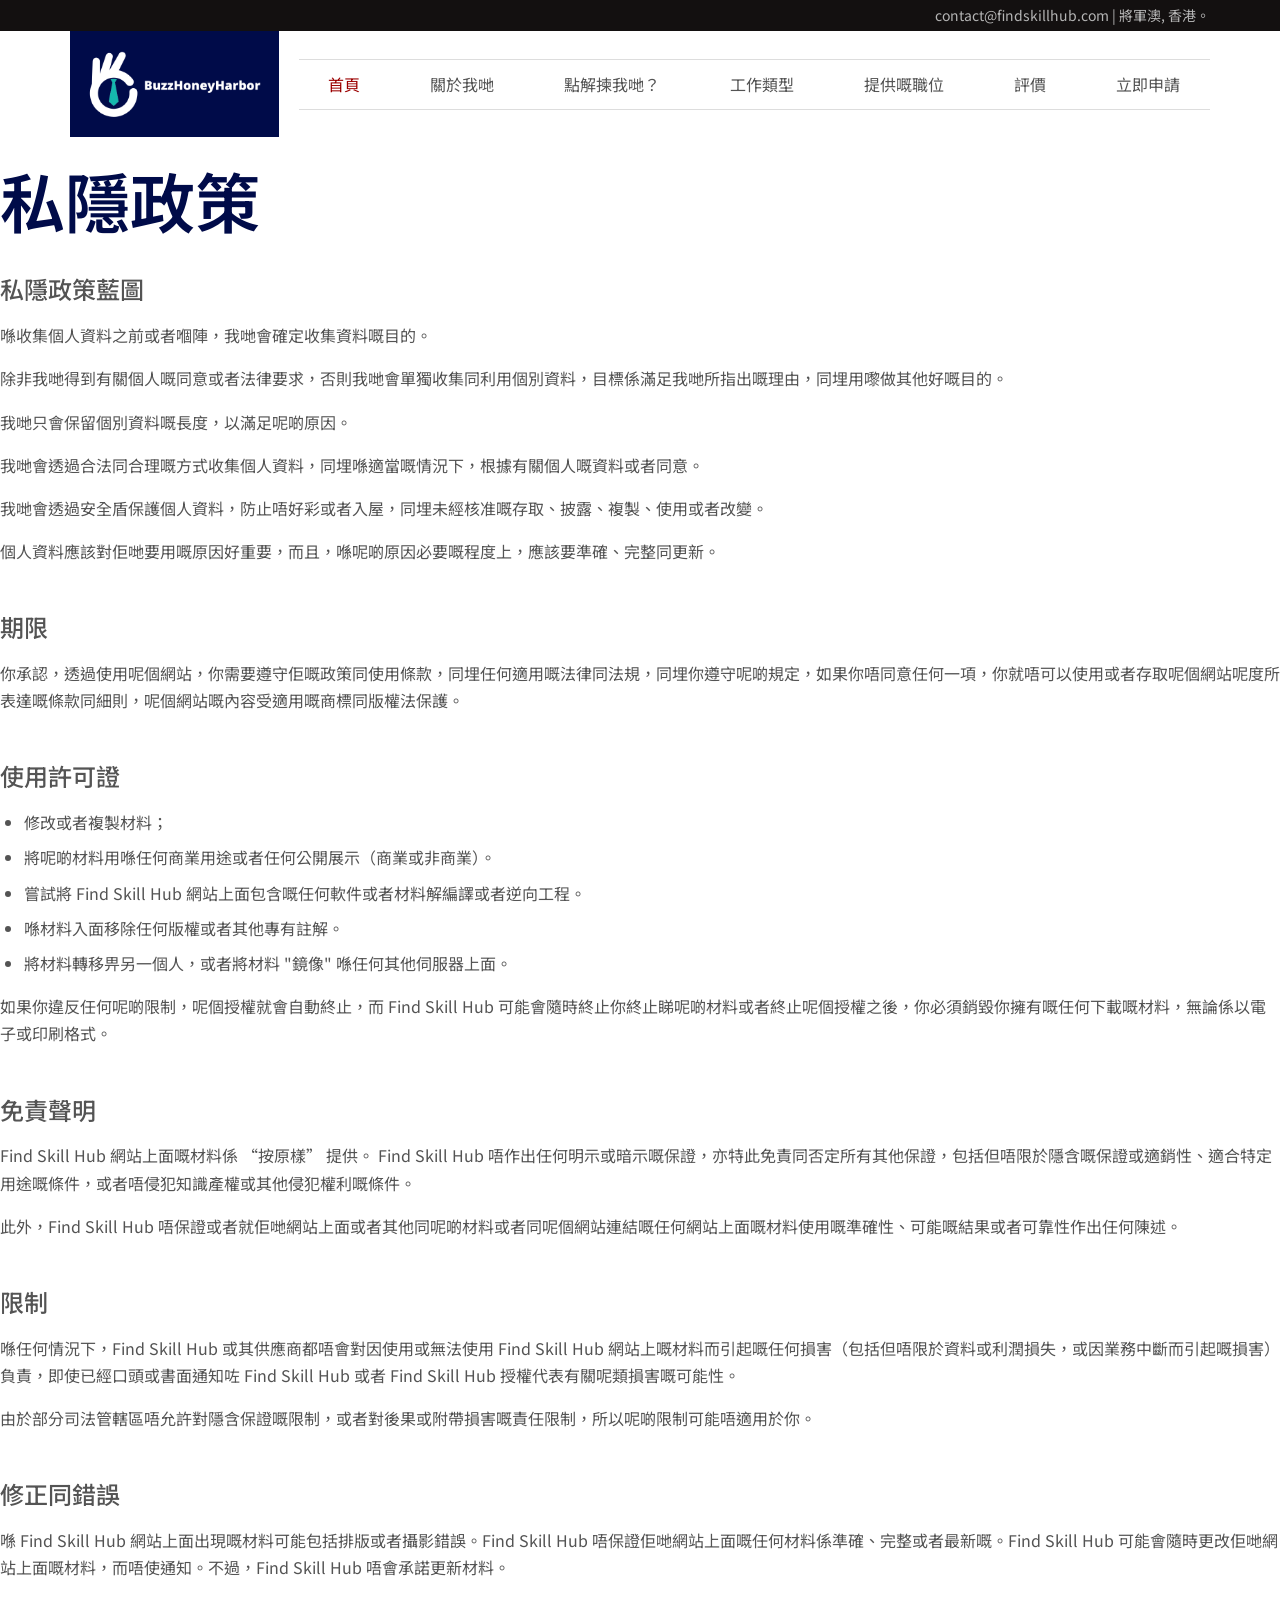
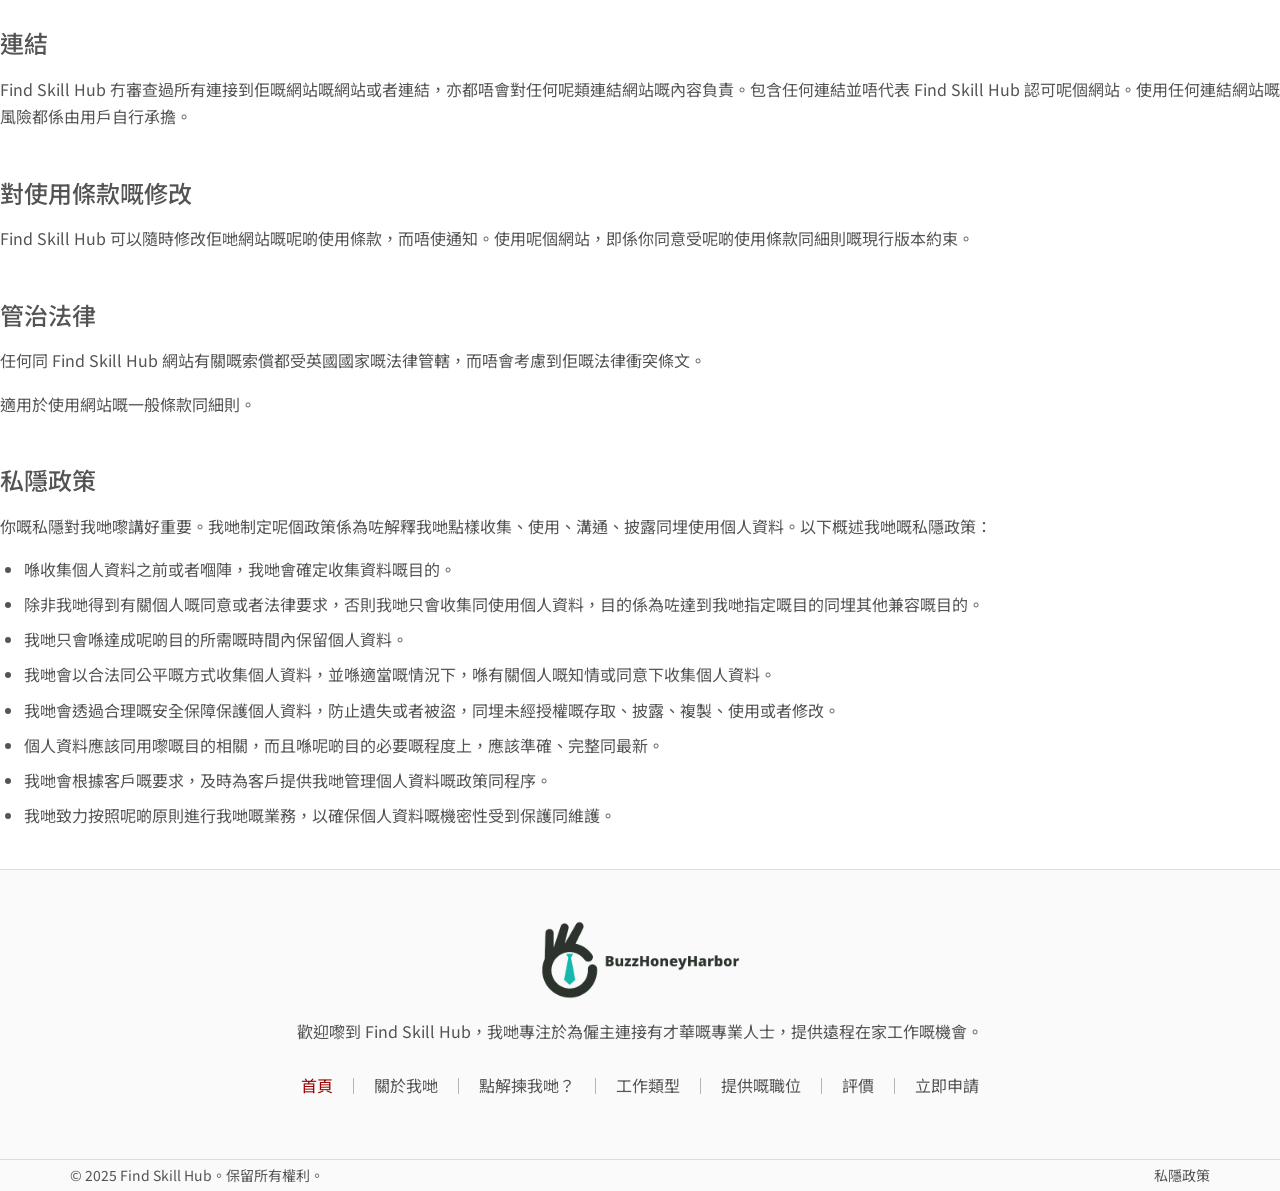
==== privacy-policy/index.html @ 694c6818 "Initial commit: add Chinese landing page and privacy policy site. Co-authored-by: Cursor <cursoragen" ====
﻿<!DOCTYPE html>
<html lang="en-US">
<head><meta charset="UTF-8">
	
	<meta name="viewport" content="width=device-width, initial-scale=1">
	<link rel="profile" href="https://gmpg.org/xfn/11">
	<title>私隱政策 - Find Skill Hub</title>
<meta name="robots" content="noindex, nofollow">
<link rel="alternate" type="application/rss+xml" title="Handmade With Love » Feed" href="/index.php/feed/">
<link rel="alternate" type="application/rss+xml" title="Handmade With Love » Comments Feed" href="/index.php/comments/feed/">
<link rel="alternate" title="oEmbed (JSON)" type="application/json+oembed" href="/index.php/wp-json/oembed/1.0/embed?url=%2F">
<link rel="alternate" title="oEmbed (XML)" type="text/xml+oembed" href="/index.php/wp-json/oembed/1.0/embed?url=%2F&amp;format=xml">
<style id="wp-img-auto-sizes-contain-inline-css">
img:is([sizes=auto i],[sizes^="auto," i]){contain-intrinsic-size:3000px 1500px}
/*# sourceURL=wp-img-auto-sizes-contain-inline-css */
</style>
<style id="wp-emoji-styles-inline-css">

	img.wp-smiley, img.emoji {
		display: inline !important;
		border: none !important;
		box-shadow: none !important;
		height: 1em !important;
		width: 1em !important;
		margin: 0 0.07em !important;
		vertical-align: -0.1em !important;
		background: none !important;
		padding: 0 !important;
	}
/*# sourceURL=wp-emoji-styles-inline-css */
</style>

<style id="global-styles-inline-css">
:root{--wp--preset--aspect-ratio--square: 1;--wp--preset--aspect-ratio--4-3: 4/3;--wp--preset--aspect-ratio--3-4: 3/4;--wp--preset--aspect-ratio--3-2: 3/2;--wp--preset--aspect-ratio--2-3: 2/3;--wp--preset--aspect-ratio--16-9: 16/9;--wp--preset--aspect-ratio--9-16: 9/16;--wp--preset--color--black: #000000;--wp--preset--color--cyan-bluish-gray: #abb8c3;--wp--preset--color--white: #ffffff;--wp--preset--color--pale-pink: #f78da7;--wp--preset--color--vivid-red: #cf2e2e;--wp--preset--color--luminous-vivid-orange: #ff6900;--wp--preset--color--luminous-vivid-amber: #fcb900;--wp--preset--color--light-green-cyan: #7bdcb5;--wp--preset--color--vivid-green-cyan: #00d084;--wp--preset--color--pale-cyan-blue: #8ed1fc;--wp--preset--color--vivid-cyan-blue: #0693e3;--wp--preset--color--vivid-purple: #9b51e0;--wp--preset--gradient--vivid-cyan-blue-to-vivid-purple: linear-gradient(135deg,rgb(6,147,227) 0%,rgb(155,81,224) 100%);--wp--preset--gradient--light-green-cyan-to-vivid-green-cyan: linear-gradient(135deg,rgb(122,220,180) 0%,rgb(0,208,130) 100%);--wp--preset--gradient--luminous-vivid-amber-to-luminous-vivid-orange: linear-gradient(135deg,rgb(252,185,0) 0%,rgb(255,105,0) 100%);--wp--preset--gradient--luminous-vivid-orange-to-vivid-red: linear-gradient(135deg,rgb(255,105,0) 0%,rgb(207,46,46) 100%);--wp--preset--gradient--very-light-gray-to-cyan-bluish-gray: linear-gradient(135deg,rgb(238,238,238) 0%,rgb(169,184,195) 100%);--wp--preset--gradient--cool-to-warm-spectrum: linear-gradient(135deg,rgb(74,234,220) 0%,rgb(151,120,209) 20%,rgb(207,42,186) 40%,rgb(238,44,130) 60%,rgb(251,105,98) 80%,rgb(254,248,76) 100%);--wp--preset--gradient--blush-light-purple: linear-gradient(135deg,rgb(255,206,236) 0%,rgb(152,150,240) 100%);--wp--preset--gradient--blush-bordeaux: linear-gradient(135deg,rgb(254,205,165) 0%,rgb(254,45,45) 50%,rgb(107,0,62) 100%);--wp--preset--gradient--luminous-dusk: linear-gradient(135deg,rgb(255,203,112) 0%,rgb(199,81,192) 50%,rgb(65,88,208) 100%);--wp--preset--gradient--pale-ocean: linear-gradient(135deg,rgb(255,245,203) 0%,rgb(182,227,212) 50%,rgb(51,167,181) 100%);--wp--preset--gradient--electric-grass: linear-gradient(135deg,rgb(202,248,128) 0%,rgb(113,206,126) 100%);--wp--preset--gradient--midnight: linear-gradient(135deg,rgb(2,3,129) 0%,rgb(40,116,252) 100%);--wp--preset--font-size--small: 13px;--wp--preset--font-size--medium: 20px;--wp--preset--font-size--large: 36px;--wp--preset--font-size--x-large: 42px;--wp--preset--spacing--20: 0.44rem;--wp--preset--spacing--30: 0.67rem;--wp--preset--spacing--40: 1rem;--wp--preset--spacing--50: 1.5rem;--wp--preset--spacing--60: 2.25rem;--wp--preset--spacing--70: 3.38rem;--wp--preset--spacing--80: 5.06rem;--wp--preset--shadow--natural: 6px 6px 9px rgba(0, 0, 0, 0.2);--wp--preset--shadow--deep: 12px 12px 50px rgba(0, 0, 0, 0.4);--wp--preset--shadow--sharp: 6px 6px 0px rgba(0, 0, 0, 0.2);--wp--preset--shadow--outlined: 6px 6px 0px -3px rgb(255, 255, 255), 6px 6px rgb(0, 0, 0);--wp--preset--shadow--crisp: 6px 6px 0px rgb(0, 0, 0);}:root { --wp--style--global--content-size: 800px;--wp--style--global--wide-size: 1200px; }:where(body) { margin: 0; }.wp-site-blocks > .alignleft { float: left; margin-right: 2em; }.wp-site-blocks > .alignright { float: right; margin-left: 2em; }.wp-site-blocks > .aligncenter { justify-content: center; margin-left: auto; margin-right: auto; }:where(.wp-site-blocks) > * { margin-block-start: 24px; margin-block-end: 0; }:where(.wp-site-blocks) > :first-child { margin-block-start: 0; }:where(.wp-site-blocks) > :last-child { margin-block-end: 0; }:root { --wp--style--block-gap: 24px; }:root :where(.is-layout-flow) > :first-child{margin-block-start: 0;}:root :where(.is-layout-flow) > :last-child{margin-block-end: 0;}:root :where(.is-layout-flow) > *{margin-block-start: 24px;margin-block-end: 0;}:root :where(.is-layout-constrained) > :first-child{margin-block-start: 0;}:root :where(.is-layout-constrained) > :last-child{margin-block-end: 0;}:root :where(.is-layout-constrained) > *{margin-block-start: 24px;margin-block-end: 0;}:root :where(.is-layout-flex){gap: 24px;}:root :where(.is-layout-grid){gap: 24px;}.is-layout-flow > .alignleft{float: left;margin-inline-start: 0;margin-inline-end: 2em;}.is-layout-flow > .alignright{float: right;margin-inline-start: 2em;margin-inline-end: 0;}.is-layout-flow > .aligncenter{margin-left: auto !important;margin-right: auto !important;}.is-layout-constrained > .alignleft{float: left;margin-inline-start: 0;margin-inline-end: 2em;}.is-layout-constrained > .alignright{float: right;margin-inline-start: 2em;margin-inline-end: 0;}.is-layout-constrained > .aligncenter{margin-left: auto !important;margin-right: auto !important;}.is-layout-constrained > :where(:not(.alignleft):not(.alignright):not(.alignfull)){max-width: var(--wp--style--global--content-size);margin-left: auto !important;margin-right: auto !important;}.is-layout-constrained > .alignwide{max-width: var(--wp--style--global--wide-size);}body .is-layout-flex{display: flex;}.is-layout-flex{flex-wrap: wrap;align-items: center;}.is-layout-flex > :is(*, div){margin: 0;}body .is-layout-grid{display: grid;}.is-layout-grid > :is(*, div){margin: 0;}body{padding-top: 0px;padding-right: 0px;padding-bottom: 0px;padding-left: 0px;}:root :where(.wp-element-button, .wp-block-button__link){background-color: #32373c;border-width: 0;color: #fff;font-family: inherit;font-size: inherit;font-style: inherit;font-weight: inherit;letter-spacing: inherit;line-height: inherit;padding-top: calc(0.667em + 2px);padding-right: calc(1.333em + 2px);padding-bottom: calc(0.667em + 2px);padding-left: calc(1.333em + 2px);text-decoration: none;text-transform: inherit;}.has-black-color{color: var(--wp--preset--color--black) !important;}.has-cyan-bluish-gray-color{color: var(--wp--preset--color--cyan-bluish-gray) !important;}.has-white-color{color: var(--wp--preset--color--white) !important;}.has-pale-pink-color{color: var(--wp--preset--color--pale-pink) !important;}.has-vivid-red-color{color: var(--wp--preset--color--vivid-red) !important;}.has-luminous-vivid-orange-color{color: var(--wp--preset--color--luminous-vivid-orange) !important;}.has-luminous-vivid-amber-color{color: var(--wp--preset--color--luminous-vivid-amber) !important;}.has-light-green-cyan-color{color: var(--wp--preset--color--light-green-cyan) !important;}.has-vivid-green-cyan-color{color: var(--wp--preset--color--vivid-green-cyan) !important;}.has-pale-cyan-blue-color{color: var(--wp--preset--color--pale-cyan-blue) !important;}.has-vivid-cyan-blue-color{color: var(--wp--preset--color--vivid-cyan-blue) !important;}.has-vivid-purple-color{color: var(--wp--preset--color--vivid-purple) !important;}.has-black-background-color{background-color: var(--wp--preset--color--black) !important;}.has-cyan-bluish-gray-background-color{background-color: var(--wp--preset--color--cyan-bluish-gray) !important;}.has-white-background-color{background-color: var(--wp--preset--color--white) !important;}.has-pale-pink-background-color{background-color: var(--wp--preset--color--pale-pink) !important;}.has-vivid-red-background-color{background-color: var(--wp--preset--color--vivid-red) !important;}.has-luminous-vivid-orange-background-color{background-color: var(--wp--preset--color--luminous-vivid-orange) !important;}.has-luminous-vivid-amber-background-color{background-color: var(--wp--preset--color--luminous-vivid-amber) !important;}.has-light-green-cyan-background-color{background-color: var(--wp--preset--color--light-green-cyan) !important;}.has-vivid-green-cyan-background-color{background-color: var(--wp--preset--color--vivid-green-cyan) !important;}.has-pale-cyan-blue-background-color{background-color: var(--wp--preset--color--pale-cyan-blue) !important;}.has-vivid-cyan-blue-background-color{background-color: var(--wp--preset--color--vivid-cyan-blue) !important;}.has-vivid-purple-background-color{background-color: var(--wp--preset--color--vivid-purple) !important;}.has-black-border-color{border-color: var(--wp--preset--color--black) !important;}.has-cyan-bluish-gray-border-color{border-color: var(--wp--preset--color--cyan-bluish-gray) !important;}.has-white-border-color{border-color: var(--wp--preset--color--white) !important;}.has-pale-pink-border-color{border-color: var(--wp--preset--color--pale-pink) !important;}.has-vivid-red-border-color{border-color: var(--wp--preset--color--vivid-red) !important;}.has-luminous-vivid-orange-border-color{border-color: var(--wp--preset--color--luminous-vivid-orange) !important;}.has-luminous-vivid-amber-border-color{border-color: var(--wp--preset--color--luminous-vivid-amber) !important;}.has-light-green-cyan-border-color{border-color: var(--wp--preset--color--light-green-cyan) !important;}.has-vivid-green-cyan-border-color{border-color: var(--wp--preset--color--vivid-green-cyan) !important;}.has-pale-cyan-blue-border-color{border-color: var(--wp--preset--color--pale-cyan-blue) !important;}.has-vivid-cyan-blue-border-color{border-color: var(--wp--preset--color--vivid-cyan-blue) !important;}.has-vivid-purple-border-color{border-color: var(--wp--preset--color--vivid-purple) !important;}.has-vivid-cyan-blue-to-vivid-purple-gradient-background{background: var(--wp--preset--gradient--vivid-cyan-blue-to-vivid-purple) !important;}.has-light-green-cyan-to-vivid-green-cyan-gradient-background{background: var(--wp--preset--gradient--light-green-cyan-to-vivid-green-cyan) !important;}.has-luminous-vivid-amber-to-luminous-vivid-orange-gradient-background{background: var(--wp--preset--gradient--luminous-vivid-amber-to-luminous-vivid-orange) !important;}.has-luminous-vivid-orange-to-vivid-red-gradient-background{background: var(--wp--preset--gradient--luminous-vivid-orange-to-vivid-red) !important;}.has-very-light-gray-to-cyan-bluish-gray-gradient-background{background: var(--wp--preset--gradient--very-light-gray-to-cyan-bluish-gray) !important;}.has-cool-to-warm-spectrum-gradient-background{background: var(--wp--preset--gradient--cool-to-warm-spectrum) !important;}.has-blush-light-purple-gradient-background{background: var(--wp--preset--gradient--blush-light-purple) !important;}.has-blush-bordeaux-gradient-background{background: var(--wp--preset--gradient--blush-bordeaux) !important;}.has-luminous-dusk-gradient-background{background: var(--wp--preset--gradient--luminous-dusk) !important;}.has-pale-ocean-gradient-background{background: var(--wp--preset--gradient--pale-ocean) !important;}.has-electric-grass-gradient-background{background: var(--wp--preset--gradient--electric-grass) !important;}.has-midnight-gradient-background{background: var(--wp--preset--gradient--midnight) !important;}.has-small-font-size{font-size: var(--wp--preset--font-size--small) !important;}.has-medium-font-size{font-size: var(--wp--preset--font-size--medium) !important;}.has-large-font-size{font-size: var(--wp--preset--font-size--large) !important;}.has-x-large-font-size{font-size: var(--wp--preset--font-size--x-large) !important;}
/*# sourceURL=global-styles-inline-css */
</style>

<link rel="stylesheet" id="hello-elementor-css" href="/wp-content/themes/hello-elementor/style.min.css?ver=3.3.0" media="all">
<link rel="stylesheet" id="hello-elementor-theme-style-css" href="/wp-content/themes/hello-elementor/theme.min.css?ver=3.3.0" media="all">
<link rel="stylesheet" id="hello-elementor-header-footer-css" href="/wp-content/themes/hello-elementor/header-footer.min.css?ver=3.3.0" media="all">
<link rel="stylesheet" id="elementor-frontend-css" href="/wp-content/uploads/elementor/css/custom-frontend.min.css?ver=1780018535" media="all">
<style id="elementor-frontend-inline-css">
.elementor-kit-6{--e-global-color-primary:#000B49;--e-global-color-secondary:#9B0000;--e-global-color-text:#545454;--e-global-color-accent:#222222;--e-global-color-0125f1f:#FFFFFF;--e-global-color-a110c43:#B5B5B5;--e-global-color-45048c1:#FAFAFA;--e-global-color-76020b7:#DDDDDD;--e-global-typography-primary-font-family:"Noto Sans TC";--e-global-typography-primary-font-size:65px;--e-global-typography-primary-font-weight:600;--e-global-typography-primary-line-height:1.2em;--e-global-typography-secondary-font-family:"Noto Sans TC";--e-global-typography-secondary-font-size:35px;--e-global-typography-secondary-font-weight:600;--e-global-typography-text-font-family:"Noto Sans TC";--e-global-typography-text-font-size:16px;--e-global-typography-text-font-weight:400;--e-global-typography-accent-font-family:"Noto Sans TC";--e-global-typography-accent-font-size:14px;--e-global-typography-accent-font-weight:400;--e-global-typography-017ef82-font-family:"Noto Sans TC";--e-global-typography-017ef82-font-size:25px;--e-global-typography-017ef82-font-weight:600;--e-global-typography-72a0066-font-family:"Noto Sans TC";--e-global-typography-72a0066-font-size:18px;--e-global-typography-72a0066-font-weight:400;--e-global-typography-13edc79-font-family:"Noto Sans TC";--e-global-typography-13edc79-font-size:25px;--e-global-typography-13edc79-font-weight:400;}.elementor-kit-6 e-page-transition{background-color:#FFBC7D;}.elementor-section.elementor-section-boxed > .elementor-container{max-width:1140px;}.e-con{--container-max-width:1140px;}.elementor-widget:not(:last-child){margin-block-end:20px;}.elementor-element{--widgets-spacing:20px 20px;--widgets-spacing-row:20px;--widgets-spacing-column:20px;}{}h1.entry-title{display:var(--page-title-display);}.site-header .site-branding{flex-direction:column;align-items:stretch;}.site-header{padding-inline-end:0px;padding-inline-start:0px;}.site-footer .site-branding{flex-direction:column;align-items:stretch;}@media(max-width:1100px){.elementor-kit-6{--e-global-typography-primary-font-size:60px;--e-global-typography-secondary-font-size:35px;--e-global-typography-text-font-size:16px;--e-global-typography-accent-font-size:14px;--e-global-typography-017ef82-font-size:25px;--e-global-typography-72a0066-font-size:18px;--e-global-typography-13edc79-font-size:25px;}}@media(max-width:980px){.elementor-kit-6{--e-global-typography-primary-font-size:58px;--e-global-typography-secondary-font-size:32px;--e-global-typography-text-font-size:15px;--e-global-typography-accent-font-size:13px;--e-global-typography-017ef82-font-size:21px;--e-global-typography-72a0066-font-size:16px;--e-global-typography-13edc79-font-size:21px;}.elementor-section.elementor-section-boxed > .elementor-container{max-width:1024px;}.e-con{--container-max-width:1024px;}}@media(max-width:767px){.elementor-kit-6{--e-global-typography-primary-font-size:54px;--e-global-typography-secondary-font-size:30px;--e-global-typography-text-font-size:14px;--e-global-typography-accent-font-size:12px;--e-global-typography-017ef82-font-size:18px;--e-global-typography-72a0066-font-size:14px;--e-global-typography-13edc79-font-size:18px;}}@media(max-width:479px){.elementor-kit-6{--e-global-typography-primary-font-size:50px;--e-global-typography-secondary-font-size:26px;--e-global-typography-text-font-size:14px;--e-global-typography-accent-font-size:12px;--e-global-typography-017ef82-font-size:18px;--e-global-typography-72a0066-font-size:14px;--e-global-typography-13edc79-font-size:18px;}.elementor-section.elementor-section-boxed > .elementor-container{max-width:767px;}.e-con{--container-max-width:767px;}}
.elementor-25 .elementor-element.elementor-element-df34f8f{--display:flex;--flex-direction:row;--container-widget-width:initial;--container-widget-height:100%;--container-widget-flex-grow:1;--container-widget-align-self:stretch;--flex-wrap-mobile:wrap;--gap:0px 0px;--row-gap:0px;--column-gap:0px;--padding-top:20px;--padding-bottom:50px;--padding-left:20px;--padding-right:20px;}.elementor-25 .elementor-element.elementor-element-ea3485e{--display:flex;--min-height:550px;--justify-content:center;--padding-top:0px;--padding-bottom:0px;--padding-left:0px;--padding-right:0px;}.elementor-widget-heading .elementor-heading-title{font-family:var( --e-global-typography-primary-font-family ), Sans-serif;font-size:var( --e-global-typography-primary-font-size );font-weight:var( --e-global-typography-primary-font-weight );line-height:var( --e-global-typography-primary-line-height );color:var( --e-global-color-primary );}.elementor-25 .elementor-element.elementor-element-c3cb119 .elementor-heading-title{font-family:"Noto Sans TC", Sans-serif;font-size:25px;font-weight:500;color:var( --e-global-color-secondary );}.elementor-25 .elementor-element.elementor-element-24b8a26{width:var( --container-widget-width, 458px );max-width:458px;--container-widget-width:458px;--container-widget-flex-grow:0;}.elementor-25 .elementor-element.elementor-element-24b8a26 .elementor-heading-title{font-family:var( --e-global-typography-primary-font-family ), Sans-serif;font-size:var( --e-global-typography-primary-font-size );font-weight:var( --e-global-typography-primary-font-weight );line-height:var( --e-global-typography-primary-line-height );color:var( --e-global-color-primary );}.elementor-widget-text-editor{color:var( --e-global-color-text );font-family:var( --e-global-typography-text-font-family ), Sans-serif;font-size:var( --e-global-typography-text-font-size );font-weight:var( --e-global-typography-text-font-weight );}.elementor-widget-text-editor.elementor-drop-cap-view-stacked .elementor-drop-cap{background-color:var( --e-global-color-primary );}.elementor-widget-text-editor.elementor-drop-cap-view-framed .elementor-drop-cap, .elementor-widget-text-editor.elementor-drop-cap-view-default .elementor-drop-cap{color:var( --e-global-color-primary );border-color:var( --e-global-color-primary );}.elementor-25 .elementor-element.elementor-element-ce02a39{font-family:var( --e-global-typography-72a0066-font-family ), Sans-serif;font-size:var( --e-global-typography-72a0066-font-size );font-weight:var( --e-global-typography-72a0066-font-weight );}.elementor-25 .elementor-element.elementor-element-ce02a39 p{margin-bottom:0px;}.elementor-widget-button .elementor-button{background-color:var( --e-global-color-accent );font-family:var( --e-global-typography-accent-font-family ), Sans-serif;font-size:var( --e-global-typography-accent-font-size );font-weight:var( --e-global-typography-accent-font-weight );}.elementor-25 .elementor-element.elementor-element-397d33c .elementor-button{background-color:var( --e-global-color-primary );font-family:var( --e-global-typography-text-font-family ), Sans-serif;font-size:var( --e-global-typography-text-font-size );font-weight:var( --e-global-typography-text-font-weight );fill:var( --e-global-color-0125f1f );color:var( --e-global-color-0125f1f );padding:12px 30px 12px 30px;}.elementor-25 .elementor-element.elementor-element-397d33c .elementor-button:hover, .elementor-25 .elementor-element.elementor-element-397d33c .elementor-button:focus{background-color:var( --e-global-color-secondary );color:var( --e-global-color-0125f1f );}.elementor-25 .elementor-element.elementor-element-397d33c .elementor-button:hover svg, .elementor-25 .elementor-element.elementor-element-397d33c .elementor-button:focus svg{fill:var( --e-global-color-0125f1f );}.elementor-25 .elementor-element.elementor-element-40a863c{--display:flex;--justify-content:center;--padding-top:0px;--padding-bottom:0px;--padding-left:0px;--padding-right:0px;}.elementor-widget-image .widget-image-caption{color:var( --e-global-color-text );font-family:var( --e-global-typography-text-font-family ), Sans-serif;font-size:var( --e-global-typography-text-font-size );font-weight:var( --e-global-typography-text-font-weight );}.elementor-25 .elementor-element.elementor-element-afdc167 > .elementor-widget-container{margin:0px 0px -180px 0px;}.elementor-25 .elementor-element.elementor-element-afdc167{z-index:2;}.elementor-25 .elementor-element.elementor-element-a23bbf7{--display:flex;--padding-top:0px;--padding-bottom:0px;--padding-left:0px;--padding-right:0px;}.elementor-25 .elementor-element.elementor-element-a23bbf7:not(.elementor-motion-effects-element-type-background), .elementor-25 .elementor-element.elementor-element-a23bbf7 > .elementor-motion-effects-container > .elementor-motion-effects-layer{background-color:var( --e-global-color-primary );}.elementor-25 .elementor-element.elementor-element-03b3f29{--spacer-size:128px;}.elementor-25 .elementor-element.elementor-element-8307663{--display:flex;--flex-direction:row;--container-widget-width:initial;--container-widget-height:100%;--container-widget-flex-grow:1;--container-widget-align-self:stretch;--flex-wrap-mobile:wrap;--gap:0px 0px;--row-gap:0px;--column-gap:0px;--padding-top:0px;--padding-bottom:0px;--padding-left:20px;--padding-right:20px;}.elementor-25 .elementor-element.elementor-element-8307663:not(.elementor-motion-effects-element-type-background), .elementor-25 .elementor-element.elementor-element-8307663 > .elementor-motion-effects-container > .elementor-motion-effects-layer{background-color:var( --e-global-color-45048c1 );}.elementor-25 .elementor-element.elementor-element-ae57ffb{--e-image-carousel-slides-to-show:5;}.elementor-25 .elementor-element.elementor-element-ae57ffb > .elementor-widget-container{margin:-40px 0px -40px 0px;}.elementor-25 .elementor-element.elementor-element-ae57ffb .swiper-wrapper{display:flex;align-items:center;}.elementor-25 .elementor-element.elementor-element-eb7f73c{--e-image-carousel-slides-to-show:5;}.elementor-25 .elementor-element.elementor-element-eb7f73c > .elementor-widget-container{margin:-40px 0px -40px 0px;}.elementor-25 .elementor-element.elementor-element-eb7f73c .swiper-wrapper{display:flex;align-items:center;}.elementor-25 .elementor-element.elementor-element-31a4812{--display:flex;--flex-direction:row;--container-widget-width:initial;--container-widget-height:100%;--container-widget-flex-grow:1;--container-widget-align-self:stretch;--flex-wrap-mobile:wrap;--gap:40px 40px;--row-gap:40px;--column-gap:40px;--padding-top:50px;--padding-bottom:50px;--padding-left:20px;--padding-right:20px;}.elementor-25 .elementor-element.elementor-element-73900f9{--display:flex;--justify-content:center;--align-items:center;--container-widget-width:calc( ( 1 - var( --container-widget-flex-grow ) ) * 100% );box-shadow:2px 2px 10px 0px rgba(221, 221, 221, 0.5);--padding-top:50px;--padding-bottom:50px;--padding-left:50px;--padding-right:50px;}.elementor-25 .elementor-element.elementor-element-73900f9:not(.elementor-motion-effects-element-type-background), .elementor-25 .elementor-element.elementor-element-73900f9 > .elementor-motion-effects-container > .elementor-motion-effects-layer{background-color:var( --e-global-color-0125f1f );}.elementor-25 .elementor-element.elementor-element-b4a4fe3 .elementor-heading-title{font-family:var( --e-global-typography-secondary-font-family ), Sans-serif;font-size:var( --e-global-typography-secondary-font-size );font-weight:var( --e-global-typography-secondary-font-weight );color:var( --e-global-color-primary );}.elementor-widget-icon-list .elementor-icon-list-item:not(:last-child):after{border-color:var( --e-global-color-text );}.elementor-widget-icon-list .elementor-icon-list-icon i{color:var( --e-global-color-primary );}.elementor-widget-icon-list .elementor-icon-list-icon svg{fill:var( --e-global-color-primary );}.elementor-widget-icon-list .elementor-icon-list-item > .elementor-icon-list-text, .elementor-widget-icon-list .elementor-icon-list-item > a{font-family:var( --e-global-typography-text-font-family ), Sans-serif;font-size:var( --e-global-typography-text-font-size );font-weight:var( --e-global-typography-text-font-weight );}.elementor-widget-icon-list .elementor-icon-list-text{color:var( --e-global-color-secondary );}.elementor-25 .elementor-element.elementor-element-8073b10 .elementor-icon-list-icon i{color:var( --e-global-color-secondary );transition:color 0.3s;}.elementor-25 .elementor-element.elementor-element-8073b10 .elementor-icon-list-icon svg{fill:var( --e-global-color-secondary );transition:fill 0.3s;}.elementor-25 .elementor-element.elementor-element-8073b10{--e-icon-list-icon-size:14px;--icon-vertical-offset:0px;}.elementor-25 .elementor-element.elementor-element-8073b10 .elementor-icon-list-text{color:var( --e-global-color-text );transition:color 0.3s;}.elementor-25 .elementor-element.elementor-element-71918b7 > .elementor-widget-container{margin:0px -40px 0px -50px;}.elementor-25 .elementor-element.elementor-element-71918b7{text-align:center;}.elementor-25 .elementor-element.elementor-element-71918b7 img{width:60%;}.elementor-25 .elementor-element.elementor-element-116a8c1{--display:flex;--justify-content:center;--padding-top:0px;--padding-bottom:0px;--padding-left:0px;--padding-right:0px;}.elementor-widget-form .elementor-field-group > label, .elementor-widget-form .elementor-field-subgroup label{color:var( --e-global-color-text );}.elementor-widget-form .elementor-field-group > label{font-family:var( --e-global-typography-text-font-family ), Sans-serif;font-size:var( --e-global-typography-text-font-size );font-weight:var( --e-global-typography-text-font-weight );}.elementor-widget-form .elementor-field-type-html{color:var( --e-global-color-text );font-family:var( --e-global-typography-text-font-family ), Sans-serif;font-size:var( --e-global-typography-text-font-size );font-weight:var( --e-global-typography-text-font-weight );}.elementor-widget-form .elementor-field-group .elementor-field{color:var( --e-global-color-text );}.elementor-widget-form .elementor-field-group .elementor-field, .elementor-widget-form .elementor-field-subgroup label{font-family:var( --e-global-typography-text-font-family ), Sans-serif;font-size:var( --e-global-typography-text-font-size );font-weight:var( --e-global-typography-text-font-weight );}.elementor-widget-form .elementor-button{font-family:var( --e-global-typography-accent-font-family ), Sans-serif;font-size:var( --e-global-typography-accent-font-size );font-weight:var( --e-global-typography-accent-font-weight );}.elementor-widget-form .e-form__buttons__wrapper__button-next{background-color:var( --e-global-color-accent );}.elementor-widget-form .elementor-button[type="submit"]{background-color:var( --e-global-color-accent );}.elementor-widget-form .e-form__buttons__wrapper__button-previous{background-color:var( --e-global-color-accent );}.elementor-widget-form .elementor-message{font-family:var( --e-global-typography-text-font-family ), Sans-serif;font-size:var( --e-global-typography-text-font-size );font-weight:var( --e-global-typography-text-font-weight );}.elementor-widget-form .e-form__indicators__indicator, .elementor-widget-form .e-form__indicators__indicator__label{font-family:var( --e-global-typography-accent-font-family ), Sans-serif;font-size:var( --e-global-typography-accent-font-size );font-weight:var( --e-global-typography-accent-font-weight );}.elementor-widget-form{--e-form-steps-indicator-inactive-primary-color:var( --e-global-color-text );--e-form-steps-indicator-active-primary-color:var( --e-global-color-accent );--e-form-steps-indicator-completed-primary-color:var( --e-global-color-accent );--e-form-steps-indicator-progress-color:var( --e-global-color-accent );--e-form-steps-indicator-progress-background-color:var( --e-global-color-text );--e-form-steps-indicator-progress-meter-color:var( --e-global-color-text );}.elementor-widget-form .e-form__indicators__indicator__progress__meter{font-family:var( --e-global-typography-accent-font-family ), Sans-serif;font-size:var( --e-global-typography-accent-font-size );font-weight:var( --e-global-typography-accent-font-weight );}.elementor-25 .elementor-element.elementor-element-9ee676b .elementor-field-group{padding-right:calc( 10px/2 );padding-left:calc( 10px/2 );margin-bottom:40px;}.elementor-25 .elementor-element.elementor-element-9ee676b .elementor-form-fields-wrapper{margin-left:calc( -10px/2 );margin-right:calc( -10px/2 );margin-bottom:-40px;}.elementor-25 .elementor-element.elementor-element-9ee676b .elementor-field-group.recaptcha_v3-bottomleft, .elementor-25 .elementor-element.elementor-element-9ee676b .elementor-field-group.recaptcha_v3-bottomright{margin-bottom:0;}body.rtl .elementor-25 .elementor-element.elementor-element-9ee676b .elementor-labels-inline .elementor-field-group > label{padding-left:10px;}body:not(.rtl) .elementor-25 .elementor-element.elementor-element-9ee676b .elementor-labels-inline .elementor-field-group > label{padding-right:10px;}body .elementor-25 .elementor-element.elementor-element-9ee676b .elementor-labels-above .elementor-field-group > label{padding-bottom:10px;}.elementor-25 .elementor-element.elementor-element-9ee676b .elementor-field-group:not(.elementor-field-type-upload) .elementor-field:not(.elementor-select-wrapper){background-color:#ffffff;}.elementor-25 .elementor-element.elementor-element-9ee676b .elementor-field-group .elementor-select-wrapper select{background-color:#ffffff;}.elementor-25 .elementor-element.elementor-element-9ee676b .elementor-button{font-family:var( --e-global-typography-text-font-family ), Sans-serif;font-size:var( --e-global-typography-text-font-size );font-weight:var( --e-global-typography-text-font-weight );}.elementor-25 .elementor-element.elementor-element-9ee676b .e-form__buttons__wrapper__button-next{background-color:var( --e-global-color-primary );color:#ffffff;}.elementor-25 .elementor-element.elementor-element-9ee676b .elementor-button[type="submit"]{background-color:var( --e-global-color-primary );color:#ffffff;}.elementor-25 .elementor-element.elementor-element-9ee676b .elementor-button[type="submit"] svg *{fill:#ffffff;}.elementor-25 .elementor-element.elementor-element-9ee676b .e-form__buttons__wrapper__button-previous{color:#ffffff;}.elementor-25 .elementor-element.elementor-element-9ee676b .e-form__buttons__wrapper__button-next:hover{color:#ffffff;}.elementor-25 .elementor-element.elementor-element-9ee676b .elementor-button[type="submit"]:hover{color:#ffffff;}.elementor-25 .elementor-element.elementor-element-9ee676b .elementor-button[type="submit"]:hover svg *{fill:#ffffff;}.elementor-25 .elementor-element.elementor-element-9ee676b .e-form__buttons__wrapper__button-previous:hover{color:#ffffff;}.elementor-25 .elementor-element.elementor-element-9ee676b{--e-form-steps-indicators-spacing:20px;--e-form-steps-indicator-padding:30px;--e-form-steps-indicator-inactive-secondary-color:#ffffff;--e-form-steps-indicator-active-secondary-color:#ffffff;--e-form-steps-indicator-completed-secondary-color:#ffffff;--e-form-steps-divider-width:1px;--e-form-steps-divider-gap:10px;}.elementor-25 .elementor-element.elementor-element-8415b09{--display:flex;--flex-direction:row;--container-widget-width:initial;--container-widget-height:100%;--container-widget-flex-grow:1;--container-widget-align-self:stretch;--flex-wrap-mobile:wrap;--justify-content:flex-end;--gap:0px 0px;--row-gap:0px;--column-gap:0px;--padding-top:50px;--padding-bottom:140px;--padding-left:20px;--padding-right:20px;}.elementor-25 .elementor-element.elementor-element-8415b09:not(.elementor-motion-effects-element-type-background), .elementor-25 .elementor-element.elementor-element-8415b09 > .elementor-motion-effects-container > .elementor-motion-effects-layer{background-image:url("/wp-content/uploads/2025/03/3d-interior-design-isometric-room-scaled.jpg");background-position:100% 31%;background-repeat:no-repeat;background-size:125% auto;}.elementor-25 .elementor-element.elementor-element-df88107{--display:flex;--align-items:center;--container-widget-width:calc( ( 1 - var( --container-widget-flex-grow ) ) * 100% );--padding-top:50px;--padding-bottom:50px;--padding-left:50px;--padding-right:50px;}.elementor-25 .elementor-element.elementor-element-df88107:not(.elementor-motion-effects-element-type-background), .elementor-25 .elementor-element.elementor-element-df88107 > .elementor-motion-effects-container > .elementor-motion-effects-layer{background-color:#FFFFFFD1;}.elementor-25 .elementor-element.elementor-element-f6aba5d .elementor-heading-title{font-family:var( --e-global-typography-secondary-font-family ), Sans-serif;font-size:var( --e-global-typography-secondary-font-size );font-weight:var( --e-global-typography-secondary-font-weight );}.elementor-25 .elementor-element.elementor-element-f7f732f{text-align:center;}.elementor-25 .elementor-element.elementor-element-f7f732f p{margin-bottom:0px;}.elementor-25 .elementor-element.elementor-element-6a9d8b2 .elementor-icon-list-icon i{color:var( --e-global-color-secondary );transition:color 0.3s;}.elementor-25 .elementor-element.elementor-element-6a9d8b2 .elementor-icon-list-icon svg{fill:var( --e-global-color-secondary );transition:fill 0.3s;}.elementor-25 .elementor-element.elementor-element-6a9d8b2{--e-icon-list-icon-size:14px;--icon-vertical-offset:0px;}.elementor-25 .elementor-element.elementor-element-6a9d8b2 .elementor-icon-list-text{color:var( --e-global-color-text );transition:color 0.3s;}.elementor-25 .elementor-element.elementor-element-079c9dc .elementor-button{background-color:var( --e-global-color-primary );font-family:var( --e-global-typography-text-font-family ), Sans-serif;font-size:var( --e-global-typography-text-font-size );font-weight:var( --e-global-typography-text-font-weight );fill:var( --e-global-color-0125f1f );color:var( --e-global-color-0125f1f );padding:12px 30px 12px 30px;}.elementor-25 .elementor-element.elementor-element-079c9dc .elementor-button:hover, .elementor-25 .elementor-element.elementor-element-079c9dc .elementor-button:focus{background-color:var( --e-global-color-secondary );color:var( --e-global-color-0125f1f );}.elementor-25 .elementor-element.elementor-element-079c9dc .elementor-button:hover svg, .elementor-25 .elementor-element.elementor-element-079c9dc .elementor-button:focus svg{fill:var( --e-global-color-0125f1f );}.elementor-25 .elementor-element.elementor-element-0ee733e{--display:flex;--flex-direction:row;--container-widget-width:initial;--container-widget-height:100%;--container-widget-flex-grow:1;--container-widget-align-self:stretch;--flex-wrap-mobile:wrap;--justify-content:center;--margin-top:-90px;--margin-bottom:25px;--margin-left:0px;--margin-right:0px;--padding-top:0px;--padding-bottom:0px;--padding-left:20px;--padding-right:20px;--z-index:2;}.elementor-25 .elementor-element.elementor-element-c86cb2e{--display:flex;--justify-content:center;border-style:solid;--border-style:solid;border-width:1px 1px 1px 1px;--border-top-width:1px;--border-right-width:1px;--border-bottom-width:1px;--border-left-width:1px;border-color:var( --e-global-color-primary );--border-color:var( --e-global-color-primary );--border-radius:20px 20px 20px 20px;--padding-top:30px;--padding-bottom:30px;--padding-left:30px;--padding-right:30px;}.elementor-25 .elementor-element.elementor-element-c86cb2e:not(.elementor-motion-effects-element-type-background), .elementor-25 .elementor-element.elementor-element-c86cb2e > .elementor-motion-effects-container > .elementor-motion-effects-layer{background-color:var( --e-global-color-0125f1f );}.elementor-widget-counter .elementor-counter-number-wrapper{color:var( --e-global-color-primary );font-family:var( --e-global-typography-primary-font-family ), Sans-serif;font-size:var( --e-global-typography-primary-font-size );font-weight:var( --e-global-typography-primary-font-weight );line-height:var( --e-global-typography-primary-line-height );}.elementor-widget-counter .elementor-counter-title{color:var( --e-global-color-secondary );font-family:var( --e-global-typography-secondary-font-family ), Sans-serif;font-size:var( --e-global-typography-secondary-font-size );font-weight:var( --e-global-typography-secondary-font-weight );}.elementor-25 .elementor-element.elementor-element-dc87471 .elementor-counter-number-wrapper{gap:7px;font-family:var( --e-global-typography-secondary-font-family ), Sans-serif;font-size:var( --e-global-typography-secondary-font-size );font-weight:var( --e-global-typography-secondary-font-weight );}.elementor-25 .elementor-element.elementor-element-dc87471 .elementor-counter-title{font-family:"Noto Sans TC", Sans-serif;font-size:16px;font-weight:500;}.elementor-25 .elementor-element.elementor-element-b226125{--display:flex;--justify-content:center;border-style:solid;--border-style:solid;border-width:1px 1px 1px 1px;--border-top-width:1px;--border-right-width:1px;--border-bottom-width:1px;--border-left-width:1px;border-color:var( --e-global-color-primary );--border-color:var( --e-global-color-primary );--border-radius:20px 20px 20px 20px;--padding-top:30px;--padding-bottom:30px;--padding-left:30px;--padding-right:30px;}.elementor-25 .elementor-element.elementor-element-b226125:not(.elementor-motion-effects-element-type-background), .elementor-25 .elementor-element.elementor-element-b226125 > .elementor-motion-effects-container > .elementor-motion-effects-layer{background-color:var( --e-global-color-0125f1f );}.elementor-25 .elementor-element.elementor-element-1478e52 .elementor-counter-number-wrapper{gap:7px;font-family:var( --e-global-typography-secondary-font-family ), Sans-serif;font-size:var( --e-global-typography-secondary-font-size );font-weight:var( --e-global-typography-secondary-font-weight );}.elementor-25 .elementor-element.elementor-element-1478e52 .elementor-counter-title{font-family:"Noto Sans TC", Sans-serif;font-size:16px;font-weight:500;}.elementor-25 .elementor-element.elementor-element-5e26d9b{--display:flex;--justify-content:center;border-style:solid;--border-style:solid;border-width:1px 1px 1px 1px;--border-top-width:1px;--border-right-width:1px;--border-bottom-width:1px;--border-left-width:1px;border-color:var( --e-global-color-primary );--border-color:var( --e-global-color-primary );--border-radius:20px 20px 20px 20px;--padding-top:30px;--padding-bottom:30px;--padding-left:30px;--padding-right:30px;}.elementor-25 .elementor-element.elementor-element-5e26d9b:not(.elementor-motion-effects-element-type-background), .elementor-25 .elementor-element.elementor-element-5e26d9b > .elementor-motion-effects-container > .elementor-motion-effects-layer{background-color:var( --e-global-color-0125f1f );}.elementor-25 .elementor-element.elementor-element-7536af3 .elementor-counter-number-wrapper{gap:7px;font-family:var( --e-global-typography-secondary-font-family ), Sans-serif;font-size:var( --e-global-typography-secondary-font-size );font-weight:var( --e-global-typography-secondary-font-weight );}.elementor-25 .elementor-element.elementor-element-7536af3 .elementor-counter-title{font-family:"Noto Sans TC", Sans-serif;font-size:16px;font-weight:500;}.elementor-25 .elementor-element.elementor-element-ee27498{--display:flex;--margin-top:-90px;--margin-bottom:0px;--margin-left:0px;--margin-right:0px;--padding-top:115px;--padding-bottom:60px;--padding-left:20px;--padding-right:20px;--z-index:1;}.elementor-25 .elementor-element.elementor-element-ee27498:not(.elementor-motion-effects-element-type-background), .elementor-25 .elementor-element.elementor-element-ee27498 > .elementor-motion-effects-container > .elementor-motion-effects-layer{background-color:var( --e-global-color-45048c1 );}.elementor-25 .elementor-element.elementor-element-951396a{--display:flex;--flex-direction:row;--container-widget-width:initial;--container-widget-height:100%;--container-widget-flex-grow:1;--container-widget-align-self:stretch;--flex-wrap-mobile:wrap;--padding-top:0px;--padding-bottom:0px;--padding-left:0px;--padding-right:0px;}.elementor-25 .elementor-element.elementor-element-d2e81f7{--display:flex;--justify-content:center;--gap:20px 20px;--row-gap:20px;--column-gap:20px;--padding-top:0px;--padding-bottom:0px;--padding-left:0px;--padding-right:0px;}.elementor-25 .elementor-element.elementor-element-1f8ba72{text-align:left;}.elementor-25 .elementor-element.elementor-element-1f8ba72 .elementor-heading-title{font-family:var( --e-global-typography-secondary-font-family ), Sans-serif;font-size:var( --e-global-typography-secondary-font-size );font-weight:var( --e-global-typography-secondary-font-weight );}.elementor-25 .elementor-element.elementor-element-8f0fd04{text-align:left;}.elementor-25 .elementor-element.elementor-element-8f0fd04 p{margin-bottom:0px;}.elementor-25 .elementor-element.elementor-element-03df1fa .elementor-button{background-color:var( --e-global-color-primary );font-family:var( --e-global-typography-text-font-family ), Sans-serif;font-size:var( --e-global-typography-text-font-size );font-weight:var( --e-global-typography-text-font-weight );fill:var( --e-global-color-0125f1f );color:var( --e-global-color-0125f1f );padding:12px 30px 12px 30px;}.elementor-25 .elementor-element.elementor-element-03df1fa .elementor-button:hover, .elementor-25 .elementor-element.elementor-element-03df1fa .elementor-button:focus{background-color:var( --e-global-color-secondary );color:var( --e-global-color-0125f1f );}.elementor-25 .elementor-element.elementor-element-03df1fa .elementor-button:hover svg, .elementor-25 .elementor-element.elementor-element-03df1fa .elementor-button:focus svg{fill:var( --e-global-color-0125f1f );}.elementor-25 .elementor-element.elementor-element-15e431e{--display:flex;--justify-content:center;--gap:10px 10px;--row-gap:10px;--column-gap:10px;border-style:solid;--border-style:solid;border-width:1px 1px 1px 1px;--border-top-width:1px;--border-right-width:1px;--border-bottom-width:1px;--border-left-width:1px;border-color:var( --e-global-color-76020b7 );--border-color:var( --e-global-color-76020b7 );--padding-top:50px;--padding-bottom:50px;--padding-left:50px;--padding-right:50px;}.elementor-25 .elementor-element.elementor-element-15e431e:not(.elementor-motion-effects-element-type-background), .elementor-25 .elementor-element.elementor-element-15e431e > .elementor-motion-effects-container > .elementor-motion-effects-layer{background-color:var( --e-global-color-0125f1f );}.elementor-widget-icon.elementor-view-stacked .elementor-icon{background-color:var( --e-global-color-primary );}.elementor-widget-icon.elementor-view-framed .elementor-icon, .elementor-widget-icon.elementor-view-default .elementor-icon{color:var( --e-global-color-primary );border-color:var( --e-global-color-primary );}.elementor-widget-icon.elementor-view-framed .elementor-icon, .elementor-widget-icon.elementor-view-default .elementor-icon svg{fill:var( --e-global-color-primary );}.elementor-25 .elementor-element.elementor-element-e034832 .elementor-icon-wrapper{text-align:center;}.elementor-25 .elementor-element.elementor-element-e034832.elementor-view-stacked .elementor-icon{background-color:var( --e-global-color-primary );}.elementor-25 .elementor-element.elementor-element-e034832.elementor-view-framed .elementor-icon, .elementor-25 .elementor-element.elementor-element-e034832.elementor-view-default .elementor-icon{color:var( --e-global-color-primary );border-color:var( --e-global-color-primary );}.elementor-25 .elementor-element.elementor-element-e034832.elementor-view-framed .elementor-icon, .elementor-25 .elementor-element.elementor-element-e034832.elementor-view-default .elementor-icon svg{fill:var( --e-global-color-primary );}.elementor-25 .elementor-element.elementor-element-e034832 .elementor-icon{font-size:75px;}.elementor-25 .elementor-element.elementor-element-e034832 .elementor-icon svg{height:75px;}.elementor-25 .elementor-element.elementor-element-e51ef94{text-align:center;}.elementor-25 .elementor-element.elementor-element-e51ef94 .elementor-heading-title{font-family:var( --e-global-typography-017ef82-font-family ), Sans-serif;font-size:var( --e-global-typography-017ef82-font-size );font-weight:var( --e-global-typography-017ef82-font-weight );color:var( --e-global-color-primary );}.elementor-25 .elementor-element.elementor-element-42a41a2{text-align:center;color:var( --e-global-color-text );}.elementor-25 .elementor-element.elementor-element-42a41a2 p{margin-bottom:0px;}.elementor-25 .elementor-element.elementor-element-c4f863d{--display:flex;--flex-direction:row;--container-widget-width:initial;--container-widget-height:100%;--container-widget-flex-grow:1;--container-widget-align-self:stretch;--flex-wrap-mobile:wrap;--padding-top:0px;--padding-bottom:0px;--padding-left:0px;--padding-right:0px;}.elementor-25 .elementor-element.elementor-element-d8e5818{--display:flex;--justify-content:center;--gap:10px 10px;--row-gap:10px;--column-gap:10px;border-style:solid;--border-style:solid;border-width:1px 1px 1px 1px;--border-top-width:1px;--border-right-width:1px;--border-bottom-width:1px;--border-left-width:1px;border-color:var( --e-global-color-76020b7 );--border-color:var( --e-global-color-76020b7 );--padding-top:50px;--padding-bottom:50px;--padding-left:50px;--padding-right:50px;}.elementor-25 .elementor-element.elementor-element-d8e5818:not(.elementor-motion-effects-element-type-background), .elementor-25 .elementor-element.elementor-element-d8e5818 > .elementor-motion-effects-container > .elementor-motion-effects-layer{background-color:var( --e-global-color-0125f1f );}.elementor-25 .elementor-element.elementor-element-d68eac0 .elementor-icon-wrapper{text-align:center;}.elementor-25 .elementor-element.elementor-element-d68eac0.elementor-view-stacked .elementor-icon{background-color:var( --e-global-color-primary );}.elementor-25 .elementor-element.elementor-element-d68eac0.elementor-view-framed .elementor-icon, .elementor-25 .elementor-element.elementor-element-d68eac0.elementor-view-default .elementor-icon{color:var( --e-global-color-primary );border-color:var( --e-global-color-primary );}.elementor-25 .elementor-element.elementor-element-d68eac0.elementor-view-framed .elementor-icon, .elementor-25 .elementor-element.elementor-element-d68eac0.elementor-view-default .elementor-icon svg{fill:var( --e-global-color-primary );}.elementor-25 .elementor-element.elementor-element-d68eac0 .elementor-icon{font-size:75px;}.elementor-25 .elementor-element.elementor-element-d68eac0 .elementor-icon svg{height:75px;}.elementor-25 .elementor-element.elementor-element-82f0cef{text-align:center;}.elementor-25 .elementor-element.elementor-element-82f0cef .elementor-heading-title{font-family:var( --e-global-typography-017ef82-font-family ), Sans-serif;font-size:var( --e-global-typography-017ef82-font-size );font-weight:var( --e-global-typography-017ef82-font-weight );color:var( --e-global-color-primary );}.elementor-25 .elementor-element.elementor-element-7dfab5a{text-align:center;color:var( --e-global-color-text );}.elementor-25 .elementor-element.elementor-element-7dfab5a p{margin-bottom:0px;}.elementor-25 .elementor-element.elementor-element-878f892{--display:flex;--justify-content:center;--gap:10px 10px;--row-gap:10px;--column-gap:10px;border-style:solid;--border-style:solid;border-width:1px 1px 1px 1px;--border-top-width:1px;--border-right-width:1px;--border-bottom-width:1px;--border-left-width:1px;border-color:var( --e-global-color-76020b7 );--border-color:var( --e-global-color-76020b7 );--padding-top:50px;--padding-bottom:50px;--padding-left:50px;--padding-right:50px;}.elementor-25 .elementor-element.elementor-element-878f892:not(.elementor-motion-effects-element-type-background), .elementor-25 .elementor-element.elementor-element-878f892 > .elementor-motion-effects-container > .elementor-motion-effects-layer{background-color:var( --e-global-color-0125f1f );}.elementor-25 .elementor-element.elementor-element-984c804 .elementor-icon-wrapper{text-align:center;}.elementor-25 .elementor-element.elementor-element-984c804.elementor-view-stacked .elementor-icon{background-color:var( --e-global-color-primary );}.elementor-25 .elementor-element.elementor-element-984c804.elementor-view-framed .elementor-icon, .elementor-25 .elementor-element.elementor-element-984c804.elementor-view-default .elementor-icon{color:var( --e-global-color-primary );border-color:var( --e-global-color-primary );}.elementor-25 .elementor-element.elementor-element-984c804.elementor-view-framed .elementor-icon, .elementor-25 .elementor-element.elementor-element-984c804.elementor-view-default .elementor-icon svg{fill:var( --e-global-color-primary );}.elementor-25 .elementor-element.elementor-element-984c804 .elementor-icon{font-size:75px;}.elementor-25 .elementor-element.elementor-element-984c804 .elementor-icon svg{height:75px;}.elementor-25 .elementor-element.elementor-element-b457891{text-align:center;}.elementor-25 .elementor-element.elementor-element-b457891 .elementor-heading-title{font-family:var( --e-global-typography-017ef82-font-family ), Sans-serif;font-size:var( --e-global-typography-017ef82-font-size );font-weight:var( --e-global-typography-017ef82-font-weight );color:var( --e-global-color-primary );}.elementor-25 .elementor-element.elementor-element-08ad0e7{text-align:center;color:var( --e-global-color-text );}.elementor-25 .elementor-element.elementor-element-08ad0e7 p{margin-bottom:0px;}.elementor-25 .elementor-element.elementor-element-bd2ce03{--display:flex;--padding-top:50px;--padding-bottom:60px;--padding-left:20px;--padding-right:20px;}.elementor-25 .elementor-element.elementor-element-80056aa{--display:flex;--padding-top:0px;--padding-bottom:0px;--padding-left:0px;--padding-right:0px;}.elementor-25 .elementor-element.elementor-element-f59c529{text-align:center;}.elementor-25 .elementor-element.elementor-element-f59c529 .elementor-heading-title{font-family:var( --e-global-typography-secondary-font-family ), Sans-serif;font-size:var( --e-global-typography-secondary-font-size );font-weight:var( --e-global-typography-secondary-font-weight );}.elementor-25 .elementor-element.elementor-element-b3e346e{text-align:center;}.elementor-25 .elementor-element.elementor-element-b3e346e p{margin-bottom:0px;}.elementor-25 .elementor-element.elementor-element-ab7226a{--display:flex;--flex-direction:row;--container-widget-width:initial;--container-widget-height:100%;--container-widget-flex-grow:1;--container-widget-align-self:stretch;--flex-wrap-mobile:wrap;--padding-top:0px;--padding-bottom:0px;--padding-left:0px;--padding-right:0px;}.elementor-25 .elementor-element.elementor-element-b44fce7{--display:flex;--flex-direction:column;--container-widget-width:100%;--container-widget-height:initial;--container-widget-flex-grow:0;--container-widget-align-self:initial;--flex-wrap-mobile:wrap;--gap:0px 0px;--row-gap:0px;--column-gap:0px;box-shadow:2px 2px 10px 0px rgba(221, 221, 221, 0.5);--padding-top:0px;--padding-bottom:0px;--padding-left:0px;--padding-right:0px;}.elementor-25 .elementor-element.elementor-element-cb05deb{--display:flex;--min-height:260px;--justify-content:center;--padding-top:0px;--padding-bottom:0px;--padding-left:0px;--padding-right:0px;}.elementor-25 .elementor-element.elementor-element-cb05deb:not(.elementor-motion-effects-element-type-background), .elementor-25 .elementor-element.elementor-element-cb05deb > .elementor-motion-effects-container > .elementor-motion-effects-layer{background-color:#000B49;}.elementor-25 .elementor-element.elementor-element-a930c70 img{width:70%;}.elementor-25 .elementor-element.elementor-element-f4764b1{--display:flex;--padding-top:30px;--padding-bottom:30px;--padding-left:30px;--padding-right:30px;}.elementor-25 .elementor-element.elementor-element-f4764b1:not(.elementor-motion-effects-element-type-background), .elementor-25 .elementor-element.elementor-element-f4764b1 > .elementor-motion-effects-container > .elementor-motion-effects-layer{background-color:var( --e-global-color-0125f1f );}.elementor-25 .elementor-element.elementor-element-9f36b00{--display:flex;--gap:10px 10px;--row-gap:10px;--column-gap:10px;--padding-top:0px;--padding-bottom:0px;--padding-left:0px;--padding-right:0px;}.elementor-25 .elementor-element.elementor-element-75adbf0{text-align:center;}.elementor-25 .elementor-element.elementor-element-75adbf0 .elementor-heading-title{font-family:var( --e-global-typography-017ef82-font-family ), Sans-serif;font-size:var( --e-global-typography-017ef82-font-size );font-weight:var( --e-global-typography-017ef82-font-weight );}.elementor-25 .elementor-element.elementor-element-5e2dd7b{text-align:center;}.elementor-25 .elementor-element.elementor-element-5e2dd7b p{margin-bottom:0px;}.elementor-25 .elementor-element.elementor-element-b7c1e5e{--display:flex;--min-height:128px;--gap:10px 10px;--row-gap:10px;--column-gap:10px;--padding-top:0px;--padding-bottom:0px;--padding-left:0px;--padding-right:0px;}.elementor-25 .elementor-element.elementor-element-bf2d298{text-align:center;}.elementor-25 .elementor-element.elementor-element-bf2d298 .elementor-heading-title{font-family:"Noto Sans TC", Sans-serif;font-size:32px;font-weight:600;color:var( --e-global-color-secondary );}.elementor-25 .elementor-element.elementor-element-0d258f2{text-align:center;}.elementor-25 .elementor-element.elementor-element-0d258f2 .elementor-heading-title{font-family:var( --e-global-typography-72a0066-font-family ), Sans-serif;font-size:var( --e-global-typography-72a0066-font-size );font-weight:var( --e-global-typography-72a0066-font-weight );}.elementor-25 .elementor-element.elementor-element-1dd0155{text-align:center;}.elementor-25 .elementor-element.elementor-element-1dd0155 p{margin-bottom:0px;}.elementor-25 .elementor-element.elementor-element-0558112{--display:flex;--gap:10px 10px;--row-gap:10px;--column-gap:10px;--padding-top:0px;--padding-bottom:0px;--padding-left:0px;--padding-right:0px;}.elementor-25 .elementor-element.elementor-element-0fb4b86{text-align:center;}.elementor-25 .elementor-element.elementor-element-0fb4b86 .elementor-heading-title{font-family:"Noto Sans TC", Sans-serif;font-size:32px;font-weight:600;color:var( --e-global-color-secondary );}.elementor-25 .elementor-element.elementor-element-9e33435{text-align:center;}.elementor-25 .elementor-element.elementor-element-9e33435 .elementor-heading-title{font-family:var( --e-global-typography-72a0066-font-family ), Sans-serif;font-size:var( --e-global-typography-72a0066-font-size );font-weight:var( --e-global-typography-72a0066-font-weight );}.elementor-25 .elementor-element.elementor-element-083cebe{text-align:center;}.elementor-25 .elementor-element.elementor-element-083cebe p{margin-bottom:0px;}.elementor-25 .elementor-element.elementor-element-121afe4{--display:flex;--flex-direction:column;--container-widget-width:100%;--container-widget-height:initial;--container-widget-flex-grow:0;--container-widget-align-self:initial;--flex-wrap-mobile:wrap;--gap:0px 0px;--row-gap:0px;--column-gap:0px;box-shadow:2px 2px 10px 0px rgba(221, 221, 221, 0.5);--padding-top:0px;--padding-bottom:0px;--padding-left:0px;--padding-right:0px;}.elementor-25 .elementor-element.elementor-element-bc116fb{--display:flex;--min-height:260px;--justify-content:center;--padding-top:0px;--padding-bottom:0px;--padding-left:0px;--padding-right:0px;}.elementor-25 .elementor-element.elementor-element-bc116fb:not(.elementor-motion-effects-element-type-background), .elementor-25 .elementor-element.elementor-element-bc116fb > .elementor-motion-effects-container > .elementor-motion-effects-layer{background-color:var( --e-global-color-primary );}.elementor-25 .elementor-element.elementor-element-e451d8f img{width:100%;}.elementor-25 .elementor-element.elementor-element-54776e2{--display:flex;--padding-top:30px;--padding-bottom:30px;--padding-left:30px;--padding-right:30px;}.elementor-25 .elementor-element.elementor-element-54776e2:not(.elementor-motion-effects-element-type-background), .elementor-25 .elementor-element.elementor-element-54776e2 > .elementor-motion-effects-container > .elementor-motion-effects-layer{background-color:var( --e-global-color-0125f1f );}.elementor-25 .elementor-element.elementor-element-2c1067b{--display:flex;--gap:10px 10px;--row-gap:10px;--column-gap:10px;--padding-top:0px;--padding-bottom:0px;--padding-left:0px;--padding-right:0px;}.elementor-25 .elementor-element.elementor-element-ec399d4{text-align:center;}.elementor-25 .elementor-element.elementor-element-ec399d4 .elementor-heading-title{font-family:var( --e-global-typography-017ef82-font-family ), Sans-serif;font-size:var( --e-global-typography-017ef82-font-size );font-weight:var( --e-global-typography-017ef82-font-weight );}.elementor-25 .elementor-element.elementor-element-394c0d0{text-align:center;}.elementor-25 .elementor-element.elementor-element-394c0d0 p{margin-bottom:0px;}.elementor-25 .elementor-element.elementor-element-aee61ab{--display:flex;--min-height:128px;--gap:10px 10px;--row-gap:10px;--column-gap:10px;--padding-top:0px;--padding-bottom:0px;--padding-left:0px;--padding-right:0px;}.elementor-25 .elementor-element.elementor-element-a2ed406{text-align:center;}.elementor-25 .elementor-element.elementor-element-a2ed406 .elementor-heading-title{font-family:"Noto Sans TC", Sans-serif;font-size:32px;font-weight:600;color:var( --e-global-color-secondary );}.elementor-25 .elementor-element.elementor-element-b5255e0{text-align:center;}.elementor-25 .elementor-element.elementor-element-b5255e0 .elementor-heading-title{font-family:var( --e-global-typography-72a0066-font-family ), Sans-serif;font-size:var( --e-global-typography-72a0066-font-size );font-weight:var( --e-global-typography-72a0066-font-weight );}.elementor-25 .elementor-element.elementor-element-5032608{width:var( --container-widget-width, 260px );max-width:260px;--container-widget-width:260px;--container-widget-flex-grow:0;text-align:center;}.elementor-25 .elementor-element.elementor-element-5032608.elementor-element{--align-self:center;}.elementor-25 .elementor-element.elementor-element-5032608 p{margin-bottom:0px;}.elementor-25 .elementor-element.elementor-element-2cb5c8e{--display:flex;--gap:10px 10px;--row-gap:10px;--column-gap:10px;--padding-top:0px;--padding-bottom:0px;--padding-left:0px;--padding-right:0px;}.elementor-25 .elementor-element.elementor-element-2367b76{text-align:center;}.elementor-25 .elementor-element.elementor-element-2367b76 .elementor-heading-title{font-family:"Noto Sans TC", Sans-serif;font-size:32px;font-weight:600;color:var( --e-global-color-secondary );}.elementor-25 .elementor-element.elementor-element-80b2d7c{text-align:center;}.elementor-25 .elementor-element.elementor-element-80b2d7c .elementor-heading-title{font-family:var( --e-global-typography-72a0066-font-family ), Sans-serif;font-size:var( --e-global-typography-72a0066-font-size );font-weight:var( --e-global-typography-72a0066-font-weight );}.elementor-25 .elementor-element.elementor-element-802e624{width:var( --container-widget-width, 226px );max-width:226px;--container-widget-width:226px;--container-widget-flex-grow:0;text-align:center;}.elementor-25 .elementor-element.elementor-element-802e624.elementor-element{--align-self:center;}.elementor-25 .elementor-element.elementor-element-802e624 p{margin-bottom:0px;}.elementor-25 .elementor-element.elementor-element-64ec243{--display:flex;--flex-direction:column;--container-widget-width:100%;--container-widget-height:initial;--container-widget-flex-grow:0;--container-widget-align-self:initial;--flex-wrap-mobile:wrap;--gap:0px 0px;--row-gap:0px;--column-gap:0px;box-shadow:2px 2px 10px 0px rgba(221, 221, 221, 0.5);--padding-top:0px;--padding-bottom:0px;--padding-left:0px;--padding-right:0px;}.elementor-25 .elementor-element.elementor-element-1b68f8b{--display:flex;--min-height:260px;--justify-content:center;--padding-top:0px;--padding-bottom:0px;--padding-left:0px;--padding-right:0px;}.elementor-25 .elementor-element.elementor-element-1b68f8b:not(.elementor-motion-effects-element-type-background), .elementor-25 .elementor-element.elementor-element-1b68f8b > .elementor-motion-effects-container > .elementor-motion-effects-layer{background-color:var( --e-global-color-primary );}.elementor-25 .elementor-element.elementor-element-7ff9a68 img{width:70%;}.elementor-25 .elementor-element.elementor-element-4454e6d{--display:flex;--padding-top:30px;--padding-bottom:30px;--padding-left:30px;--padding-right:30px;}.elementor-25 .elementor-element.elementor-element-4454e6d:not(.elementor-motion-effects-element-type-background), .elementor-25 .elementor-element.elementor-element-4454e6d > .elementor-motion-effects-container > .elementor-motion-effects-layer{background-color:var( --e-global-color-0125f1f );}.elementor-25 .elementor-element.elementor-element-3989d3d{--display:flex;--gap:10px 10px;--row-gap:10px;--column-gap:10px;--padding-top:0px;--padding-bottom:0px;--padding-left:0px;--padding-right:0px;}.elementor-25 .elementor-element.elementor-element-d8cde71{text-align:center;}.elementor-25 .elementor-element.elementor-element-d8cde71 .elementor-heading-title{font-family:var( --e-global-typography-017ef82-font-family ), Sans-serif;font-size:var( --e-global-typography-017ef82-font-size );font-weight:var( --e-global-typography-017ef82-font-weight );}.elementor-25 .elementor-element.elementor-element-416a09b{text-align:center;}.elementor-25 .elementor-element.elementor-element-416a09b p{margin-bottom:0px;}.elementor-25 .elementor-element.elementor-element-315306b{--display:flex;--min-height:128px;--gap:10px 10px;--row-gap:10px;--column-gap:10px;--padding-top:0px;--padding-bottom:0px;--padding-left:0px;--padding-right:0px;}.elementor-25 .elementor-element.elementor-element-60bb863{text-align:center;}.elementor-25 .elementor-element.elementor-element-60bb863 .elementor-heading-title{font-family:"Noto Sans TC", Sans-serif;font-size:32px;font-weight:600;color:var( --e-global-color-secondary );}.elementor-25 .elementor-element.elementor-element-a77b0ce{text-align:center;}.elementor-25 .elementor-element.elementor-element-a77b0ce .elementor-heading-title{font-family:var( --e-global-typography-72a0066-font-family ), Sans-serif;font-size:var( --e-global-typography-72a0066-font-size );font-weight:var( --e-global-typography-72a0066-font-weight );}.elementor-25 .elementor-element.elementor-element-aff2ced{width:var( --container-widget-width, 243px );max-width:243px;--container-widget-width:243px;--container-widget-flex-grow:0;text-align:center;}.elementor-25 .elementor-element.elementor-element-aff2ced.elementor-element{--align-self:center;}.elementor-25 .elementor-element.elementor-element-aff2ced p{margin-bottom:0px;}.elementor-25 .elementor-element.elementor-element-2e69300{--display:flex;--gap:10px 10px;--row-gap:10px;--column-gap:10px;--padding-top:0px;--padding-bottom:0px;--padding-left:0px;--padding-right:0px;}.elementor-25 .elementor-element.elementor-element-a45c0f6{text-align:center;}.elementor-25 .elementor-element.elementor-element-a45c0f6 .elementor-heading-title{font-family:"Noto Sans TC", Sans-serif;font-size:32px;font-weight:600;color:var( --e-global-color-secondary );}.elementor-25 .elementor-element.elementor-element-cc73e3a{text-align:center;}.elementor-25 .elementor-element.elementor-element-cc73e3a .elementor-heading-title{font-family:var( --e-global-typography-72a0066-font-family ), Sans-serif;font-size:var( --e-global-typography-72a0066-font-size );font-weight:var( --e-global-typography-72a0066-font-weight );}.elementor-25 .elementor-element.elementor-element-34af94b{text-align:center;}.elementor-25 .elementor-element.elementor-element-34af94b p{margin-bottom:0px;}.elementor-25 .elementor-element.elementor-element-7ec03f5{--display:flex;--padding-top:50px;--padding-bottom:60px;--padding-left:20px;--padding-right:20px;}.elementor-25 .elementor-element.elementor-element-7ec03f5:not(.elementor-motion-effects-element-type-background), .elementor-25 .elementor-element.elementor-element-7ec03f5 > .elementor-motion-effects-container > .elementor-motion-effects-layer{background-color:var( --e-global-color-45048c1 );}.elementor-25 .elementor-element.elementor-element-ce3ada9{--display:flex;--padding-top:0px;--padding-bottom:0px;--padding-left:0px;--padding-right:0px;}.elementor-25 .elementor-element.elementor-element-4ba0938{text-align:center;}.elementor-25 .elementor-element.elementor-element-4ba0938 .elementor-heading-title{font-family:var( --e-global-typography-secondary-font-family ), Sans-serif;font-size:var( --e-global-typography-secondary-font-size );font-weight:var( --e-global-typography-secondary-font-weight );color:var( --e-global-color-primary );}.elementor-25 .elementor-element.elementor-element-f3792ca{text-align:center;color:var( --e-global-color-text );}.elementor-25 .elementor-element.elementor-element-e9c8303{--display:flex;--padding-top:0px;--padding-bottom:0px;--padding-left:0px;--padding-right:0px;}.elementor-25 .elementor-element.elementor-element-c47031c{--display:flex;--flex-direction:row;--container-widget-width:initial;--container-widget-height:100%;--container-widget-flex-grow:1;--container-widget-align-self:stretch;--flex-wrap-mobile:wrap;box-shadow:2px 2px 10px 0px rgba(224.01748962402343, 224.01748962402343, 224.01748962402343, 0.5);--padding-top:30px;--padding-bottom:30px;--padding-left:30px;--padding-right:30px;}.elementor-25 .elementor-element.elementor-element-c47031c:not(.elementor-motion-effects-element-type-background), .elementor-25 .elementor-element.elementor-element-c47031c > .elementor-motion-effects-container > .elementor-motion-effects-layer{background-color:var( --e-global-color-0125f1f );}.elementor-25 .elementor-element.elementor-element-230bc6c{--display:flex;--padding-top:0px;--padding-bottom:0px;--padding-left:0px;--padding-right:0px;}.elementor-25 .elementor-element.elementor-element-b973905{text-align:left;}.elementor-25 .elementor-element.elementor-element-b973905 .elementor-heading-title{font-family:var( --e-global-typography-017ef82-font-family ), Sans-serif;font-size:var( --e-global-typography-017ef82-font-size );font-weight:var( --e-global-typography-017ef82-font-weight );color:var( --e-global-color-primary );}.elementor-25 .elementor-element.elementor-element-a2203f2{width:var( --container-widget-width, 282px );max-width:282px;--container-widget-width:282px;--container-widget-flex-grow:0;text-align:left;color:var( --e-global-color-text );}.elementor-25 .elementor-element.elementor-element-a2203f2 p{margin-bottom:0px;}.elementor-25 .elementor-element.elementor-element-f4016b6 .elementor-button{background-color:var( --e-global-color-primary );font-family:var( --e-global-typography-text-font-family ), Sans-serif;font-size:var( --e-global-typography-text-font-size );font-weight:var( --e-global-typography-text-font-weight );fill:var( --e-global-color-0125f1f );color:var( --e-global-color-0125f1f );padding:12px 30px 12px 30px;}.elementor-25 .elementor-element.elementor-element-f4016b6 .elementor-button:hover, .elementor-25 .elementor-element.elementor-element-f4016b6 .elementor-button:focus{background-color:var( --e-global-color-secondary );color:var( --e-global-color-0125f1f );}.elementor-25 .elementor-element.elementor-element-f4016b6{z-index:2;}.elementor-25 .elementor-element.elementor-element-f4016b6 .elementor-button:hover svg, .elementor-25 .elementor-element.elementor-element-f4016b6 .elementor-button:focus svg{fill:var( --e-global-color-0125f1f );}.elementor-25 .elementor-element.elementor-element-0f30b27 > .elementor-widget-container{margin:-120px -10px 0px 50px;}.elementor-25 .elementor-element.elementor-element-0f30b27{z-index:1;text-align:right;}.elementor-25 .elementor-element.elementor-element-0f30b27 img{width:44%;}.elementor-25 .elementor-element.elementor-element-43c28e5{--display:flex;--gap:5px 5px;--row-gap:5px;--column-gap:5px;--padding-top:48px;--padding-bottom:0px;--padding-left:90px;--padding-right:0px;}.elementor-25 .elementor-element.elementor-element-fc64a69{text-align:left;color:var( --e-global-color-primary );font-family:var( --e-global-typography-72a0066-font-family ), Sans-serif;font-size:var( --e-global-typography-72a0066-font-size );font-weight:var( --e-global-typography-72a0066-font-weight );}.elementor-25 .elementor-element.elementor-element-fc64a69 p{margin-bottom:0px;}.elementor-25 .elementor-element.elementor-element-241616d .elementor-icon-list-icon i{color:var( --e-global-color-secondary );transition:color 0.3s;}.elementor-25 .elementor-element.elementor-element-241616d .elementor-icon-list-icon svg{fill:var( --e-global-color-secondary );transition:fill 0.3s;}.elementor-25 .elementor-element.elementor-element-241616d{--e-icon-list-icon-size:14px;--icon-vertical-offset:0px;}.elementor-25 .elementor-element.elementor-element-241616d .elementor-icon-list-text{color:var( --e-global-color-text );transition:color 0.3s;}.elementor-25 .elementor-element.elementor-element-b2f3fe9{--display:flex;--gap:5px 5px;--row-gap:5px;--column-gap:5px;--padding-top:48px;--padding-bottom:0px;--padding-left:0px;--padding-right:0px;}.elementor-25 .elementor-element.elementor-element-2f75fde{text-align:left;color:var( --e-global-color-primary );font-family:var( --e-global-typography-72a0066-font-family ), Sans-serif;font-size:var( --e-global-typography-72a0066-font-size );font-weight:var( --e-global-typography-72a0066-font-weight );}.elementor-25 .elementor-element.elementor-element-2f75fde p{margin-bottom:0px;}.elementor-widget-icon-box.elementor-view-stacked .elementor-icon{background-color:var( --e-global-color-primary );}.elementor-widget-icon-box.elementor-view-framed .elementor-icon, .elementor-widget-icon-box.elementor-view-default .elementor-icon{fill:var( --e-global-color-primary );color:var( --e-global-color-primary );border-color:var( --e-global-color-primary );}.elementor-widget-icon-box .elementor-icon-box-title{color:var( --e-global-color-primary );}.elementor-widget-icon-box .elementor-icon-box-title, .elementor-widget-icon-box .elementor-icon-box-title a{font-family:var( --e-global-typography-primary-font-family ), Sans-serif;font-size:var( --e-global-typography-primary-font-size );font-weight:var( --e-global-typography-primary-font-weight );line-height:var( --e-global-typography-primary-line-height );}.elementor-widget-icon-box .elementor-icon-box-description{color:var( --e-global-color-text );font-family:var( --e-global-typography-text-font-family ), Sans-serif;font-size:var( --e-global-typography-text-font-size );font-weight:var( --e-global-typography-text-font-weight );}.elementor-25 .elementor-element.elementor-element-6c1627d > .elementor-widget-container{margin:-5px 0px 0px 0px;}.elementor-25 .elementor-element.elementor-element-6c1627d .elementor-icon-box-title{margin-bottom:5px;color:var( --e-global-color-primary );}.elementor-25 .elementor-element.elementor-element-6c1627d.elementor-view-stacked .elementor-icon{background-color:var( --e-global-color-secondary );}.elementor-25 .elementor-element.elementor-element-6c1627d.elementor-view-framed .elementor-icon, .elementor-25 .elementor-element.elementor-element-6c1627d.elementor-view-default .elementor-icon{fill:var( --e-global-color-secondary );color:var( --e-global-color-secondary );border-color:var( --e-global-color-secondary );}.elementor-25 .elementor-element.elementor-element-6c1627d .elementor-icon{font-size:15px;}.elementor-25 .elementor-element.elementor-element-6c1627d .elementor-icon-box-title, .elementor-25 .elementor-element.elementor-element-6c1627d .elementor-icon-box-title a{font-family:var( --e-global-typography-text-font-family ), Sans-serif;font-size:var( --e-global-typography-text-font-size );font-weight:var( --e-global-typography-text-font-weight );}.elementor-25 .elementor-element.elementor-element-6c1627d .elementor-icon-box-description{color:var( --e-global-color-text );}.elementor-25 .elementor-element.elementor-element-dd5b422 > .elementor-widget-container{margin:-5px 0px 0px 0px;}.elementor-25 .elementor-element.elementor-element-dd5b422 .elementor-icon-box-title{margin-bottom:5px;color:var( --e-global-color-primary );}.elementor-25 .elementor-element.elementor-element-dd5b422.elementor-view-stacked .elementor-icon{background-color:var( --e-global-color-secondary );}.elementor-25 .elementor-element.elementor-element-dd5b422.elementor-view-framed .elementor-icon, .elementor-25 .elementor-element.elementor-element-dd5b422.elementor-view-default .elementor-icon{fill:var( --e-global-color-secondary );color:var( --e-global-color-secondary );border-color:var( --e-global-color-secondary );}.elementor-25 .elementor-element.elementor-element-dd5b422 .elementor-icon{font-size:15px;}.elementor-25 .elementor-element.elementor-element-dd5b422 .elementor-icon-box-title, .elementor-25 .elementor-element.elementor-element-dd5b422 .elementor-icon-box-title a{font-family:var( --e-global-typography-text-font-family ), Sans-serif;font-size:var( --e-global-typography-text-font-size );font-weight:var( --e-global-typography-text-font-weight );}.elementor-25 .elementor-element.elementor-element-dd5b422 .elementor-icon-box-description{color:var( --e-global-color-text );}.elementor-25 .elementor-element.elementor-element-44f49e3{--display:flex;--flex-direction:row;--container-widget-width:initial;--container-widget-height:100%;--container-widget-flex-grow:1;--container-widget-align-self:stretch;--flex-wrap-mobile:wrap;box-shadow:2px 2px 10px 0px rgba(224.01748962402343, 224.01748962402343, 224.01748962402343, 0.5);--padding-top:30px;--padding-bottom:30px;--padding-left:30px;--padding-right:30px;}.elementor-25 .elementor-element.elementor-element-44f49e3:not(.elementor-motion-effects-element-type-background), .elementor-25 .elementor-element.elementor-element-44f49e3 > .elementor-motion-effects-container > .elementor-motion-effects-layer{background-color:var( --e-global-color-0125f1f );}.elementor-25 .elementor-element.elementor-element-01d0990{--display:flex;--padding-top:0px;--padding-bottom:0px;--padding-left:0px;--padding-right:0px;}.elementor-25 .elementor-element.elementor-element-47367dd{text-align:left;}.elementor-25 .elementor-element.elementor-element-47367dd .elementor-heading-title{font-family:var( --e-global-typography-017ef82-font-family ), Sans-serif;font-size:var( --e-global-typography-017ef82-font-size );font-weight:var( --e-global-typography-017ef82-font-weight );color:var( --e-global-color-primary );}.elementor-25 .elementor-element.elementor-element-0a9cac1{width:var( --container-widget-width, 265px );max-width:265px;--container-widget-width:265px;--container-widget-flex-grow:0;text-align:left;color:var( --e-global-color-text );}.elementor-25 .elementor-element.elementor-element-0a9cac1 p{margin-bottom:0px;}.elementor-25 .elementor-element.elementor-element-82bcad9 .elementor-button{background-color:var( --e-global-color-primary );font-family:var( --e-global-typography-text-font-family ), Sans-serif;font-size:var( --e-global-typography-text-font-size );font-weight:var( --e-global-typography-text-font-weight );fill:var( --e-global-color-0125f1f );color:var( --e-global-color-0125f1f );padding:12px 30px 12px 30px;}.elementor-25 .elementor-element.elementor-element-82bcad9 .elementor-button:hover, .elementor-25 .elementor-element.elementor-element-82bcad9 .elementor-button:focus{background-color:var( --e-global-color-secondary );color:var( --e-global-color-0125f1f );}.elementor-25 .elementor-element.elementor-element-82bcad9{z-index:2;}.elementor-25 .elementor-element.elementor-element-82bcad9 .elementor-button:hover svg, .elementor-25 .elementor-element.elementor-element-82bcad9 .elementor-button:focus svg{fill:var( --e-global-color-0125f1f );}.elementor-25 .elementor-element.elementor-element-877857c > .elementor-widget-container{margin:-125px -20px 0px 70px;}.elementor-25 .elementor-element.elementor-element-877857c{z-index:1;text-align:right;}.elementor-25 .elementor-element.elementor-element-877857c img{width:47%;}.elementor-25 .elementor-element.elementor-element-9799e14{--display:flex;--gap:5px 5px;--row-gap:5px;--column-gap:5px;--padding-top:48px;--padding-bottom:0px;--padding-left:90px;--padding-right:0px;}.elementor-25 .elementor-element.elementor-element-48ff6b8{text-align:left;color:var( --e-global-color-primary );font-family:var( --e-global-typography-72a0066-font-family ), Sans-serif;font-size:var( --e-global-typography-72a0066-font-size );font-weight:var( --e-global-typography-72a0066-font-weight );}.elementor-25 .elementor-element.elementor-element-48ff6b8 p{margin-bottom:0px;}.elementor-25 .elementor-element.elementor-element-fd10b33 > .elementor-widget-container{margin:0px 0px 20px 0px;}.elementor-25 .elementor-element.elementor-element-fd10b33 .elementor-icon-list-icon i{color:var( --e-global-color-secondary );transition:color 0.3s;}.elementor-25 .elementor-element.elementor-element-fd10b33 .elementor-icon-list-icon svg{fill:var( --e-global-color-secondary );transition:fill 0.3s;}.elementor-25 .elementor-element.elementor-element-fd10b33{--e-icon-list-icon-size:14px;--icon-vertical-offset:0px;}.elementor-25 .elementor-element.elementor-element-fd10b33 .elementor-icon-list-text{color:var( --e-global-color-text );transition:color 0.3s;}.elementor-25 .elementor-element.elementor-element-882f001{text-align:left;color:var( --e-global-color-primary );font-family:var( --e-global-typography-72a0066-font-family ), Sans-serif;font-size:var( --e-global-typography-72a0066-font-size );font-weight:var( --e-global-typography-72a0066-font-weight );}.elementor-25 .elementor-element.elementor-element-882f001 p{margin-bottom:0px;}.elementor-25 .elementor-element.elementor-element-95fd55c .elementor-icon-list-icon i{color:var( --e-global-color-secondary );transition:color 0.3s;}.elementor-25 .elementor-element.elementor-element-95fd55c .elementor-icon-list-icon svg{fill:var( --e-global-color-secondary );transition:fill 0.3s;}.elementor-25 .elementor-element.elementor-element-95fd55c{--e-icon-list-icon-size:14px;--icon-vertical-offset:0px;}.elementor-25 .elementor-element.elementor-element-95fd55c .elementor-icon-list-text{color:var( --e-global-color-text );transition:color 0.3s;}.elementor-25 .elementor-element.elementor-element-8dd1b1f{--display:flex;--gap:5px 5px;--row-gap:5px;--column-gap:5px;--padding-top:48px;--padding-bottom:0px;--padding-left:0px;--padding-right:0px;}.elementor-25 .elementor-element.elementor-element-ef94c3e{text-align:left;color:var( --e-global-color-primary );font-family:var( --e-global-typography-72a0066-font-family ), Sans-serif;font-size:var( --e-global-typography-72a0066-font-size );font-weight:var( --e-global-typography-72a0066-font-weight );}.elementor-25 .elementor-element.elementor-element-ef94c3e p{margin-bottom:0px;}.elementor-25 .elementor-element.elementor-element-c5b6fd7 > .elementor-widget-container{margin:-5px 0px 0px 0px;}.elementor-25 .elementor-element.elementor-element-c5b6fd7 .elementor-icon-box-title{margin-bottom:5px;color:var( --e-global-color-primary );}.elementor-25 .elementor-element.elementor-element-c5b6fd7.elementor-view-stacked .elementor-icon{background-color:var( --e-global-color-secondary );}.elementor-25 .elementor-element.elementor-element-c5b6fd7.elementor-view-framed .elementor-icon, .elementor-25 .elementor-element.elementor-element-c5b6fd7.elementor-view-default .elementor-icon{fill:var( --e-global-color-secondary );color:var( --e-global-color-secondary );border-color:var( --e-global-color-secondary );}.elementor-25 .elementor-element.elementor-element-c5b6fd7 .elementor-icon{font-size:15px;}.elementor-25 .elementor-element.elementor-element-c5b6fd7 .elementor-icon-box-title, .elementor-25 .elementor-element.elementor-element-c5b6fd7 .elementor-icon-box-title a{font-family:var( --e-global-typography-text-font-family ), Sans-serif;font-size:var( --e-global-typography-text-font-size );font-weight:var( --e-global-typography-text-font-weight );}.elementor-25 .elementor-element.elementor-element-c5b6fd7 .elementor-icon-box-description{color:var( --e-global-color-text );}.elementor-25 .elementor-element.elementor-element-1dccd46 > .elementor-widget-container{margin:-5px 0px 0px 0px;}.elementor-25 .elementor-element.elementor-element-1dccd46 .elementor-icon-box-title{margin-bottom:5px;color:var( --e-global-color-primary );}.elementor-25 .elementor-element.elementor-element-1dccd46.elementor-view-stacked .elementor-icon{background-color:var( --e-global-color-secondary );}.elementor-25 .elementor-element.elementor-element-1dccd46.elementor-view-framed .elementor-icon, .elementor-25 .elementor-element.elementor-element-1dccd46.elementor-view-default .elementor-icon{fill:var( --e-global-color-secondary );color:var( --e-global-color-secondary );border-color:var( --e-global-color-secondary );}.elementor-25 .elementor-element.elementor-element-1dccd46 .elementor-icon{font-size:15px;}.elementor-25 .elementor-element.elementor-element-1dccd46 .elementor-icon-box-title, .elementor-25 .elementor-element.elementor-element-1dccd46 .elementor-icon-box-title a{font-family:var( --e-global-typography-text-font-family ), Sans-serif;font-size:var( --e-global-typography-text-font-size );font-weight:var( --e-global-typography-text-font-weight );}.elementor-25 .elementor-element.elementor-element-1dccd46 .elementor-icon-box-description{color:var( --e-global-color-text );}.elementor-25 .elementor-element.elementor-element-f7b0b27{--display:flex;--flex-direction:row;--container-widget-width:initial;--container-widget-height:100%;--container-widget-flex-grow:1;--container-widget-align-self:stretch;--flex-wrap-mobile:wrap;box-shadow:2px 2px 10px 0px rgba(224.01748962402343, 224.01748962402343, 224.01748962402343, 0.5);--padding-top:30px;--padding-bottom:30px;--padding-left:30px;--padding-right:30px;}.elementor-25 .elementor-element.elementor-element-f7b0b27:not(.elementor-motion-effects-element-type-background), .elementor-25 .elementor-element.elementor-element-f7b0b27 > .elementor-motion-effects-container > .elementor-motion-effects-layer{background-color:var( --e-global-color-0125f1f );}.elementor-25 .elementor-element.elementor-element-c94e1bb{--display:flex;--padding-top:0px;--padding-bottom:0px;--padding-left:0px;--padding-right:0px;}.elementor-25 .elementor-element.elementor-element-51915f4{text-align:left;}.elementor-25 .elementor-element.elementor-element-51915f4 .elementor-heading-title{font-family:var( --e-global-typography-017ef82-font-family ), Sans-serif;font-size:var( --e-global-typography-017ef82-font-size );font-weight:var( --e-global-typography-017ef82-font-weight );color:var( --e-global-color-primary );}.elementor-25 .elementor-element.elementor-element-dc943d4{width:var( --container-widget-width, 282px );max-width:282px;--container-widget-width:282px;--container-widget-flex-grow:0;text-align:left;color:var( --e-global-color-text );}.elementor-25 .elementor-element.elementor-element-dc943d4 p{margin-bottom:0px;}.elementor-25 .elementor-element.elementor-element-3e1f850 .elementor-button{background-color:var( --e-global-color-primary );font-family:var( --e-global-typography-text-font-family ), Sans-serif;font-size:var( --e-global-typography-text-font-size );font-weight:var( --e-global-typography-text-font-weight );fill:var( --e-global-color-0125f1f );color:var( --e-global-color-0125f1f );padding:12px 30px 12px 30px;}.elementor-25 .elementor-element.elementor-element-3e1f850 .elementor-button:hover, .elementor-25 .elementor-element.elementor-element-3e1f850 .elementor-button:focus{background-color:var( --e-global-color-secondary );color:var( --e-global-color-0125f1f );}.elementor-25 .elementor-element.elementor-element-3e1f850{z-index:2;}.elementor-25 .elementor-element.elementor-element-3e1f850 .elementor-button:hover svg, .elementor-25 .elementor-element.elementor-element-3e1f850 .elementor-button:focus svg{fill:var( --e-global-color-0125f1f );}.elementor-25 .elementor-element.elementor-element-1489c06 > .elementor-widget-container{margin:-80px -35px 0px 0px;}.elementor-25 .elementor-element.elementor-element-1489c06{z-index:1;text-align:right;}.elementor-25 .elementor-element.elementor-element-1489c06 img{width:70%;}.elementor-25 .elementor-element.elementor-element-27b3d7e{--display:flex;--gap:5px 5px;--row-gap:5px;--column-gap:5px;--padding-top:48px;--padding-bottom:0px;--padding-left:90px;--padding-right:0px;}.elementor-25 .elementor-element.elementor-element-6e7214e{text-align:left;color:var( --e-global-color-primary );font-family:var( --e-global-typography-72a0066-font-family ), Sans-serif;font-size:var( --e-global-typography-72a0066-font-size );font-weight:var( --e-global-typography-72a0066-font-weight );}.elementor-25 .elementor-element.elementor-element-6e7214e p{margin-bottom:0px;}.elementor-25 .elementor-element.elementor-element-fcf931d > .elementor-widget-container{margin:0px 0px 20px 0px;}.elementor-25 .elementor-element.elementor-element-fcf931d .elementor-icon-list-icon i{color:var( --e-global-color-secondary );transition:color 0.3s;}.elementor-25 .elementor-element.elementor-element-fcf931d .elementor-icon-list-icon svg{fill:var( --e-global-color-secondary );transition:fill 0.3s;}.elementor-25 .elementor-element.elementor-element-fcf931d{--e-icon-list-icon-size:14px;--icon-vertical-offset:0px;}.elementor-25 .elementor-element.elementor-element-fcf931d .elementor-icon-list-text{color:var( --e-global-color-text );transition:color 0.3s;}.elementor-25 .elementor-element.elementor-element-1731613{text-align:left;color:var( --e-global-color-primary );font-family:var( --e-global-typography-72a0066-font-family ), Sans-serif;font-size:var( --e-global-typography-72a0066-font-size );font-weight:var( --e-global-typography-72a0066-font-weight );}.elementor-25 .elementor-element.elementor-element-1731613 p{margin-bottom:0px;}.elementor-25 .elementor-element.elementor-element-0637c5a .elementor-icon-list-icon i{color:var( --e-global-color-secondary );transition:color 0.3s;}.elementor-25 .elementor-element.elementor-element-0637c5a .elementor-icon-list-icon svg{fill:var( --e-global-color-secondary );transition:fill 0.3s;}.elementor-25 .elementor-element.elementor-element-0637c5a{--e-icon-list-icon-size:14px;--icon-vertical-offset:0px;}.elementor-25 .elementor-element.elementor-element-0637c5a .elementor-icon-list-text{color:var( --e-global-color-text );transition:color 0.3s;}.elementor-25 .elementor-element.elementor-element-b7f6200{--display:flex;--gap:5px 5px;--row-gap:5px;--column-gap:5px;--padding-top:48px;--padding-bottom:0px;--padding-left:0px;--padding-right:0px;}.elementor-25 .elementor-element.elementor-element-955c210{text-align:left;color:var( --e-global-color-primary );font-family:var( --e-global-typography-72a0066-font-family ), Sans-serif;font-size:var( --e-global-typography-72a0066-font-size );font-weight:var( --e-global-typography-72a0066-font-weight );}.elementor-25 .elementor-element.elementor-element-955c210 p{margin-bottom:0px;}.elementor-25 .elementor-element.elementor-element-d7424cc > .elementor-widget-container{margin:-5px 0px 0px 0px;}.elementor-25 .elementor-element.elementor-element-d7424cc .elementor-icon-box-title{margin-bottom:5px;color:var( --e-global-color-primary );}.elementor-25 .elementor-element.elementor-element-d7424cc.elementor-view-stacked .elementor-icon{background-color:var( --e-global-color-secondary );}.elementor-25 .elementor-element.elementor-element-d7424cc.elementor-view-framed .elementor-icon, .elementor-25 .elementor-element.elementor-element-d7424cc.elementor-view-default .elementor-icon{fill:var( --e-global-color-secondary );color:var( --e-global-color-secondary );border-color:var( --e-global-color-secondary );}.elementor-25 .elementor-element.elementor-element-d7424cc .elementor-icon{font-size:15px;}.elementor-25 .elementor-element.elementor-element-d7424cc .elementor-icon-box-title, .elementor-25 .elementor-element.elementor-element-d7424cc .elementor-icon-box-title a{font-family:var( --e-global-typography-text-font-family ), Sans-serif;font-size:var( --e-global-typography-text-font-size );font-weight:var( --e-global-typography-text-font-weight );}.elementor-25 .elementor-element.elementor-element-d7424cc .elementor-icon-box-description{color:var( --e-global-color-text );}.elementor-25 .elementor-element.elementor-element-fd09f53 > .elementor-widget-container{margin:-5px 0px 0px 0px;}.elementor-25 .elementor-element.elementor-element-fd09f53 .elementor-icon-box-title{margin-bottom:5px;color:var( --e-global-color-primary );}.elementor-25 .elementor-element.elementor-element-fd09f53.elementor-view-stacked .elementor-icon{background-color:var( --e-global-color-secondary );}.elementor-25 .elementor-element.elementor-element-fd09f53.elementor-view-framed .elementor-icon, .elementor-25 .elementor-element.elementor-element-fd09f53.elementor-view-default .elementor-icon{fill:var( --e-global-color-secondary );color:var( --e-global-color-secondary );border-color:var( --e-global-color-secondary );}.elementor-25 .elementor-element.elementor-element-fd09f53 .elementor-icon{font-size:15px;}.elementor-25 .elementor-element.elementor-element-fd09f53 .elementor-icon-box-title, .elementor-25 .elementor-element.elementor-element-fd09f53 .elementor-icon-box-title a{font-family:var( --e-global-typography-text-font-family ), Sans-serif;font-size:var( --e-global-typography-text-font-size );font-weight:var( --e-global-typography-text-font-weight );}.elementor-25 .elementor-element.elementor-element-fd09f53 .elementor-icon-box-description{color:var( --e-global-color-text );}.elementor-25 .elementor-element.elementor-element-c726e51{--display:flex;--padding-top:50px;--padding-bottom:60px;--padding-left:20px;--padding-right:20px;}.elementor-25 .elementor-element.elementor-element-3044eb4{--display:flex;--padding-top:0px;--padding-bottom:0px;--padding-left:0px;--padding-right:0px;}.elementor-25 .elementor-element.elementor-element-3c02026{--display:flex;--padding-top:0px;--padding-bottom:0px;--padding-left:0px;--padding-right:0px;}.elementor-25 .elementor-element.elementor-element-29932af{text-align:center;}.elementor-25 .elementor-element.elementor-element-29932af .elementor-heading-title{font-family:var( --e-global-typography-secondary-font-family ), Sans-serif;font-size:var( --e-global-typography-secondary-font-size );font-weight:var( --e-global-typography-secondary-font-weight );}.elementor-25 .elementor-element.elementor-element-28594a3{--display:flex;--flex-direction:row;--container-widget-width:initial;--container-widget-height:100%;--container-widget-flex-grow:1;--container-widget-align-self:stretch;--flex-wrap-mobile:wrap;--padding-top:0px;--padding-bottom:0px;--padding-left:0px;--padding-right:0px;}.elementor-25 .elementor-element.elementor-element-3d9c420{--display:flex;--padding-top:30px;--padding-bottom:30px;--padding-left:30px;--padding-right:30px;}.elementor-25 .elementor-element.elementor-element-3d9c420:not(.elementor-motion-effects-element-type-background), .elementor-25 .elementor-element.elementor-element-3d9c420 > .elementor-motion-effects-container > .elementor-motion-effects-layer{background-color:var( --e-global-color-45048c1 );}.elementor-widget-testimonial .elementor-testimonial-content{color:var( --e-global-color-text );font-family:var( --e-global-typography-text-font-family ), Sans-serif;font-size:var( --e-global-typography-text-font-size );font-weight:var( --e-global-typography-text-font-weight );}.elementor-widget-testimonial .elementor-testimonial-name{color:var( --e-global-color-primary );font-family:var( --e-global-typography-primary-font-family ), Sans-serif;font-size:var( --e-global-typography-primary-font-size );font-weight:var( --e-global-typography-primary-font-weight );line-height:var( --e-global-typography-primary-line-height );}.elementor-widget-testimonial .elementor-testimonial-job{color:var( --e-global-color-secondary );font-family:var( --e-global-typography-secondary-font-family ), Sans-serif;font-size:var( --e-global-typography-secondary-font-size );font-weight:var( --e-global-typography-secondary-font-weight );}.elementor-25 .elementor-element.elementor-element-165a85a .elementor-testimonial-wrapper{text-align:center;}.elementor-25 .elementor-element.elementor-element-165a85a .elementor-testimonial-content{font-family:var( --e-global-typography-text-font-family ), Sans-serif;font-size:var( --e-global-typography-text-font-size );font-weight:var( --e-global-typography-text-font-weight );}.elementor-25 .elementor-element.elementor-element-165a85a .elementor-testimonial-wrapper .elementor-testimonial-image img{width:0px;height:0px;}.elementor-25 .elementor-element.elementor-element-165a85a .elementor-testimonial-name{font-family:"Noto Sans TC", Sans-serif;font-size:21px;font-weight:600;}.elementor-25 .elementor-element.elementor-element-165a85a .elementor-testimonial-job{font-family:var( --e-global-typography-accent-font-family ), Sans-serif;font-size:var( --e-global-typography-accent-font-size );font-weight:var( --e-global-typography-accent-font-weight );}.elementor-25 .elementor-element.elementor-element-8b0c418{--display:flex;--padding-top:30px;--padding-bottom:30px;--padding-left:30px;--padding-right:30px;}.elementor-25 .elementor-element.elementor-element-8b0c418:not(.elementor-motion-effects-element-type-background), .elementor-25 .elementor-element.elementor-element-8b0c418 > .elementor-motion-effects-container > .elementor-motion-effects-layer{background-color:var( --e-global-color-45048c1 );}.elementor-25 .elementor-element.elementor-element-5c28d9a .elementor-testimonial-wrapper{text-align:center;}.elementor-25 .elementor-element.elementor-element-5c28d9a .elementor-testimonial-content{font-family:var( --e-global-typography-text-font-family ), Sans-serif;font-size:var( --e-global-typography-text-font-size );font-weight:var( --e-global-typography-text-font-weight );}.elementor-25 .elementor-element.elementor-element-5c28d9a .elementor-testimonial-wrapper .elementor-testimonial-image img{width:0px;height:0px;}.elementor-25 .elementor-element.elementor-element-5c28d9a .elementor-testimonial-name{font-family:"Noto Sans TC", Sans-serif;font-size:21px;font-weight:600;}.elementor-25 .elementor-element.elementor-element-5c28d9a .elementor-testimonial-job{font-family:var( --e-global-typography-accent-font-family ), Sans-serif;font-size:var( --e-global-typography-accent-font-size );font-weight:var( --e-global-typography-accent-font-weight );}.elementor-25 .elementor-element.elementor-element-0289277{--display:flex;--padding-top:30px;--padding-bottom:30px;--padding-left:30px;--padding-right:30px;}.elementor-25 .elementor-element.elementor-element-0289277:not(.elementor-motion-effects-element-type-background), .elementor-25 .elementor-element.elementor-element-0289277 > .elementor-motion-effects-container > .elementor-motion-effects-layer{background-color:var( --e-global-color-45048c1 );}.elementor-25 .elementor-element.elementor-element-80b019e .elementor-testimonial-wrapper{text-align:center;}.elementor-25 .elementor-element.elementor-element-80b019e .elementor-testimonial-content{font-family:var( --e-global-typography-text-font-family ), Sans-serif;font-size:var( --e-global-typography-text-font-size );font-weight:var( --e-global-typography-text-font-weight );}.elementor-25 .elementor-element.elementor-element-80b019e .elementor-testimonial-wrapper .elementor-testimonial-image img{width:0px;height:0px;}.elementor-25 .elementor-element.elementor-element-80b019e .elementor-testimonial-name{font-family:"Noto Sans TC", Sans-serif;font-size:21px;font-weight:600;}.elementor-25 .elementor-element.elementor-element-80b019e .elementor-testimonial-job{font-family:var( --e-global-typography-accent-font-family ), Sans-serif;font-size:var( --e-global-typography-accent-font-size );font-weight:var( --e-global-typography-accent-font-weight );}.elementor-25 .elementor-element.elementor-element-a53c4ff{--display:flex;--flex-direction:row;--container-widget-width:initial;--container-widget-height:100%;--container-widget-flex-grow:1;--container-widget-align-self:stretch;--flex-wrap-mobile:wrap;--padding-top:0px;--padding-bottom:0px;--padding-left:0px;--padding-right:0px;}.elementor-widget-testimonial-carousel .elementor-testimonial__text{color:var( --e-global-color-text );font-family:var( --e-global-typography-text-font-family ), Sans-serif;font-size:var( --e-global-typography-text-font-size );font-weight:var( --e-global-typography-text-font-weight );}.elementor-widget-testimonial-carousel .elementor-testimonial__name{color:var( --e-global-color-text );font-family:var( --e-global-typography-primary-font-family ), Sans-serif;font-size:var( --e-global-typography-primary-font-size );font-weight:var( --e-global-typography-primary-font-weight );line-height:var( --e-global-typography-primary-line-height );}.elementor-widget-testimonial-carousel .elementor-testimonial__title{color:var( --e-global-color-primary );font-family:var( --e-global-typography-secondary-font-family ), Sans-serif;font-size:var( --e-global-typography-secondary-font-size );font-weight:var( --e-global-typography-secondary-font-weight );}.elementor-25 .elementor-element.elementor-element-5b6c737 .elementor-main-swiper .swiper-slide{background-color:var( --e-global-color-45048c1 );padding:30px 30px 30px 30px;}.elementor-25 .elementor-element.elementor-element-5b6c737 .elementor-swiper-button{font-size:20px;}.elementor-25 .elementor-element.elementor-element-5b6c737 .elementor-testimonial__text{font-family:"Noto Sans TC", Sans-serif;font-size:16px;font-weight:400;font-style:normal;}.elementor-25 .elementor-element.elementor-element-5b6c737 .elementor-testimonial__name{color:var( --e-global-color-primary );font-family:"Noto Sans TC", Sans-serif;font-size:65px;font-weight:600;line-height:1.2em;}.elementor-25 .elementor-element.elementor-element-5b6c737 .elementor-testimonial__title{color:var( --e-global-color-secondary );font-family:var( --e-global-typography-accent-font-family ), Sans-serif;font-size:var( --e-global-typography-accent-font-size );font-weight:var( --e-global-typography-accent-font-weight );}.elementor-25 .elementor-element.elementor-element-5b6c737 .elementor-testimonial__image img{width:0px;height:0px;}.elementor-25 .elementor-element.elementor-element-5b6c737.elementor-testimonial--layout-image_left .elementor-testimonial__content:after,
					 .elementor-25 .elementor-element.elementor-element-5b6c737.elementor-testimonial--layout-image_right .elementor-testimonial__content:after{top:calc( 20px + (0px / 2) - 8px );}body:not(.rtl) .elementor-25 .elementor-element.elementor-element-5b6c737.elementor-testimonial--layout-image_stacked:not(.elementor-testimonial--align-center):not(.elementor-testimonial--align-right) .elementor-testimonial__content:after,
					 body:not(.rtl) .elementor-25 .elementor-element.elementor-element-5b6c737.elementor-testimonial--layout-image_inline:not(.elementor-testimonial--align-center):not(.elementor-testimonial--align-right) .elementor-testimonial__content:after,
					 .elementor-25 .elementor-element.elementor-element-5b6c737.elementor-testimonial--layout-image_stacked.elementor-testimonial--align-left .elementor-testimonial__content:after,
					 .elementor-25 .elementor-element.elementor-element-5b6c737.elementor-testimonial--layout-image_inline.elementor-testimonial--align-left .elementor-testimonial__content:after{left:calc( 20px + (0px / 2) - 8px );right:auto;}body.rtl .elementor-25 .elementor-element.elementor-element-5b6c737.elementor-testimonial--layout-image_stacked:not(.elementor-testimonial--align-center):not(.elementor-testimonial--align-left) .elementor-testimonial__content:after,
					 body.rtl .elementor-25 .elementor-element.elementor-element-5b6c737.elementor-testimonial--layout-image_inline:not(.elementor-testimonial--align-center):not(.elementor-testimonial--align-left) .elementor-testimonial__content:after,
					 .elementor-25 .elementor-element.elementor-element-5b6c737.elementor-testimonial--layout-image_stacked.elementor-testimonial--align-right .elementor-testimonial__content:after,
					 .elementor-25 .elementor-element.elementor-element-5b6c737.elementor-testimonial--layout-image_inline.elementor-testimonial--align-right .elementor-testimonial__content:after{right:calc( 20px + (0px / 2) - 8px );left:auto;}body:not(.rtl) .elementor-25 .elementor-element.elementor-element-5b6c737.elementor-testimonial--layout-image_above:not(.elementor-testimonial--align-center):not(.elementor-testimonial--align-right) .elementor-testimonial__content:after,
					 .elementor-25 .elementor-element.elementor-element-5b6c737.elementor-testimonial--layout-image_above.elementor-testimonial--align-left .elementor-testimonial__content:after{left:calc( 20px + (0px / 2) - 8px );right:auto;}body.rtl .elementor-25 .elementor-element.elementor-element-5b6c737.elementor-testimonial--layout-image_above:not(.elementor-testimonial--align-center):not(.elementor-testimonial--align-left) .elementor-testimonial__content:after,
					 .elementor-25 .elementor-element.elementor-element-5b6c737.elementor-testimonial--layout-image_above.elementor-testimonial--align-right .elementor-testimonial__content:after{right:calc( 20px + (0px / 2) - 8px );left:auto;}body.rtl .elementor-25 .elementor-element.elementor-element-5b6c737.elementor-testimonial--layout-image_inline.elementor-testimonial--align-left .elementor-testimonial__image + cite,
					 body.rtl .elementor-25 .elementor-element.elementor-element-5b6c737.elementor-testimonial--layout-image_above.elementor-testimonial--align-left .elementor-testimonial__image + cite,
					 body:not(.rtl) .elementor-25 .elementor-element.elementor-element-5b6c737.elementor-testimonial--layout-image_inline .elementor-testimonial__image + cite,
					 body:not(.rtl) .elementor-25 .elementor-element.elementor-element-5b6c737.elementor-testimonial--layout-image_above .elementor-testimonial__image + cite{margin-left:0px;margin-right:0;}body:not(.rtl) .elementor-25 .elementor-element.elementor-element-5b6c737.elementor-testimonial--layout-image_inline.elementor-testimonial--align-right .elementor-testimonial__image + cite,
					 body:not(.rtl) .elementor-25 .elementor-element.elementor-element-5b6c737.elementor-testimonial--layout-image_above.elementor-testimonial--align-right .elementor-testimonial__image + cite,
					 body.rtl .elementor-25 .elementor-element.elementor-element-5b6c737.elementor-testimonial--layout-image_inline .elementor-testimonial__image + cite,
					 body.rtl .elementor-25 .elementor-element.elementor-element-5b6c737.elementor-testimonial--layout-image_above .elementor-testimonial__image + cite{margin-right:0px;margin-left:0;}.elementor-25 .elementor-element.elementor-element-5b6c737.elementor-testimonial--layout-image_stacked .elementor-testimonial__image + cite,
					 .elementor-25 .elementor-element.elementor-element-5b6c737.elementor-testimonial--layout-image_left .elementor-testimonial__image + cite,
					 .elementor-25 .elementor-element.elementor-element-5b6c737.elementor-testimonial--layout-image_right .elementor-testimonial__image + cite{margin-top:0px;}@media(max-width:1100px){.elementor-25 .elementor-element.elementor-element-df34f8f{--padding-top:50px;--padding-bottom:50px;--padding-left:20px;--padding-right:20px;}.elementor-25 .elementor-element.elementor-element-c3cb119 .elementor-heading-title{font-size:25px;}.elementor-25 .elementor-element.elementor-element-ce02a39{width:var( --container-widget-width, 407px );max-width:407px;--container-widget-width:407px;--container-widget-flex-grow:0;}.elementor-25 .elementor-element.elementor-element-8307663{--padding-top:0px;--padding-bottom:0px;--padding-left:20px;--padding-right:20px;}.elementor-25 .elementor-element.elementor-element-ae57ffb{--e-image-carousel-slides-to-show:5;}.elementor-25 .elementor-element.elementor-element-ae57ffb > .elementor-widget-container{margin:-20px 0px -20px 0px;}.elementor-25 .elementor-element.elementor-element-8415b09{--padding-top:50px;--padding-bottom:125px;--padding-left:20px;--padding-right:20px;}.elementor-25 .elementor-element.elementor-element-0ee733e{--margin-top:-70px;--margin-bottom:0px;--margin-left:0px;--margin-right:0px;}.elementor-25 .elementor-element.elementor-element-dc87471 .elementor-counter-title{font-size:16px;}.elementor-25 .elementor-element.elementor-element-1478e52 .elementor-counter-title{font-size:16px;}.elementor-25 .elementor-element.elementor-element-7536af3 .elementor-counter-title{font-size:16px;}.elementor-25 .elementor-element.elementor-element-ee27498{--margin-top:-75px;--margin-bottom:0px;--margin-left:0px;--margin-right:0px;--padding-top:125px;--padding-bottom:60px;--padding-left:20px;--padding-right:20px;}.elementor-25 .elementor-element.elementor-element-8f0fd04{width:var( --container-widget-width, 373px );max-width:373px;--container-widget-width:373px;--container-widget-flex-grow:0;}.elementor-25 .elementor-element.elementor-element-7dfab5a{width:var( --container-widget-width, 299px );max-width:299px;--container-widget-width:299px;--container-widget-flex-grow:0;}.elementor-25 .elementor-element.elementor-element-7dfab5a.elementor-element{--align-self:center;}.elementor-25 .elementor-element.elementor-element-08ad0e7{width:var( --container-widget-width, 316px );max-width:316px;--container-widget-width:316px;--container-widget-flex-grow:0;}.elementor-25 .elementor-element.elementor-element-08ad0e7.elementor-element{--align-self:center;}.elementor-25 .elementor-element.elementor-element-bf2d298 .elementor-heading-title{font-size:32px;}.elementor-25 .elementor-element.elementor-element-0fb4b86 .elementor-heading-title{font-size:32px;}.elementor-25 .elementor-element.elementor-element-a2ed406 .elementor-heading-title{font-size:32px;}.elementor-25 .elementor-element.elementor-element-5032608{--container-widget-width:215px;--container-widget-flex-grow:0;width:var( --container-widget-width, 215px );max-width:215px;}.elementor-25 .elementor-element.elementor-element-2367b76 .elementor-heading-title{font-size:32px;}.elementor-25 .elementor-element.elementor-element-60bb863 .elementor-heading-title{font-size:32px;}.elementor-25 .elementor-element.elementor-element-aff2ced{--container-widget-width:220px;--container-widget-flex-grow:0;width:var( --container-widget-width, 220px );max-width:220px;}.elementor-25 .elementor-element.elementor-element-a45c0f6 .elementor-heading-title{font-size:32px;}.elementor-25 .elementor-element.elementor-element-34af94b{width:var( --container-widget-width, 203px );max-width:203px;--container-widget-width:203px;--container-widget-flex-grow:0;}.elementor-25 .elementor-element.elementor-element-34af94b.elementor-element{--align-self:center;}.elementor-25 .elementor-element.elementor-element-a2203f2{--container-widget-width:265px;--container-widget-flex-grow:0;width:var( --container-widget-width, 265px );max-width:265px;}.elementor-25 .elementor-element.elementor-element-0f30b27 > .elementor-widget-container{margin:-100px -10px 0px 0px;}.elementor-25 .elementor-element.elementor-element-43c28e5{--padding-top:48px;--padding-bottom:0px;--padding-left:60px;--padding-right:0px;}.elementor-25 .elementor-element.elementor-element-0a9cac1{--container-widget-width:265px;--container-widget-flex-grow:0;width:var( --container-widget-width, 265px );max-width:265px;}.elementor-25 .elementor-element.elementor-element-877857c > .elementor-widget-container{margin:-110px -20px 0px 0px;}.elementor-25 .elementor-element.elementor-element-9799e14{--padding-top:48px;--padding-bottom:0px;--padding-left:60px;--padding-right:0px;}.elementor-25 .elementor-element.elementor-element-dc943d4{--container-widget-width:265px;--container-widget-flex-grow:0;width:var( --container-widget-width, 265px );max-width:265px;}.elementor-25 .elementor-element.elementor-element-27b3d7e{--padding-top:48px;--padding-bottom:0px;--padding-left:60px;--padding-right:0px;}.elementor-25 .elementor-element.elementor-element-165a85a .elementor-testimonial-name{font-size:21px;}.elementor-25 .elementor-element.elementor-element-5c28d9a .elementor-testimonial-name{font-size:21px;}.elementor-25 .elementor-element.elementor-element-80b019e .elementor-testimonial-name{font-size:21px;}.elementor-25 .elementor-element.elementor-element-5b6c737 .elementor-testimonial__text{font-size:16px;}.elementor-25 .elementor-element.elementor-element-5b6c737 .elementor-testimonial__name{font-size:60px;}}@media(max-width:980px){.elementor-25 .elementor-element.elementor-element-df34f8f{--gap:30px 30px;--row-gap:30px;--column-gap:30px;}.elementor-widget-heading .elementor-heading-title{font-size:var( --e-global-typography-primary-font-size );line-height:var( --e-global-typography-primary-line-height );}.elementor-25 .elementor-element.elementor-element-c3cb119 .elementor-heading-title{font-size:21px;}.elementor-25 .elementor-element.elementor-element-24b8a26 .elementor-heading-title{font-size:var( --e-global-typography-primary-font-size );line-height:var( --e-global-typography-primary-line-height );}.elementor-widget-text-editor{font-size:var( --e-global-typography-text-font-size );}.elementor-25 .elementor-element.elementor-element-ce02a39{--container-widget-width:317px;--container-widget-flex-grow:0;width:var( --container-widget-width, 317px );max-width:317px;font-size:var( --e-global-typography-72a0066-font-size );}.elementor-widget-button .elementor-button{font-size:var( --e-global-typography-accent-font-size );}.elementor-25 .elementor-element.elementor-element-397d33c .elementor-button{font-size:var( --e-global-typography-text-font-size );}.elementor-widget-image .widget-image-caption{font-size:var( --e-global-typography-text-font-size );}.elementor-25 .elementor-element.elementor-element-8307663{--gap:30px 30px;--row-gap:30px;--column-gap:30px;}.elementor-25 .elementor-element.elementor-element-ae57ffb{--e-image-carousel-slides-to-show:5;}.elementor-25 .elementor-element.elementor-element-ae57ffb > .elementor-widget-container{margin:-20px 0px -20px 0px;}.elementor-25 .elementor-element.elementor-element-31a4812{--flex-direction:row;--container-widget-width:initial;--container-widget-height:100%;--container-widget-flex-grow:1;--container-widget-align-self:stretch;--flex-wrap-mobile:wrap;}.elementor-25 .elementor-element.elementor-element-b4a4fe3 .elementor-heading-title{font-size:var( --e-global-typography-secondary-font-size );}.elementor-widget-icon-list .elementor-icon-list-item > .elementor-icon-list-text, .elementor-widget-icon-list .elementor-icon-list-item > a{font-size:var( --e-global-typography-text-font-size );}.elementor-widget-form .elementor-field-group > label{font-size:var( --e-global-typography-text-font-size );}.elementor-widget-form .elementor-field-type-html{font-size:var( --e-global-typography-text-font-size );}.elementor-widget-form .elementor-field-group .elementor-field, .elementor-widget-form .elementor-field-subgroup label{font-size:var( --e-global-typography-text-font-size );}.elementor-widget-form .elementor-button{font-size:var( --e-global-typography-accent-font-size );}.elementor-widget-form .elementor-message{font-size:var( --e-global-typography-text-font-size );}.elementor-widget-form .e-form__indicators__indicator, .elementor-widget-form .e-form__indicators__indicator__label{font-size:var( --e-global-typography-accent-font-size );}.elementor-widget-form .e-form__indicators__indicator__progress__meter{font-size:var( --e-global-typography-accent-font-size );}.elementor-25 .elementor-element.elementor-element-9ee676b .elementor-button{font-size:var( --e-global-typography-text-font-size );}.elementor-25 .elementor-element.elementor-element-8415b09{--justify-content:flex-start;--padding-top:50px;--padding-bottom:50px;--padding-left:20px;--padding-right:20px;}.elementor-25 .elementor-element.elementor-element-8415b09:not(.elementor-motion-effects-element-type-background), .elementor-25 .elementor-element.elementor-element-8415b09 > .elementor-motion-effects-container > .elementor-motion-effects-layer{background-position:41% 0%;}.elementor-25 .elementor-element.elementor-element-df88107{--min-height:452px;--justify-content:center;--padding-top:50px;--padding-bottom:50px;--padding-left:50px;--padding-right:50px;--z-index:3;}.elementor-25 .elementor-element.elementor-element-f6aba5d .elementor-heading-title{font-size:var( --e-global-typography-secondary-font-size );}.elementor-25 .elementor-element.elementor-element-f7f732f{width:var( --container-widget-width, 373px );max-width:373px;--container-widget-width:373px;--container-widget-flex-grow:0;}.elementor-25 .elementor-element.elementor-element-f7f732f.elementor-element{--align-self:center;}.elementor-25 .elementor-element.elementor-element-079c9dc .elementor-button{font-size:var( --e-global-typography-text-font-size );}.elementor-25 .elementor-element.elementor-element-0ee733e{--flex-direction:column;--container-widget-width:calc( ( 1 - var( --container-widget-flex-grow ) ) * 100% );--container-widget-height:initial;--container-widget-flex-grow:0;--container-widget-align-self:initial;--flex-wrap-mobile:wrap;--align-items:flex-end;--margin-top:-553px;--margin-bottom:0px;--margin-left:0px;--margin-right:0px;--padding-top:50px;--padding-bottom:50px;--padding-left:20px;--padding-right:20px;--z-index:2;}.elementor-widget-counter .elementor-counter-number-wrapper{font-size:var( --e-global-typography-primary-font-size );line-height:var( --e-global-typography-primary-line-height );}.elementor-widget-counter .elementor-counter-title{font-size:var( --e-global-typography-secondary-font-size );}.elementor-25 .elementor-element.elementor-element-dc87471 .elementor-counter-number-wrapper{font-size:var( --e-global-typography-secondary-font-size );}.elementor-25 .elementor-element.elementor-element-dc87471 .elementor-counter-title{font-size:15px;}.elementor-25 .elementor-element.elementor-element-1478e52 .elementor-counter-number-wrapper{font-size:var( --e-global-typography-secondary-font-size );}.elementor-25 .elementor-element.elementor-element-1478e52 .elementor-counter-title{font-size:15px;}.elementor-25 .elementor-element.elementor-element-7536af3 .elementor-counter-number-wrapper{font-size:var( --e-global-typography-secondary-font-size );}.elementor-25 .elementor-element.elementor-element-7536af3 .elementor-counter-title{font-size:15px;}.elementor-25 .elementor-element.elementor-element-ee27498{--margin-top:0px;--margin-bottom:0px;--margin-left:0px;--margin-right:0px;--padding-top:50px;--padding-bottom:60px;--padding-left:20px;--padding-right:20px;}.elementor-25 .elementor-element.elementor-element-1f8ba72 .elementor-heading-title{font-size:var( --e-global-typography-secondary-font-size );}.elementor-25 .elementor-element.elementor-element-03df1fa .elementor-button{font-size:var( --e-global-typography-text-font-size );}.elementor-25 .elementor-element.elementor-element-e51ef94 .elementor-heading-title{font-size:var( --e-global-typography-017ef82-font-size );}.elementor-25 .elementor-element.elementor-element-82f0cef .elementor-heading-title{font-size:var( --e-global-typography-017ef82-font-size );}.elementor-25 .elementor-element.elementor-element-b457891 .elementor-heading-title{font-size:var( --e-global-typography-017ef82-font-size );}.elementor-25 .elementor-element.elementor-element-f59c529 .elementor-heading-title{font-size:var( --e-global-typography-secondary-font-size );}.elementor-25 .elementor-element.elementor-element-9f36b00{--min-height:80px;--justify-content:space-between;}.elementor-25 .elementor-element.elementor-element-75adbf0 .elementor-heading-title{font-size:var( --e-global-typography-017ef82-font-size );}.elementor-25 .elementor-element.elementor-element-b7c1e5e{--min-height:148px;}.elementor-25 .elementor-element.elementor-element-bf2d298 .elementor-heading-title{font-size:30px;}.elementor-25 .elementor-element.elementor-element-0d258f2 .elementor-heading-title{font-size:var( --e-global-typography-72a0066-font-size );}.elementor-25 .elementor-element.elementor-element-0fb4b86 .elementor-heading-title{font-size:30px;}.elementor-25 .elementor-element.elementor-element-9e33435 .elementor-heading-title{font-size:var( --e-global-typography-72a0066-font-size );}.elementor-25 .elementor-element.elementor-element-2c1067b{--min-height:80px;--justify-content:space-between;--gap:5px 5px;--row-gap:5px;--column-gap:5px;}.elementor-25 .elementor-element.elementor-element-ec399d4{width:var( --container-widget-width, 136px );max-width:136px;--container-widget-width:136px;--container-widget-flex-grow:0;}.elementor-25 .elementor-element.elementor-element-ec399d4.elementor-element{--align-self:center;}.elementor-25 .elementor-element.elementor-element-ec399d4 .elementor-heading-title{font-size:var( --e-global-typography-017ef82-font-size );}.elementor-25 .elementor-element.elementor-element-aee61ab{--min-height:148px;}.elementor-25 .elementor-element.elementor-element-a2ed406 .elementor-heading-title{font-size:30px;}.elementor-25 .elementor-element.elementor-element-b5255e0 .elementor-heading-title{font-size:var( --e-global-typography-72a0066-font-size );}.elementor-25 .elementor-element.elementor-element-2367b76 .elementor-heading-title{font-size:30px;}.elementor-25 .elementor-element.elementor-element-80b2d7c .elementor-heading-title{font-size:var( --e-global-typography-72a0066-font-size );}.elementor-25 .elementor-element.elementor-element-3989d3d{--min-height:80px;--justify-content:space-between;}.elementor-25 .elementor-element.elementor-element-d8cde71 .elementor-heading-title{font-size:var( --e-global-typography-017ef82-font-size );}.elementor-25 .elementor-element.elementor-element-315306b{--min-height:148px;}.elementor-25 .elementor-element.elementor-element-60bb863 .elementor-heading-title{font-size:30px;}.elementor-25 .elementor-element.elementor-element-a77b0ce .elementor-heading-title{font-size:var( --e-global-typography-72a0066-font-size );}.elementor-25 .elementor-element.elementor-element-a45c0f6 .elementor-heading-title{font-size:30px;}.elementor-25 .elementor-element.elementor-element-cc73e3a .elementor-heading-title{font-size:var( --e-global-typography-72a0066-font-size );}.elementor-25 .elementor-element.elementor-element-4ba0938 .elementor-heading-title{font-size:var( --e-global-typography-secondary-font-size );}.elementor-25 .elementor-element.elementor-element-b973905 .elementor-heading-title{font-size:var( --e-global-typography-017ef82-font-size );}.elementor-25 .elementor-element.elementor-element-f4016b6 .elementor-button{font-size:var( --e-global-typography-text-font-size );}.elementor-25 .elementor-element.elementor-element-0f30b27 > .elementor-widget-container{margin:-60px -10px 0px -20px;}.elementor-25 .elementor-element.elementor-element-43c28e5{--padding-top:46px;--padding-bottom:0px;--padding-left:40px;--padding-right:0px;}.elementor-25 .elementor-element.elementor-element-fc64a69{font-size:var( --e-global-typography-72a0066-font-size );}.elementor-25 .elementor-element.elementor-element-b2f3fe9{--padding-top:46px;--padding-bottom:0px;--padding-left:0px;--padding-right:0px;}.elementor-25 .elementor-element.elementor-element-2f75fde{font-size:var( --e-global-typography-72a0066-font-size );}.elementor-widget-icon-box .elementor-icon-box-title, .elementor-widget-icon-box .elementor-icon-box-title a{font-size:var( --e-global-typography-primary-font-size );line-height:var( --e-global-typography-primary-line-height );}.elementor-widget-icon-box .elementor-icon-box-description{font-size:var( --e-global-typography-text-font-size );}.elementor-25 .elementor-element.elementor-element-6c1627d .elementor-icon-box-title, .elementor-25 .elementor-element.elementor-element-6c1627d .elementor-icon-box-title a{font-size:var( --e-global-typography-text-font-size );}.elementor-25 .elementor-element.elementor-element-dd5b422 .elementor-icon-box-title, .elementor-25 .elementor-element.elementor-element-dd5b422 .elementor-icon-box-title a{font-size:var( --e-global-typography-text-font-size );}.elementor-25 .elementor-element.elementor-element-47367dd .elementor-heading-title{font-size:var( --e-global-typography-017ef82-font-size );}.elementor-25 .elementor-element.elementor-element-82bcad9 .elementor-button{font-size:var( --e-global-typography-text-font-size );}.elementor-25 .elementor-element.elementor-element-877857c > .elementor-widget-container{margin:-50px -20px 0px -10px;}.elementor-25 .elementor-element.elementor-element-9799e14{--padding-top:46px;--padding-bottom:0px;--padding-left:40px;--padding-right:0px;}.elementor-25 .elementor-element.elementor-element-48ff6b8{font-size:var( --e-global-typography-72a0066-font-size );}.elementor-25 .elementor-element.elementor-element-882f001{font-size:var( --e-global-typography-72a0066-font-size );}.elementor-25 .elementor-element.elementor-element-8dd1b1f{--padding-top:46px;--padding-bottom:0px;--padding-left:0px;--padding-right:0px;}.elementor-25 .elementor-element.elementor-element-ef94c3e{font-size:var( --e-global-typography-72a0066-font-size );}.elementor-25 .elementor-element.elementor-element-c5b6fd7 .elementor-icon-box-title, .elementor-25 .elementor-element.elementor-element-c5b6fd7 .elementor-icon-box-title a{font-size:var( --e-global-typography-text-font-size );}.elementor-25 .elementor-element.elementor-element-1dccd46 .elementor-icon-box-title, .elementor-25 .elementor-element.elementor-element-1dccd46 .elementor-icon-box-title a{font-size:var( --e-global-typography-text-font-size );}.elementor-25 .elementor-element.elementor-element-51915f4 .elementor-heading-title{font-size:var( --e-global-typography-017ef82-font-size );}.elementor-25 .elementor-element.elementor-element-3e1f850 .elementor-button{font-size:var( --e-global-typography-text-font-size );}.elementor-25 .elementor-element.elementor-element-1489c06 > .elementor-widget-container{margin:-40px -25px 0px 0px;}.elementor-25 .elementor-element.elementor-element-1489c06 img{width:79%;}.elementor-25 .elementor-element.elementor-element-27b3d7e{--padding-top:46px;--padding-bottom:0px;--padding-left:40px;--padding-right:0px;}.elementor-25 .elementor-element.elementor-element-6e7214e{font-size:var( --e-global-typography-72a0066-font-size );}.elementor-25 .elementor-element.elementor-element-1731613{font-size:var( --e-global-typography-72a0066-font-size );}.elementor-25 .elementor-element.elementor-element-b7f6200{--padding-top:46px;--padding-bottom:0px;--padding-left:0px;--padding-right:0px;}.elementor-25 .elementor-element.elementor-element-955c210{font-size:var( --e-global-typography-72a0066-font-size );}.elementor-25 .elementor-element.elementor-element-d7424cc .elementor-icon-box-title, .elementor-25 .elementor-element.elementor-element-d7424cc .elementor-icon-box-title a{font-size:var( --e-global-typography-text-font-size );}.elementor-25 .elementor-element.elementor-element-fd09f53 .elementor-icon-box-title, .elementor-25 .elementor-element.elementor-element-fd09f53 .elementor-icon-box-title a{font-size:var( --e-global-typography-text-font-size );}.elementor-25 .elementor-element.elementor-element-29932af .elementor-heading-title{font-size:var( --e-global-typography-secondary-font-size );}.elementor-widget-testimonial .elementor-testimonial-content{font-size:var( --e-global-typography-text-font-size );}.elementor-widget-testimonial .elementor-testimonial-name{font-size:var( --e-global-typography-primary-font-size );line-height:var( --e-global-typography-primary-line-height );}.elementor-widget-testimonial .elementor-testimonial-job{font-size:var( --e-global-typography-secondary-font-size );}.elementor-25 .elementor-element.elementor-element-165a85a .elementor-testimonial-content{font-size:var( --e-global-typography-text-font-size );}.elementor-25 .elementor-element.elementor-element-165a85a .elementor-testimonial-name{font-size:18px;}.elementor-25 .elementor-element.elementor-element-165a85a .elementor-testimonial-job{font-size:var( --e-global-typography-accent-font-size );}.elementor-25 .elementor-element.elementor-element-5c28d9a .elementor-testimonial-content{font-size:var( --e-global-typography-text-font-size );}.elementor-25 .elementor-element.elementor-element-5c28d9a .elementor-testimonial-name{font-size:18px;}.elementor-25 .elementor-element.elementor-element-5c28d9a .elementor-testimonial-job{font-size:var( --e-global-typography-accent-font-size );}.elementor-25 .elementor-element.elementor-element-80b019e .elementor-testimonial-content{font-size:var( --e-global-typography-text-font-size );}.elementor-25 .elementor-element.elementor-element-80b019e .elementor-testimonial-name{font-size:18px;}.elementor-25 .elementor-element.elementor-element-80b019e .elementor-testimonial-job{font-size:var( --e-global-typography-accent-font-size );}.elementor-widget-testimonial-carousel .elementor-testimonial__text{font-size:var( --e-global-typography-text-font-size );}.elementor-widget-testimonial-carousel .elementor-testimonial__name{font-size:var( --e-global-typography-primary-font-size );line-height:var( --e-global-typography-primary-line-height );}.elementor-widget-testimonial-carousel .elementor-testimonial__title{font-size:var( --e-global-typography-secondary-font-size );}.elementor-25 .elementor-element.elementor-element-5b6c737 > .elementor-widget-container{margin:0px -20px 0px -20px;}.elementor-25 .elementor-element.elementor-element-5b6c737 .elementor-testimonial__text{font-size:15px;}.elementor-25 .elementor-element.elementor-element-5b6c737 .elementor-testimonial__name{font-size:18px;}.elementor-25 .elementor-element.elementor-element-5b6c737 .elementor-testimonial__title{font-size:var( --e-global-typography-accent-font-size );}}@media(max-width:767px){.elementor-25 .elementor-element.elementor-element-ea3485e{--min-height:0px;}.elementor-25 .elementor-element.elementor-element-ea3485e.e-con{--order:99999 /* order end hack */;}.elementor-25 .elementor-element.elementor-element-c3cb119{text-align:center;}.elementor-25 .elementor-element.elementor-element-c3cb119 .elementor-heading-title{font-size:18px;}.elementor-25 .elementor-element.elementor-element-24b8a26{width:var( --container-widget-width, 322px );max-width:322px;--container-widget-width:322px;--container-widget-flex-grow:0;text-align:center;}.elementor-25 .elementor-element.elementor-element-24b8a26.elementor-element{--align-self:center;}.elementor-25 .elementor-element.elementor-element-ce02a39{width:100%;max-width:100%;text-align:center;}.elementor-25 .elementor-element.elementor-element-40a863c{--min-height:260px;}.elementor-25 .elementor-element.elementor-element-eb7f73c{--e-image-carousel-slides-to-show:3;}.elementor-25 .elementor-element.elementor-element-eb7f73c > .elementor-widget-container{margin:-20px 0px -20px 0px;}.elementor-25 .elementor-element.elementor-element-71918b7 img{width:70%;}.elementor-25 .elementor-element.elementor-element-8415b09:not(.elementor-motion-effects-element-type-background), .elementor-25 .elementor-element.elementor-element-8415b09 > .elementor-motion-effects-container > .elementor-motion-effects-layer{background-size:cover;}.elementor-25 .elementor-element.elementor-element-8415b09{--padding-top:50px;--padding-bottom:50px;--padding-left:20px;--padding-right:20px;}.elementor-25 .elementor-element.elementor-element-0ee733e{--flex-direction:row;--container-widget-width:initial;--container-widget-height:100%;--container-widget-flex-grow:1;--container-widget-align-self:stretch;--flex-wrap-mobile:wrap;--margin-top:0px;--margin-bottom:0px;--margin-left:0px;--margin-right:0px;--padding-top:50px;--padding-bottom:50px;--padding-left:20px;--padding-right:20px;}.elementor-25 .elementor-element.elementor-element-dc87471 .elementor-counter-title{font-size:14px;}.elementor-25 .elementor-element.elementor-element-1478e52 .elementor-counter-title{font-size:14px;}.elementor-25 .elementor-element.elementor-element-7536af3 .elementor-counter-title{font-size:14px;}.elementor-25 .elementor-element.elementor-element-1f8ba72{text-align:center;}.elementor-25 .elementor-element.elementor-element-8f0fd04{width:100%;max-width:100%;text-align:center;}.elementor-25 .elementor-element.elementor-element-42a41a2{width:var( --container-widget-width, 288px );max-width:288px;--container-widget-width:288px;--container-widget-flex-grow:0;}.elementor-25 .elementor-element.elementor-element-42a41a2.elementor-element{--align-self:center;}.elementor-25 .elementor-element.elementor-element-7dfab5a{--container-widget-width:254px;--container-widget-flex-grow:0;width:var( --container-widget-width, 254px );max-width:254px;}.elementor-25 .elementor-element.elementor-element-08ad0e7{--container-widget-width:248px;--container-widget-flex-grow:0;width:var( --container-widget-width, 248px );max-width:248px;}.elementor-25 .elementor-element.elementor-element-b3e346e{width:var( --container-widget-width, 407px );max-width:407px;--container-widget-width:407px;--container-widget-flex-grow:0;}.elementor-25 .elementor-element.elementor-element-b3e346e.elementor-element{--align-self:center;}.elementor-25 .elementor-element.elementor-element-9f36b00{--min-height:0px;}.elementor-25 .elementor-element.elementor-element-b7c1e5e{--min-height:0px;}.elementor-25 .elementor-element.elementor-element-bf2d298 .elementor-heading-title{font-size:28px;}.elementor-25 .elementor-element.elementor-element-0558112{--min-height:0px;}.elementor-25 .elementor-element.elementor-element-0fb4b86 .elementor-heading-title{font-size:28px;}.elementor-25 .elementor-element.elementor-element-2c1067b{--min-height:0px;}.elementor-25 .elementor-element.elementor-element-ec399d4{width:100%;max-width:100%;}.elementor-25 .elementor-element.elementor-element-aee61ab{--min-height:0px;}.elementor-25 .elementor-element.elementor-element-a2ed406 .elementor-heading-title{font-size:28px;}.elementor-25 .elementor-element.elementor-element-5032608{width:100%;max-width:100%;}.elementor-25 .elementor-element.elementor-element-2cb5c8e{--min-height:0px;}.elementor-25 .elementor-element.elementor-element-2367b76 .elementor-heading-title{font-size:28px;}.elementor-25 .elementor-element.elementor-element-802e624{width:100%;max-width:100%;}.elementor-25 .elementor-element.elementor-element-3989d3d{--min-height:0px;}.elementor-25 .elementor-element.elementor-element-315306b{--min-height:0px;}.elementor-25 .elementor-element.elementor-element-60bb863 .elementor-heading-title{font-size:28px;}.elementor-25 .elementor-element.elementor-element-aff2ced{width:100%;max-width:100%;}.elementor-25 .elementor-element.elementor-element-2e69300{--min-height:0px;}.elementor-25 .elementor-element.elementor-element-a45c0f6 .elementor-heading-title{font-size:28px;}.elementor-25 .elementor-element.elementor-element-34af94b{width:100%;max-width:100%;}.elementor-25 .elementor-element.elementor-element-f3792ca{width:var( --container-widget-width, 407px );max-width:407px;--container-widget-width:407px;--container-widget-flex-grow:0;}.elementor-25 .elementor-element.elementor-element-f3792ca.elementor-element{--align-self:center;}.elementor-25 .elementor-element.elementor-element-c47031c{--padding-top:20px;--padding-bottom:20px;--padding-left:20px;--padding-right:20px;}.elementor-25 .elementor-element.elementor-element-b973905 > .elementor-widget-container{margin:0px 0px 0px 0px;}.elementor-25 .elementor-element.elementor-element-b973905{text-align:left;}.elementor-25 .elementor-element.elementor-element-a2203f2{width:var( --container-widget-width, 64% );max-width:64%;--container-widget-width:64%;--container-widget-flex-grow:0;text-align:left;}.elementor-25 .elementor-element.elementor-element-0f30b27 > .elementor-widget-container{margin:-150px 0px 0px 0px;}.elementor-25 .elementor-element.elementor-element-0f30b27{text-align:right;}.elementor-25 .elementor-element.elementor-element-0f30b27 img{width:125px;}.elementor-25 .elementor-element.elementor-element-43c28e5{--padding-top:0px;--padding-bottom:0px;--padding-left:0px;--padding-right:0px;}.elementor-25 .elementor-element.elementor-element-b2f3fe9{--padding-top:0px;--padding-bottom:0px;--padding-left:0px;--padding-right:0px;}.elementor-25 .elementor-element.elementor-element-6c1627d{width:100%;max-width:100%;}.elementor-25 .elementor-element.elementor-element-dd5b422{width:100%;max-width:100%;}.elementor-25 .elementor-element.elementor-element-44f49e3{--padding-top:20px;--padding-bottom:20px;--padding-left:20px;--padding-right:20px;}.elementor-25 .elementor-element.elementor-element-47367dd > .elementor-widget-container{margin:0px 0px 0px 0px;}.elementor-25 .elementor-element.elementor-element-47367dd{text-align:left;}.elementor-25 .elementor-element.elementor-element-0a9cac1{width:var( --container-widget-width, 64% );max-width:64%;--container-widget-width:64%;--container-widget-flex-grow:0;text-align:left;}.elementor-25 .elementor-element.elementor-element-877857c > .elementor-widget-container{margin:-150px 0px 0px 0px;}.elementor-25 .elementor-element.elementor-element-877857c{text-align:right;}.elementor-25 .elementor-element.elementor-element-877857c img{width:130px;}.elementor-25 .elementor-element.elementor-element-9799e14{--padding-top:0px;--padding-bottom:0px;--padding-left:0px;--padding-right:0px;}.elementor-25 .elementor-element.elementor-element-8dd1b1f{--padding-top:0px;--padding-bottom:0px;--padding-left:0px;--padding-right:0px;}.elementor-25 .elementor-element.elementor-element-c5b6fd7{width:100%;max-width:100%;}.elementor-25 .elementor-element.elementor-element-1dccd46{width:100%;max-width:100%;}.elementor-25 .elementor-element.elementor-element-f7b0b27{--padding-top:20px;--padding-bottom:20px;--padding-left:20px;--padding-right:20px;}.elementor-25 .elementor-element.elementor-element-51915f4 > .elementor-widget-container{margin:0px 0px 0px 0px;}.elementor-25 .elementor-element.elementor-element-51915f4{text-align:left;}.elementor-25 .elementor-element.elementor-element-dc943d4{width:var( --container-widget-width, 64% );max-width:64%;--container-widget-width:64%;--container-widget-flex-grow:0;text-align:left;}.elementor-25 .elementor-element.elementor-element-1489c06 > .elementor-widget-container{margin:-140px -20px 0px 0px;}.elementor-25 .elementor-element.elementor-element-1489c06{text-align:right;}.elementor-25 .elementor-element.elementor-element-1489c06 img{width:220px;}.elementor-25 .elementor-element.elementor-element-27b3d7e{--padding-top:0px;--padding-bottom:0px;--padding-left:0px;--padding-right:0px;}.elementor-25 .elementor-element.elementor-element-b7f6200{--padding-top:0px;--padding-bottom:0px;--padding-left:0px;--padding-right:0px;}.elementor-25 .elementor-element.elementor-element-d7424cc{width:100%;max-width:100%;}.elementor-25 .elementor-element.elementor-element-fd09f53{width:100%;max-width:100%;}.elementor-25 .elementor-element.elementor-element-165a85a .elementor-testimonial-name{font-size:18px;}.elementor-25 .elementor-element.elementor-element-5c28d9a .elementor-testimonial-name{font-size:18px;}.elementor-25 .elementor-element.elementor-element-80b019e .elementor-testimonial-name{font-size:18px;}.elementor-25 .elementor-element.elementor-element-5b6c737 > .elementor-widget-container{margin:0px -10px 0px -10px;}.elementor-25 .elementor-element.elementor-element-5b6c737 .elementor-testimonial__text{font-size:14px;}.elementor-25 .elementor-element.elementor-element-5b6c737 .elementor-testimonial__name{font-size:18px;}}@media(max-width:479px){.elementor-widget-heading .elementor-heading-title{font-size:var( --e-global-typography-primary-font-size );line-height:var( --e-global-typography-primary-line-height );}.elementor-25 .elementor-element.elementor-element-c3cb119 .elementor-heading-title{font-size:18px;}.elementor-25 .elementor-element.elementor-element-24b8a26{--container-widget-width:277px;--container-widget-flex-grow:0;width:var( --container-widget-width, 277px );max-width:277px;}.elementor-25 .elementor-element.elementor-element-24b8a26 .elementor-heading-title{font-size:var( --e-global-typography-primary-font-size );line-height:var( --e-global-typography-primary-line-height );}.elementor-widget-text-editor{font-size:var( --e-global-typography-text-font-size );}.elementor-25 .elementor-element.elementor-element-ce02a39{width:var( --container-widget-width, 266px );max-width:266px;--container-widget-width:266px;--container-widget-flex-grow:0;font-size:var( --e-global-typography-72a0066-font-size );}.elementor-25 .elementor-element.elementor-element-ce02a39.elementor-element{--align-self:center;}.elementor-widget-button .elementor-button{font-size:var( --e-global-typography-accent-font-size );}.elementor-25 .elementor-element.elementor-element-397d33c .elementor-button{font-size:var( --e-global-typography-text-font-size );}.elementor-25 .elementor-element.elementor-element-40a863c{--min-height:179px;}.elementor-widget-image .widget-image-caption{font-size:var( --e-global-typography-text-font-size );}.elementor-25 .elementor-element.elementor-element-eb7f73c{--e-image-carousel-slides-to-show:3;}.elementor-25 .elementor-element.elementor-element-eb7f73c > .elementor-widget-container{margin:0px 0px 0px 0px;}.elementor-25 .elementor-element.elementor-element-b4a4fe3{width:var( --container-widget-width, 164px );max-width:164px;--container-widget-width:164px;--container-widget-flex-grow:0;text-align:center;}.elementor-25 .elementor-element.elementor-element-b4a4fe3 .elementor-heading-title{font-size:var( --e-global-typography-secondary-font-size );}.elementor-widget-icon-list .elementor-icon-list-item > .elementor-icon-list-text, .elementor-widget-icon-list .elementor-icon-list-item > a{font-size:var( --e-global-typography-text-font-size );}.elementor-25 .elementor-element.elementor-element-71918b7 img{width:70%;}.elementor-widget-form .elementor-field-group > label{font-size:var( --e-global-typography-text-font-size );}.elementor-widget-form .elementor-field-type-html{font-size:var( --e-global-typography-text-font-size );}.elementor-widget-form .elementor-field-group .elementor-field, .elementor-widget-form .elementor-field-subgroup label{font-size:var( --e-global-typography-text-font-size );}.elementor-widget-form .elementor-button{font-size:var( --e-global-typography-accent-font-size );}.elementor-widget-form .elementor-message{font-size:var( --e-global-typography-text-font-size );}.elementor-widget-form .e-form__indicators__indicator, .elementor-widget-form .e-form__indicators__indicator__label{font-size:var( --e-global-typography-accent-font-size );}.elementor-widget-form .e-form__indicators__indicator__progress__meter{font-size:var( --e-global-typography-accent-font-size );}.elementor-25 .elementor-element.elementor-element-9ee676b .elementor-button{font-size:var( --e-global-typography-text-font-size );}.elementor-25 .elementor-element.elementor-element-8415b09:not(.elementor-motion-effects-element-type-background), .elementor-25 .elementor-element.elementor-element-8415b09 > .elementor-motion-effects-container > .elementor-motion-effects-layer{background-position:33% 0%;}.elementor-25 .elementor-element.elementor-element-f6aba5d .elementor-heading-title{font-size:var( --e-global-typography-secondary-font-size );}.elementor-25 .elementor-element.elementor-element-079c9dc .elementor-button{font-size:var( --e-global-typography-text-font-size );}.elementor-widget-counter .elementor-counter-number-wrapper{font-size:var( --e-global-typography-primary-font-size );line-height:var( --e-global-typography-primary-line-height );}.elementor-widget-counter .elementor-counter-title{font-size:var( --e-global-typography-secondary-font-size );}.elementor-25 .elementor-element.elementor-element-dc87471 .elementor-counter-number-wrapper{font-size:var( --e-global-typography-secondary-font-size );}.elementor-25 .elementor-element.elementor-element-dc87471 .elementor-counter-title{font-size:14px;}.elementor-25 .elementor-element.elementor-element-1478e52 .elementor-counter-number-wrapper{font-size:var( --e-global-typography-secondary-font-size );}.elementor-25 .elementor-element.elementor-element-1478e52 .elementor-counter-title{font-size:14px;}.elementor-25 .elementor-element.elementor-element-7536af3 .elementor-counter-number-wrapper{font-size:var( --e-global-typography-secondary-font-size );}.elementor-25 .elementor-element.elementor-element-7536af3 .elementor-counter-title{font-size:14px;}.elementor-25 .elementor-element.elementor-element-1f8ba72 .elementor-heading-title{font-size:var( --e-global-typography-secondary-font-size );}.elementor-25 .elementor-element.elementor-element-03df1fa .elementor-button{font-size:var( --e-global-typography-text-font-size );}.elementor-25 .elementor-element.elementor-element-e51ef94 .elementor-heading-title{font-size:var( --e-global-typography-017ef82-font-size );}.elementor-25 .elementor-element.elementor-element-82f0cef .elementor-heading-title{font-size:var( --e-global-typography-017ef82-font-size );}.elementor-25 .elementor-element.elementor-element-b457891 .elementor-heading-title{font-size:var( --e-global-typography-017ef82-font-size );}.elementor-25 .elementor-element.elementor-element-f59c529 .elementor-heading-title{font-size:var( --e-global-typography-secondary-font-size );}.elementor-25 .elementor-element.elementor-element-75adbf0 .elementor-heading-title{font-size:var( --e-global-typography-017ef82-font-size );}.elementor-25 .elementor-element.elementor-element-bf2d298 .elementor-heading-title{font-size:26px;}.elementor-25 .elementor-element.elementor-element-0d258f2 .elementor-heading-title{font-size:var( --e-global-typography-72a0066-font-size );}.elementor-25 .elementor-element.elementor-element-0fb4b86 .elementor-heading-title{font-size:26px;}.elementor-25 .elementor-element.elementor-element-9e33435 .elementor-heading-title{font-size:var( --e-global-typography-72a0066-font-size );}.elementor-25 .elementor-element.elementor-element-ec399d4 .elementor-heading-title{font-size:var( --e-global-typography-017ef82-font-size );}.elementor-25 .elementor-element.elementor-element-a2ed406 .elementor-heading-title{font-size:26px;}.elementor-25 .elementor-element.elementor-element-b5255e0 .elementor-heading-title{font-size:var( --e-global-typography-72a0066-font-size );}.elementor-25 .elementor-element.elementor-element-2367b76 .elementor-heading-title{font-size:26px;}.elementor-25 .elementor-element.elementor-element-80b2d7c .elementor-heading-title{font-size:var( --e-global-typography-72a0066-font-size );}.elementor-25 .elementor-element.elementor-element-d8cde71 .elementor-heading-title{font-size:var( --e-global-typography-017ef82-font-size );}.elementor-25 .elementor-element.elementor-element-60bb863 .elementor-heading-title{font-size:26px;}.elementor-25 .elementor-element.elementor-element-a77b0ce .elementor-heading-title{font-size:var( --e-global-typography-72a0066-font-size );}.elementor-25 .elementor-element.elementor-element-a45c0f6 .elementor-heading-title{font-size:26px;}.elementor-25 .elementor-element.elementor-element-cc73e3a .elementor-heading-title{font-size:var( --e-global-typography-72a0066-font-size );}.elementor-25 .elementor-element.elementor-element-4ba0938 .elementor-heading-title{font-size:var( --e-global-typography-secondary-font-size );}.elementor-25 .elementor-element.elementor-element-b973905{text-align:center;}.elementor-25 .elementor-element.elementor-element-b973905 .elementor-heading-title{font-size:var( --e-global-typography-017ef82-font-size );}.elementor-25 .elementor-element.elementor-element-a2203f2.elementor-element{--align-self:center;}.elementor-25 .elementor-element.elementor-element-a2203f2{text-align:center;}.elementor-25 .elementor-element.elementor-element-f4016b6 .elementor-button{font-size:var( --e-global-typography-text-font-size );}.elementor-25 .elementor-element.elementor-element-0f30b27 > .elementor-widget-container{margin:0px 0px 0px 0px;}.elementor-25 .elementor-element.elementor-element-0f30b27.elementor-element{--order:-99999 /* order start hack */;}.elementor-25 .elementor-element.elementor-element-0f30b27{text-align:center;}.elementor-25 .elementor-element.elementor-element-0f30b27 img{width:40%;}.elementor-25 .elementor-element.elementor-element-fc64a69{text-align:center;font-size:var( --e-global-typography-72a0066-font-size );}.elementor-25 .elementor-element.elementor-element-241616d.elementor-element{--align-self:center;}.elementor-25 .elementor-element.elementor-element-b2f3fe9{--align-items:center;--container-widget-width:calc( ( 1 - var( --container-widget-flex-grow ) ) * 100% );}.elementor-25 .elementor-element.elementor-element-2f75fde{text-align:center;font-size:var( --e-global-typography-72a0066-font-size );}.elementor-widget-icon-box .elementor-icon-box-title, .elementor-widget-icon-box .elementor-icon-box-title a{font-size:var( --e-global-typography-primary-font-size );line-height:var( --e-global-typography-primary-line-height );}.elementor-widget-icon-box .elementor-icon-box-description{font-size:var( --e-global-typography-text-font-size );}.elementor-25 .elementor-element.elementor-element-6c1627d{width:100%;max-width:100%;}.elementor-25 .elementor-element.elementor-element-6c1627d .elementor-icon-box-title, .elementor-25 .elementor-element.elementor-element-6c1627d .elementor-icon-box-title a{font-size:var( --e-global-typography-text-font-size );}.elementor-25 .elementor-element.elementor-element-dd5b422{width:100%;max-width:100%;}.elementor-25 .elementor-element.elementor-element-dd5b422 .elementor-icon-box-title, .elementor-25 .elementor-element.elementor-element-dd5b422 .elementor-icon-box-title a{font-size:var( --e-global-typography-text-font-size );}.elementor-25 .elementor-element.elementor-element-47367dd{text-align:center;}.elementor-25 .elementor-element.elementor-element-47367dd .elementor-heading-title{font-size:var( --e-global-typography-017ef82-font-size );}.elementor-25 .elementor-element.elementor-element-0a9cac1.elementor-element{--align-self:center;}.elementor-25 .elementor-element.elementor-element-0a9cac1{text-align:center;}.elementor-25 .elementor-element.elementor-element-82bcad9 .elementor-button{font-size:var( --e-global-typography-text-font-size );}.elementor-25 .elementor-element.elementor-element-877857c > .elementor-widget-container{margin:0px 0px 0px 0px;}.elementor-25 .elementor-element.elementor-element-877857c.elementor-element{--order:-99999 /* order start hack */;}.elementor-25 .elementor-element.elementor-element-877857c{text-align:center;}.elementor-25 .elementor-element.elementor-element-877857c img{width:45%;}.elementor-25 .elementor-element.elementor-element-48ff6b8{text-align:center;font-size:var( --e-global-typography-72a0066-font-size );}.elementor-25 .elementor-element.elementor-element-fd10b33.elementor-element{--align-self:center;}.elementor-25 .elementor-element.elementor-element-882f001{text-align:center;font-size:var( --e-global-typography-72a0066-font-size );}.elementor-25 .elementor-element.elementor-element-95fd55c.elementor-element{--align-self:center;}.elementor-25 .elementor-element.elementor-element-8dd1b1f{--align-items:center;--container-widget-width:calc( ( 1 - var( --container-widget-flex-grow ) ) * 100% );}.elementor-25 .elementor-element.elementor-element-ef94c3e{text-align:center;font-size:var( --e-global-typography-72a0066-font-size );}.elementor-25 .elementor-element.elementor-element-c5b6fd7{width:100%;max-width:100%;}.elementor-25 .elementor-element.elementor-element-c5b6fd7 .elementor-icon-box-title, .elementor-25 .elementor-element.elementor-element-c5b6fd7 .elementor-icon-box-title a{font-size:var( --e-global-typography-text-font-size );}.elementor-25 .elementor-element.elementor-element-1dccd46{width:100%;max-width:100%;}.elementor-25 .elementor-element.elementor-element-1dccd46 .elementor-icon-box-title, .elementor-25 .elementor-element.elementor-element-1dccd46 .elementor-icon-box-title a{font-size:var( --e-global-typography-text-font-size );}.elementor-25 .elementor-element.elementor-element-51915f4{text-align:center;}.elementor-25 .elementor-element.elementor-element-51915f4 .elementor-heading-title{font-size:var( --e-global-typography-017ef82-font-size );}.elementor-25 .elementor-element.elementor-element-dc943d4.elementor-element{--align-self:center;}.elementor-25 .elementor-element.elementor-element-dc943d4{text-align:center;}.elementor-25 .elementor-element.elementor-element-3e1f850 .elementor-button{font-size:var( --e-global-typography-text-font-size );}.elementor-25 .elementor-element.elementor-element-1489c06 > .elementor-widget-container{margin:0px 0px 0px 0px;}.elementor-25 .elementor-element.elementor-element-1489c06.elementor-element{--order:-99999 /* order start hack */;}.elementor-25 .elementor-element.elementor-element-1489c06{text-align:center;}.elementor-25 .elementor-element.elementor-element-1489c06 img{width:75%;}.elementor-25 .elementor-element.elementor-element-6e7214e{text-align:center;font-size:var( --e-global-typography-72a0066-font-size );}.elementor-25 .elementor-element.elementor-element-fcf931d.elementor-element{--align-self:center;}.elementor-25 .elementor-element.elementor-element-1731613{text-align:center;font-size:var( --e-global-typography-72a0066-font-size );}.elementor-25 .elementor-element.elementor-element-0637c5a.elementor-element{--align-self:center;}.elementor-25 .elementor-element.elementor-element-b7f6200{--align-items:center;--container-widget-width:calc( ( 1 - var( --container-widget-flex-grow ) ) * 100% );}.elementor-25 .elementor-element.elementor-element-955c210{text-align:center;font-size:var( --e-global-typography-72a0066-font-size );}.elementor-25 .elementor-element.elementor-element-d7424cc{width:100%;max-width:100%;}.elementor-25 .elementor-element.elementor-element-d7424cc .elementor-icon-box-title, .elementor-25 .elementor-element.elementor-element-d7424cc .elementor-icon-box-title a{font-size:var( --e-global-typography-text-font-size );}.elementor-25 .elementor-element.elementor-element-fd09f53{width:100%;max-width:100%;}.elementor-25 .elementor-element.elementor-element-fd09f53 .elementor-icon-box-title, .elementor-25 .elementor-element.elementor-element-fd09f53 .elementor-icon-box-title a{font-size:var( --e-global-typography-text-font-size );}.elementor-25 .elementor-element.elementor-element-29932af .elementor-heading-title{font-size:var( --e-global-typography-secondary-font-size );}.elementor-widget-testimonial .elementor-testimonial-content{font-size:var( --e-global-typography-text-font-size );}.elementor-widget-testimonial .elementor-testimonial-name{font-size:var( --e-global-typography-primary-font-size );line-height:var( --e-global-typography-primary-line-height );}.elementor-widget-testimonial .elementor-testimonial-job{font-size:var( --e-global-typography-secondary-font-size );}.elementor-25 .elementor-element.elementor-element-165a85a .elementor-testimonial-content{font-size:var( --e-global-typography-text-font-size );}.elementor-25 .elementor-element.elementor-element-165a85a .elementor-testimonial-name{font-size:18px;}.elementor-25 .elementor-element.elementor-element-165a85a .elementor-testimonial-job{font-size:var( --e-global-typography-accent-font-size );}.elementor-25 .elementor-element.elementor-element-5c28d9a .elementor-testimonial-content{font-size:var( --e-global-typography-text-font-size );}.elementor-25 .elementor-element.elementor-element-5c28d9a .elementor-testimonial-name{font-size:18px;}.elementor-25 .elementor-element.elementor-element-5c28d9a .elementor-testimonial-job{font-size:var( --e-global-typography-accent-font-size );}.elementor-25 .elementor-element.elementor-element-80b019e .elementor-testimonial-content{font-size:var( --e-global-typography-text-font-size );}.elementor-25 .elementor-element.elementor-element-80b019e .elementor-testimonial-name{font-size:18px;}.elementor-25 .elementor-element.elementor-element-80b019e .elementor-testimonial-job{font-size:var( --e-global-typography-accent-font-size );}.elementor-widget-testimonial-carousel .elementor-testimonial__text{font-size:var( --e-global-typography-text-font-size );}.elementor-widget-testimonial-carousel .elementor-testimonial__name{font-size:var( --e-global-typography-primary-font-size );line-height:var( --e-global-typography-primary-line-height );}.elementor-widget-testimonial-carousel .elementor-testimonial__title{font-size:var( --e-global-typography-secondary-font-size );}.elementor-25 .elementor-element.elementor-element-5b6c737 > .elementor-widget-container{margin:0px -8px 0px -8px;}.elementor-25 .elementor-element.elementor-element-5b6c737 .elementor-testimonial__text{font-size:14px;}.elementor-25 .elementor-element.elementor-element-5b6c737 .elementor-testimonial__name{font-size:18px;}.elementor-25 .elementor-element.elementor-element-5b6c737 .elementor-testimonial__title{font-size:var( --e-global-typography-accent-font-size );}}@media(min-width:480px){.elementor-25 .elementor-element.elementor-element-73900f9{--width:50%;}.elementor-25 .elementor-element.elementor-element-116a8c1{--width:50%;}.elementor-25 .elementor-element.elementor-element-df88107{--width:42%;}.elementor-25 .elementor-element.elementor-element-c86cb2e{--width:20%;}.elementor-25 .elementor-element.elementor-element-b226125{--width:20%;}.elementor-25 .elementor-element.elementor-element-5e26d9b{--width:20%;}.elementor-25 .elementor-element.elementor-element-d2e81f7{--width:50%;}.elementor-25 .elementor-element.elementor-element-15e431e{--width:50%;}.elementor-25 .elementor-element.elementor-element-d8e5818{--width:50%;}.elementor-25 .elementor-element.elementor-element-878f892{--width:50%;}.elementor-25 .elementor-element.elementor-element-230bc6c{--width:35%;}.elementor-25 .elementor-element.elementor-element-43c28e5{--width:30%;}.elementor-25 .elementor-element.elementor-element-b2f3fe9{--width:35%;}.elementor-25 .elementor-element.elementor-element-01d0990{--width:35%;}.elementor-25 .elementor-element.elementor-element-9799e14{--width:30%;}.elementor-25 .elementor-element.elementor-element-8dd1b1f{--width:35%;}.elementor-25 .elementor-element.elementor-element-c94e1bb{--width:35%;}.elementor-25 .elementor-element.elementor-element-27b3d7e{--width:30%;}.elementor-25 .elementor-element.elementor-element-b7f6200{--width:35%;}}@media(max-width:1100px) and (min-width:480px){.elementor-25 .elementor-element.elementor-element-73900f9{--width:55%;}.elementor-25 .elementor-element.elementor-element-116a8c1{--width:45%;}}@media(max-width:980px) and (min-width:480px){.elementor-25 .elementor-element.elementor-element-73900f9{--width:55%;}.elementor-25 .elementor-element.elementor-element-116a8c1{--width:45%;}.elementor-25 .elementor-element.elementor-element-df88107{--width:70%;}.elementor-25 .elementor-element.elementor-element-c86cb2e{--width:25%;}.elementor-25 .elementor-element.elementor-element-b226125{--width:25%;}.elementor-25 .elementor-element.elementor-element-5e26d9b{--width:25%;}}@media(max-width:767px) and (min-width:480px){.elementor-25 .elementor-element.elementor-element-73900f9{--width:100%;}.elementor-25 .elementor-element.elementor-element-116a8c1{--width:100%;}.elementor-25 .elementor-element.elementor-element-df88107{--width:100%;}.elementor-25 .elementor-element.elementor-element-c86cb2e{--width:30%;}.elementor-25 .elementor-element.elementor-element-b226125{--width:31%;}.elementor-25 .elementor-element.elementor-element-5e26d9b{--width:40%;}.elementor-25 .elementor-element.elementor-element-d2e81f7{--width:100%;}.elementor-25 .elementor-element.elementor-element-15e431e{--width:100%;}.elementor-25 .elementor-element.elementor-element-d8e5818{--width:100%;}.elementor-25 .elementor-element.elementor-element-878f892{--width:100%;}.elementor-25 .elementor-element.elementor-element-230bc6c{--width:100%;}.elementor-25 .elementor-element.elementor-element-43c28e5{--width:38%;}.elementor-25 .elementor-element.elementor-element-b2f3fe9{--width:56%;}.elementor-25 .elementor-element.elementor-element-01d0990{--width:100%;}.elementor-25 .elementor-element.elementor-element-9799e14{--width:38%;}.elementor-25 .elementor-element.elementor-element-8dd1b1f{--width:56%;}.elementor-25 .elementor-element.elementor-element-c94e1bb{--width:100%;}.elementor-25 .elementor-element.elementor-element-27b3d7e{--width:38%;}.elementor-25 .elementor-element.elementor-element-b7f6200{--width:56%;}}
.elementor-8 .elementor-element.elementor-element-3315e70{--display:flex;--padding-top:5px;--padding-bottom:5px;--padding-left:0px;--padding-right:0px;}.elementor-8 .elementor-element.elementor-element-3315e70:not(.elementor-motion-effects-element-type-background), .elementor-8 .elementor-element.elementor-element-3315e70 > .elementor-motion-effects-container > .elementor-motion-effects-layer{background-color:#131010;}.elementor-widget-text-editor{color:var( --e-global-color-text );font-family:var( --e-global-typography-text-font-family ), Sans-serif;font-size:var( --e-global-typography-text-font-size );font-weight:var( --e-global-typography-text-font-weight );}.elementor-widget-text-editor.elementor-drop-cap-view-stacked .elementor-drop-cap{background-color:var( --e-global-color-primary );}.elementor-widget-text-editor.elementor-drop-cap-view-framed .elementor-drop-cap, .elementor-widget-text-editor.elementor-drop-cap-view-default .elementor-drop-cap{color:var( --e-global-color-primary );border-color:var( --e-global-color-primary );}.elementor-8 .elementor-element.elementor-element-df6df03{z-index:2;text-align:right;color:var( --e-global-color-a110c43 );font-family:var( --e-global-typography-accent-font-family ), Sans-serif;font-size:var( --e-global-typography-accent-font-size );font-weight:var( --e-global-typography-accent-font-weight );}.elementor-8 .elementor-element.elementor-element-df6df03 p{margin-bottom:0px;}.elementor-8 .elementor-element.elementor-element-ee87ce4{--display:flex;--flex-direction:row;--container-widget-width:initial;--container-widget-height:100%;--container-widget-flex-grow:1;--container-widget-align-self:stretch;--flex-wrap-mobile:wrap;--margin-top:0px;--margin-bottom:0px;--margin-left:0px;--margin-right:0px;--padding-top:0px;--padding-bottom:0px;--padding-left:0px;--padding-right:0px;}.elementor-8 .elementor-element.elementor-element-f1f748b{--display:flex;--padding-top:18px;--padding-bottom:18px;--padding-left:18px;--padding-right:18px;}.elementor-8 .elementor-element.elementor-element-f1f748b:not(.elementor-motion-effects-element-type-background), .elementor-8 .elementor-element.elementor-element-f1f748b > .elementor-motion-effects-container > .elementor-motion-effects-layer{background-color:var( --e-global-color-primary );}.elementor-widget-theme-site-logo .widget-image-caption{color:var( --e-global-color-text );font-family:var( --e-global-typography-text-font-family ), Sans-serif;font-size:var( --e-global-typography-text-font-size );font-weight:var( --e-global-typography-text-font-weight );}.elementor-8 .elementor-element.elementor-element-b9aa1db > .elementor-widget-container{margin:0px 0px 0px 0px;}.elementor-8 .elementor-element.elementor-element-18d0af0{--display:flex;--justify-content:center;--padding-top:0px;--padding-bottom:0px;--padding-left:0px;--padding-right:0px;--z-index:1;}.elementor-widget-nav-menu .elementor-nav-menu .elementor-item{font-family:var( --e-global-typography-primary-font-family ), Sans-serif;font-size:var( --e-global-typography-primary-font-size );font-weight:var( --e-global-typography-primary-font-weight );line-height:var( --e-global-typography-primary-line-height );}.elementor-widget-nav-menu .elementor-nav-menu--main .elementor-item{color:var( --e-global-color-text );fill:var( --e-global-color-text );}.elementor-widget-nav-menu .elementor-nav-menu--main .elementor-item:hover,
					.elementor-widget-nav-menu .elementor-nav-menu--main .elementor-item.elementor-item-active,
					.elementor-widget-nav-menu .elementor-nav-menu--main .elementor-item.highlighted,
					.elementor-widget-nav-menu .elementor-nav-menu--main .elementor-item:focus{color:var( --e-global-color-accent );fill:var( --e-global-color-accent );}.elementor-widget-nav-menu .elementor-nav-menu--main:not(.e--pointer-framed) .elementor-item:before,
					.elementor-widget-nav-menu .elementor-nav-menu--main:not(.e--pointer-framed) .elementor-item:after{background-color:var( --e-global-color-accent );}.elementor-widget-nav-menu .e--pointer-framed .elementor-item:before,
					.elementor-widget-nav-menu .e--pointer-framed .elementor-item:after{border-color:var( --e-global-color-accent );}.elementor-widget-nav-menu{--e-nav-menu-divider-color:var( --e-global-color-text );}.elementor-widget-nav-menu .elementor-nav-menu--dropdown .elementor-item, .elementor-widget-nav-menu .elementor-nav-menu--dropdown  .elementor-sub-item{font-family:var( --e-global-typography-accent-font-family ), Sans-serif;font-size:var( --e-global-typography-accent-font-size );font-weight:var( --e-global-typography-accent-font-weight );}.elementor-8 .elementor-element.elementor-element-1617d8d.elementor-element{--align-self:stretch;}.elementor-8 .elementor-element.elementor-element-1617d8d > .elementor-widget-container{border-style:solid;border-width:1px 0px 1px 0px;border-color:var( --e-global-color-76020b7 );}.elementor-8 .elementor-element.elementor-element-1617d8d .elementor-menu-toggle{margin:0 auto;background-color:var( --e-global-color-primary );}.elementor-8 .elementor-element.elementor-element-1617d8d .elementor-nav-menu .elementor-item{font-family:var( --e-global-typography-text-font-family ), Sans-serif;font-size:var( --e-global-typography-text-font-size );font-weight:var( --e-global-typography-text-font-weight );}.elementor-8 .elementor-element.elementor-element-1617d8d .elementor-nav-menu--main .elementor-item:hover,
					.elementor-8 .elementor-element.elementor-element-1617d8d .elementor-nav-menu--main .elementor-item.elementor-item-active,
					.elementor-8 .elementor-element.elementor-element-1617d8d .elementor-nav-menu--main .elementor-item.highlighted,
					.elementor-8 .elementor-element.elementor-element-1617d8d .elementor-nav-menu--main .elementor-item:focus{color:var( --e-global-color-secondary );fill:var( --e-global-color-secondary );}.elementor-8 .elementor-element.elementor-element-1617d8d .elementor-nav-menu--main .elementor-item.elementor-item-active{color:var( --e-global-color-secondary );}.elementor-8 .elementor-element.elementor-element-1617d8d .elementor-nav-menu--main .elementor-item{padding-left:0px;padding-right:0px;padding-top:15px;padding-bottom:15px;}.elementor-8 .elementor-element.elementor-element-1617d8d{--e-nav-menu-horizontal-menu-item-margin:calc( 70px / 2 );}.elementor-8 .elementor-element.elementor-element-1617d8d .elementor-nav-menu--main:not(.elementor-nav-menu--layout-horizontal) .elementor-nav-menu > li:not(:last-child){margin-bottom:70px;}.elementor-8 .elementor-element.elementor-element-1617d8d .elementor-nav-menu--dropdown a, .elementor-8 .elementor-element.elementor-element-1617d8d .elementor-menu-toggle{color:var( --e-global-color-text );}.elementor-8 .elementor-element.elementor-element-1617d8d .elementor-nav-menu--dropdown a:hover,
					.elementor-8 .elementor-element.elementor-element-1617d8d .elementor-nav-menu--dropdown a.elementor-item-active,
					.elementor-8 .elementor-element.elementor-element-1617d8d .elementor-nav-menu--dropdown a.highlighted,
					.elementor-8 .elementor-element.elementor-element-1617d8d .elementor-menu-toggle:hover{color:var( --e-global-color-secondary );}.elementor-8 .elementor-element.elementor-element-1617d8d .elementor-nav-menu--dropdown a:hover,
					.elementor-8 .elementor-element.elementor-element-1617d8d .elementor-nav-menu--dropdown a.elementor-item-active,
					.elementor-8 .elementor-element.elementor-element-1617d8d .elementor-nav-menu--dropdown a.highlighted{background-color:#02010100;}.elementor-8 .elementor-element.elementor-element-1617d8d .elementor-nav-menu--dropdown a.elementor-item-active{color:var( --e-global-color-secondary );}.elementor-8 .elementor-element.elementor-element-1617d8d .elementor-nav-menu--dropdown .elementor-item, .elementor-8 .elementor-element.elementor-element-1617d8d .elementor-nav-menu--dropdown  .elementor-sub-item{font-family:var( --e-global-typography-text-font-family ), Sans-serif;font-size:var( --e-global-typography-text-font-size );font-weight:var( --e-global-typography-text-font-weight );}.elementor-8 .elementor-element.elementor-element-1617d8d div.elementor-menu-toggle{color:var( --e-global-color-0125f1f );}.elementor-8 .elementor-element.elementor-element-1617d8d div.elementor-menu-toggle svg{fill:var( --e-global-color-0125f1f );}@media(max-width:1100px){.elementor-8 .elementor-element.elementor-element-3315e70{--padding-top:5px;--padding-bottom:5px;--padding-left:20px;--padding-right:20px;}.elementor-8 .elementor-element.elementor-element-ee87ce4{--margin-top:0px;--margin-bottom:0px;--margin-left:0px;--margin-right:0px;--padding-top:0px;--padding-bottom:0px;--padding-left:20px;--padding-right:20px;}.elementor-8 .elementor-element.elementor-element-f1f748b{--justify-content:center;--padding-top:10px;--padding-bottom:10px;--padding-left:10px;--padding-right:10px;}.elementor-8 .elementor-element.elementor-element-1617d8d{--e-nav-menu-horizontal-menu-item-margin:calc( 50px / 2 );}.elementor-8 .elementor-element.elementor-element-1617d8d .elementor-nav-menu--main:not(.elementor-nav-menu--layout-horizontal) .elementor-nav-menu > li:not(:last-child){margin-bottom:50px;}}@media(max-width:980px){.elementor-widget-text-editor{font-size:var( --e-global-typography-text-font-size );}.elementor-8 .elementor-element.elementor-element-df6df03{font-size:var( --e-global-typography-accent-font-size );}.elementor-8 .elementor-element.elementor-element-f1f748b{--padding-top:10px;--padding-bottom:10px;--padding-left:10px;--padding-right:10px;}.elementor-widget-theme-site-logo .widget-image-caption{font-size:var( --e-global-typography-text-font-size );}.elementor-widget-nav-menu .elementor-nav-menu .elementor-item{font-size:var( --e-global-typography-primary-font-size );line-height:var( --e-global-typography-primary-line-height );}.elementor-widget-nav-menu .elementor-nav-menu--dropdown .elementor-item, .elementor-widget-nav-menu .elementor-nav-menu--dropdown  .elementor-sub-item{font-size:var( --e-global-typography-accent-font-size );}.elementor-8 .elementor-element.elementor-element-1617d8d{width:var( --container-widget-width, 32px );max-width:32px;--container-widget-width:32px;--container-widget-flex-grow:0;--e-nav-menu-horizontal-menu-item-margin:calc( 0px / 2 );}.elementor-8 .elementor-element.elementor-element-1617d8d.elementor-element{--align-self:flex-end;}.elementor-8 .elementor-element.elementor-element-1617d8d > .elementor-widget-container{border-width:1px 0px 1px 0px;}.elementor-8 .elementor-element.elementor-element-1617d8d .elementor-nav-menu .elementor-item{font-size:var( --e-global-typography-text-font-size );}.elementor-8 .elementor-element.elementor-element-1617d8d .elementor-nav-menu--main .elementor-item{padding-left:6px;padding-right:6px;}.elementor-8 .elementor-element.elementor-element-1617d8d .elementor-nav-menu--main:not(.elementor-nav-menu--layout-horizontal) .elementor-nav-menu > li:not(:last-child){margin-bottom:0px;}.elementor-8 .elementor-element.elementor-element-1617d8d .elementor-nav-menu--dropdown .elementor-item, .elementor-8 .elementor-element.elementor-element-1617d8d .elementor-nav-menu--dropdown  .elementor-sub-item{font-size:var( --e-global-typography-text-font-size );}.elementor-8 .elementor-element.elementor-element-1617d8d .elementor-nav-menu--dropdown a{padding-left:20px;padding-right:20px;padding-top:10px;padding-bottom:10px;}}@media(max-width:767px){.elementor-8 .elementor-element.elementor-element-f1f748b{--padding-top:10px;--padding-bottom:10px;--padding-left:10px;--padding-right:10px;}.elementor-8 .elementor-element.elementor-element-1617d8d{width:var( --container-widget-width, 32px );max-width:32px;--container-widget-width:32px;--container-widget-flex-grow:0;}.elementor-8 .elementor-element.elementor-element-1617d8d.elementor-element{--align-self:flex-end;}.elementor-8 .elementor-element.elementor-element-1617d8d > .elementor-widget-container{border-width:0px 0px 0px 0px;}}@media(max-width:479px){.elementor-8 .elementor-element.elementor-element-3315e70{--gap:0px 0px;--row-gap:0px;--column-gap:0px;}.elementor-widget-text-editor{font-size:var( --e-global-typography-text-font-size );}.elementor-8 .elementor-element.elementor-element-df6df03{font-size:var( --e-global-typography-accent-font-size );}.elementor-8 .elementor-element.elementor-element-ee87ce4{--margin-top:0px;--margin-bottom:0px;--margin-left:0px;--margin-right:0px;}.elementor-8 .elementor-element.elementor-element-f1f748b{--width:50%;--padding-top:10px;--padding-bottom:10px;--padding-left:10px;--padding-right:10px;}.elementor-widget-theme-site-logo .widget-image-caption{font-size:var( --e-global-typography-text-font-size );}.elementor-8 .elementor-element.elementor-element-18d0af0{--width:43%;}.elementor-widget-nav-menu .elementor-nav-menu .elementor-item{font-size:var( --e-global-typography-primary-font-size );line-height:var( --e-global-typography-primary-line-height );}.elementor-widget-nav-menu .elementor-nav-menu--dropdown .elementor-item, .elementor-widget-nav-menu .elementor-nav-menu--dropdown  .elementor-sub-item{font-size:var( --e-global-typography-accent-font-size );}.elementor-8 .elementor-element.elementor-element-1617d8d .elementor-nav-menu .elementor-item{font-size:var( --e-global-typography-text-font-size );}.elementor-8 .elementor-element.elementor-element-1617d8d .elementor-nav-menu--dropdown .elementor-item, .elementor-8 .elementor-element.elementor-element-1617d8d .elementor-nav-menu--dropdown  .elementor-sub-item{font-size:var( --e-global-typography-text-font-size );}}@media(min-width:480px){.elementor-8 .elementor-element.elementor-element-f1f748b{--width:20%;}.elementor-8 .elementor-element.elementor-element-18d0af0{--width:89%;}}@media(max-width:980px) and (min-width:480px){.elementor-8 .elementor-element.elementor-element-f1f748b{--width:28%;}.elementor-8 .elementor-element.elementor-element-18d0af0{--width:72%;}}@media(max-width:767px) and (min-width:480px){.elementor-8 .elementor-element.elementor-element-f1f748b{--width:35%;}.elementor-8 .elementor-element.elementor-element-18d0af0{--width:60%;}}
.elementor-10 .elementor-element.elementor-element-a82be83{--display:flex;--gap:0px 0px;--row-gap:0px;--column-gap:0px;border-style:solid;--border-style:solid;border-width:1px 0px 0px 0px;--border-top-width:1px;--border-right-width:0px;--border-bottom-width:0px;--border-left-width:0px;border-color:var( --e-global-color-76020b7 );--border-color:var( --e-global-color-76020b7 );--padding-top:50px;--padding-bottom:50px;--padding-left:0px;--padding-right:0px;}.elementor-10 .elementor-element.elementor-element-a82be83:not(.elementor-motion-effects-element-type-background), .elementor-10 .elementor-element.elementor-element-a82be83 > .elementor-motion-effects-container > .elementor-motion-effects-layer{background-color:var( --e-global-color-45048c1 );}.elementor-10 .elementor-element.elementor-element-00ea152{--display:flex;--align-items:center;--container-widget-width:calc( ( 1 - var( --container-widget-flex-grow ) ) * 100% );--padding-top:0px;--padding-bottom:0px;--padding-left:0px;--padding-right:0px;}.elementor-widget-image .widget-image-caption{color:var( --e-global-color-text );font-family:var( --e-global-typography-text-font-family ), Sans-serif;font-size:var( --e-global-typography-text-font-size );font-weight:var( --e-global-typography-text-font-weight );}.elementor-10 .elementor-element.elementor-element-7e94a2d img{width:40%;}.elementor-widget-text-editor{color:var( --e-global-color-text );font-family:var( --e-global-typography-text-font-family ), Sans-serif;font-size:var( --e-global-typography-text-font-size );font-weight:var( --e-global-typography-text-font-weight );}.elementor-widget-text-editor.elementor-drop-cap-view-stacked .elementor-drop-cap{background-color:var( --e-global-color-primary );}.elementor-widget-text-editor.elementor-drop-cap-view-framed .elementor-drop-cap, .elementor-widget-text-editor.elementor-drop-cap-view-default .elementor-drop-cap{color:var( --e-global-color-primary );border-color:var( --e-global-color-primary );}.elementor-10 .elementor-element.elementor-element-06a7dfa{text-align:center;}.elementor-10 .elementor-element.elementor-element-06a7dfa p{margin-bottom:0px;}.elementor-widget-nav-menu .elementor-nav-menu .elementor-item{font-family:var( --e-global-typography-primary-font-family ), Sans-serif;font-size:var( --e-global-typography-primary-font-size );font-weight:var( --e-global-typography-primary-font-weight );line-height:var( --e-global-typography-primary-line-height );}.elementor-widget-nav-menu .elementor-nav-menu--main .elementor-item{color:var( --e-global-color-text );fill:var( --e-global-color-text );}.elementor-widget-nav-menu .elementor-nav-menu--main .elementor-item:hover,
					.elementor-widget-nav-menu .elementor-nav-menu--main .elementor-item.elementor-item-active,
					.elementor-widget-nav-menu .elementor-nav-menu--main .elementor-item.highlighted,
					.elementor-widget-nav-menu .elementor-nav-menu--main .elementor-item:focus{color:var( --e-global-color-accent );fill:var( --e-global-color-accent );}.elementor-widget-nav-menu .elementor-nav-menu--main:not(.e--pointer-framed) .elementor-item:before,
					.elementor-widget-nav-menu .elementor-nav-menu--main:not(.e--pointer-framed) .elementor-item:after{background-color:var( --e-global-color-accent );}.elementor-widget-nav-menu .e--pointer-framed .elementor-item:before,
					.elementor-widget-nav-menu .e--pointer-framed .elementor-item:after{border-color:var( --e-global-color-accent );}.elementor-widget-nav-menu{--e-nav-menu-divider-color:var( --e-global-color-text );}.elementor-widget-nav-menu .elementor-nav-menu--dropdown .elementor-item, .elementor-widget-nav-menu .elementor-nav-menu--dropdown  .elementor-sub-item{font-family:var( --e-global-typography-accent-font-family ), Sans-serif;font-size:var( --e-global-typography-accent-font-size );font-weight:var( --e-global-typography-accent-font-weight );}.elementor-10 .elementor-element.elementor-element-8bffc11 .elementor-nav-menu .elementor-item{font-family:var( --e-global-typography-text-font-family ), Sans-serif;font-size:var( --e-global-typography-text-font-size );font-weight:var( --e-global-typography-text-font-weight );}.elementor-10 .elementor-element.elementor-element-8bffc11 .elementor-nav-menu--main .elementor-item:hover,
					.elementor-10 .elementor-element.elementor-element-8bffc11 .elementor-nav-menu--main .elementor-item.elementor-item-active,
					.elementor-10 .elementor-element.elementor-element-8bffc11 .elementor-nav-menu--main .elementor-item.highlighted,
					.elementor-10 .elementor-element.elementor-element-8bffc11 .elementor-nav-menu--main .elementor-item:focus{color:var( --e-global-color-secondary );fill:var( --e-global-color-secondary );}.elementor-10 .elementor-element.elementor-element-8bffc11 .elementor-nav-menu--main .elementor-item.elementor-item-active{color:var( --e-global-color-secondary );}.elementor-10 .elementor-element.elementor-element-8bffc11{--e-nav-menu-divider-content:"";--e-nav-menu-divider-style:solid;--e-nav-menu-divider-width:1px;--e-nav-menu-divider-color:var( --e-global-color-a110c43 );}.elementor-10 .elementor-element.elementor-element-6fd0842{--display:flex;--gap:0px 0px;--row-gap:0px;--column-gap:0px;border-style:solid;--border-style:solid;border-width:1px 0px 0px 0px;--border-top-width:1px;--border-right-width:0px;--border-bottom-width:0px;--border-left-width:0px;border-color:var( --e-global-color-76020b7 );--border-color:var( --e-global-color-76020b7 );--padding-top:0px;--padding-bottom:0px;--padding-left:0px;--padding-right:0px;}.elementor-10 .elementor-element.elementor-element-6fd0842:not(.elementor-motion-effects-element-type-background), .elementor-10 .elementor-element.elementor-element-6fd0842 > .elementor-motion-effects-container > .elementor-motion-effects-layer{background-color:var( --e-global-color-45048c1 );}.elementor-10 .elementor-element.elementor-element-6c3f946{--display:flex;--flex-direction:row;--container-widget-width:initial;--container-widget-height:100%;--container-widget-flex-grow:1;--container-widget-align-self:stretch;--flex-wrap-mobile:wrap;--justify-content:space-between;--padding-top:5px;--padding-bottom:5px;--padding-left:0px;--padding-right:0px;}.elementor-10 .elementor-element.elementor-element-9acfc22{font-family:var( --e-global-typography-accent-font-family ), Sans-serif;font-size:var( --e-global-typography-accent-font-size );font-weight:var( --e-global-typography-accent-font-weight );}.elementor-10 .elementor-element.elementor-element-9acfc22 p{margin-bottom:0px;}.elementor-10 .elementor-element.elementor-element-4290256{font-family:var( --e-global-typography-accent-font-family ), Sans-serif;font-size:var( --e-global-typography-accent-font-size );font-weight:var( --e-global-typography-accent-font-weight );}@media(max-width:1100px){.elementor-10 .elementor-element.elementor-element-a82be83{--padding-top:50px;--padding-bottom:50px;--padding-left:20px;--padding-right:20px;}.elementor-10 .elementor-element.elementor-element-6fd0842{--padding-top:0px;--padding-bottom:0px;--padding-left:20px;--padding-right:20px;}}@media(max-width:980px){.elementor-widget-image .widget-image-caption{font-size:var( --e-global-typography-text-font-size );}.elementor-10 .elementor-element.elementor-element-7e94a2d img{width:35%;}.elementor-widget-text-editor{font-size:var( --e-global-typography-text-font-size );}.elementor-widget-nav-menu .elementor-nav-menu .elementor-item{font-size:var( --e-global-typography-primary-font-size );line-height:var( --e-global-typography-primary-line-height );}.elementor-widget-nav-menu .elementor-nav-menu--dropdown .elementor-item, .elementor-widget-nav-menu .elementor-nav-menu--dropdown  .elementor-sub-item{font-size:var( --e-global-typography-accent-font-size );}.elementor-10 .elementor-element.elementor-element-8bffc11 .elementor-nav-menu .elementor-item{font-size:var( --e-global-typography-text-font-size );}.elementor-10 .elementor-element.elementor-element-9acfc22{font-size:var( --e-global-typography-accent-font-size );}.elementor-10 .elementor-element.elementor-element-4290256{font-size:var( --e-global-typography-accent-font-size );}}@media(max-width:767px){.elementor-10 .elementor-element.elementor-element-a82be83{--padding-top:30px;--padding-bottom:30px;--padding-left:20px;--padding-right:20px;}.elementor-10 .elementor-element.elementor-element-7e94a2d img{width:45%;}.elementor-10 .elementor-element.elementor-element-06a7dfa{text-align:center;}.elementor-10 .elementor-element.elementor-element-8bffc11 .elementor-nav-menu--main .elementor-item{padding-left:0px;padding-right:0px;}.elementor-10 .elementor-element.elementor-element-8bffc11{--e-nav-menu-horizontal-menu-item-margin:calc( 35px / 2 );}.elementor-10 .elementor-element.elementor-element-8bffc11 .elementor-nav-menu--main:not(.elementor-nav-menu--layout-horizontal) .elementor-nav-menu > li:not(:last-child){margin-bottom:35px;}}@media(max-width:479px){.elementor-widget-image .widget-image-caption{font-size:var( --e-global-typography-text-font-size );}.elementor-10 .elementor-element.elementor-element-7e94a2d img{width:55%;}.elementor-widget-text-editor{font-size:var( --e-global-typography-text-font-size );}.elementor-widget-nav-menu .elementor-nav-menu .elementor-item{font-size:var( --e-global-typography-primary-font-size );line-height:var( --e-global-typography-primary-line-height );}.elementor-widget-nav-menu .elementor-nav-menu--dropdown .elementor-item, .elementor-widget-nav-menu .elementor-nav-menu--dropdown  .elementor-sub-item{font-size:var( --e-global-typography-accent-font-size );}.elementor-10 .elementor-element.elementor-element-8bffc11 .elementor-nav-menu .elementor-item{font-size:var( --e-global-typography-text-font-size );}.elementor-10 .elementor-element.elementor-element-8bffc11{--e-nav-menu-horizontal-menu-item-margin:calc( 25px / 2 );}.elementor-10 .elementor-element.elementor-element-8bffc11 .elementor-nav-menu--main:not(.elementor-nav-menu--layout-horizontal) .elementor-nav-menu > li:not(:last-child){margin-bottom:25px;}.elementor-10 .elementor-element.elementor-element-9acfc22{font-size:var( --e-global-typography-accent-font-size );}.elementor-10 .elementor-element.elementor-element-4290256{font-size:var( --e-global-typography-accent-font-size );}}/* Start custom CSS for text-editor, class: .elementor-element-4290256 */.elementor-10 .elementor-element.elementor-element-4290256:hover {
    text-decoration: underline;
}/* End custom CSS */
/*# sourceURL=elementor-frontend-inline-css */
</style>
<link rel="stylesheet" id="elementor-pro-css" href="/wp-content/uploads/elementor/css/custom-pro-frontend.min.css?ver=1780018535" media="all">
<link rel="stylesheet" id="e-animation-fadeInLeft-css" href="/wp-content/plugins/elementor/assets/lib/animations/styles/fadeInLeft.min.css?ver=3.27.7" media="all">
<link rel="stylesheet" id="widget-heading-css" href="/wp-content/plugins/elementor/assets/css/widget-heading.min.css?ver=3.27.7" media="all">
<link rel="stylesheet" id="e-animation-fadeIn-css" href="/wp-content/plugins/elementor/assets/lib/animations/styles/fadeIn.min.css?ver=3.27.7" media="all">
<link rel="stylesheet" id="widget-text-editor-css" href="/wp-content/plugins/elementor/assets/css/widget-text-editor.min.css?ver=3.27.7" media="all">
<link rel="stylesheet" id="e-animation-fadeInUp-css" href="/wp-content/plugins/elementor/assets/lib/animations/styles/fadeInUp.min.css?ver=3.27.7" media="all">
<link rel="stylesheet" id="widget-image-css" href="/wp-content/plugins/elementor/assets/css/widget-image.min.css?ver=3.27.7" media="all">
<link rel="stylesheet" id="widget-spacer-css" href="/wp-content/plugins/elementor/assets/css/widget-spacer.min.css?ver=3.27.7" media="all">
<link rel="stylesheet" id="swiper-css" href="/wp-content/plugins/elementor/assets/lib/swiper/v8/css/swiper.min.css?ver=8.4.5" media="all">
<link rel="stylesheet" id="e-swiper-css" href="/wp-content/plugins/elementor/assets/css/conditionals/e-swiper.min.css?ver=3.27.7" media="all">
<link rel="stylesheet" id="widget-image-carousel-css" href="/wp-content/plugins/elementor/assets/css/widget-image-carousel.min.css?ver=3.27.7" media="all">
<link rel="stylesheet" id="widget-icon-list-css" href="/wp-content/uploads/elementor/css/custom-widget-icon-list.min.css?ver=1780018535" media="all">
<link rel="stylesheet" id="e-animation-float-css" href="/wp-content/plugins/elementor/assets/lib/animations/styles/e-animation-float.min.css?ver=3.27.7" media="all">
<link rel="stylesheet" id="e-animation-fadeInRight-css" href="/wp-content/plugins/elementor/assets/lib/animations/styles/fadeInRight.min.css?ver=3.27.7" media="all">
<link rel="stylesheet" id="widget-counter-css" href="/wp-content/plugins/elementor/assets/css/widget-counter.min.css?ver=3.27.7" media="all">
<link rel="stylesheet" id="e-animation-grow-css" href="/wp-content/plugins/elementor/assets/lib/animations/styles/e-animation-grow.min.css?ver=3.27.7" media="all">
<link rel="stylesheet" id="e-animation-fadeInDown-css" href="/wp-content/plugins/elementor/assets/lib/animations/styles/fadeInDown.min.css?ver=3.27.7" media="all">
<link rel="stylesheet" id="widget-icon-box-css" href="/wp-content/uploads/elementor/css/custom-widget-icon-box.min.css?ver=1780018535" media="all">
<link rel="stylesheet" id="widget-testimonial-css" href="/wp-content/plugins/elementor/assets/css/widget-testimonial.min.css?ver=3.27.7" media="all">
<link rel="stylesheet" id="google-fonts-1-css" href="https://fonts.googleapis.com/css?family=Noto+Sans+TC:100,100italic,200,200italic,300,300italic,400,400italic,500,500italic,600,600italic,700,700italic,800,800italic,900,900italic&amp;display=swap&amp;ver=7.0" media="all">
<link rel="preconnect" href="https://fonts.gstatic.com/" crossorigin><script id="jquery-core-js" src="/wp-includes/js/jquery/jquery.min.js?ver=3.7.1"></script>
<script id="jquery-migrate-js" src="/wp-includes/js/jquery/jquery-migrate.min.js?ver=3.4.1"></script>
<link rel="https://api.w.org/" href="/index.php/wp-json/"><link rel="alternate" title="JSON" type="application/json" href="/index.php/wp-json/wp/v2/pages/25"><link rel="EditURI" type="application/rsd+xml" title="RSD" href="/xmlrpc.php?rsd">
<meta name="generator" content="WordPress 7.0">
<link rel="canonical" href="/">
<link rel="shortlink" href="/">
<link rel="icon" href="/wp-content/uploads/2025/03/7-150x150.png" sizes="32x32">
<link rel="icon" href="/wp-content/uploads/2025/03/7-300x300.png" sizes="192x192">
<link rel="apple-touch-icon" href="/wp-content/uploads/2025/03/7-300x300.png">
<meta name="msapplication-TileImage" content="/wp-content/uploads/2025/03/7-300x300.png">
<style id="wp-custom-css">
html, body {
	overflow-x: hidden;
	width: 100%;
	margin-left: auto;
	margin-right: auto;
}

.elementor-icon-box-icon > .elementor-icon > svg {
	margin-top: 11px;
}

.elementor-testimonial-image, .elementor-testimonial__image {
	display: none !important;
}

.elementor-testimonial-name {
	margin-bottom: 5px;
}
</style>
</head>
<body class="home wp-singular page-template page-template-elementor_header_footer page page-id-25 wp-custom-logo wp-embed-responsive wp-theme-hello-elementor theme-default elementor-default elementor-template-full-width elementor-kit-6 elementor-page elementor-page-25">


<a class="skip-link screen-reader-text" href="#content">Skip to content</a>

		<div data-elementor-type="header" data-elementor-id="8" class="elementor elementor-8 elementor-location-header" data-elementor-post-type="elementor_library">
			<div class="elementor-element elementor-element-3315e70 e-flex e-con-boxed e-con e-parent" data-id="3315e70" data-element_type="container" data-settings="{&quot;background_background&quot;:&quot;classic&quot;}">
					<div class="e-con-inner">
				<div class="elementor-element elementor-element-df6df03 elementor-widget elementor-widget-text-editor" data-id="df6df03" data-element_type="widget" data-widget_type="text-editor.default">
				<div class="elementor-widget-container">
									<p><a style="color: #b5b5b5;" href="mailto:contact@findskillhub.com">contact@findskillhub.com</a> | 將軍澳, 香港。</p>								</div>
				</div>
					</div>
				</div>
		<div class="elementor-element elementor-element-ee87ce4 e-flex e-con-boxed e-con e-parent" data-id="ee87ce4" data-element_type="container">
					<div class="e-con-inner">
		<div class="elementor-element elementor-element-f1f748b e-con-full e-flex e-con e-child" data-id="f1f748b" data-element_type="container" data-settings="{&quot;background_background&quot;:&quot;classic&quot;}">
				<div class="elementor-element elementor-element-b9aa1db elementor-widget elementor-widget-theme-site-logo elementor-widget-image" data-id="b9aa1db" data-element_type="widget" data-widget_type="theme-site-logo.default">
				<div class="elementor-widget-container">
											<a href="/">
			<img fetchpriority="high" width="500" height="204" src="/wp-content/uploads/2025/03/5.png" class="attachment-full size-full wp-image-55" alt="" srcset="/wp-content/uploads/2025/03/5.png 500w, /wp-content/uploads/2025/03/5-300x122.png 300w" sizes="(max-width: 500px) 100vw, 500px">				</a>
											</div>
				</div>
				</div>
		<div class="elementor-element elementor-element-18d0af0 e-con-full e-flex e-con e-child" data-id="18d0af0" data-element_type="container">
				<div class="elementor-element elementor-element-1617d8d elementor-nav-menu__align-center elementor-nav-menu--stretch elementor-widget-mobile_extra__width-initial elementor-widget-tablet__width-initial elementor-nav-menu--dropdown-tablet elementor-nav-menu__text-align-aside elementor-nav-menu--toggle elementor-nav-menu--burger elementor-widget elementor-widget-nav-menu" data-id="1617d8d" data-element_type="widget" data-settings="{&quot;full_width&quot;:&quot;stretch&quot;,&quot;layout&quot;:&quot;horizontal&quot;,&quot;submenu_icon&quot;:{&quot;value&quot;:&quot;&lt;svg class=\&quot;e-font-icon-svg e-fas-caret-down\&quot; viewBox=\&quot;0 0 320 512\&quot; xmlns=\&quot;http:\/\/www.w3.org\/2000\/svg\&quot;&gt;&lt;path d=\&quot;M31.3 192h257.3c17.8 0 26.7 21.5 14.1 34.1L174.1 354.8c-7.8 7.8-20.5 7.8-28.3 0L17.2 226.1C4.6 213.5 13.5 192 31.3 192z\&quot;&gt;&lt;\/path&gt;&lt;\/svg&gt;&quot;,&quot;library&quot;:&quot;fa-solid&quot;},&quot;toggle&quot;:&quot;burger&quot;}" data-widget_type="nav-menu.default">
				<div class="elementor-widget-container">
								<nav aria-label="Menu" class="elementor-nav-menu--main elementor-nav-menu__container elementor-nav-menu--layout-horizontal e--pointer-none">
				<ul id="menu-1-1617d8d" class="elementor-nav-menu"><li class="menu-item menu-item-type-post_type menu-item-object-page menu-item-home current-menu-item page_item page-item-25 current_page_item menu-item-41"><a href="/" aria-current="page" class="elementor-item elementor-item-active">首頁</a></li>
<li class="menu-item menu-item-type-custom menu-item-object-custom menu-item-42"><a href="#about" class="elementor-item elementor-item-anchor">關於我哋</a></li>
<li class="menu-item menu-item-type-custom menu-item-object-custom menu-item-43"><a href="#why" class="elementor-item elementor-item-anchor">點解揀我哋？</a></li>
<li class="menu-item menu-item-type-custom menu-item-object-custom menu-item-44"><a href="#type" class="elementor-item elementor-item-anchor">工作類型</a></li>
<li class="menu-item menu-item-type-custom menu-item-object-custom menu-item-45"><a href="#job" class="elementor-item elementor-item-anchor">提供嘅職位</a></li>
<li class="menu-item menu-item-type-custom menu-item-object-custom menu-item-46"><a href="#comment" class="elementor-item elementor-item-anchor">評價</a></li>
<li class="menu-item menu-item-type-custom menu-item-object-custom menu-item-47"><a href="#apply" class="elementor-item elementor-item-anchor">立即申請</a></li>
</ul>			</nav>
					<div class="elementor-menu-toggle" role="button" tabindex="0" aria-label="Menu Toggle" aria-expanded="false">
			<svg aria-hidden="true" role="presentation" class="elementor-menu-toggle__icon--open e-font-icon-svg e-eicon-menu-bar" viewbox="0 0 1000 1000" xmlns="http://www.w3.org/2000/svg"><path d="M104 333H896C929 333 958 304 958 271S929 208 896 208H104C71 208 42 237 42 271S71 333 104 333ZM104 583H896C929 583 958 554 958 521S929 458 896 458H104C71 458 42 487 42 521S71 583 104 583ZM104 833H896C929 833 958 804 958 771S929 708 896 708H104C71 708 42 737 42 771S71 833 104 833Z"></path></svg><svg aria-hidden="true" role="presentation" class="elementor-menu-toggle__icon--close e-font-icon-svg e-eicon-close" viewbox="0 0 1000 1000" xmlns="http://www.w3.org/2000/svg"><path d="M742 167L500 408 258 167C246 154 233 150 217 150 196 150 179 158 167 167 154 179 150 196 150 212 150 229 154 242 171 254L408 500 167 742C138 771 138 800 167 829 196 858 225 858 254 829L496 587 738 829C750 842 767 846 783 846 800 846 817 842 829 829 842 817 846 804 846 783 846 767 842 750 829 737L588 500 833 258C863 229 863 200 833 171 804 137 775 137 742 167Z"></path></svg>			<span class="elementor-screen-only">Menu</span>
		</div>
					<nav class="elementor-nav-menu--dropdown elementor-nav-menu__container" aria-hidden="true">
				<ul id="menu-2-1617d8d" class="elementor-nav-menu"><li class="menu-item menu-item-type-post_type menu-item-object-page menu-item-home current-menu-item page_item page-item-25 current_page_item menu-item-41"><a href="/" aria-current="page" class="elementor-item elementor-item-active" tabindex="-1">首頁</a></li>
<li class="menu-item menu-item-type-custom menu-item-object-custom menu-item-42"><a href="#about" class="elementor-item elementor-item-anchor" tabindex="-1">關於我哋</a></li>
<li class="menu-item menu-item-type-custom menu-item-object-custom menu-item-43"><a href="#why" class="elementor-item elementor-item-anchor" tabindex="-1">點解揀我哋？</a></li>
<li class="menu-item menu-item-type-custom menu-item-object-custom menu-item-44"><a href="#type" class="elementor-item elementor-item-anchor" tabindex="-1">工作類型</a></li>
<li class="menu-item menu-item-type-custom menu-item-object-custom menu-item-45"><a href="#job" class="elementor-item elementor-item-anchor" tabindex="-1">提供嘅職位</a></li>
<li class="menu-item menu-item-type-custom menu-item-object-custom menu-item-46"><a href="#comment" class="elementor-item elementor-item-anchor" tabindex="-1">評價</a></li>
<li class="menu-item menu-item-type-custom menu-item-object-custom menu-item-47"><a href="#apply" class="elementor-item elementor-item-anchor" tabindex="-1">立即申請</a></li>
</ul>			</nav>
						</div>
				</div>
				</div>
					</div>
				</div>
				</div>
				<div data-elementor-type="wp-page" data-elementor-id="privacy-policy" class="elementor elementor-privacy-policy" data-elementor-post-type="page" id="content">
				<div class="elementor-element e-flex e-con-boxed e-con e-parent" data-element_type="container" style="--padding-top:60px;--padding-bottom:60px;--padding-left:20px;--padding-right:20px;">
					<div class="e-con-inner" style="max-width:900px;margin:0 auto;">
				<div class="elementor-element elementor-widget elementor-widget-heading" data-element_type="widget" data-widget_type="heading.default">
				<div class="elementor-widget-container">
					<h1 class="elementor-heading-title elementor-size-default">私隱政策</h1>
				</div>
				</div>
				<div class="elementor-element elementor-widget elementor-widget-text-editor privacy-policy-content" data-element_type="widget" data-widget_type="text-editor.default">
				<div class="elementor-widget-container">

<h2>私隱政策藍圖</h2>
<p>喺收集個人資料之前或者嗰陣，我哋會確定收集資料嘅目的。</p>
<p>除非我哋得到有關個人嘅同意或者法律要求，否則我哋會單獨收集同利用個別資料，目標係滿足我哋所指出嘅理由，同埋用嚟做其他好嘅目的。</p>
<p>我哋只會保留個別資料嘅長度，以滿足呢啲原因。</p>
<p>我哋會透過合法同合理嘅方式收集個人資料，同埋喺適當嘅情況下，根據有關個人嘅資料或者同意。</p>
<p>我哋會透過安全盾保護個人資料，防止唔好彩或者入屋，同埋未經核准嘅存取、披露、複製、使用或者改變。</p>
<p>個人資料應該對佢哋要用嘅原因好重要，而且，喺呢啲原因必要嘅程度上，應該要準確、完整同更新。</p>

<h2>期限</h2>
<p>你承認，透過使用呢個網站，你需要遵守佢嘅政策同使用條款，同埋任何適用嘅法律同法規，同埋你遵守呢啲規定，如果你唔同意任何一項，你就唔可以使用或者存取呢個網站呢度所表達嘅條款同細則，呢個網站嘅內容受適用嘅商標同版權法保護。</p>

<h2>使用許可證</h2>
<ul>
<li>修改或者複製材料；</li>
<li>將呢啲材料用喺任何商業用途或者任何公開展示（商業或非商業）。</li>
<li>嘗試將 Find Skill Hub 網站上面包含嘅任何軟件或者材料解編譯或者逆向工程。</li>
<li>喺材料入面移除任何版權或者其他專有註解。</li>
<li>將材料轉移畀另一個人，或者將材料 "鏡像" 喺任何其他伺服器上面。</li>
</ul>
<p>如果你違反任何呢啲限制，呢個授權就會自動終止，而 Find Skill Hub 可能會隨時終止你終止睇呢啲材料或者終止呢個授權之後，你必須銷毀你擁有嘅任何下載嘅材料，無論係以電子或印刷格式。</p>

<h2>免責聲明</h2>
<p>Find Skill Hub 網站上面嘅材料係 “按原樣” 提供。 Find Skill Hub 唔作出任何明示或暗示嘅保證，亦特此免責同否定所有其他保證，包括但唔限於隱含嘅保證或適銷性、適合特定用途嘅條件，或者唔侵犯知識產權或其他侵犯權利嘅條件。</p>
<p>此外，Find Skill Hub 唔保證或者就佢哋網站上面或者其他同呢啲材料或者同呢個網站連結嘅任何網站上面嘅材料使用嘅準確性、可能嘅結果或者可靠性作出任何陳述。</p>

<h2>限制</h2>
<p>喺任何情況下，Find Skill Hub 或其供應商都唔會對因使用或無法使用 Find Skill Hub 網站上嘅材料而引起嘅任何損害（包括但唔限於資料或利潤損失，或因業務中斷而引起嘅損害）負責，即使已經口頭或書面通知咗 Find Skill Hub 或者 Find Skill Hub 授權代表有關呢類損害嘅可能性。</p>
<p>由於部分司法管轄區唔允許對隱含保證嘅限制，或者對後果或附帶損害嘅責任限制，所以呢啲限制可能唔適用於你。</p>

<h2>修正同錯誤</h2>
<p>喺 Find Skill Hub 網站上面出現嘅材料可能包括排版或者攝影錯誤。Find Skill Hub 唔保證佢哋網站上面嘅任何材料係準確、完整或者最新嘅。Find Skill Hub 可能會隨時更改佢哋網站上面嘅材料，而唔使通知。不過，Find Skill Hub 唔會承諾更新材料。</p>

<h2>連結</h2>
<p>Find Skill Hub 冇審查過所有連接到佢嘅網站嘅網站或者連結，亦都唔會對任何呢類連結網站嘅內容負責。包含任何連結並唔代表 Find Skill Hub 認可呢個網站。使用任何連結網站嘅風險都係由用戶自行承擔。</p>

<h2>對使用條款嘅修改</h2>
<p>Find Skill Hub 可以隨時修改佢哋網站嘅呢啲使用條款，而唔使通知。使用呢個網站，即係你同意受呢啲使用條款同細則嘅現行版本約束。</p>

<h2>管治法律</h2>
<p>任何同 Find Skill Hub 網站有關嘅索償都受英國國家嘅法律管轄，而唔會考慮到佢嘅法律衝突條文。</p>

<p>適用於使用網站嘅一般條款同細則。</p>

<h2>私隱政策</h2>
<p>你嘅私隱對我哋嚟講好重要。我哋制定呢個政策係為咗解釋我哋點樣收集、使用、溝通、披露同埋使用個人資料。以下概述我哋嘅私隱政策：</p>
<ul>
<li>喺收集個人資料之前或者嗰陣，我哋會確定收集資料嘅目的。</li>
<li>除非我哋得到有關個人嘅同意或者法律要求，否則我哋只會收集同使用個人資料，目的係為咗達到我哋指定嘅目的同埋其他兼容嘅目的。</li>
<li>我哋只會喺達成呢啲目的所需嘅時間內保留個人資料。</li>
<li>我哋會以合法同公平嘅方式收集個人資料，並喺適當嘅情況下，喺有關個人嘅知情或同意下收集個人資料。</li>
<li>我哋會透過合理嘅安全保障保護個人資料，防止遺失或者被盜，同埋未經授權嘅存取、披露、複製、使用或者修改。</li>
<li>個人資料應該同用嚟嘅目的相關，而且喺呢啲目的必要嘅程度上，應該準確、完整同最新。</li>
<li>我哋會根據客戶嘅要求，及時為客戶提供我哋管理個人資料嘅政策同程序。</li>
<li>我哋致力按照呢啲原則進行我哋嘅業務，以確保個人資料嘅機密性受到保護同維護。</li>
</ul>

				</div>
				</div>
					</div>
				</div>
				</div>
<style>
.privacy-policy-content h2 {
	margin-top: 2em;
	margin-bottom: 0.75em;
	font-size: 1.5em;
}
.privacy-policy-content h2:first-of-type {
	margin-top: 1.5em;
}
.privacy-policy-content p,
.privacy-policy-content ul {
	margin-bottom: 1em;
	line-height: 1.7;
}
.privacy-policy-content ul {
	padding-left: 1.5em;
}
.privacy-policy-content li {
	margin-bottom: 0.5em;
}
</style>
				<div data-elementor-type="footer" data-elementor-id="10" class="elementor elementor-10 elementor-location-footer" data-elementor-post-type="elementor_library">
			<div class="elementor-element elementor-element-a82be83 e-flex e-con-boxed e-con e-parent" data-id="a82be83" data-element_type="container" data-settings="{&quot;background_background&quot;:&quot;classic&quot;}">
					<div class="e-con-inner">
		<div class="elementor-element elementor-element-00ea152 e-con-full e-flex e-con e-child" data-id="00ea152" data-element_type="container">
				<div class="elementor-element elementor-element-7e94a2d elementor-widget elementor-widget-image" data-id="7e94a2d" data-element_type="widget" data-widget_type="image.default">
				<div class="elementor-widget-container">
															<img width="500" height="198" src="/wp-content/uploads/2025/03/6.png" class="attachment-large size-large wp-image-70" alt="" srcset="/wp-content/uploads/2025/03/6.png 500w, /wp-content/uploads/2025/03/6-300x119.png 300w" sizes="(max-width: 500px) 100vw, 500px">															</div>
				</div>
				<div class="elementor-element elementor-element-06a7dfa elementor-widget elementor-widget-text-editor" data-id="06a7dfa" data-element_type="widget" data-widget_type="text-editor.default">
				<div class="elementor-widget-container">
									<p>歡迎嚟到 Find Skill Hub，我哋專注於為僱主連接有才華嘅專業人士，提供遠程在家工作嘅機會。</p>								</div>
				</div>
				<div class="elementor-element elementor-element-8bffc11 elementor-nav-menu__align-center elementor-nav-menu--dropdown-none elementor-widget elementor-widget-nav-menu" data-id="8bffc11" data-element_type="widget" data-settings="{&quot;layout&quot;:&quot;horizontal&quot;,&quot;submenu_icon&quot;:{&quot;value&quot;:&quot;&lt;svg class=\&quot;e-font-icon-svg e-fas-caret-down\&quot; viewBox=\&quot;0 0 320 512\&quot; xmlns=\&quot;http:\/\/www.w3.org\/2000\/svg\&quot;&gt;&lt;path d=\&quot;M31.3 192h257.3c17.8 0 26.7 21.5 14.1 34.1L174.1 354.8c-7.8 7.8-20.5 7.8-28.3 0L17.2 226.1C4.6 213.5 13.5 192 31.3 192z\&quot;&gt;&lt;\/path&gt;&lt;\/svg&gt;&quot;,&quot;library&quot;:&quot;fa-solid&quot;}}" data-widget_type="nav-menu.default">
				<div class="elementor-widget-container">
								<nav aria-label="Menu" class="elementor-nav-menu--main elementor-nav-menu__container elementor-nav-menu--layout-horizontal e--pointer-none">
				<ul id="menu-1-8bffc11" class="elementor-nav-menu"><li class="menu-item menu-item-type-post_type menu-item-object-page menu-item-home current-menu-item page_item page-item-25 current_page_item menu-item-41"><a href="/" aria-current="page" class="elementor-item elementor-item-active">首頁</a></li>
<li class="menu-item menu-item-type-custom menu-item-object-custom menu-item-42"><a href="#about" class="elementor-item elementor-item-anchor">關於我哋</a></li>
<li class="menu-item menu-item-type-custom menu-item-object-custom menu-item-43"><a href="#why" class="elementor-item elementor-item-anchor">點解揀我哋？</a></li>
<li class="menu-item menu-item-type-custom menu-item-object-custom menu-item-44"><a href="#type" class="elementor-item elementor-item-anchor">工作類型</a></li>
<li class="menu-item menu-item-type-custom menu-item-object-custom menu-item-45"><a href="#job" class="elementor-item elementor-item-anchor">提供嘅職位</a></li>
<li class="menu-item menu-item-type-custom menu-item-object-custom menu-item-46"><a href="#comment" class="elementor-item elementor-item-anchor">評價</a></li>
<li class="menu-item menu-item-type-custom menu-item-object-custom menu-item-47"><a href="#apply" class="elementor-item elementor-item-anchor">立即申請</a></li>
</ul>			</nav>
						<nav class="elementor-nav-menu--dropdown elementor-nav-menu__container" aria-hidden="true">
				<ul id="menu-2-8bffc11" class="elementor-nav-menu"><li class="menu-item menu-item-type-post_type menu-item-object-page menu-item-home current-menu-item page_item page-item-25 current_page_item menu-item-41"><a href="/" aria-current="page" class="elementor-item elementor-item-active" tabindex="-1">首頁</a></li>
<li class="menu-item menu-item-type-custom menu-item-object-custom menu-item-42"><a href="#about" class="elementor-item elementor-item-anchor" tabindex="-1">關於我哋</a></li>
<li class="menu-item menu-item-type-custom menu-item-object-custom menu-item-43"><a href="#why" class="elementor-item elementor-item-anchor" tabindex="-1">點解揀我哋？</a></li>
<li class="menu-item menu-item-type-custom menu-item-object-custom menu-item-44"><a href="#type" class="elementor-item elementor-item-anchor" tabindex="-1">工作類型</a></li>
<li class="menu-item menu-item-type-custom menu-item-object-custom menu-item-45"><a href="#job" class="elementor-item elementor-item-anchor" tabindex="-1">提供嘅職位</a></li>
<li class="menu-item menu-item-type-custom menu-item-object-custom menu-item-46"><a href="#comment" class="elementor-item elementor-item-anchor" tabindex="-1">評價</a></li>
<li class="menu-item menu-item-type-custom menu-item-object-custom menu-item-47"><a href="#apply" class="elementor-item elementor-item-anchor" tabindex="-1">立即申請</a></li>
</ul>			</nav>
						</div>
				</div>
				</div>
					</div>
				</div>
		<div class="elementor-element elementor-element-6fd0842 e-flex e-con-boxed e-con e-parent" data-id="6fd0842" data-element_type="container" data-settings="{&quot;background_background&quot;:&quot;classic&quot;}">
					<div class="e-con-inner">
		<div class="elementor-element elementor-element-6c3f946 e-con-full e-flex e-con e-child" data-id="6c3f946" data-element_type="container">
				<div class="elementor-element elementor-element-9acfc22 elementor-widget elementor-widget-text-editor" data-id="9acfc22" data-element_type="widget" data-widget_type="text-editor.default">
				<div class="elementor-widget-container">
									© 2025 Find Skill Hub。保留所有權利。								</div>
				</div>
				<div class="elementor-element elementor-element-4290256 elementor-widget elementor-widget-text-editor" data-id="4290256" data-element_type="widget" data-widget_type="text-editor.default">
				<div class="elementor-widget-container">
									<a style="color: #545454;" href="/privacy-policy/index.html">私隱政策</a>								</div>
				</div>
				</div>
					</div>
				</div>
				</div>
		
<script type="speculationrules">
{"prefetch":[{"source":"document","where":{"and":[{"href_matches":"/chinese-version/*"},{"not":{"href_matches":["/chinese-version/wp-*.php","/chinese-version/wp-admin/*","/chinese-version/wp-content/uploads/*","/chinese-version/wp-content/*","/chinese-version/wp-content/plugins/*","/chinese-version/wp-content/themes/hello-elementor/*","/chinese-version/*\\?(.+)"]}},{"not":{"selector_matches":"a[rel~=\"nofollow\"]"}},{"not":{"selector_matches":".no-prefetch, .no-prefetch a"}}]},"eagerness":"conservative"}]}
</script>
<script id="hello-theme-frontend-js" src="/wp-content/themes/hello-elementor/assets/js/hello-frontend.min.js?ver=3.3.0"></script>
<script id="swiper-js" src="/wp-content/plugins/elementor/assets/lib/swiper/v8/swiper.min.js?ver=8.4.5"></script>
<script id="jquery-numerator-js" src="/wp-content/plugins/elementor/assets/lib/jquery-numerator/jquery-numerator.min.js?ver=0.2.1"></script>
<script id="imagesloaded-js" src="/wp-includes/js/imagesloaded.min.js?ver=5.0.0"></script>
<script id="smartmenus-js" src="/wp-content/plugins/elementor-pro/assets/lib/smartmenus/jquery.smartmenus.min.js?ver=1.2.1"></script>
<script id="elementor-pro-webpack-runtime-js" src="/wp-content/plugins/elementor-pro/assets/js/webpack-pro.runtime.min.js?ver=3.23.0"></script>
<script id="elementor-webpack-runtime-js" src="/wp-content/plugins/elementor/assets/js/webpack.runtime.min.js?ver=3.27.7"></script>
<script id="elementor-frontend-modules-js" src="/wp-content/plugins/elementor/assets/js/frontend-modules.min.js?ver=3.27.7"></script>
<script id="wp-hooks-js" src="/wp-includes/js/dist/hooks.min.js?ver=7496969728ca0f95732d"></script>
<script id="wp-i18n-js" src="/wp-includes/js/dist/i18n.min.js?ver=781d11515ad3d91786ec"></script>
<script id="wp-i18n-js-after">
wp.i18n.setLocaleData( { 'text direction\u0004ltr': [ 'ltr' ] } );
//# sourceURL=wp-i18n-js-after
</script>
<script id="elementor-pro-frontend-js-before">
var ElementorProFrontendConfig = {"ajaxurl":"\/wp-admin\/admin-ajax.php","nonce":"ab74e5ae17","urls":{"assets":"\/wp-content\/plugins\/elementor-pro\/assets\/","rest":"\/index.php\/wp-json\/"},"shareButtonsNetworks":{"facebook":{"title":"Facebook","has_counter":true},"twitter":{"title":"Twitter"},"linkedin":{"title":"LinkedIn","has_counter":true},"pinterest":{"title":"Pinterest","has_counter":true},"reddit":{"title":"Reddit","has_counter":true},"vk":{"title":"VK","has_counter":true},"odnoklassniki":{"title":"OK","has_counter":true},"tumblr":{"title":"Tumblr"},"digg":{"title":"Digg"},"skype":{"title":"Skype"},"stumbleupon":{"title":"StumbleUpon","has_counter":true},"mix":{"title":"Mix"},"telegram":{"title":"Telegram"},"pocket":{"title":"Pocket","has_counter":true},"xing":{"title":"XING","has_counter":true},"whatsapp":{"title":"WhatsApp"},"email":{"title":"Email"},"print":{"title":"Print"},"x-twitter":{"title":"X"},"threads":{"title":"Threads"}},"facebook_sdk":{"lang":"en_US","app_id":""},"lottie":{"defaultAnimationUrl":"\/wp-content\/plugins\/elementor-pro\/modules\/lottie\/assets\/animations\/default.json"}};
//# sourceURL=elementor-pro-frontend-js-before
</script>
<script id="elementor-pro-frontend-js" src="/wp-content/plugins/elementor-pro/assets/js/frontend.min.js?ver=3.23.0"></script>
<script id="jquery-ui-core-js" src="/wp-includes/js/jquery/ui/core.min.js?ver=1.13.3"></script>
<script id="elementor-frontend-js-before">
var elementorFrontendConfig = {"environmentMode":{"edit":false,"wpPreview":false,"isScriptDebug":false},"i18n":{"shareOnFacebook":"Share on Facebook","shareOnTwitter":"Share on Twitter","pinIt":"Pin it","download":"Download","downloadImage":"Download image","fullscreen":"Fullscreen","zoom":"Zoom","share":"Share","playVideo":"Play Video","previous":"Previous","next":"Next","close":"Close","a11yCarouselPrevSlideMessage":"Previous slide","a11yCarouselNextSlideMessage":"Next slide","a11yCarouselFirstSlideMessage":"This is the first slide","a11yCarouselLastSlideMessage":"This is the last slide","a11yCarouselPaginationBulletMessage":"Go to slide"},"is_rtl":false,"breakpoints":{"xs":0,"sm":480,"md":480,"lg":981,"xl":1440,"xxl":1600},"responsive":{"breakpoints":{"mobile":{"label":"Mobile Portrait","value":479,"default_value":767,"direction":"max","is_enabled":true},"mobile_extra":{"label":"Mobile Landscape","value":767,"default_value":880,"direction":"max","is_enabled":true},"tablet":{"label":"Tablet Portrait","value":980,"default_value":1024,"direction":"max","is_enabled":true},"tablet_extra":{"label":"Tablet Landscape","value":1100,"default_value":1200,"direction":"max","is_enabled":true},"laptop":{"label":"Laptop","value":1366,"default_value":1366,"direction":"max","is_enabled":false},"widescreen":{"label":"Widescreen","value":2400,"default_value":2400,"direction":"min","is_enabled":false}},"hasCustomBreakpoints":true},"version":"3.27.7","is_static":false,"experimentalFeatures":{"e_font_icon_svg":true,"additional_custom_breakpoints":true,"container":true,"e_swiper_latest":true,"e_onboarding":true,"theme_builder_v2":true,"hello-theme-header-footer":true,"home_screen":true,"nested-elements":true,"editor_v2":true,"e_element_cache":true,"link-in-bio":true,"floating-buttons":true,"launchpad-checklist":true,"display-conditions":true,"form-submissions":true,"taxonomy-filter":true,"search":true},"urls":{"assets":"\/wp-content\/plugins\/elementor\/assets\/","ajaxurl":"\/wp-admin\/admin-ajax.php","uploadUrl":"\/wp-content\/uploads"},"nonces":{"floatingButtonsClickTracking":"73ccfe7a6b"},"swiperClass":"swiper","settings":{"page":[],"editorPreferences":[]},"kit":{"active_breakpoints":["viewport_mobile","viewport_mobile_extra","viewport_tablet","viewport_tablet_extra"],"viewport_mobile":479,"viewport_mobile_extra":767,"viewport_tablet":980,"viewport_tablet_extra":1100,"global_image_lightbox":"yes","lightbox_enable_counter":"yes","lightbox_enable_fullscreen":"yes","lightbox_enable_zoom":"yes","lightbox_enable_share":"yes","lightbox_title_src":"title","lightbox_description_src":"description","hello_header_logo_type":"logo","hello_header_menu_layout":"horizontal","hello_footer_logo_type":"logo"},"post":{"id":25,"title":"Handmade%20With%20Love","excerpt":"","featuredImage":false}};
//# sourceURL=elementor-frontend-js-before
</script>
<script id="elementor-frontend-js" src="/wp-content/plugins/elementor/assets/js/frontend.min.js?ver=3.27.7"></script>
<script id="pro-elements-handlers-js" src="/wp-content/plugins/elementor-pro/assets/js/elements-handlers.min.js?ver=3.23.0"></script>
<script id="wp-emoji-settings" type="application/json">
{"baseUrl":"https://s.w.org/images/core/emoji/17.0.2/72x72/","ext":".png","svgUrl":"https://s.w.org/images/core/emoji/17.0.2/svg/","svgExt":".svg","source":{"concatemoji":"/wp-includes/js/wp-emoji-release.min.js?ver=7.0"}}
</script>
<script type="module">
/*! This file is auto-generated */
const a=JSON.parse(document.getElementById("wp-emoji-settings").textContent),o=(window._wpemojiSettings=a,"wpEmojiSettingsSupports"),s=["flag","emoji"];function i(e){try{var t={supportTests:e,timestamp:(new Date).valueOf()};sessionStorage.setItem(o,JSON.stringify(t))}catch(e){}}function c(e,t,n){e.clearRect(0,0,e.canvas.width,e.canvas.height),e.fillText(t,0,0);t=new Uint32Array(e.getImageData(0,0,e.canvas.width,e.canvas.height).data);e.clearRect(0,0,e.canvas.width,e.canvas.height),e.fillText(n,0,0);const a=new Uint32Array(e.getImageData(0,0,e.canvas.width,e.canvas.height).data);return t.every((e,t)=>e===a[t])}function p(e,t){e.clearRect(0,0,e.canvas.width,e.canvas.height),e.fillText(t,0,0);var n=e.getImageData(16,16,1,1);for(let e=0;e<n.data.length;e++)if(0!==n.data[e])return!1;return!0}function u(e,t,n,a){switch(t){case"flag":return n(e,"\ud83c\udff3\ufe0f\u200d\u26a7\ufe0f","\ud83c\udff3\ufe0f\u200b\u26a7\ufe0f")?!1:!n(e,"\ud83c\udde8\ud83c\uddf6","\ud83c\udde8\u200b\ud83c\uddf6")&&!n(e,"\ud83c\udff4\udb40\udc67\udb40\udc62\udb40\udc65\udb40\udc6e\udb40\udc67\udb40\udc7f","\ud83c\udff4\u200b\udb40\udc67\u200b\udb40\udc62\u200b\udb40\udc65\u200b\udb40\udc6e\u200b\udb40\udc67\u200b\udb40\udc7f");case"emoji":return!a(e,"\ud83e\u1fac8")}return!1}function f(e,t,n,a){let r;const o=(r="undefined"!=typeof WorkerGlobalScope&&self instanceof WorkerGlobalScope?new OffscreenCanvas(300,150):document.createElement("canvas")).getContext("2d",{willReadFrequently:!0}),s=(o.textBaseline="top",o.font="600 32px Arial",{});return e.forEach(e=>{s[e]=t(o,e,n,a)}),s}function r(e){var t=document.createElement("script");t.src=e,t.defer=!0,document.head.appendChild(t)}a.supports={everything:!0,everythingExceptFlag:!0},new Promise(t=>{let n=function(){try{var e=JSON.parse(sessionStorage.getItem(o));if("object"==typeof e&&"number"==typeof e.timestamp&&(new Date).valueOf()<e.timestamp+604800&&"object"==typeof e.supportTests)return e.supportTests}catch(e){}return null}();if(!n){if("undefined"!=typeof Worker&&"undefined"!=typeof OffscreenCanvas&&"undefined"!=typeof URL&&URL.createObjectURL&&"undefined"!=typeof Blob)try{var e="postMessage("+f.toString()+"("+[JSON.stringify(s),u.toString(),c.toString(),p.toString()].join(",")+"));",a=new Blob([e],{type:"text/javascript"});const r=new Worker(URL.createObjectURL(a),{name:"wpTestEmojiSupports"});return void(r.onmessage=e=>{i(n=e.data),r.terminate(),t(n)})}catch(e){}i(n=f(s,u,c,p))}t(n)}).then(e=>{for(const n in e)a.supports[n]=e[n],a.supports.everything=a.supports.everything&&a.supports[n],"flag"!==n&&(a.supports.everythingExceptFlag=a.supports.everythingExceptFlag&&a.supports[n]);var t;a.supports.everythingExceptFlag=a.supports.everythingExceptFlag&&!a.supports.flag,a.supports.everything||((t=a.source||{}).concatemoji?r(t.concatemoji):t.wpemoji&&t.twemoji&&(r(t.twemoji),r(t.wpemoji)))});
//# sourceURL=/wp-includes/js/wp-emoji-loader.min.js
</script>

</body>
</html>
---- wp-content/themes/hello-elementor/style.min.css ----
html{line-height:1.15;-webkit-text-size-adjust:100%}*,:after,:before{box-sizing:border-box}body{margin:0;font-family:-apple-system,BlinkMacSystemFont,Segoe UI,Roboto,Helvetica Neue,Arial,Noto Sans,sans-serif,Apple Color Emoji,Segoe UI Emoji,Segoe UI Symbol,Noto Color Emoji;font-size:1rem;font-weight:400;line-height:1.5;color:#333;background-color:#fff;-webkit-font-smoothing:antialiased;-moz-osx-font-smoothing:grayscale}h1,h2,h3,h4,h5,h6{margin-block-start:.5rem;margin-block-end:1rem;font-family:inherit;font-weight:500;line-height:1.2;color:inherit}h1{font-size:2.5rem}h2{font-size:2rem}h3{font-size:1.75rem}h4{font-size:1.5rem}h5{font-size:1.25rem}h6{font-size:1rem}p{margin-block-start:0;margin-block-end:.9rem}hr{box-sizing:content-box;height:0;overflow:visible}pre{font-family:monospace,monospace;font-size:1em;white-space:pre-wrap}a{background-color:transparent;text-decoration:none;color:#c36}a:active,a:hover{color:#336}a:not([href]):not([tabindex]),a:not([href]):not([tabindex]):focus,a:not([href]):not([tabindex]):hover{color:inherit;text-decoration:none}a:not([href]):not([tabindex]):focus{outline:0}abbr[title]{border-block-end:none;-webkit-text-decoration:underline dotted;text-decoration:underline dotted}b,strong{font-weight:bolder}code,kbd,samp{font-family:monospace,monospace;font-size:1em}small{font-size:80%}sub,sup{font-size:75%;line-height:0;position:relative;vertical-align:baseline}sub{bottom:-.25em}sup{top:-.5em}img{border-style:none;height:auto;max-width:100%}details{display:block}summary{display:list-item}figcaption{font-size:16px;color:#333;line-height:1.4;font-style:italic;font-weight:400}[hidden],template{display:none}@media print{*,:after,:before{background:transparent!important;color:#000!important;box-shadow:none!important;text-shadow:none!important}a,a:visited{text-decoration:underline}a[href]:after{content:" (" attr(href) ")"}abbr[title]:after{content:" (" attr(title) ")"}a[href^="#"]:after,a[href^="javascript:"]:after{content:""}pre{white-space:pre-wrap!important}blockquote,pre{-moz-column-break-inside:avoid;break-inside:avoid;border:1px solid #ccc}thead{display:table-header-group}img,tr{-moz-column-break-inside:avoid;break-inside:avoid}h2,h3,p{orphans:3;widows:3}h2,h3{-moz-column-break-after:avoid;break-after:avoid}}label{display:inline-block;line-height:1;vertical-align:middle}button,input,optgroup,select,textarea{font-family:inherit;font-size:1rem;line-height:1.5;margin:0}input[type=date],input[type=email],input[type=number],input[type=password],input[type=search],input[type=tel],input[type=text],input[type=url],select,textarea{width:100%;border:1px solid #666;border-radius:3px;padding:.5rem 1rem;transition:all .3s}input[type=date]:focus,input[type=email]:focus,input[type=number]:focus,input[type=password]:focus,input[type=search]:focus,input[type=tel]:focus,input[type=text]:focus,input[type=url]:focus,select:focus,textarea:focus{border-color:#333}button,input{overflow:visible}button,select{text-transform:none}[type=button],[type=reset],[type=submit],button{width:auto;-webkit-appearance:button}[type=button],[type=submit],button{display:inline-block;font-weight:400;color:#c36;text-align:center;white-space:nowrap;-webkit-user-select:none;-moz-user-select:none;user-select:none;background-color:transparent;border:1px solid #c36;padding:.5rem 1rem;font-size:1rem;border-radius:3px;transition:all .3s}[type=button]:focus:not(:focus-visible),[type=submit]:focus:not(:focus-visible),button:focus:not(:focus-visible){outline:none}[type=button]:focus,[type=button]:hover,[type=submit]:focus,[type=submit]:hover,button:focus,button:hover{color:#fff;background-color:#c36;text-decoration:none}[type=button]:not(:disabled),[type=submit]:not(:disabled),button:not(:disabled){cursor:pointer}fieldset{padding:.35em .75em .625em}legend{box-sizing:border-box;color:inherit;display:table;max-width:100%;padding:0;white-space:normal}progress{vertical-align:baseline}textarea{overflow:auto;resize:vertical}[type=checkbox],[type=radio]{box-sizing:border-box;padding:0}[type=number]::-webkit-inner-spin-button,[type=number]::-webkit-outer-spin-button{height:auto}[type=search]{-webkit-appearance:textfield;outline-offset:-2px}[type=search]::-webkit-search-decoration{-webkit-appearance:none}::-webkit-file-upload-button{-webkit-appearance:button;font:inherit}select{display:block}table{background-color:transparent;width:100%;margin-block-end:15px;font-size:.9em;border-spacing:0;border-collapse:collapse}table td,table th{padding:15px;line-height:1.5;vertical-align:top;border:1px solid hsla(0,0%,50.2%,.5019607843)}table th{font-weight:700}table tfoot th,table thead th{font-size:1em}table caption+thead tr:first-child td,table caption+thead tr:first-child th,table colgroup+thead tr:first-child td,table colgroup+thead tr:first-child th,table thead:first-child tr:first-child td,table thead:first-child tr:first-child th{border-block-start:1px solid hsla(0,0%,50.2%,.5019607843)}table tbody>tr:nth-child(odd)>td,table tbody>tr:nth-child(odd)>th{background-color:hsla(0,0%,50.2%,.0705882353)}table tbody tr:hover>td,table tbody tr:hover>th{background-color:hsla(0,0%,50.2%,.1019607843)}table tbody+tbody{border-block-start:2px solid hsla(0,0%,50.2%,.5019607843)}@media (max-width:767px){table table{font-size:.8em}table table td,table table th{padding:7px;line-height:1.3}table table th{font-weight:400}}dd,dl,dt,li,ol,ul{margin-block-start:0;margin-block-end:0;border:0;outline:0;font-size:100%;vertical-align:baseline;background:transparent}
---- wp-content/themes/hello-elementor/theme.min.css ----
@charset "UTF-8";.comments-area a,.page-content a{text-decoration:underline}.alignright{float:right;margin-left:1rem}.alignleft{float:left;margin-right:1rem}.aligncenter{clear:both;display:block;margin-inline:auto}.alignwide{margin-inline:-80px}.alignfull{margin-inline:calc(50% - 50vw);max-width:100vw}.alignfull,.alignfull img{width:100vw}.wp-caption{margin-block-end:1.25rem;max-width:100%}.wp-caption.alignleft{margin:5px 20px 20px 0}.wp-caption.alignright{margin:5px 0 20px 20px}.wp-caption img{display:block;margin-inline:auto}.wp-caption-text{margin:0}.gallery-caption{display:block;font-size:.8125rem;line-height:1.5;margin:0;padding:.75rem}.pagination{display:flex;justify-content:space-between;margin:20px auto}.sticky{position:relative;display:block}.bypostauthor{font-size:inherit}.hide{display:none!important}.post-password-form p{width:100%;display:flex;align-items:flex-end}.post-password-form [type=submit]{margin-inline-start:3px}.screen-reader-text{clip:rect(1px,1px,1px,1px);height:1px;overflow:hidden;position:absolute!important;width:1px;word-wrap:normal!important}.screen-reader-text:focus{background-color:#eee;clip:auto!important;clip-path:none;color:#333;display:block;font-size:1rem;height:auto;left:5px;line-height:normal;padding:12px 24px;text-decoration:none;top:5px;width:auto;z-index:100000}.post .entry-title a{text-decoration:none}.post .wp-post-image{width:100%;max-height:500px;-o-object-fit:cover;object-fit:cover}@media (max-width:991px){.post .wp-post-image{max-height:400px}}@media (max-width:575px){.post .wp-post-image{max-height:300px}}#comments .comment-list{margin:0;padding:0;list-style:none;font-size:.9em}#comments .comment,#comments .pingback{position:relative}#comments .comment .comment-body,#comments .pingback .comment-body{display:flex;flex-direction:column;padding-block-start:30px;padding-block-end:30px;padding-inline-start:60px;padding-inline-end:0;border-block-end:1px solid #ccc}#comments .comment .avatar,#comments .pingback .avatar{position:absolute;left:0;border-radius:50%;margin-inline-end:10px}body.rtl #comments .comment .avatar,body.rtl #comments .pingback .avatar,html[dir=rtl] #comments .comment .avatar,html[dir=rtl] #comments .pingback .avatar{left:auto;right:0}#comments .comment-meta{display:flex;justify-content:space-between;margin-block-end:.9rem}#comments .comment-metadata,#comments .reply{font-size:11px;line-height:1}#comments .children{position:relative;list-style:none;margin:0;padding-inline-start:30px}#comments .children li:last-child{padding-block-end:0}#comments ol.comment-list .children:before{display:inline-block;font-size:1em;font-weight:400;line-height:100%;content:"↪";position:absolute;top:45px;left:0;width:auto}body.rtl #comments ol.comment-list .children:before,html[dir=rtl] #comments ol.comment-list .children:before{content:"↩";left:auto;right:0}@media (min-width:768px){#comments .comment-author,#comments .comment-metadata{line-height:1}}@media (max-width:767px){#comments .comment .comment-body{padding:30px 0}#comments .children{padding-inline-start:20px}#comments .comment .avatar{position:inherit;float:left}body.rtl #comments .comment .avatar,html[dir=rtl] #comments .comment .avatar{float:right}}.page-header .entry-title,.site-footer .footer-inner,.site-footer:not(.dynamic-footer),.site-header .header-inner,.site-header:not(.dynamic-header),body:not([class*=elementor-page-]) .site-main{margin-inline-start:auto;margin-inline-end:auto;width:100%}@media (max-width:575px){.page-header .entry-title,.site-footer .footer-inner,.site-footer:not(.dynamic-footer),.site-header .header-inner,.site-header:not(.dynamic-header),body:not([class*=elementor-page-]) .site-main{padding-inline-start:10px;padding-inline-end:10px}}@media (min-width:576px){.page-header .entry-title,.site-footer .footer-inner,.site-footer:not(.dynamic-footer),.site-header .header-inner,.site-header:not(.dynamic-header),body:not([class*=elementor-page-]) .site-main{max-width:500px}.site-footer.footer-full-width .footer-inner,.site-header.header-full-width .header-inner{max-width:100%}}@media (min-width:768px){.page-header .entry-title,.site-footer .footer-inner,.site-footer:not(.dynamic-footer),.site-header .header-inner,.site-header:not(.dynamic-header),body:not([class*=elementor-page-]) .site-main{max-width:600px}.site-footer.footer-full-width,.site-header.header-full-width{max-width:100%}}@media (min-width:992px){.page-header .entry-title,.site-footer .footer-inner,.site-footer:not(.dynamic-footer),.site-header .header-inner,.site-header:not(.dynamic-header),body:not([class*=elementor-page-]) .site-main{max-width:800px}.site-footer.footer-full-width,.site-header.header-full-width{max-width:100%}}@media (min-width:1200px){.page-header .entry-title,.site-footer .footer-inner,.site-footer:not(.dynamic-footer),.site-header .header-inner,.site-header:not(.dynamic-header),body:not([class*=elementor-page-]) .site-main{max-width:1140px}.site-footer.footer-full-width,.site-header.header-full-width{max-width:100%}}.site-header+.elementor{min-height:calc(100vh - 320px)}
---- wp-content/themes/hello-elementor/header-footer.min.css ----
@charset "UTF-8";.site-header{display:flex;flex-wrap:wrap;justify-content:space-between;padding-block-start:1rem;padding-block-end:1rem;position:relative}.site-header .site-title{font-size:2.5rem;font-weight:500;line-height:1.2}.site-header .site-branding{display:flex;flex-direction:column;justify-content:center;gap:.5rem}.site-header .header-inner{display:flex;flex-wrap:wrap;justify-content:space-between}.site-header .header-inner .custom-logo-link{display:block}.site-header .header-inner .site-branding .site-description,.site-header .header-inner .site-branding .site-title{margin:0}.site-header .header-inner .site-branding .site-logo img{display:block}.site-header .header-inner .site-branding.show-logo .site-title,.site-header .header-inner .site-branding.show-title .site-logo{display:none!important}.site-header.header-inverted .header-inner{flex-direction:row-reverse}.site-header.header-inverted .header-inner .site-branding{text-align:end}.site-header.header-stacked .header-inner{align-items:center;flex-direction:column;text-align:center}.site-footer{padding-block-start:1rem;padding-block-end:1rem;position:relative}.site-footer .site-title{font-size:1.5rem;font-weight:500;line-height:1.2}.site-footer .site-branding{display:flex;flex-direction:column;justify-content:center;gap:.5rem}.site-footer .footer-inner{display:flex;flex-wrap:wrap;justify-content:space-between}.site-footer .footer-inner .custom-logo-link{display:block}.site-footer .footer-inner .site-branding .site-description,.site-footer .footer-inner .site-branding .site-title{margin:0}.site-footer .footer-inner .site-branding .site-logo img{display:block}.site-footer .footer-inner .site-branding.show-logo .site-title,.site-footer .footer-inner .site-branding.show-title .site-logo{display:none!important}.site-footer .footer-inner .copyright{align-items:center;display:flex;justify-content:flex-end}.site-footer .footer-inner .copyright p{margin:0}.site-footer.footer-inverted .footer-inner{flex-direction:row-reverse}.site-footer.footer-inverted .footer-inner .site-branding{text-align:end}.site-footer.footer-stacked .footer-inner{align-items:center;flex-direction:column;text-align:center}.site-footer.footer-stacked .footer-inner .site-branding .site-title{text-align:center}.site-footer.footer-stacked .footer-inner .site-navigation .menu{padding:0}@media (max-width:576px){.site-footer:not(.footer-stacked) .footer-inner .copyright,.site-footer:not(.footer-stacked) .footer-inner .site-branding,.site-footer:not(.footer-stacked) .footer-inner .site-navigation{display:block;text-align:center;width:100%;max-width:none}.site-footer .footer-inner .site-navigation ul.menu{justify-content:center}.site-footer .footer-inner .site-navigation ul.menu li{display:inline-block}}.site-header.header-stacked .site-navigation-toggle-holder{justify-content:center;max-width:100%}.site-header.menu-layout-dropdown .site-navigation{display:none}.site-navigation-toggle-holder{display:flex;align-items:center;padding:8px 15px}.site-navigation-toggle-holder .site-navigation-toggle{display:flex;align-items:center;justify-content:center;padding:.5rem;cursor:pointer;border:0 solid;border-radius:3px;background-color:rgba(0,0,0,.05);color:#494c4f}.site-navigation-toggle-holder .site-navigation-toggle-icon{display:block;width:1.25rem}.site-navigation-toggle-holder .site-navigation-toggle-icon:after,.site-navigation-toggle-holder .site-navigation-toggle-icon:before{content:"";background-color:currentColor;display:block;height:3px;transition:all .2s ease-in-out;border-radius:3px}.site-navigation-toggle-holder .site-navigation-toggle-icon:before{box-shadow:0 .35rem 0 currentColor;margin-block-end:.5rem}.site-navigation-toggle-holder .site-navigation-toggle[aria-expanded=true] .site-navigation-toggle-icon:before{box-shadow:none;transform:translateY(.35rem) rotate(45deg)}.site-navigation-toggle-holder .site-navigation-toggle[aria-expanded=true] .site-navigation-toggle-icon:after{transform:translateY(-.35rem) rotate(-45deg)}.site-navigation{display:flex;align-items:center}.site-navigation ul.menu,.site-navigation ul.menu ul{list-style-type:none;padding:0}.site-navigation ul.menu{display:flex;flex-wrap:wrap}.site-navigation ul.menu li{position:relative;display:flex}.site-navigation ul.menu li a{display:block;padding:8px 15px}.site-navigation ul.menu li.menu-item-has-children{padding-inline-end:15px}.site-navigation ul.menu li.menu-item-has-children:after{display:flex;content:"▾";font-size:1.5em;justify-content:center;align-items:center;color:#666;text-decoration:none}.site-navigation ul.menu li.menu-item-has-children:focus-within>ul{display:block}.site-navigation ul.menu li ul{background:#fff;display:none;min-width:150px;position:absolute;z-index:2;left:0;top:100%}.site-navigation ul.menu li ul li{border-block-end:#eee 1px solid}.site-navigation ul.menu li ul li:last-child{border-block-end:none}.site-navigation ul.menu li ul li.menu-item-has-children a{flex-grow:1}.site-navigation ul.menu li ul li.menu-item-has-children:after{transform:translateY(-50%) rotate(-90deg)}.site-navigation ul.menu li ul ul{left:100%;top:0}.site-navigation ul.menu li:hover>ul{display:block}footer .site-navigation ul.menu li ul{top:auto;bottom:100%}footer .site-navigation ul.menu li ul ul{bottom:0}footer .site-navigation ul.menu a{padding:5px 15px}.site-navigation-dropdown{margin-block-start:10px;transition:max-height .3s,transform .3s;transform-origin:top;position:absolute;bottom:0;left:0;z-index:10000;width:100%}.site-navigation-toggle-holder:not(.elementor-active)+.site-navigation-dropdown{transform:scaleY(0);max-height:0}.site-navigation-toggle-holder.elementor-active+.site-navigation-dropdown{transform:scaleY(1);max-height:100vh}.site-navigation-dropdown ul{padding:0}.site-navigation-dropdown ul.menu{position:absolute;width:100%;padding:0;margin:0;background:#fff}.site-navigation-dropdown ul.menu li{display:block;width:100%;position:relative}.site-navigation-dropdown ul.menu li a{display:block;padding:20px;background:#fff;color:#55595c;box-shadow:inset 0 -1px 0 rgba(0,0,0,.1019607843)}.site-navigation-dropdown ul.menu li.current-menu-item a{color:#fff;background:#55595c}.site-navigation-dropdown ul.menu>li li{transition:max-height .3s,transform .3s;transform-origin:top;transform:scaleY(0);max-height:0}.site-navigation-dropdown ul.menu li.elementor-active>ul>li{transform:scaleY(1);max-height:100vh}@media (max-width:576px){.site-header.menu-dropdown-mobile:not(.menu-layout-dropdown) .site-navigation{display:none!important}}@media (min-width:768px){.site-header.menu-dropdown-mobile:not(.menu-layout-dropdown) .site-navigation-toggle-holder{display:none!important}}@media (min-width:576px) and (max-width:767px){.site-header.menu-dropdown-mobile:not(.menu-layout-dropdown) .site-navigation{display:none!important}}@media (min-width:992px){.site-header.menu-dropdown-tablet:not(.menu-layout-dropdown) .site-navigation-toggle-holder{display:none!important}}@media (max-width:992px){.site-header.menu-dropdown-tablet:not(.menu-layout-dropdown) .site-navigation{display:none!important}}.site-header.menu-dropdown-none:not(.menu-layout-dropdown) .site-navigation-toggle-holder{display:none!important}
---- wp-content/uploads/elementor/css/custom-frontend.min.css ----
.elementor-hidden{display:none}.elementor-visibility-hidden{visibility:hidden}.elementor-screen-only,.screen-reader-text,.screen-reader-text span,.ui-helper-hidden-accessible{height:1px;margin:-1px;overflow:hidden;padding:0;position:absolute;top:-10000em;width:1px;clip:rect(0,0,0,0);border:0}.elementor-clearfix:after{clear:both;content:"";display:block;height:0;width:0}.e-logo-wrapper{background:var(--e-a-bg-logo);border-radius:50%;display:inline-block;line-height:1;padding:.75em}.e-logo-wrapper i{color:var(--e-a-color-logo);font-size:1em}.elementor *,.elementor :after,.elementor :before{box-sizing:border-box}.elementor a{box-shadow:none;text-decoration:none}.elementor hr{background-color:transparent;margin:0}.elementor img{border:none;border-radius:0;box-shadow:none;height:auto;max-width:100%}.elementor .elementor-widget:not(.elementor-widget-text-editor):not(.elementor-widget-theme-post-content) figure{margin:0}.elementor embed,.elementor iframe,.elementor object,.elementor video{border:none;line-height:1;margin:0;max-width:100%;width:100%}.elementor .elementor-background,.elementor .elementor-background-holder,.elementor .elementor-background-video-container{direction:ltr;inset:0;overflow:hidden;position:absolute;z-index:0}.elementor .elementor-background-video-container{pointer-events:none;transition:opacity 1s}.elementor .elementor-background-video-container.elementor-loading{opacity:0}.elementor .elementor-background-video-embed{max-width:none}.elementor .elementor-background-video,.elementor .elementor-background-video-embed,.elementor .elementor-background-video-hosted{left:50%;position:absolute;top:50%;transform:translate(-50%,-50%)}.elementor .elementor-background-video{max-width:none}.elementor .elementor-background-video-hosted{-o-object-fit:cover;object-fit:cover}.elementor .elementor-background-overlay{inset:0;position:absolute}.elementor .elementor-background-slideshow{inset:0;position:absolute;z-index:0}.elementor .elementor-background-slideshow__slide__image{background-position:50%;background-size:cover;height:100%;width:100%}.e-con-inner>.elementor-element.elementor-absolute,.e-con>.elementor-element.elementor-absolute,.elementor-widget-wrap>.elementor-element.elementor-absolute{position:absolute}.e-con-inner>.elementor-element.elementor-fixed,.e-con>.elementor-element.elementor-fixed,.elementor-widget-wrap>.elementor-element.elementor-fixed{position:fixed}.elementor-widget-wrap .elementor-element.elementor-widget__width-auto,.elementor-widget-wrap .elementor-element.elementor-widget__width-initial{max-width:100%}@media (max-width:980px){.elementor-widget-wrap .elementor-element.elementor-widget-tablet__width-auto,.elementor-widget-wrap .elementor-element.elementor-widget-tablet__width-initial{max-width:100%}}@media (max-width:479px){.elementor-widget-wrap .elementor-element.elementor-widget-mobile__width-auto,.elementor-widget-wrap .elementor-element.elementor-widget-mobile__width-initial{max-width:100%}}.elementor-element{--flex-direction:initial;--flex-wrap:initial;--justify-content:initial;--align-items:initial;--align-content:initial;--gap:initial;--flex-basis:initial;--flex-grow:initial;--flex-shrink:initial;--order:initial;--align-self:initial;align-self:var(--align-self);flex-basis:var(--flex-basis);flex-grow:var(--flex-grow);flex-shrink:var(--flex-shrink);order:var(--order)}.elementor-element.elementor-absolute,.elementor-element.elementor-fixed{z-index:1}.elementor-element:where(.e-con-full,.elementor-widget){align-content:var(--align-content);align-items:var(--align-items);flex-direction:var(--flex-direction);flex-wrap:var(--flex-wrap);gap:var(--row-gap) var(--column-gap);justify-content:var(--justify-content)}.elementor-invisible{visibility:hidden}.elementor-align-center{text-align:center}.elementor-align-right{text-align:right}.elementor-align-left{text-align:left}.elementor-align-center .elementor-button,.elementor-align-left .elementor-button,.elementor-align-right .elementor-button{width:auto}.elementor-align-justify .elementor-button{width:100%}.elementor-custom-embed-play{left:50%;position:absolute;top:50%;transform:translate(-50%,-50%)}.elementor-custom-embed-play i{color:#fff;font-size:100px;text-shadow:1px 0 6px rgba(0,0,0,.3)}.elementor-custom-embed-play svg{height:100px;width:100px;fill:#fff;filter:drop-shadow(1px 0 6px rgba(0,0,0,.3))}.elementor-custom-embed-play i,.elementor-custom-embed-play svg{opacity:.8;transition:all .5s}.elementor-custom-embed-play.elementor-playing i{font-family:eicons}.elementor-custom-embed-play.elementor-playing i:before{content:"\e8fb"}.elementor-custom-embed-play.elementor-playing i,.elementor-custom-embed-play.elementor-playing svg{animation:eicon-spin 2s linear infinite}.elementor-tag{display:inline-flex}.elementor-ken-burns{transition-duration:10s;transition-property:transform;transition-timing-function:linear}.elementor-ken-burns--out{transform:scale(1.3)}.elementor-ken-burns--active{transition-duration:20s}.elementor-ken-burns--active.elementor-ken-burns--out{transform:scale(1)}.elementor-ken-burns--active.elementor-ken-burns--in{transform:scale(1.3)}@media (min-width:-1){.elementor-widescreen-align-center{text-align:center}.elementor-widescreen-align-right{text-align:right}.elementor-widescreen-align-left{text-align:left}.elementor-widescreen-align-center .elementor-button,.elementor-widescreen-align-left .elementor-button,.elementor-widescreen-align-right .elementor-button{width:auto}.elementor-widescreen-align-justify .elementor-button{width:100%}}@media (max-width:-1){.elementor-laptop-align-center{text-align:center}.elementor-laptop-align-right{text-align:right}.elementor-laptop-align-left{text-align:left}.elementor-laptop-align-center .elementor-button,.elementor-laptop-align-left .elementor-button,.elementor-laptop-align-right .elementor-button{width:auto}.elementor-laptop-align-justify .elementor-button{width:100%}}@media (max-width:1100px){.elementor-tablet_extra-align-center{text-align:center}.elementor-tablet_extra-align-right{text-align:right}.elementor-tablet_extra-align-left{text-align:left}.elementor-tablet_extra-align-center .elementor-button,.elementor-tablet_extra-align-left .elementor-button,.elementor-tablet_extra-align-right .elementor-button{width:auto}.elementor-tablet_extra-align-justify .elementor-button{width:100%}}@media (max-width:980px){.elementor-tablet-align-center{text-align:center}.elementor-tablet-align-right{text-align:right}.elementor-tablet-align-left{text-align:left}.elementor-tablet-align-center .elementor-button,.elementor-tablet-align-left .elementor-button,.elementor-tablet-align-right .elementor-button{width:auto}.elementor-tablet-align-justify .elementor-button{width:100%}}@media (max-width:767px){.elementor-mobile_extra-align-center{text-align:center}.elementor-mobile_extra-align-right{text-align:right}.elementor-mobile_extra-align-left{text-align:left}.elementor-mobile_extra-align-center .elementor-button,.elementor-mobile_extra-align-left .elementor-button,.elementor-mobile_extra-align-right .elementor-button{width:auto}.elementor-mobile_extra-align-justify .elementor-button{width:100%}}@media (max-width:479px){.elementor-mobile-align-center{text-align:center}.elementor-mobile-align-right{text-align:right}.elementor-mobile-align-left{text-align:left}.elementor-mobile-align-center .elementor-button,.elementor-mobile-align-left .elementor-button,.elementor-mobile-align-right .elementor-button{width:auto}.elementor-mobile-align-justify .elementor-button{width:100%}}:root{--page-title-display:block}.elementor-page-title,h1.entry-title{display:var(--page-title-display)}@keyframes eicon-spin{0%{transform:rotate(0deg)}to{transform:rotate(359deg)}}.eicon-animation-spin{animation:eicon-spin 2s linear infinite}.elementor-section{position:relative}.elementor-section .elementor-container{display:flex;margin-left:auto;margin-right:auto;position:relative}@media (max-width:980px){.elementor-section .elementor-container{flex-wrap:wrap}}.elementor-section.elementor-section-boxed>.elementor-container{max-width:1140px}.elementor-section.elementor-section-stretched{position:relative;width:100%}.elementor-section.elementor-section-items-top>.elementor-container{align-items:flex-start}.elementor-section.elementor-section-items-middle>.elementor-container{align-items:center}.elementor-section.elementor-section-items-bottom>.elementor-container{align-items:flex-end}@media (min-width:480px){.elementor-section.elementor-section-height-full{height:100vh}.elementor-section.elementor-section-height-full>.elementor-container{height:100%}}.elementor-bc-flex-widget .elementor-section-content-top>.elementor-container>.elementor-column>.elementor-widget-wrap{align-items:flex-start}.elementor-bc-flex-widget .elementor-section-content-middle>.elementor-container>.elementor-column>.elementor-widget-wrap{align-items:center}.elementor-bc-flex-widget .elementor-section-content-bottom>.elementor-container>.elementor-column>.elementor-widget-wrap{align-items:flex-end}.elementor-widget-wrap{align-content:flex-start;flex-wrap:wrap;position:relative;width:100%}.elementor:not(.elementor-bc-flex-widget) .elementor-widget-wrap{display:flex}.elementor-widget-wrap>.elementor-element{width:100%}.elementor-widget-wrap.e-swiper-container{width:calc(100% - (var(--e-column-margin-left, 0px) + var(--e-column-margin-right, 0px)))}.elementor-widget{position:relative}.elementor-widget:not(:last-child){margin-bottom:var(--kit-widget-spacing,20px)}.elementor-widget:not(:last-child).elementor-absolute,.elementor-widget:not(:last-child).elementor-widget__width-auto,.elementor-widget:not(:last-child).elementor-widget__width-initial{margin-bottom:0}.elementor-column{display:flex;min-height:1px;position:relative}.elementor-column-gap-narrow>.elementor-column>.elementor-element-populated{padding:5px}.elementor-column-gap-default>.elementor-column>.elementor-element-populated{padding:10px}.elementor-column-gap-extended>.elementor-column>.elementor-element-populated{padding:15px}.elementor-column-gap-wide>.elementor-column>.elementor-element-populated{padding:20px}.elementor-column-gap-wider>.elementor-column>.elementor-element-populated{padding:30px}.elementor-inner-section .elementor-column-gap-no .elementor-element-populated{padding:0}@media (min-width:480px){.elementor-column.elementor-col-10,.elementor-column[data-col="10"]{width:10%}.elementor-column.elementor-col-11,.elementor-column[data-col="11"]{width:11.111%}.elementor-column.elementor-col-12,.elementor-column[data-col="12"]{width:12.5%}.elementor-column.elementor-col-14,.elementor-column[data-col="14"]{width:14.285%}.elementor-column.elementor-col-16,.elementor-column[data-col="16"]{width:16.666%}.elementor-column.elementor-col-20,.elementor-column[data-col="20"]{width:20%}.elementor-column.elementor-col-25,.elementor-column[data-col="25"]{width:25%}.elementor-column.elementor-col-30,.elementor-column[data-col="30"]{width:30%}.elementor-column.elementor-col-33,.elementor-column[data-col="33"]{width:33.333%}.elementor-column.elementor-col-40,.elementor-column[data-col="40"]{width:40%}.elementor-column.elementor-col-50,.elementor-column[data-col="50"]{width:50%}.elementor-column.elementor-col-60,.elementor-column[data-col="60"]{width:60%}.elementor-column.elementor-col-66,.elementor-column[data-col="66"]{width:66.666%}.elementor-column.elementor-col-70,.elementor-column[data-col="70"]{width:70%}.elementor-column.elementor-col-75,.elementor-column[data-col="75"]{width:75%}.elementor-column.elementor-col-80,.elementor-column[data-col="80"]{width:80%}.elementor-column.elementor-col-83,.elementor-column[data-col="83"]{width:83.333%}.elementor-column.elementor-col-90,.elementor-column[data-col="90"]{width:90%}.elementor-column.elementor-col-100,.elementor-column[data-col="100"]{width:100%}}@media (max-width:479px){.elementor-column.elementor-xs-10{width:10%}.elementor-column.elementor-xs-11{width:11.111%}.elementor-column.elementor-xs-12{width:12.5%}.elementor-column.elementor-xs-14{width:14.285%}.elementor-column.elementor-xs-16{width:16.666%}.elementor-column.elementor-xs-20{width:20%}.elementor-column.elementor-xs-25{width:25%}.elementor-column.elementor-xs-30{width:30%}.elementor-column.elementor-xs-33{width:33.333%}.elementor-column.elementor-xs-40{width:40%}.elementor-column.elementor-xs-50{width:50%}.elementor-column.elementor-xs-60{width:60%}.elementor-column.elementor-xs-66{width:66.666%}.elementor-column.elementor-xs-70{width:70%}.elementor-column.elementor-xs-75{width:75%}.elementor-column.elementor-xs-80{width:80%}.elementor-column.elementor-xs-83{width:83.333%}.elementor-column.elementor-xs-90{width:90%}.elementor-column.elementor-xs-100{width:100%}}@media (max-width:479px){.elementor-column.elementor-sm-10{width:10%}.elementor-column.elementor-sm-11{width:11.111%}.elementor-column.elementor-sm-12{width:12.5%}.elementor-column.elementor-sm-14{width:14.285%}.elementor-column.elementor-sm-16{width:16.666%}.elementor-column.elementor-sm-20{width:20%}.elementor-column.elementor-sm-25{width:25%}.elementor-column.elementor-sm-30{width:30%}.elementor-column.elementor-sm-33{width:33.333%}.elementor-column.elementor-sm-40{width:40%}.elementor-column.elementor-sm-50{width:50%}.elementor-column.elementor-sm-60{width:60%}.elementor-column.elementor-sm-66{width:66.666%}.elementor-column.elementor-sm-70{width:70%}.elementor-column.elementor-sm-75{width:75%}.elementor-column.elementor-sm-80{width:80%}.elementor-column.elementor-sm-83{width:83.333%}.elementor-column.elementor-sm-90{width:90%}.elementor-column.elementor-sm-100{width:100%}}@media (min-width:480px) and (max-width:980px){.elementor-column.elementor-md-10{width:10%}.elementor-column.elementor-md-11{width:11.111%}.elementor-column.elementor-md-12{width:12.5%}.elementor-column.elementor-md-14{width:14.285%}.elementor-column.elementor-md-16{width:16.666%}.elementor-column.elementor-md-20{width:20%}.elementor-column.elementor-md-25{width:25%}.elementor-column.elementor-md-30{width:30%}.elementor-column.elementor-md-33{width:33.333%}.elementor-column.elementor-md-40{width:40%}.elementor-column.elementor-md-50{width:50%}.elementor-column.elementor-md-60{width:60%}.elementor-column.elementor-md-66{width:66.666%}.elementor-column.elementor-md-70{width:70%}.elementor-column.elementor-md-75{width:75%}.elementor-column.elementor-md-80{width:80%}.elementor-column.elementor-md-83{width:83.333%}.elementor-column.elementor-md-90{width:90%}.elementor-column.elementor-md-100{width:100%}}@media (min-width:-1){.elementor-reverse-widescreen>.elementor-container>:first-child{order:10}.elementor-reverse-widescreen>.elementor-container>:nth-child(2){order:9}.elementor-reverse-widescreen>.elementor-container>:nth-child(3){order:8}.elementor-reverse-widescreen>.elementor-container>:nth-child(4){order:7}.elementor-reverse-widescreen>.elementor-container>:nth-child(5){order:6}.elementor-reverse-widescreen>.elementor-container>:nth-child(6){order:5}.elementor-reverse-widescreen>.elementor-container>:nth-child(7){order:4}.elementor-reverse-widescreen>.elementor-container>:nth-child(8){order:3}.elementor-reverse-widescreen>.elementor-container>:nth-child(9){order:2}.elementor-reverse-widescreen>.elementor-container>:nth-child(10){order:1}}@media (min-width:981px) and (max-width:-1){.elementor-reverse-laptop>.elementor-container>:first-child{order:10}.elementor-reverse-laptop>.elementor-container>:nth-child(2){order:9}.elementor-reverse-laptop>.elementor-container>:nth-child(3){order:8}.elementor-reverse-laptop>.elementor-container>:nth-child(4){order:7}.elementor-reverse-laptop>.elementor-container>:nth-child(5){order:6}.elementor-reverse-laptop>.elementor-container>:nth-child(6){order:5}.elementor-reverse-laptop>.elementor-container>:nth-child(7){order:4}.elementor-reverse-laptop>.elementor-container>:nth-child(8){order:3}.elementor-reverse-laptop>.elementor-container>:nth-child(9){order:2}.elementor-reverse-laptop>.elementor-container>:nth-child(10){order:1}}@media (min-width:1101px) and (max-width:-1){.elementor-reverse-laptop>.elementor-container>:first-child{order:10}.elementor-reverse-laptop>.elementor-container>:nth-child(2){order:9}.elementor-reverse-laptop>.elementor-container>:nth-child(3){order:8}.elementor-reverse-laptop>.elementor-container>:nth-child(4){order:7}.elementor-reverse-laptop>.elementor-container>:nth-child(5){order:6}.elementor-reverse-laptop>.elementor-container>:nth-child(6){order:5}.elementor-reverse-laptop>.elementor-container>:nth-child(7){order:4}.elementor-reverse-laptop>.elementor-container>:nth-child(8){order:3}.elementor-reverse-laptop>.elementor-container>:nth-child(9){order:2}.elementor-reverse-laptop>.elementor-container>:nth-child(10){order:1}}@media (min-width:981px) and (max-width:1100px){.elementor-reverse-laptop>.elementor-container>:first-child,.elementor-reverse-laptop>.elementor-container>:nth-child(10),.elementor-reverse-laptop>.elementor-container>:nth-child(2),.elementor-reverse-laptop>.elementor-container>:nth-child(3),.elementor-reverse-laptop>.elementor-container>:nth-child(4),.elementor-reverse-laptop>.elementor-container>:nth-child(5),.elementor-reverse-laptop>.elementor-container>:nth-child(6),.elementor-reverse-laptop>.elementor-container>:nth-child(7),.elementor-reverse-laptop>.elementor-container>:nth-child(8),.elementor-reverse-laptop>.elementor-container>:nth-child(9){order:0}.elementor-reverse-tablet_extra>.elementor-container>:first-child{order:10}.elementor-reverse-tablet_extra>.elementor-container>:nth-child(2){order:9}.elementor-reverse-tablet_extra>.elementor-container>:nth-child(3){order:8}.elementor-reverse-tablet_extra>.elementor-container>:nth-child(4){order:7}.elementor-reverse-tablet_extra>.elementor-container>:nth-child(5){order:6}.elementor-reverse-tablet_extra>.elementor-container>:nth-child(6){order:5}.elementor-reverse-tablet_extra>.elementor-container>:nth-child(7){order:4}.elementor-reverse-tablet_extra>.elementor-container>:nth-child(8){order:3}.elementor-reverse-tablet_extra>.elementor-container>:nth-child(9){order:2}.elementor-reverse-tablet_extra>.elementor-container>:nth-child(10){order:1}}@media (min-width:480px) and (max-width:980px){.elementor-reverse-tablet>.elementor-container>:first-child{order:10}.elementor-reverse-tablet>.elementor-container>:nth-child(2){order:9}.elementor-reverse-tablet>.elementor-container>:nth-child(3){order:8}.elementor-reverse-tablet>.elementor-container>:nth-child(4){order:7}.elementor-reverse-tablet>.elementor-container>:nth-child(5){order:6}.elementor-reverse-tablet>.elementor-container>:nth-child(6){order:5}.elementor-reverse-tablet>.elementor-container>:nth-child(7){order:4}.elementor-reverse-tablet>.elementor-container>:nth-child(8){order:3}.elementor-reverse-tablet>.elementor-container>:nth-child(9){order:2}.elementor-reverse-tablet>.elementor-container>:nth-child(10){order:1}}@media (min-width:768px) and (max-width:980px){.elementor-reverse-tablet>.elementor-container>:first-child{order:10}.elementor-reverse-tablet>.elementor-container>:nth-child(2){order:9}.elementor-reverse-tablet>.elementor-container>:nth-child(3){order:8}.elementor-reverse-tablet>.elementor-container>:nth-child(4){order:7}.elementor-reverse-tablet>.elementor-container>:nth-child(5){order:6}.elementor-reverse-tablet>.elementor-container>:nth-child(6){order:5}.elementor-reverse-tablet>.elementor-container>:nth-child(7){order:4}.elementor-reverse-tablet>.elementor-container>:nth-child(8){order:3}.elementor-reverse-tablet>.elementor-container>:nth-child(9){order:2}.elementor-reverse-tablet>.elementor-container>:nth-child(10){order:1}}@media (min-width:480px) and (max-width:767px){.elementor-reverse-tablet>.elementor-container>:first-child,.elementor-reverse-tablet>.elementor-container>:nth-child(10),.elementor-reverse-tablet>.elementor-container>:nth-child(2),.elementor-reverse-tablet>.elementor-container>:nth-child(3),.elementor-reverse-tablet>.elementor-container>:nth-child(4),.elementor-reverse-tablet>.elementor-container>:nth-child(5),.elementor-reverse-tablet>.elementor-container>:nth-child(6),.elementor-reverse-tablet>.elementor-container>:nth-child(7),.elementor-reverse-tablet>.elementor-container>:nth-child(8),.elementor-reverse-tablet>.elementor-container>:nth-child(9){order:0}.elementor-reverse-mobile_extra>.elementor-container>:first-child{order:10}.elementor-reverse-mobile_extra>.elementor-container>:nth-child(2){order:9}.elementor-reverse-mobile_extra>.elementor-container>:nth-child(3){order:8}.elementor-reverse-mobile_extra>.elementor-container>:nth-child(4){order:7}.elementor-reverse-mobile_extra>.elementor-container>:nth-child(5){order:6}.elementor-reverse-mobile_extra>.elementor-container>:nth-child(6){order:5}.elementor-reverse-mobile_extra>.elementor-container>:nth-child(7){order:4}.elementor-reverse-mobile_extra>.elementor-container>:nth-child(8){order:3}.elementor-reverse-mobile_extra>.elementor-container>:nth-child(9){order:2}.elementor-reverse-mobile_extra>.elementor-container>:nth-child(10){order:1}}@media (max-width:479px){.elementor-reverse-mobile>.elementor-container>:first-child{order:10}.elementor-reverse-mobile>.elementor-container>:nth-child(2){order:9}.elementor-reverse-mobile>.elementor-container>:nth-child(3){order:8}.elementor-reverse-mobile>.elementor-container>:nth-child(4){order:7}.elementor-reverse-mobile>.elementor-container>:nth-child(5){order:6}.elementor-reverse-mobile>.elementor-container>:nth-child(6){order:5}.elementor-reverse-mobile>.elementor-container>:nth-child(7){order:4}.elementor-reverse-mobile>.elementor-container>:nth-child(8){order:3}.elementor-reverse-mobile>.elementor-container>:nth-child(9){order:2}.elementor-reverse-mobile>.elementor-container>:nth-child(10){order:1}.elementor-column{width:100%}}.elementor-grid{display:grid;grid-column-gap:var(--grid-column-gap);grid-row-gap:var(--grid-row-gap)}.elementor-grid .elementor-grid-item{min-width:0}.elementor-grid-0 .elementor-grid{display:inline-block;margin-bottom:calc(-1 * var(--grid-row-gap));width:100%;word-spacing:var(--grid-column-gap)}.elementor-grid-0 .elementor-grid .elementor-grid-item{display:inline-block;margin-bottom:var(--grid-row-gap);word-break:break-word}.elementor-grid-1 .elementor-grid{grid-template-columns:repeat(1,1fr)}.elementor-grid-2 .elementor-grid{grid-template-columns:repeat(2,1fr)}.elementor-grid-3 .elementor-grid{grid-template-columns:repeat(3,1fr)}.elementor-grid-4 .elementor-grid{grid-template-columns:repeat(4,1fr)}.elementor-grid-5 .elementor-grid{grid-template-columns:repeat(5,1fr)}.elementor-grid-6 .elementor-grid{grid-template-columns:repeat(6,1fr)}.elementor-grid-7 .elementor-grid{grid-template-columns:repeat(7,1fr)}.elementor-grid-8 .elementor-grid{grid-template-columns:repeat(8,1fr)}.elementor-grid-9 .elementor-grid{grid-template-columns:repeat(9,1fr)}.elementor-grid-10 .elementor-grid{grid-template-columns:repeat(10,1fr)}.elementor-grid-11 .elementor-grid{grid-template-columns:repeat(11,1fr)}.elementor-grid-12 .elementor-grid{grid-template-columns:repeat(12,1fr)}@media (min-width:-1){.elementor-grid-widescreen-0 .elementor-grid{display:inline-block;margin-bottom:calc(-1 * var(--grid-row-gap));width:100%;word-spacing:var(--grid-column-gap)}.elementor-grid-widescreen-0 .elementor-grid .elementor-grid-item{display:inline-block;margin-bottom:var(--grid-row-gap);word-break:break-word}.elementor-grid-widescreen-1 .elementor-grid{grid-template-columns:repeat(1,1fr)}.elementor-grid-widescreen-2 .elementor-grid{grid-template-columns:repeat(2,1fr)}.elementor-grid-widescreen-3 .elementor-grid{grid-template-columns:repeat(3,1fr)}.elementor-grid-widescreen-4 .elementor-grid{grid-template-columns:repeat(4,1fr)}.elementor-grid-widescreen-5 .elementor-grid{grid-template-columns:repeat(5,1fr)}.elementor-grid-widescreen-6 .elementor-grid{grid-template-columns:repeat(6,1fr)}.elementor-grid-widescreen-7 .elementor-grid{grid-template-columns:repeat(7,1fr)}.elementor-grid-widescreen-8 .elementor-grid{grid-template-columns:repeat(8,1fr)}.elementor-grid-widescreen-9 .elementor-grid{grid-template-columns:repeat(9,1fr)}.elementor-grid-widescreen-10 .elementor-grid{grid-template-columns:repeat(10,1fr)}.elementor-grid-widescreen-11 .elementor-grid{grid-template-columns:repeat(11,1fr)}.elementor-grid-widescreen-12 .elementor-grid{grid-template-columns:repeat(12,1fr)}}@media (max-width:-1){.elementor-grid-laptop-0 .elementor-grid{display:inline-block;margin-bottom:calc(-1 * var(--grid-row-gap));width:100%;word-spacing:var(--grid-column-gap)}.elementor-grid-laptop-0 .elementor-grid .elementor-grid-item{display:inline-block;margin-bottom:var(--grid-row-gap);word-break:break-word}.elementor-grid-laptop-1 .elementor-grid{grid-template-columns:repeat(1,1fr)}.elementor-grid-laptop-2 .elementor-grid{grid-template-columns:repeat(2,1fr)}.elementor-grid-laptop-3 .elementor-grid{grid-template-columns:repeat(3,1fr)}.elementor-grid-laptop-4 .elementor-grid{grid-template-columns:repeat(4,1fr)}.elementor-grid-laptop-5 .elementor-grid{grid-template-columns:repeat(5,1fr)}.elementor-grid-laptop-6 .elementor-grid{grid-template-columns:repeat(6,1fr)}.elementor-grid-laptop-7 .elementor-grid{grid-template-columns:repeat(7,1fr)}.elementor-grid-laptop-8 .elementor-grid{grid-template-columns:repeat(8,1fr)}.elementor-grid-laptop-9 .elementor-grid{grid-template-columns:repeat(9,1fr)}.elementor-grid-laptop-10 .elementor-grid{grid-template-columns:repeat(10,1fr)}.elementor-grid-laptop-11 .elementor-grid{grid-template-columns:repeat(11,1fr)}.elementor-grid-laptop-12 .elementor-grid{grid-template-columns:repeat(12,1fr)}}@media (max-width:1100px){.elementor-grid-tablet_extra-0 .elementor-grid{display:inline-block;margin-bottom:calc(-1 * var(--grid-row-gap));width:100%;word-spacing:var(--grid-column-gap)}.elementor-grid-tablet_extra-0 .elementor-grid .elementor-grid-item{display:inline-block;margin-bottom:var(--grid-row-gap);word-break:break-word}.elementor-grid-tablet_extra-1 .elementor-grid{grid-template-columns:repeat(1,1fr)}.elementor-grid-tablet_extra-2 .elementor-grid{grid-template-columns:repeat(2,1fr)}.elementor-grid-tablet_extra-3 .elementor-grid{grid-template-columns:repeat(3,1fr)}.elementor-grid-tablet_extra-4 .elementor-grid{grid-template-columns:repeat(4,1fr)}.elementor-grid-tablet_extra-5 .elementor-grid{grid-template-columns:repeat(5,1fr)}.elementor-grid-tablet_extra-6 .elementor-grid{grid-template-columns:repeat(6,1fr)}.elementor-grid-tablet_extra-7 .elementor-grid{grid-template-columns:repeat(7,1fr)}.elementor-grid-tablet_extra-8 .elementor-grid{grid-template-columns:repeat(8,1fr)}.elementor-grid-tablet_extra-9 .elementor-grid{grid-template-columns:repeat(9,1fr)}.elementor-grid-tablet_extra-10 .elementor-grid{grid-template-columns:repeat(10,1fr)}.elementor-grid-tablet_extra-11 .elementor-grid{grid-template-columns:repeat(11,1fr)}.elementor-grid-tablet_extra-12 .elementor-grid{grid-template-columns:repeat(12,1fr)}}@media (max-width:980px){.elementor-grid-tablet-0 .elementor-grid{display:inline-block;margin-bottom:calc(-1 * var(--grid-row-gap));width:100%;word-spacing:var(--grid-column-gap)}.elementor-grid-tablet-0 .elementor-grid .elementor-grid-item{display:inline-block;margin-bottom:var(--grid-row-gap);word-break:break-word}.elementor-grid-tablet-1 .elementor-grid{grid-template-columns:repeat(1,1fr)}.elementor-grid-tablet-2 .elementor-grid{grid-template-columns:repeat(2,1fr)}.elementor-grid-tablet-3 .elementor-grid{grid-template-columns:repeat(3,1fr)}.elementor-grid-tablet-4 .elementor-grid{grid-template-columns:repeat(4,1fr)}.elementor-grid-tablet-5 .elementor-grid{grid-template-columns:repeat(5,1fr)}.elementor-grid-tablet-6 .elementor-grid{grid-template-columns:repeat(6,1fr)}.elementor-grid-tablet-7 .elementor-grid{grid-template-columns:repeat(7,1fr)}.elementor-grid-tablet-8 .elementor-grid{grid-template-columns:repeat(8,1fr)}.elementor-grid-tablet-9 .elementor-grid{grid-template-columns:repeat(9,1fr)}.elementor-grid-tablet-10 .elementor-grid{grid-template-columns:repeat(10,1fr)}.elementor-grid-tablet-11 .elementor-grid{grid-template-columns:repeat(11,1fr)}.elementor-grid-tablet-12 .elementor-grid{grid-template-columns:repeat(12,1fr)}}@media (max-width:767px){.elementor-grid-mobile_extra-0 .elementor-grid{display:inline-block;margin-bottom:calc(-1 * var(--grid-row-gap));width:100%;word-spacing:var(--grid-column-gap)}.elementor-grid-mobile_extra-0 .elementor-grid .elementor-grid-item{display:inline-block;margin-bottom:var(--grid-row-gap);word-break:break-word}.elementor-grid-mobile_extra-1 .elementor-grid{grid-template-columns:repeat(1,1fr)}.elementor-grid-mobile_extra-2 .elementor-grid{grid-template-columns:repeat(2,1fr)}.elementor-grid-mobile_extra-3 .elementor-grid{grid-template-columns:repeat(3,1fr)}.elementor-grid-mobile_extra-4 .elementor-grid{grid-template-columns:repeat(4,1fr)}.elementor-grid-mobile_extra-5 .elementor-grid{grid-template-columns:repeat(5,1fr)}.elementor-grid-mobile_extra-6 .elementor-grid{grid-template-columns:repeat(6,1fr)}.elementor-grid-mobile_extra-7 .elementor-grid{grid-template-columns:repeat(7,1fr)}.elementor-grid-mobile_extra-8 .elementor-grid{grid-template-columns:repeat(8,1fr)}.elementor-grid-mobile_extra-9 .elementor-grid{grid-template-columns:repeat(9,1fr)}.elementor-grid-mobile_extra-10 .elementor-grid{grid-template-columns:repeat(10,1fr)}.elementor-grid-mobile_extra-11 .elementor-grid{grid-template-columns:repeat(11,1fr)}.elementor-grid-mobile_extra-12 .elementor-grid{grid-template-columns:repeat(12,1fr)}}@media (max-width:479px){.elementor-grid-mobile-0 .elementor-grid{display:inline-block;margin-bottom:calc(-1 * var(--grid-row-gap));width:100%;word-spacing:var(--grid-column-gap)}.elementor-grid-mobile-0 .elementor-grid .elementor-grid-item{display:inline-block;margin-bottom:var(--grid-row-gap);word-break:break-word}.elementor-grid-mobile-1 .elementor-grid{grid-template-columns:repeat(1,1fr)}.elementor-grid-mobile-2 .elementor-grid{grid-template-columns:repeat(2,1fr)}.elementor-grid-mobile-3 .elementor-grid{grid-template-columns:repeat(3,1fr)}.elementor-grid-mobile-4 .elementor-grid{grid-template-columns:repeat(4,1fr)}.elementor-grid-mobile-5 .elementor-grid{grid-template-columns:repeat(5,1fr)}.elementor-grid-mobile-6 .elementor-grid{grid-template-columns:repeat(6,1fr)}.elementor-grid-mobile-7 .elementor-grid{grid-template-columns:repeat(7,1fr)}.elementor-grid-mobile-8 .elementor-grid{grid-template-columns:repeat(8,1fr)}.elementor-grid-mobile-9 .elementor-grid{grid-template-columns:repeat(9,1fr)}.elementor-grid-mobile-10 .elementor-grid{grid-template-columns:repeat(10,1fr)}.elementor-grid-mobile-11 .elementor-grid{grid-template-columns:repeat(11,1fr)}.elementor-grid-mobile-12 .elementor-grid{grid-template-columns:repeat(12,1fr)}}@media (min-width:1101px){#elementor-device-mode:after{content:"desktop"}}@media (min-width:-1){#elementor-device-mode:after{content:"widescreen"}}@media (max-width:-1){#elementor-device-mode:after{content:"laptop"}}@media (max-width:1100px){#elementor-device-mode:after{content:"tablet_extra"}}@media (max-width:980px){#elementor-device-mode:after{content:"tablet"}}@media (max-width:767px){#elementor-device-mode:after{content:"mobile_extra"}}@media (max-width:479px){#elementor-device-mode:after{content:"mobile"}}@media (prefers-reduced-motion:no-preference){html{scroll-behavior:smooth}}.e-con{--border-radius:0;--border-top-width:0px;--border-right-width:0px;--border-bottom-width:0px;--border-left-width:0px;--border-style:initial;--border-color:initial;--container-widget-width:100%;--container-widget-height:initial;--container-widget-flex-grow:0;--container-widget-align-self:initial;--content-width:min(100%,var(--container-max-width,1140px));--width:100%;--min-height:initial;--height:auto;--text-align:initial;--margin-top:0px;--margin-right:0px;--margin-bottom:0px;--margin-left:0px;--padding-top:var(--container-default-padding-top,10px);--padding-right:var(--container-default-padding-right,10px);--padding-bottom:var(--container-default-padding-bottom,10px);--padding-left:var(--container-default-padding-left,10px);--position:relative;--z-index:revert;--overflow:visible;--gap:var(--widgets-spacing,20px);--row-gap:var(--widgets-spacing-row,20px);--column-gap:var(--widgets-spacing-column,20px);--overlay-mix-blend-mode:initial;--overlay-opacity:1;--overlay-transition:0.3s;--e-con-grid-template-columns:repeat(3,1fr);--e-con-grid-template-rows:repeat(2,1fr);border-radius:var(--border-radius);height:var(--height);min-height:var(--min-height);min-width:0;overflow:var(--overflow);position:var(--position);transition:background var(--background-transition,.3s),border var(--border-transition,.3s),box-shadow var(--border-transition,.3s),transform var(--e-con-transform-transition-duration,.4s);width:var(--width);z-index:var(--z-index);--flex-wrap-mobile:wrap;margin-block-end:var(--margin-block-end);margin-block-start:var(--margin-block-start);margin-inline-end:var(--margin-inline-end);margin-inline-start:var(--margin-inline-start);padding-inline-end:var(--padding-inline-end);padding-inline-start:var(--padding-inline-start);--margin-block-start:var(--margin-top);--margin-block-end:var(--margin-bottom);--margin-inline-start:var(--margin-left);--margin-inline-end:var(--margin-right);--padding-inline-start:var(--padding-left);--padding-inline-end:var(--padding-right);--padding-block-start:var(--padding-top);--padding-block-end:var(--padding-bottom);--border-block-start-width:var(--border-top-width);--border-block-end-width:var(--border-bottom-width);--border-inline-start-width:var(--border-left-width);--border-inline-end-width:var(--border-right-width)}body.rtl .e-con{--padding-inline-start:var(--padding-right);--padding-inline-end:var(--padding-left);--margin-inline-start:var(--margin-right);--margin-inline-end:var(--margin-left);--border-inline-start-width:var(--border-right-width);--border-inline-end-width:var(--border-left-width)}.e-con.e-flex{--flex-direction:column;--flex-basis:auto;--flex-grow:0;--flex-shrink:1;flex:var(--flex-grow) var(--flex-shrink) var(--flex-basis)}.e-con-full,.e-con>.e-con-inner{padding-block-end:var(--padding-block-end);padding-block-start:var(--padding-block-start);text-align:var(--text-align)}.e-con-full.e-flex,.e-con.e-flex>.e-con-inner{flex-direction:var(--flex-direction)}.e-con,.e-con>.e-con-inner{display:var(--display)}.e-con.e-grid{--grid-justify-content:start;--grid-align-content:start;--grid-auto-flow:row}.e-con.e-grid,.e-con.e-grid>.e-con-inner{align-content:var(--grid-align-content);align-items:var(--align-items);grid-auto-flow:var(--grid-auto-flow);grid-template-columns:var(--e-con-grid-template-columns);grid-template-rows:var(--e-con-grid-template-rows);justify-content:var(--grid-justify-content);justify-items:var(--justify-items)}.e-con-boxed.e-flex{align-content:normal;align-items:normal;flex-direction:column;flex-wrap:nowrap;justify-content:normal}.e-con-boxed.e-grid{grid-template-columns:1fr;grid-template-rows:1fr;justify-items:legacy}.e-con-boxed{gap:initial;text-align:initial}.e-con.e-flex>.e-con-inner{align-content:var(--align-content);align-items:var(--align-items);align-self:auto;flex-basis:auto;flex-grow:1;flex-shrink:1;flex-wrap:var(--flex-wrap);justify-content:var(--justify-content)}.e-con.e-grid>.e-con-inner{align-items:var(--align-items);justify-items:var(--justify-items)}.e-con>.e-con-inner{gap:var(--row-gap) var(--column-gap);height:100%;margin:0 auto;max-width:var(--content-width);padding-inline-end:0;padding-inline-start:0;width:100%}:is(.elementor-section-wrap,[data-elementor-id])>.e-con{--margin-left:auto;--margin-right:auto;max-width:min(100%,var(--width))}.e-con .elementor-widget.elementor-widget{margin-block-end:0}.e-con:before,.e-con>.elementor-background-slideshow:before,.e-con>.elementor-motion-effects-container>.elementor-motion-effects-layer:before,:is(.e-con,.e-con>.e-con-inner)>.elementor-background-video-container:before{border-block-end-width:var(--border-block-end-width);border-block-start-width:var(--border-block-start-width);border-color:var(--border-color);border-inline-end-width:var(--border-inline-end-width);border-inline-start-width:var(--border-inline-start-width);border-radius:var(--border-radius);border-style:var(--border-style);content:var(--background-overlay);display:block;height:max(100% + var(--border-top-width) + var(--border-bottom-width),100%);left:calc(0px - var(--border-left-width));mix-blend-mode:var(--overlay-mix-blend-mode);opacity:var(--overlay-opacity);position:absolute;top:calc(0px - var(--border-top-width));transition:var(--overlay-transition,.3s);width:max(100% + var(--border-left-width) + var(--border-right-width),100%)}.e-con:before{transition:background var(--overlay-transition,.3s),border-radius var(--border-transition,.3s),opacity var(--overlay-transition,.3s)}.e-con>.elementor-background-slideshow,:is(.e-con,.e-con>.e-con-inner)>.elementor-background-video-container{border-block-end-width:var(--border-block-end-width);border-block-start-width:var(--border-block-start-width);border-color:var(--border-color);border-inline-end-width:var(--border-inline-end-width);border-inline-start-width:var(--border-inline-start-width);border-radius:var(--border-radius);border-style:var(--border-style);height:max(100% + var(--border-top-width) + var(--border-bottom-width),100%);left:calc(0px - var(--border-left-width));top:calc(0px - var(--border-top-width));width:max(100% + var(--border-left-width) + var(--border-right-width),100%)}@media (max-width:479px){:is(.e-con,.e-con>.e-con-inner)>.elementor-background-video-container.elementor-hidden-mobile{display:none}}:is(.e-con,.e-con>.e-con-inner)>.elementor-background-video-container:before{z-index:1}:is(.e-con,.e-con>.e-con-inner)>.elementor-background-slideshow:before{z-index:2}.e-con .elementor-widget{min-width:0}.e-con .elementor-widget-empty,.e-con .elementor-widget-google_maps,.e-con .elementor-widget-video,.e-con .elementor-widget.e-widget-swiper{width:100%}.e-con>.e-con-inner>.elementor-widget>.elementor-widget-container,.e-con>.elementor-widget>.elementor-widget-container{height:100%}.e-con.e-con>.e-con-inner>.elementor-widget,.elementor.elementor .e-con>.elementor-widget{max-width:100%}.e-con .elementor-widget:not(:last-child){--kit-widget-spacing:0px}@media (max-width:767px){.e-con.e-flex{--width:100%;--flex-wrap:var(--flex-wrap-mobile)}.e-con.e-flex .elementor-widget-archive-posts{width:100%}}.elementor-form-fields-wrapper{display:flex;flex-wrap:wrap}.elementor-form-fields-wrapper.elementor-labels-above .elementor-field-group .elementor-field-subgroup,.elementor-form-fields-wrapper.elementor-labels-above .elementor-field-group>.elementor-select-wrapper,.elementor-form-fields-wrapper.elementor-labels-above .elementor-field-group>input,.elementor-form-fields-wrapper.elementor-labels-above .elementor-field-group>textarea{flex-basis:100%;max-width:100%}.elementor-form-fields-wrapper.elementor-labels-inline>.elementor-field-group .elementor-select-wrapper,.elementor-form-fields-wrapper.elementor-labels-inline>.elementor-field-group>input{flex-grow:1}.elementor-field-group{align-items:center;flex-wrap:wrap}.elementor-field-group.elementor-field-type-submit{align-items:flex-end}.elementor-field-group .elementor-field-textual{background-color:transparent;border:1px solid #69727d;color:#1f2124;flex-grow:1;max-width:100%;vertical-align:middle;width:100%}.elementor-field-group .elementor-field-textual:focus{box-shadow:inset 0 0 0 1px rgba(0,0,0,.1);outline:0}.elementor-field-group .elementor-field-textual::-moz-placeholder{color:inherit;font-family:inherit;opacity:.6}.elementor-field-group .elementor-field-textual::placeholder{color:inherit;font-family:inherit;opacity:.6}.elementor-field-group .elementor-select-wrapper{display:flex;position:relative;width:100%}.elementor-field-group .elementor-select-wrapper select{-webkit-appearance:none;-moz-appearance:none;appearance:none;color:inherit;flex-basis:100%;font-family:inherit;font-size:inherit;font-style:inherit;font-weight:inherit;letter-spacing:inherit;line-height:inherit;padding-inline-end:20px;text-transform:inherit}.elementor-field-group .elementor-select-wrapper:before{content:"\e92a";font-family:eicons;font-size:15px;pointer-events:none;position:absolute;right:10px;text-shadow:0 0 3px rgba(0,0,0,.3);top:50%;transform:translateY(-50%)}.elementor-field-group.elementor-field-type-select-multiple .elementor-select-wrapper:before{content:""}.elementor-field-subgroup{display:flex;flex-wrap:wrap}.elementor-field-subgroup .elementor-field-option label{display:inline-block}.elementor-field-subgroup.elementor-subgroup-inline .elementor-field-option{padding-inline-end:10px}.elementor-field-subgroup:not(.elementor-subgroup-inline) .elementor-field-option{flex-basis:100%}.elementor-field-type-acceptance .elementor-field-subgroup .elementor-field-option input,.elementor-field-type-acceptance .elementor-field-subgroup .elementor-field-option label,.elementor-field-type-checkbox .elementor-field-subgroup .elementor-field-option input,.elementor-field-type-checkbox .elementor-field-subgroup .elementor-field-option label,.elementor-field-type-radio .elementor-field-subgroup .elementor-field-option input,.elementor-field-type-radio .elementor-field-subgroup .elementor-field-option label{display:inline}.elementor-field-label{cursor:pointer}.elementor-mark-required .elementor-field-label:after{color:red;content:"*";padding-inline-start:.2em}.elementor-field-textual{border-radius:3px;font-size:15px;line-height:1.4;min-height:40px;padding:5px 14px}.elementor-field-textual.elementor-size-xs{border-radius:2px;font-size:13px;min-height:33px;padding:4px 12px}.elementor-field-textual.elementor-size-md{border-radius:4px;font-size:16px;min-height:47px;padding:6px 16px}.elementor-field-textual.elementor-size-lg{border-radius:5px;font-size:18px;min-height:59px;padding:7px 20px}.elementor-field-textual.elementor-size-xl{border-radius:6px;font-size:20px;min-height:72px;padding:8px 24px}.elementor-button-align-stretch .elementor-field-type-submit:not(.e-form__buttons__wrapper) .elementor-button{flex-basis:100%}.elementor-button-align-stretch .e-form__buttons__wrapper{flex-basis:50%;flex-grow:1}.elementor-button-align-stretch .e-form__buttons__wrapper__button{flex-basis:100%}.elementor-button-align-center .e-form__buttons,.elementor-button-align-center .elementor-field-type-submit{justify-content:center}.elementor-button-align-start .e-form__buttons,.elementor-button-align-start .elementor-field-type-submit{justify-content:flex-start}.elementor-button-align-end .e-form__buttons,.elementor-button-align-end .elementor-field-type-submit{justify-content:flex-end}.elementor-button-align-center .elementor-field-type-submit:not(.e-form__buttons__wrapper) .elementor-button,.elementor-button-align-end .elementor-field-type-submit:not(.e-form__buttons__wrapper) .elementor-button,.elementor-button-align-start .elementor-field-type-submit:not(.e-form__buttons__wrapper) .elementor-button{flex-basis:auto}.elementor-button-align-center .e-form__buttons__wrapper,.elementor-button-align-end .e-form__buttons__wrapper,.elementor-button-align-start .e-form__buttons__wrapper{flex-grow:0}.elementor-button-align-center .e-form__buttons__wrapper,.elementor-button-align-center .e-form__buttons__wrapper__button,.elementor-button-align-end .e-form__buttons__wrapper,.elementor-button-align-end .e-form__buttons__wrapper__button,.elementor-button-align-start .e-form__buttons__wrapper,.elementor-button-align-start .e-form__buttons__wrapper__button{flex-basis:auto}@media screen and (max-width:980px){.elementor-tablet-button-align-stretch .elementor-field-type-submit:not(.e-form__buttons__wrapper) .elementor-button{flex-basis:100%}.elementor-tablet-button-align-stretch .e-form__buttons__wrapper{flex-basis:50%;flex-grow:1}.elementor-tablet-button-align-stretch .e-form__buttons__wrapper__button{flex-basis:100%}.elementor-tablet-button-align-center .e-form__buttons,.elementor-tablet-button-align-center .elementor-field-type-submit{justify-content:center}.elementor-tablet-button-align-start .e-form__buttons,.elementor-tablet-button-align-start .elementor-field-type-submit{justify-content:flex-start}.elementor-tablet-button-align-end .e-form__buttons,.elementor-tablet-button-align-end .elementor-field-type-submit{justify-content:flex-end}.elementor-tablet-button-align-center .elementor-field-type-submit:not(.e-form__buttons__wrapper) .elementor-button,.elementor-tablet-button-align-end .elementor-field-type-submit:not(.e-form__buttons__wrapper) .elementor-button,.elementor-tablet-button-align-start .elementor-field-type-submit:not(.e-form__buttons__wrapper) .elementor-button{flex-basis:auto}.elementor-tablet-button-align-center .e-form__buttons__wrapper,.elementor-tablet-button-align-end .e-form__buttons__wrapper,.elementor-tablet-button-align-start .e-form__buttons__wrapper{flex-grow:0}.elementor-tablet-button-align-center .e-form__buttons__wrapper,.elementor-tablet-button-align-center .e-form__buttons__wrapper__button,.elementor-tablet-button-align-end .e-form__buttons__wrapper,.elementor-tablet-button-align-end .e-form__buttons__wrapper__button,.elementor-tablet-button-align-start .e-form__buttons__wrapper,.elementor-tablet-button-align-start .e-form__buttons__wrapper__button{flex-basis:auto}}@media screen and (max-width:479px){.elementor-mobile-button-align-stretch .elementor-field-type-submit:not(.e-form__buttons__wrapper) .elementor-button{flex-basis:100%}.elementor-mobile-button-align-stretch .e-form__buttons__wrapper{flex-basis:50%;flex-grow:1}.elementor-mobile-button-align-stretch .e-form__buttons__wrapper__button{flex-basis:100%}.elementor-mobile-button-align-center .e-form__buttons,.elementor-mobile-button-align-center .elementor-field-type-submit{justify-content:center}.elementor-mobile-button-align-start .e-form__buttons,.elementor-mobile-button-align-start .elementor-field-type-submit{justify-content:flex-start}.elementor-mobile-button-align-end .e-form__buttons,.elementor-mobile-button-align-end .elementor-field-type-submit{justify-content:flex-end}.elementor-mobile-button-align-center .elementor-field-type-submit:not(.e-form__buttons__wrapper) .elementor-button,.elementor-mobile-button-align-end .elementor-field-type-submit:not(.e-form__buttons__wrapper) .elementor-button,.elementor-mobile-button-align-start .elementor-field-type-submit:not(.e-form__buttons__wrapper) .elementor-button{flex-basis:auto}.elementor-mobile-button-align-center .e-form__buttons__wrapper,.elementor-mobile-button-align-end .e-form__buttons__wrapper,.elementor-mobile-button-align-start .e-form__buttons__wrapper{flex-grow:0}.elementor-mobile-button-align-center .e-form__buttons__wrapper,.elementor-mobile-button-align-center .e-form__buttons__wrapper__button,.elementor-mobile-button-align-end .e-form__buttons__wrapper,.elementor-mobile-button-align-end .e-form__buttons__wrapper__button,.elementor-mobile-button-align-start .e-form__buttons__wrapper,.elementor-mobile-button-align-start .e-form__buttons__wrapper__button{flex-basis:auto}}.elementor-error .elementor-field{border-color:#d9534f}.elementor-error .help-inline{color:#d9534f;font-size:.9em}.elementor-message{font-size:1em;line-height:1;margin:10px 0}.elementor-message:before{content:"\e90e";display:inline-block;font-family:eicons;font-style:normal;font-weight:400;margin-inline-end:5px;vertical-align:middle}.elementor-message.elementor-message-danger{color:#d9534f}.elementor-message.elementor-message-danger:before{content:"\e87f"}.elementor-message.form-message-success{color:#5cb85c}.elementor-form .elementor-button{border:none;padding-block-end:0;padding-block-start:0}.elementor-form .elementor-button-content-wrapper,.elementor-form .elementor-button>span{display:flex;flex-direction:row;gap:5px;justify-content:center}.elementor-form .elementor-button.elementor-size-xs{min-height:33px}.elementor-form .elementor-button.elementor-size-sm{min-height:40px}.elementor-form .elementor-button.elementor-size-md{min-height:47px}.elementor-form .elementor-button.elementor-size-lg{min-height:59px}.elementor-form .elementor-button.elementor-size-xl{min-height:72px}.elementor-element .elementor-widget-container,.elementor-element:not(:has(.elementor-widget-container)){transition:background .3s,border .3s,border-radius .3s,box-shadow .3s,transform var(--e-transform-transition-duration,.4s)}.elementor-heading-title{line-height:1;margin:0;padding:0}.elementor-button{background-color:#69727d;border-radius:3px;color:#fff;display:inline-block;font-size:15px;line-height:1;padding:12px 24px;fill:#fff;text-align:center;transition:all .3s}.elementor-button:focus,.elementor-button:hover,.elementor-button:visited{color:#fff}.elementor-button-content-wrapper{display:flex;flex-direction:row;gap:5px;justify-content:center}.elementor-button-icon svg{height:auto;width:1em}.elementor-button-icon .e-font-icon-svg{height:1em}.elementor-button-text{display:inline-block}.elementor-button.elementor-size-xs{border-radius:2px;font-size:13px;padding:10px 20px}.elementor-button.elementor-size-md{border-radius:4px;font-size:16px;padding:15px 30px}.elementor-button.elementor-size-lg{border-radius:5px;font-size:18px;padding:20px 40px}.elementor-button.elementor-size-xl{border-radius:6px;font-size:20px;padding:25px 50px}.elementor-button span{text-decoration:inherit}.elementor-element.elementor-button-info .elementor-button{background-color:#5bc0de}.elementor-element.elementor-button-success .elementor-button{background-color:#5cb85c}.elementor-element.elementor-button-warning .elementor-button{background-color:#f0ad4e}.elementor-element.elementor-button-danger .elementor-button{background-color:#d9534f}.elementor-widget-button .elementor-button .elementor-button-info{background-color:#5bc0de}.elementor-widget-button .elementor-button .elementor-button-success{background-color:#5cb85c}.elementor-widget-button .elementor-button .elementor-button-warning{background-color:#f0ad4e}.elementor-widget-button .elementor-button .elementor-button-danger{background-color:#d9534f}.elementor-view-stacked .elementor-icon{background-color:#69727d;color:#fff;padding:.5em;fill:#fff}.elementor-view-framed .elementor-icon{background-color:transparent;border:3px solid #69727d;color:#69727d;padding:.5em}.elementor-icon{color:#69727d;display:inline-block;font-size:50px;line-height:1;text-align:center;transition:all .3s}.elementor-icon:hover{color:#69727d}.elementor-icon i,.elementor-icon svg{display:block;height:1em;position:relative;width:1em}.elementor-icon i:before,.elementor-icon svg:before{left:50%;position:absolute;transform:translateX(-50%)}.elementor-icon i.fad{width:auto}.elementor-shape-square .elementor-icon{border-radius:0}.elementor-shape-rounded .elementor-icon{border-radius:10%}.elementor-shape-circle .elementor-icon{border-radius:50%}.e-transform .elementor-widget-container,.e-transform:not(:has(.elementor-widget-container)){transform:perspective(var(--e-transform-perspective,0)) rotate(var(--e-transform-rotateZ,0)) rotateX(var(--e-transform-rotateX,0)) rotateY(var(--e-transform-rotateY,0)) translate(var(--e-transform-translate,0)) translateX(var(--e-transform-translateX,0)) translateY(var(--e-transform-translateY,0)) scaleX(calc(var(--e-transform-flipX, 1) * var(--e-transform-scaleX, var(--e-transform-scale, 1)))) scaleY(calc(var(--e-transform-flipY, 1) * var(--e-transform-scaleY, var(--e-transform-scale, 1)))) skewX(var(--e-transform-skewX,0)) skewY(var(--e-transform-skewY,0));transform-origin:var(--e-transform-origin-y) var(--e-transform-origin-x)}.e-con.e-transform{transform:perspective(var(--e-con-transform-perspective,0)) rotate(var(--e-con-transform-rotateZ,0)) rotateX(var(--e-con-transform-rotateX,0)) rotateY(var(--e-con-transform-rotateY,0)) translate(var(--e-con-transform-translate,0)) translateX(var(--e-con-transform-translateX,0)) translateY(var(--e-con-transform-translateY,0)) scaleX(calc(var(--e-con-transform-flipX, 1) * var(--e-con-transform-scaleX, var(--e-con-transform-scale, 1)))) scaleY(calc(var(--e-con-transform-flipY, 1) * var(--e-con-transform-scaleY, var(--e-con-transform-scale, 1)))) skewX(var(--e-con-transform-skewX,0)) skewY(var(--e-con-transform-skewY,0));transform-origin:var(--e-con-transform-origin-y) var(--e-con-transform-origin-x)}.animated{animation-duration:1.25s}.animated.animated-slow{animation-duration:2s}.animated.animated-fast{animation-duration:.75s}.animated.infinite{animation-iteration-count:infinite}.animated.reverse{animation-direction:reverse;animation-fill-mode:forwards}@media (prefers-reduced-motion:reduce){.animated{animation:none}}.elementor-post__thumbnail__link{transition:none}@media (max-width:479px){.elementor .elementor-hidden-mobile,.elementor .elementor-hidden-phone{display:none}}@media (min-width:480px) and (max-width:767px){.elementor .elementor-hidden-mobile_extra{display:none}}@media (min-width:768px) and (max-width:980px){.elementor .elementor-hidden-tablet{display:none}}@media (min-width:981px) and (max-width:1100px){.elementor .elementor-hidden-tablet_extra{display:none}}@media (min-width:-1) and (max-width:-1){.elementor .elementor-hidden-laptop{display:none}}@media (min-width:1101px) and (max-width:99999px){.elementor .elementor-hidden-desktop{display:none}}@media (min-width:-1){.elementor .elementor-hidden-widescreen{display:none}}
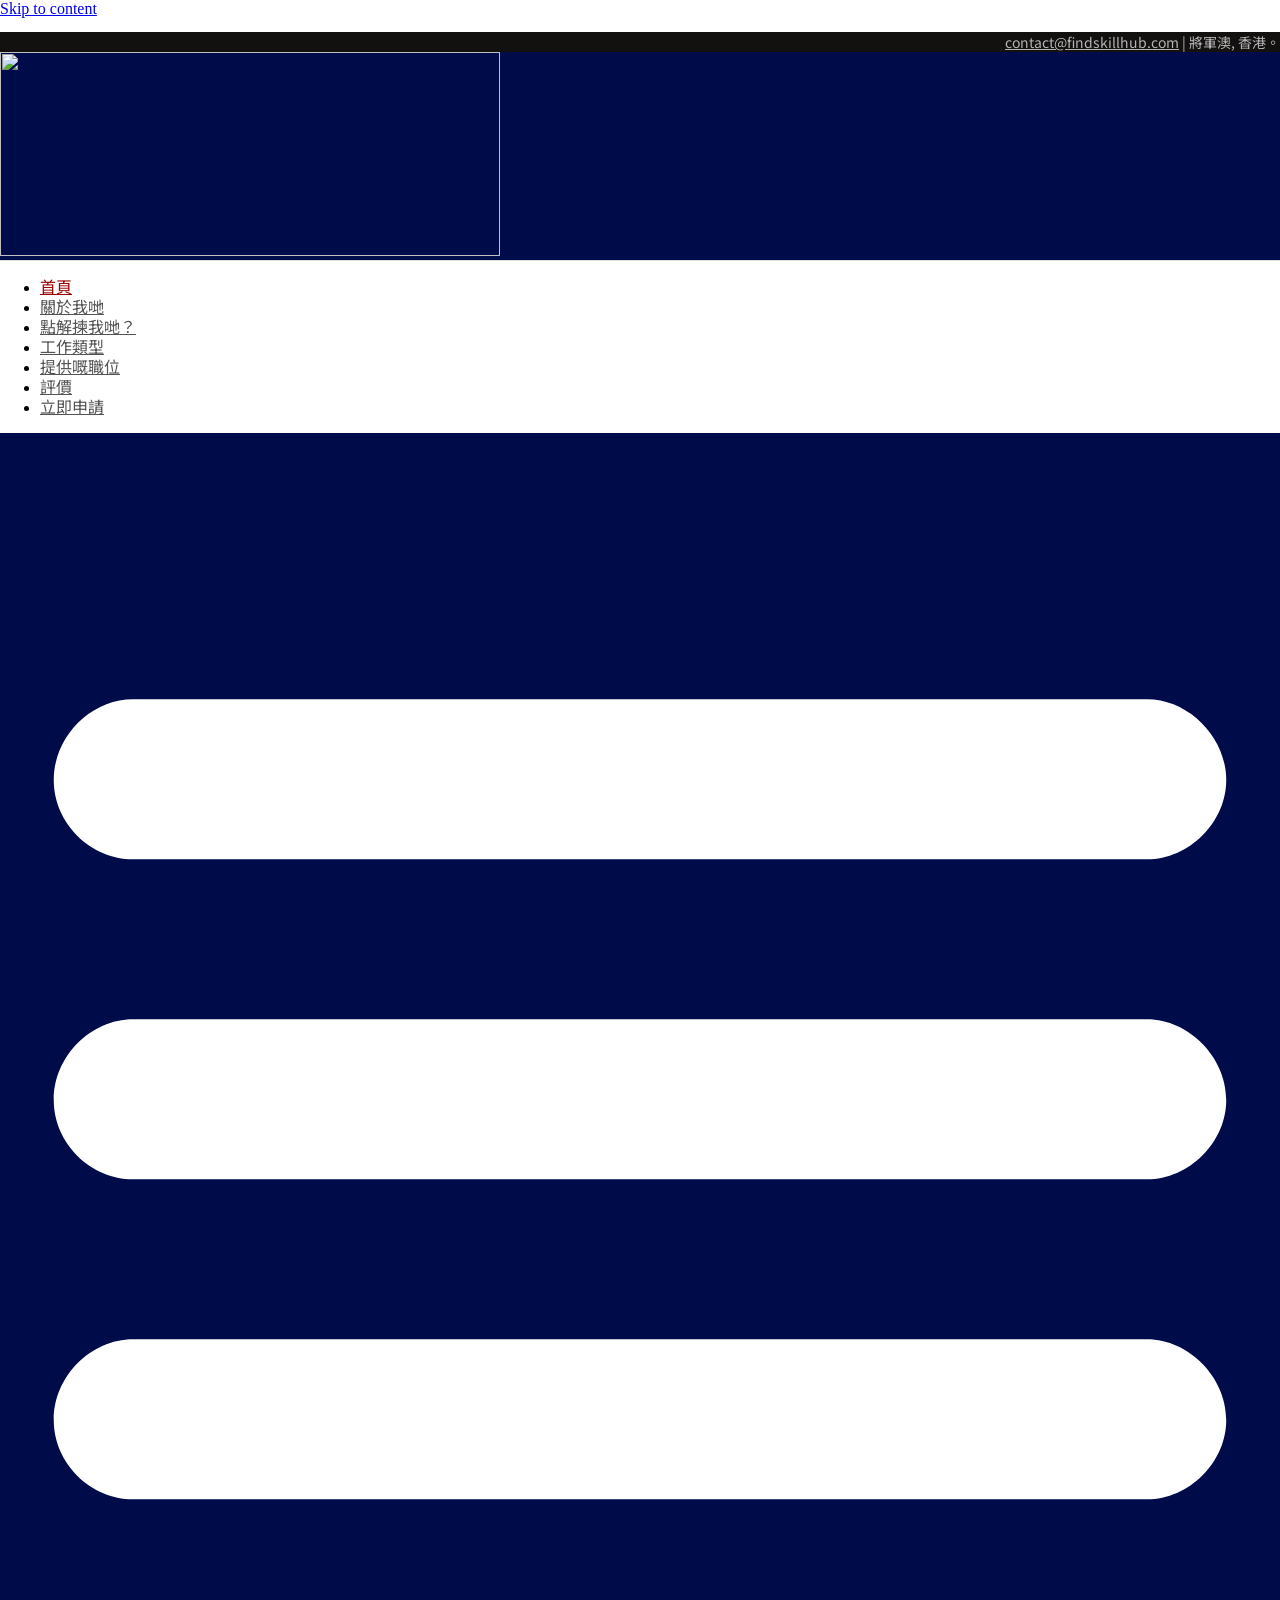
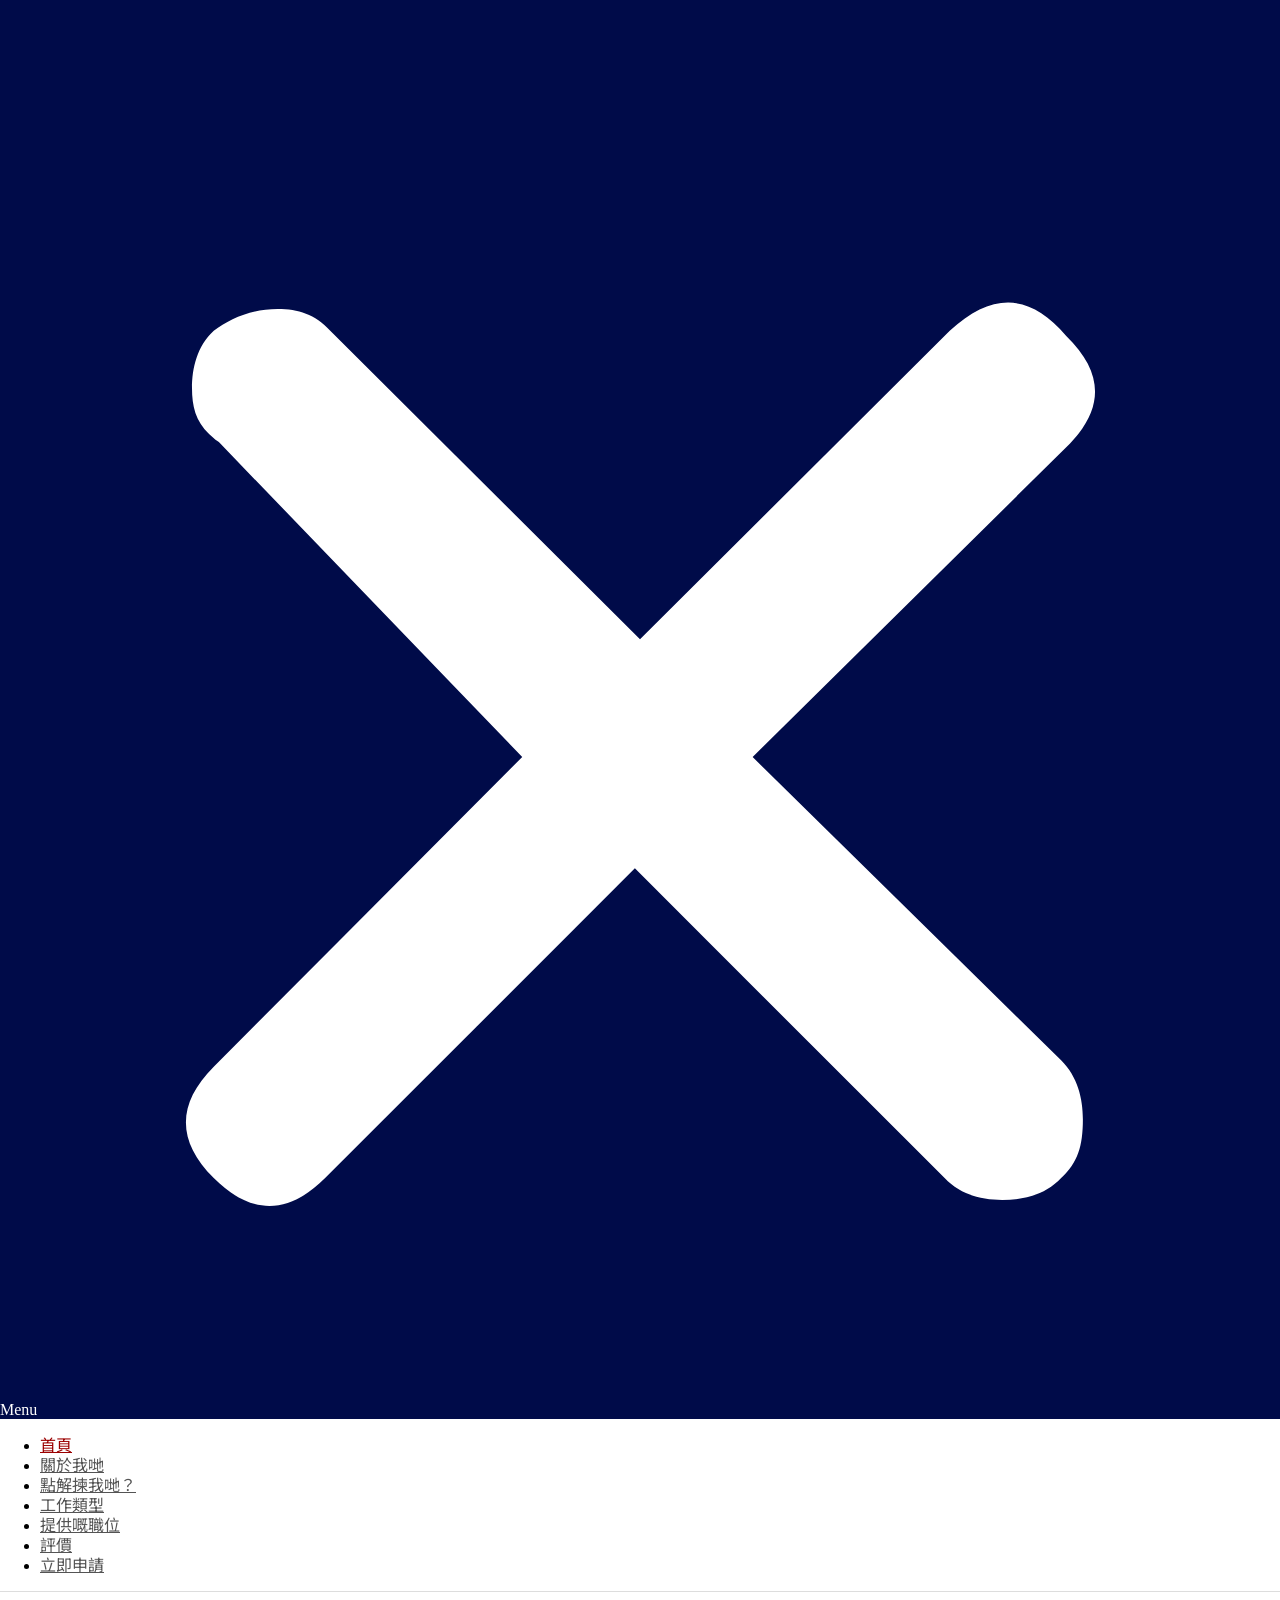
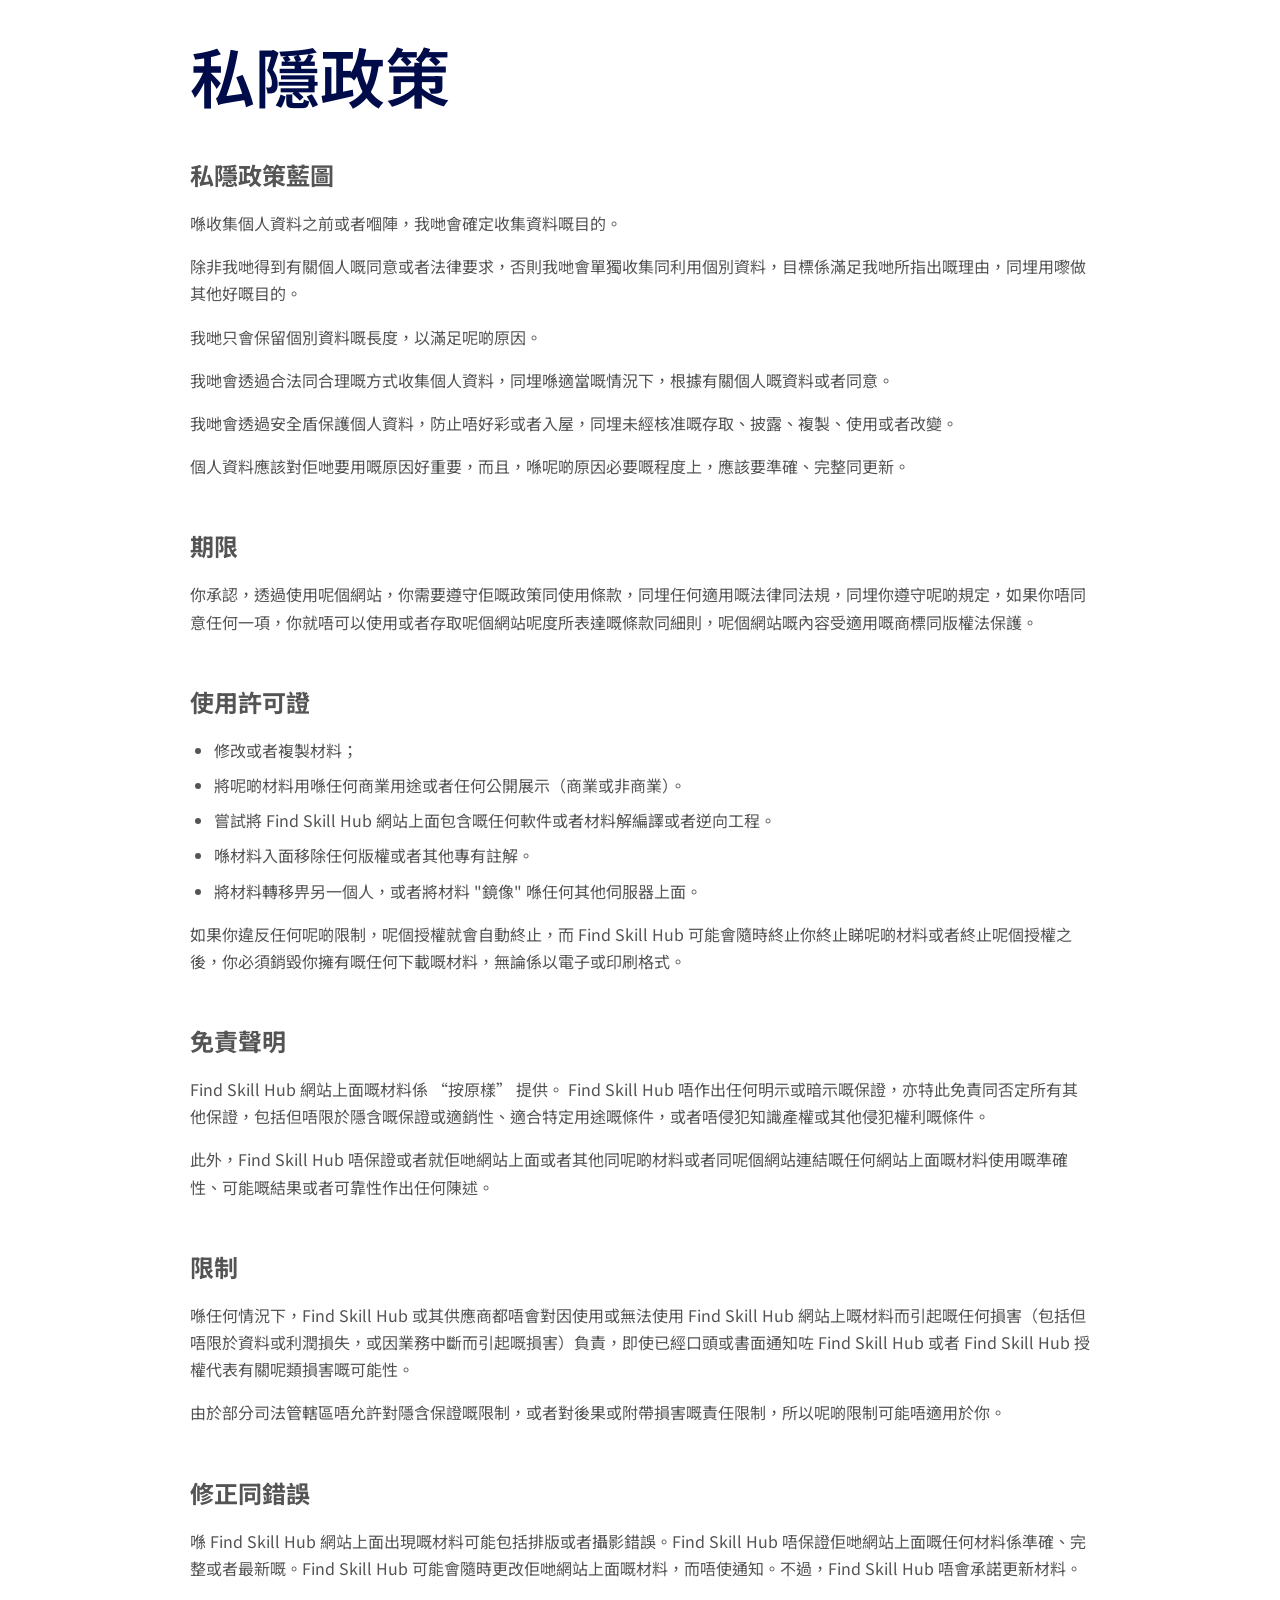
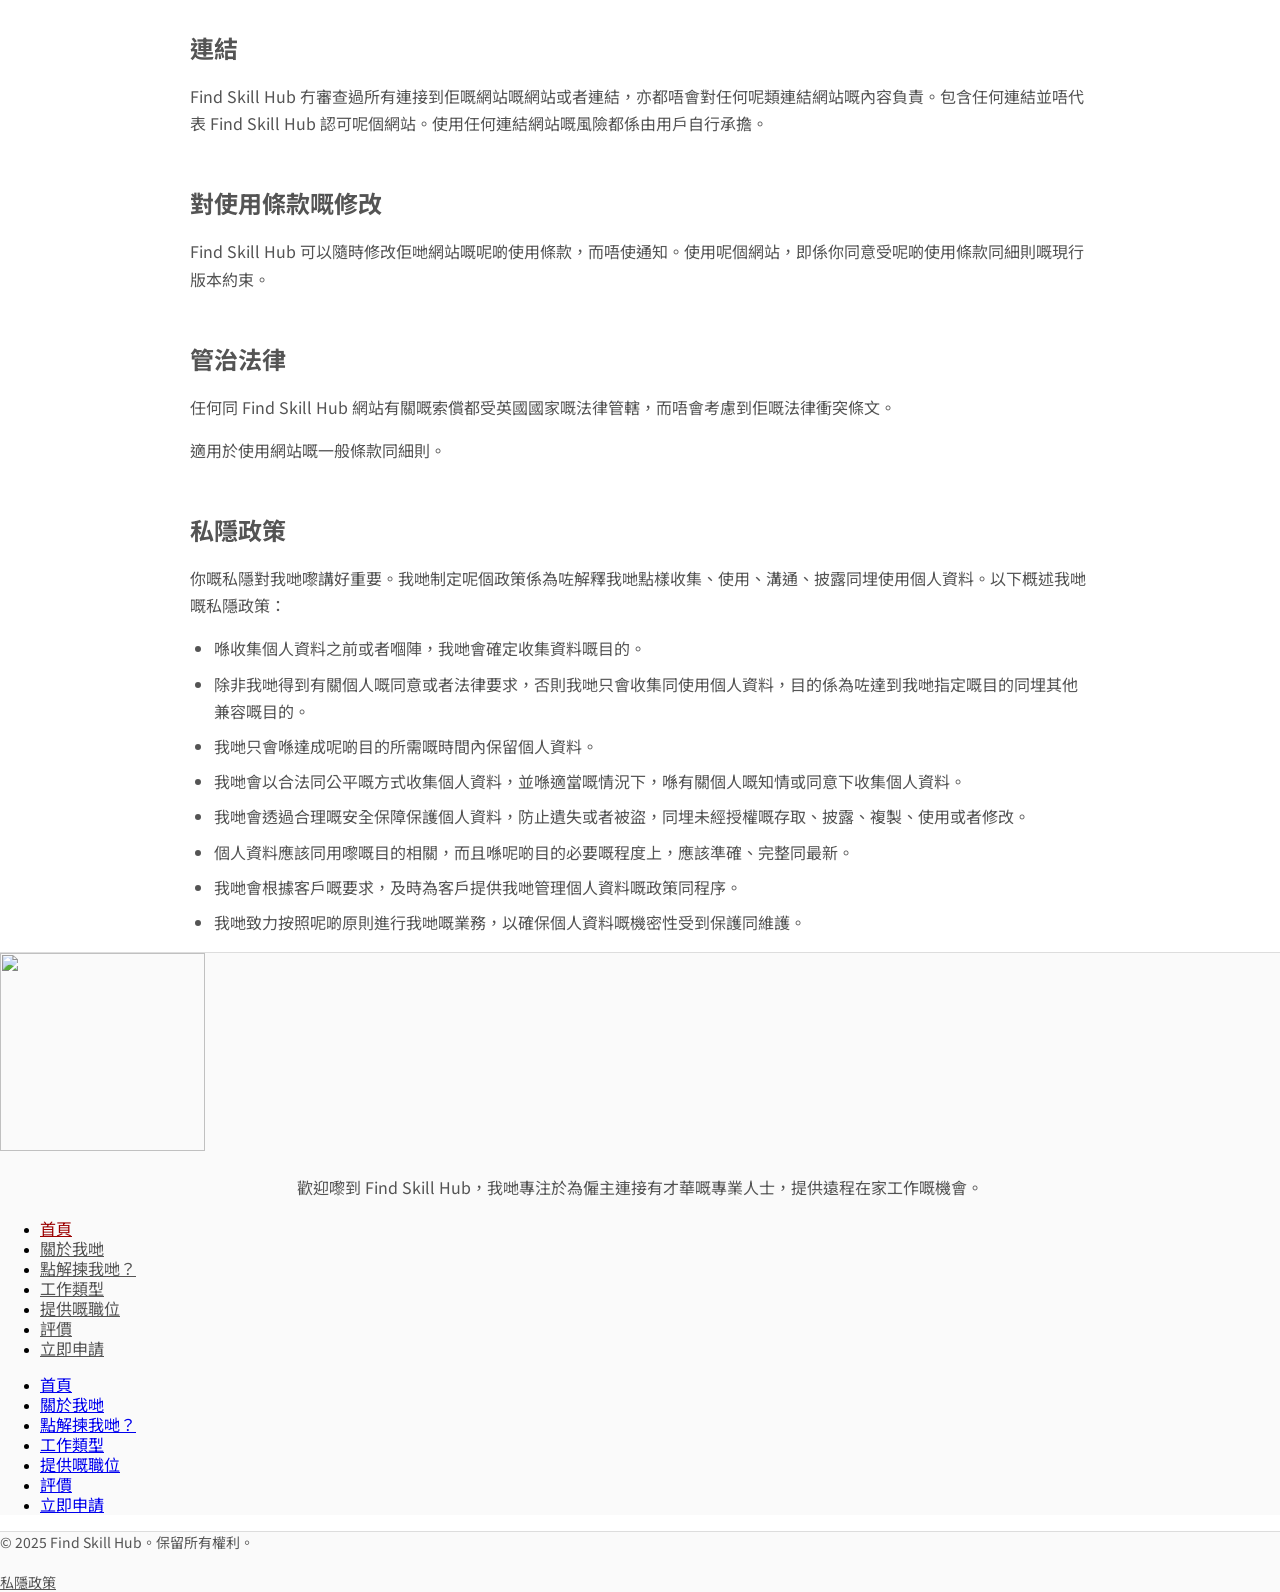
==== commit 430f93db: "Fix GitHub Pages styling with base href and .nojekyll. Co-authored-by: Cursor <cursoragent@cursor.co" ====
--- a/privacy-policy/index.html
+++ b/privacy-policy/index.html
@@ -1,6 +1,7 @@
-﻿<!DOCTYPE html>
+<!DOCTYPE html>
 <html lang="en-US">
 <head><meta charset="UTF-8">
+	<base href="/buzz-chinese-version/">
 	
 	<meta name="viewport" content="width=device-width, initial-scale=1">
 	<link rel="profile" href="https://gmpg.org/xfn/11">
@@ -35,13 +36,13 @@
 /*# sourceURL=global-styles-inline-css */
 </style>
 
-<link rel="stylesheet" id="hello-elementor-css" href="/wp-content/themes/hello-elementor/style.min.css?ver=3.3.0" media="all">
-<link rel="stylesheet" id="hello-elementor-theme-style-css" href="/wp-content/themes/hello-elementor/theme.min.css?ver=3.3.0" media="all">
-<link rel="stylesheet" id="hello-elementor-header-footer-css" href="/wp-content/themes/hello-elementor/header-footer.min.css?ver=3.3.0" media="all">
-<link rel="stylesheet" id="elementor-frontend-css" href="/wp-content/uploads/elementor/css/custom-frontend.min.css?ver=1780018535" media="all">
+<link rel="stylesheet" id="hello-elementor-css" href="wp-content/themes/hello-elementor/style.min.css?ver=3.3.0" media="all">
+<link rel="stylesheet" id="hello-elementor-theme-style-css" href="wp-content/themes/hello-elementor/theme.min.css?ver=3.3.0" media="all">
+<link rel="stylesheet" id="hello-elementor-header-footer-css" href="wp-content/themes/hello-elementor/header-footer.min.css?ver=3.3.0" media="all">
+<link rel="stylesheet" id="elementor-frontend-css" href="wp-content/uploads/elementor/css/custom-frontend.min.css?ver=1780018535" media="all">
 <style id="elementor-frontend-inline-css">
 .elementor-kit-6{--e-global-color-primary:#000B49;--e-global-color-secondary:#9B0000;--e-global-color-text:#545454;--e-global-color-accent:#222222;--e-global-color-0125f1f:#FFFFFF;--e-global-color-a110c43:#B5B5B5;--e-global-color-45048c1:#FAFAFA;--e-global-color-76020b7:#DDDDDD;--e-global-typography-primary-font-family:"Noto Sans TC";--e-global-typography-primary-font-size:65px;--e-global-typography-primary-font-weight:600;--e-global-typography-primary-line-height:1.2em;--e-global-typography-secondary-font-family:"Noto Sans TC";--e-global-typography-secondary-font-size:35px;--e-global-typography-secondary-font-weight:600;--e-global-typography-text-font-family:"Noto Sans TC";--e-global-typography-text-font-size:16px;--e-global-typography-text-font-weight:400;--e-global-typography-accent-font-family:"Noto Sans TC";--e-global-typography-accent-font-size:14px;--e-global-typography-accent-font-weight:400;--e-global-typography-017ef82-font-family:"Noto Sans TC";--e-global-typography-017ef82-font-size:25px;--e-global-typography-017ef82-font-weight:600;--e-global-typography-72a0066-font-family:"Noto Sans TC";--e-global-typography-72a0066-font-size:18px;--e-global-typography-72a0066-font-weight:400;--e-global-typography-13edc79-font-family:"Noto Sans TC";--e-global-typography-13edc79-font-size:25px;--e-global-typography-13edc79-font-weight:400;}.elementor-kit-6 e-page-transition{background-color:#FFBC7D;}.elementor-section.elementor-section-boxed > .elementor-container{max-width:1140px;}.e-con{--container-max-width:1140px;}.elementor-widget:not(:last-child){margin-block-end:20px;}.elementor-element{--widgets-spacing:20px 20px;--widgets-spacing-row:20px;--widgets-spacing-column:20px;}{}h1.entry-title{display:var(--page-title-display);}.site-header .site-branding{flex-direction:column;align-items:stretch;}.site-header{padding-inline-end:0px;padding-inline-start:0px;}.site-footer .site-branding{flex-direction:column;align-items:stretch;}@media(max-width:1100px){.elementor-kit-6{--e-global-typography-primary-font-size:60px;--e-global-typography-secondary-font-size:35px;--e-global-typography-text-font-size:16px;--e-global-typography-accent-font-size:14px;--e-global-typography-017ef82-font-size:25px;--e-global-typography-72a0066-font-size:18px;--e-global-typography-13edc79-font-size:25px;}}@media(max-width:980px){.elementor-kit-6{--e-global-typography-primary-font-size:58px;--e-global-typography-secondary-font-size:32px;--e-global-typography-text-font-size:15px;--e-global-typography-accent-font-size:13px;--e-global-typography-017ef82-font-size:21px;--e-global-typography-72a0066-font-size:16px;--e-global-typography-13edc79-font-size:21px;}.elementor-section.elementor-section-boxed > .elementor-container{max-width:1024px;}.e-con{--container-max-width:1024px;}}@media(max-width:767px){.elementor-kit-6{--e-global-typography-primary-font-size:54px;--e-global-typography-secondary-font-size:30px;--e-global-typography-text-font-size:14px;--e-global-typography-accent-font-size:12px;--e-global-typography-017ef82-font-size:18px;--e-global-typography-72a0066-font-size:14px;--e-global-typography-13edc79-font-size:18px;}}@media(max-width:479px){.elementor-kit-6{--e-global-typography-primary-font-size:50px;--e-global-typography-secondary-font-size:26px;--e-global-typography-text-font-size:14px;--e-global-typography-accent-font-size:12px;--e-global-typography-017ef82-font-size:18px;--e-global-typography-72a0066-font-size:14px;--e-global-typography-13edc79-font-size:18px;}.elementor-section.elementor-section-boxed > .elementor-container{max-width:767px;}.e-con{--container-max-width:767px;}}
-.elementor-25 .elementor-element.elementor-element-df34f8f{--display:flex;--flex-direction:row;--container-widget-width:initial;--container-widget-height:100%;--container-widget-flex-grow:1;--container-widget-align-self:stretch;--flex-wrap-mobile:wrap;--gap:0px 0px;--row-gap:0px;--column-gap:0px;--padding-top:20px;--padding-bottom:50px;--padding-left:20px;--padding-right:20px;}.elementor-25 .elementor-element.elementor-element-ea3485e{--display:flex;--min-height:550px;--justify-content:center;--padding-top:0px;--padding-bottom:0px;--padding-left:0px;--padding-right:0px;}.elementor-widget-heading .elementor-heading-title{font-family:var( --e-global-typography-primary-font-family ), Sans-serif;font-size:var( --e-global-typography-primary-font-size );font-weight:var( --e-global-typography-primary-font-weight );line-height:var( --e-global-typography-primary-line-height );color:var( --e-global-color-primary );}.elementor-25 .elementor-element.elementor-element-c3cb119 .elementor-heading-title{font-family:"Noto Sans TC", Sans-serif;font-size:25px;font-weight:500;color:var( --e-global-color-secondary );}.elementor-25 .elementor-element.elementor-element-24b8a26{width:var( --container-widget-width, 458px );max-width:458px;--container-widget-width:458px;--container-widget-flex-grow:0;}.elementor-25 .elementor-element.elementor-element-24b8a26 .elementor-heading-title{font-family:var( --e-global-typography-primary-font-family ), Sans-serif;font-size:var( --e-global-typography-primary-font-size );font-weight:var( --e-global-typography-primary-font-weight );line-height:var( --e-global-typography-primary-line-height );color:var( --e-global-color-primary );}.elementor-widget-text-editor{color:var( --e-global-color-text );font-family:var( --e-global-typography-text-font-family ), Sans-serif;font-size:var( --e-global-typography-text-font-size );font-weight:var( --e-global-typography-text-font-weight );}.elementor-widget-text-editor.elementor-drop-cap-view-stacked .elementor-drop-cap{background-color:var( --e-global-color-primary );}.elementor-widget-text-editor.elementor-drop-cap-view-framed .elementor-drop-cap, .elementor-widget-text-editor.elementor-drop-cap-view-default .elementor-drop-cap{color:var( --e-global-color-primary );border-color:var( --e-global-color-primary );}.elementor-25 .elementor-element.elementor-element-ce02a39{font-family:var( --e-global-typography-72a0066-font-family ), Sans-serif;font-size:var( --e-global-typography-72a0066-font-size );font-weight:var( --e-global-typography-72a0066-font-weight );}.elementor-25 .elementor-element.elementor-element-ce02a39 p{margin-bottom:0px;}.elementor-widget-button .elementor-button{background-color:var( --e-global-color-accent );font-family:var( --e-global-typography-accent-font-family ), Sans-serif;font-size:var( --e-global-typography-accent-font-size );font-weight:var( --e-global-typography-accent-font-weight );}.elementor-25 .elementor-element.elementor-element-397d33c .elementor-button{background-color:var( --e-global-color-primary );font-family:var( --e-global-typography-text-font-family ), Sans-serif;font-size:var( --e-global-typography-text-font-size );font-weight:var( --e-global-typography-text-font-weight );fill:var( --e-global-color-0125f1f );color:var( --e-global-color-0125f1f );padding:12px 30px 12px 30px;}.elementor-25 .elementor-element.elementor-element-397d33c .elementor-button:hover, .elementor-25 .elementor-element.elementor-element-397d33c .elementor-button:focus{background-color:var( --e-global-color-secondary );color:var( --e-global-color-0125f1f );}.elementor-25 .elementor-element.elementor-element-397d33c .elementor-button:hover svg, .elementor-25 .elementor-element.elementor-element-397d33c .elementor-button:focus svg{fill:var( --e-global-color-0125f1f );}.elementor-25 .elementor-element.elementor-element-40a863c{--display:flex;--justify-content:center;--padding-top:0px;--padding-bottom:0px;--padding-left:0px;--padding-right:0px;}.elementor-widget-image .widget-image-caption{color:var( --e-global-color-text );font-family:var( --e-global-typography-text-font-family ), Sans-serif;font-size:var( --e-global-typography-text-font-size );font-weight:var( --e-global-typography-text-font-weight );}.elementor-25 .elementor-element.elementor-element-afdc167 > .elementor-widget-container{margin:0px 0px -180px 0px;}.elementor-25 .elementor-element.elementor-element-afdc167{z-index:2;}.elementor-25 .elementor-element.elementor-element-a23bbf7{--display:flex;--padding-top:0px;--padding-bottom:0px;--padding-left:0px;--padding-right:0px;}.elementor-25 .elementor-element.elementor-element-a23bbf7:not(.elementor-motion-effects-element-type-background), .elementor-25 .elementor-element.elementor-element-a23bbf7 > .elementor-motion-effects-container > .elementor-motion-effects-layer{background-color:var( --e-global-color-primary );}.elementor-25 .elementor-element.elementor-element-03b3f29{--spacer-size:128px;}.elementor-25 .elementor-element.elementor-element-8307663{--display:flex;--flex-direction:row;--container-widget-width:initial;--container-widget-height:100%;--container-widget-flex-grow:1;--container-widget-align-self:stretch;--flex-wrap-mobile:wrap;--gap:0px 0px;--row-gap:0px;--column-gap:0px;--padding-top:0px;--padding-bottom:0px;--padding-left:20px;--padding-right:20px;}.elementor-25 .elementor-element.elementor-element-8307663:not(.elementor-motion-effects-element-type-background), .elementor-25 .elementor-element.elementor-element-8307663 > .elementor-motion-effects-container > .elementor-motion-effects-layer{background-color:var( --e-global-color-45048c1 );}.elementor-25 .elementor-element.elementor-element-ae57ffb{--e-image-carousel-slides-to-show:5;}.elementor-25 .elementor-element.elementor-element-ae57ffb > .elementor-widget-container{margin:-40px 0px -40px 0px;}.elementor-25 .elementor-element.elementor-element-ae57ffb .swiper-wrapper{display:flex;align-items:center;}.elementor-25 .elementor-element.elementor-element-eb7f73c{--e-image-carousel-slides-to-show:5;}.elementor-25 .elementor-element.elementor-element-eb7f73c > .elementor-widget-container{margin:-40px 0px -40px 0px;}.elementor-25 .elementor-element.elementor-element-eb7f73c .swiper-wrapper{display:flex;align-items:center;}.elementor-25 .elementor-element.elementor-element-31a4812{--display:flex;--flex-direction:row;--container-widget-width:initial;--container-widget-height:100%;--container-widget-flex-grow:1;--container-widget-align-self:stretch;--flex-wrap-mobile:wrap;--gap:40px 40px;--row-gap:40px;--column-gap:40px;--padding-top:50px;--padding-bottom:50px;--padding-left:20px;--padding-right:20px;}.elementor-25 .elementor-element.elementor-element-73900f9{--display:flex;--justify-content:center;--align-items:center;--container-widget-width:calc( ( 1 - var( --container-widget-flex-grow ) ) * 100% );box-shadow:2px 2px 10px 0px rgba(221, 221, 221, 0.5);--padding-top:50px;--padding-bottom:50px;--padding-left:50px;--padding-right:50px;}.elementor-25 .elementor-element.elementor-element-73900f9:not(.elementor-motion-effects-element-type-background), .elementor-25 .elementor-element.elementor-element-73900f9 > .elementor-motion-effects-container > .elementor-motion-effects-layer{background-color:var( --e-global-color-0125f1f );}.elementor-25 .elementor-element.elementor-element-b4a4fe3 .elementor-heading-title{font-family:var( --e-global-typography-secondary-font-family ), Sans-serif;font-size:var( --e-global-typography-secondary-font-size );font-weight:var( --e-global-typography-secondary-font-weight );color:var( --e-global-color-primary );}.elementor-widget-icon-list .elementor-icon-list-item:not(:last-child):after{border-color:var( --e-global-color-text );}.elementor-widget-icon-list .elementor-icon-list-icon i{color:var( --e-global-color-primary );}.elementor-widget-icon-list .elementor-icon-list-icon svg{fill:var( --e-global-color-primary );}.elementor-widget-icon-list .elementor-icon-list-item > .elementor-icon-list-text, .elementor-widget-icon-list .elementor-icon-list-item > a{font-family:var( --e-global-typography-text-font-family ), Sans-serif;font-size:var( --e-global-typography-text-font-size );font-weight:var( --e-global-typography-text-font-weight );}.elementor-widget-icon-list .elementor-icon-list-text{color:var( --e-global-color-secondary );}.elementor-25 .elementor-element.elementor-element-8073b10 .elementor-icon-list-icon i{color:var( --e-global-color-secondary );transition:color 0.3s;}.elementor-25 .elementor-element.elementor-element-8073b10 .elementor-icon-list-icon svg{fill:var( --e-global-color-secondary );transition:fill 0.3s;}.elementor-25 .elementor-element.elementor-element-8073b10{--e-icon-list-icon-size:14px;--icon-vertical-offset:0px;}.elementor-25 .elementor-element.elementor-element-8073b10 .elementor-icon-list-text{color:var( --e-global-color-text );transition:color 0.3s;}.elementor-25 .elementor-element.elementor-element-71918b7 > .elementor-widget-container{margin:0px -40px 0px -50px;}.elementor-25 .elementor-element.elementor-element-71918b7{text-align:center;}.elementor-25 .elementor-element.elementor-element-71918b7 img{width:60%;}.elementor-25 .elementor-element.elementor-element-116a8c1{--display:flex;--justify-content:center;--padding-top:0px;--padding-bottom:0px;--padding-left:0px;--padding-right:0px;}.elementor-widget-form .elementor-field-group > label, .elementor-widget-form .elementor-field-subgroup label{color:var( --e-global-color-text );}.elementor-widget-form .elementor-field-group > label{font-family:var( --e-global-typography-text-font-family ), Sans-serif;font-size:var( --e-global-typography-text-font-size );font-weight:var( --e-global-typography-text-font-weight );}.elementor-widget-form .elementor-field-type-html{color:var( --e-global-color-text );font-family:var( --e-global-typography-text-font-family ), Sans-serif;font-size:var( --e-global-typography-text-font-size );font-weight:var( --e-global-typography-text-font-weight );}.elementor-widget-form .elementor-field-group .elementor-field{color:var( --e-global-color-text );}.elementor-widget-form .elementor-field-group .elementor-field, .elementor-widget-form .elementor-field-subgroup label{font-family:var( --e-global-typography-text-font-family ), Sans-serif;font-size:var( --e-global-typography-text-font-size );font-weight:var( --e-global-typography-text-font-weight );}.elementor-widget-form .elementor-button{font-family:var( --e-global-typography-accent-font-family ), Sans-serif;font-size:var( --e-global-typography-accent-font-size );font-weight:var( --e-global-typography-accent-font-weight );}.elementor-widget-form .e-form__buttons__wrapper__button-next{background-color:var( --e-global-color-accent );}.elementor-widget-form .elementor-button[type="submit"]{background-color:var( --e-global-color-accent );}.elementor-widget-form .e-form__buttons__wrapper__button-previous{background-color:var( --e-global-color-accent );}.elementor-widget-form .elementor-message{font-family:var( --e-global-typography-text-font-family ), Sans-serif;font-size:var( --e-global-typography-text-font-size );font-weight:var( --e-global-typography-text-font-weight );}.elementor-widget-form .e-form__indicators__indicator, .elementor-widget-form .e-form__indicators__indicator__label{font-family:var( --e-global-typography-accent-font-family ), Sans-serif;font-size:var( --e-global-typography-accent-font-size );font-weight:var( --e-global-typography-accent-font-weight );}.elementor-widget-form{--e-form-steps-indicator-inactive-primary-color:var( --e-global-color-text );--e-form-steps-indicator-active-primary-color:var( --e-global-color-accent );--e-form-steps-indicator-completed-primary-color:var( --e-global-color-accent );--e-form-steps-indicator-progress-color:var( --e-global-color-accent );--e-form-steps-indicator-progress-background-color:var( --e-global-color-text );--e-form-steps-indicator-progress-meter-color:var( --e-global-color-text );}.elementor-widget-form .e-form__indicators__indicator__progress__meter{font-family:var( --e-global-typography-accent-font-family ), Sans-serif;font-size:var( --e-global-typography-accent-font-size );font-weight:var( --e-global-typography-accent-font-weight );}.elementor-25 .elementor-element.elementor-element-9ee676b .elementor-field-group{padding-right:calc( 10px/2 );padding-left:calc( 10px/2 );margin-bottom:40px;}.elementor-25 .elementor-element.elementor-element-9ee676b .elementor-form-fields-wrapper{margin-left:calc( -10px/2 );margin-right:calc( -10px/2 );margin-bottom:-40px;}.elementor-25 .elementor-element.elementor-element-9ee676b .elementor-field-group.recaptcha_v3-bottomleft, .elementor-25 .elementor-element.elementor-element-9ee676b .elementor-field-group.recaptcha_v3-bottomright{margin-bottom:0;}body.rtl .elementor-25 .elementor-element.elementor-element-9ee676b .elementor-labels-inline .elementor-field-group > label{padding-left:10px;}body:not(.rtl) .elementor-25 .elementor-element.elementor-element-9ee676b .elementor-labels-inline .elementor-field-group > label{padding-right:10px;}body .elementor-25 .elementor-element.elementor-element-9ee676b .elementor-labels-above .elementor-field-group > label{padding-bottom:10px;}.elementor-25 .elementor-element.elementor-element-9ee676b .elementor-field-group:not(.elementor-field-type-upload) .elementor-field:not(.elementor-select-wrapper){background-color:#ffffff;}.elementor-25 .elementor-element.elementor-element-9ee676b .elementor-field-group .elementor-select-wrapper select{background-color:#ffffff;}.elementor-25 .elementor-element.elementor-element-9ee676b .elementor-button{font-family:var( --e-global-typography-text-font-family ), Sans-serif;font-size:var( --e-global-typography-text-font-size );font-weight:var( --e-global-typography-text-font-weight );}.elementor-25 .elementor-element.elementor-element-9ee676b .e-form__buttons__wrapper__button-next{background-color:var( --e-global-color-primary );color:#ffffff;}.elementor-25 .elementor-element.elementor-element-9ee676b .elementor-button[type="submit"]{background-color:var( --e-global-color-primary );color:#ffffff;}.elementor-25 .elementor-element.elementor-element-9ee676b .elementor-button[type="submit"] svg *{fill:#ffffff;}.elementor-25 .elementor-element.elementor-element-9ee676b .e-form__buttons__wrapper__button-previous{color:#ffffff;}.elementor-25 .elementor-element.elementor-element-9ee676b .e-form__buttons__wrapper__button-next:hover{color:#ffffff;}.elementor-25 .elementor-element.elementor-element-9ee676b .elementor-button[type="submit"]:hover{color:#ffffff;}.elementor-25 .elementor-element.elementor-element-9ee676b .elementor-button[type="submit"]:hover svg *{fill:#ffffff;}.elementor-25 .elementor-element.elementor-element-9ee676b .e-form__buttons__wrapper__button-previous:hover{color:#ffffff;}.elementor-25 .elementor-element.elementor-element-9ee676b{--e-form-steps-indicators-spacing:20px;--e-form-steps-indicator-padding:30px;--e-form-steps-indicator-inactive-secondary-color:#ffffff;--e-form-steps-indicator-active-secondary-color:#ffffff;--e-form-steps-indicator-completed-secondary-color:#ffffff;--e-form-steps-divider-width:1px;--e-form-steps-divider-gap:10px;}.elementor-25 .elementor-element.elementor-element-8415b09{--display:flex;--flex-direction:row;--container-widget-width:initial;--container-widget-height:100%;--container-widget-flex-grow:1;--container-widget-align-self:stretch;--flex-wrap-mobile:wrap;--justify-content:flex-end;--gap:0px 0px;--row-gap:0px;--column-gap:0px;--padding-top:50px;--padding-bottom:140px;--padding-left:20px;--padding-right:20px;}.elementor-25 .elementor-element.elementor-element-8415b09:not(.elementor-motion-effects-element-type-background), .elementor-25 .elementor-element.elementor-element-8415b09 > .elementor-motion-effects-container > .elementor-motion-effects-layer{background-image:url("/wp-content/uploads/2025/03/3d-interior-design-isometric-room-scaled.jpg");background-position:100% 31%;background-repeat:no-repeat;background-size:125% auto;}.elementor-25 .elementor-element.elementor-element-df88107{--display:flex;--align-items:center;--container-widget-width:calc( ( 1 - var( --container-widget-flex-grow ) ) * 100% );--padding-top:50px;--padding-bottom:50px;--padding-left:50px;--padding-right:50px;}.elementor-25 .elementor-element.elementor-element-df88107:not(.elementor-motion-effects-element-type-background), .elementor-25 .elementor-element.elementor-element-df88107 > .elementor-motion-effects-container > .elementor-motion-effects-layer{background-color:#FFFFFFD1;}.elementor-25 .elementor-element.elementor-element-f6aba5d .elementor-heading-title{font-family:var( --e-global-typography-secondary-font-family ), Sans-serif;font-size:var( --e-global-typography-secondary-font-size );font-weight:var( --e-global-typography-secondary-font-weight );}.elementor-25 .elementor-element.elementor-element-f7f732f{text-align:center;}.elementor-25 .elementor-element.elementor-element-f7f732f p{margin-bottom:0px;}.elementor-25 .elementor-element.elementor-element-6a9d8b2 .elementor-icon-list-icon i{color:var( --e-global-color-secondary );transition:color 0.3s;}.elementor-25 .elementor-element.elementor-element-6a9d8b2 .elementor-icon-list-icon svg{fill:var( --e-global-color-secondary );transition:fill 0.3s;}.elementor-25 .elementor-element.elementor-element-6a9d8b2{--e-icon-list-icon-size:14px;--icon-vertical-offset:0px;}.elementor-25 .elementor-element.elementor-element-6a9d8b2 .elementor-icon-list-text{color:var( --e-global-color-text );transition:color 0.3s;}.elementor-25 .elementor-element.elementor-element-079c9dc .elementor-button{background-color:var( --e-global-color-primary );font-family:var( --e-global-typography-text-font-family ), Sans-serif;font-size:var( --e-global-typography-text-font-size );font-weight:var( --e-global-typography-text-font-weight );fill:var( --e-global-color-0125f1f );color:var( --e-global-color-0125f1f );padding:12px 30px 12px 30px;}.elementor-25 .elementor-element.elementor-element-079c9dc .elementor-button:hover, .elementor-25 .elementor-element.elementor-element-079c9dc .elementor-button:focus{background-color:var( --e-global-color-secondary );color:var( --e-global-color-0125f1f );}.elementor-25 .elementor-element.elementor-element-079c9dc .elementor-button:hover svg, .elementor-25 .elementor-element.elementor-element-079c9dc .elementor-button:focus svg{fill:var( --e-global-color-0125f1f );}.elementor-25 .elementor-element.elementor-element-0ee733e{--display:flex;--flex-direction:row;--container-widget-width:initial;--container-widget-height:100%;--container-widget-flex-grow:1;--container-widget-align-self:stretch;--flex-wrap-mobile:wrap;--justify-content:center;--margin-top:-90px;--margin-bottom:25px;--margin-left:0px;--margin-right:0px;--padding-top:0px;--padding-bottom:0px;--padding-left:20px;--padding-right:20px;--z-index:2;}.elementor-25 .elementor-element.elementor-element-c86cb2e{--display:flex;--justify-content:center;border-style:solid;--border-style:solid;border-width:1px 1px 1px 1px;--border-top-width:1px;--border-right-width:1px;--border-bottom-width:1px;--border-left-width:1px;border-color:var( --e-global-color-primary );--border-color:var( --e-global-color-primary );--border-radius:20px 20px 20px 20px;--padding-top:30px;--padding-bottom:30px;--padding-left:30px;--padding-right:30px;}.elementor-25 .elementor-element.elementor-element-c86cb2e:not(.elementor-motion-effects-element-type-background), .elementor-25 .elementor-element.elementor-element-c86cb2e > .elementor-motion-effects-container > .elementor-motion-effects-layer{background-color:var( --e-global-color-0125f1f );}.elementor-widget-counter .elementor-counter-number-wrapper{color:var( --e-global-color-primary );font-family:var( --e-global-typography-primary-font-family ), Sans-serif;font-size:var( --e-global-typography-primary-font-size );font-weight:var( --e-global-typography-primary-font-weight );line-height:var( --e-global-typography-primary-line-height );}.elementor-widget-counter .elementor-counter-title{color:var( --e-global-color-secondary );font-family:var( --e-global-typography-secondary-font-family ), Sans-serif;font-size:var( --e-global-typography-secondary-font-size );font-weight:var( --e-global-typography-secondary-font-weight );}.elementor-25 .elementor-element.elementor-element-dc87471 .elementor-counter-number-wrapper{gap:7px;font-family:var( --e-global-typography-secondary-font-family ), Sans-serif;font-size:var( --e-global-typography-secondary-font-size );font-weight:var( --e-global-typography-secondary-font-weight );}.elementor-25 .elementor-element.elementor-element-dc87471 .elementor-counter-title{font-family:"Noto Sans TC", Sans-serif;font-size:16px;font-weight:500;}.elementor-25 .elementor-element.elementor-element-b226125{--display:flex;--justify-content:center;border-style:solid;--border-style:solid;border-width:1px 1px 1px 1px;--border-top-width:1px;--border-right-width:1px;--border-bottom-width:1px;--border-left-width:1px;border-color:var( --e-global-color-primary );--border-color:var( --e-global-color-primary );--border-radius:20px 20px 20px 20px;--padding-top:30px;--padding-bottom:30px;--padding-left:30px;--padding-right:30px;}.elementor-25 .elementor-element.elementor-element-b226125:not(.elementor-motion-effects-element-type-background), .elementor-25 .elementor-element.elementor-element-b226125 > .elementor-motion-effects-container > .elementor-motion-effects-layer{background-color:var( --e-global-color-0125f1f );}.elementor-25 .elementor-element.elementor-element-1478e52 .elementor-counter-number-wrapper{gap:7px;font-family:var( --e-global-typography-secondary-font-family ), Sans-serif;font-size:var( --e-global-typography-secondary-font-size );font-weight:var( --e-global-typography-secondary-font-weight );}.elementor-25 .elementor-element.elementor-element-1478e52 .elementor-counter-title{font-family:"Noto Sans TC", Sans-serif;font-size:16px;font-weight:500;}.elementor-25 .elementor-element.elementor-element-5e26d9b{--display:flex;--justify-content:center;border-style:solid;--border-style:solid;border-width:1px 1px 1px 1px;--border-top-width:1px;--border-right-width:1px;--border-bottom-width:1px;--border-left-width:1px;border-color:var( --e-global-color-primary );--border-color:var( --e-global-color-primary );--border-radius:20px 20px 20px 20px;--padding-top:30px;--padding-bottom:30px;--padding-left:30px;--padding-right:30px;}.elementor-25 .elementor-element.elementor-element-5e26d9b:not(.elementor-motion-effects-element-type-background), .elementor-25 .elementor-element.elementor-element-5e26d9b > .elementor-motion-effects-container > .elementor-motion-effects-layer{background-color:var( --e-global-color-0125f1f );}.elementor-25 .elementor-element.elementor-element-7536af3 .elementor-counter-number-wrapper{gap:7px;font-family:var( --e-global-typography-secondary-font-family ), Sans-serif;font-size:var( --e-global-typography-secondary-font-size );font-weight:var( --e-global-typography-secondary-font-weight );}.elementor-25 .elementor-element.elementor-element-7536af3 .elementor-counter-title{font-family:"Noto Sans TC", Sans-serif;font-size:16px;font-weight:500;}.elementor-25 .elementor-element.elementor-element-ee27498{--display:flex;--margin-top:-90px;--margin-bottom:0px;--margin-left:0px;--margin-right:0px;--padding-top:115px;--padding-bottom:60px;--padding-left:20px;--padding-right:20px;--z-index:1;}.elementor-25 .elementor-element.elementor-element-ee27498:not(.elementor-motion-effects-element-type-background), .elementor-25 .elementor-element.elementor-element-ee27498 > .elementor-motion-effects-container > .elementor-motion-effects-layer{background-color:var( --e-global-color-45048c1 );}.elementor-25 .elementor-element.elementor-element-951396a{--display:flex;--flex-direction:row;--container-widget-width:initial;--container-widget-height:100%;--container-widget-flex-grow:1;--container-widget-align-self:stretch;--flex-wrap-mobile:wrap;--padding-top:0px;--padding-bottom:0px;--padding-left:0px;--padding-right:0px;}.elementor-25 .elementor-element.elementor-element-d2e81f7{--display:flex;--justify-content:center;--gap:20px 20px;--row-gap:20px;--column-gap:20px;--padding-top:0px;--padding-bottom:0px;--padding-left:0px;--padding-right:0px;}.elementor-25 .elementor-element.elementor-element-1f8ba72{text-align:left;}.elementor-25 .elementor-element.elementor-element-1f8ba72 .elementor-heading-title{font-family:var( --e-global-typography-secondary-font-family ), Sans-serif;font-size:var( --e-global-typography-secondary-font-size );font-weight:var( --e-global-typography-secondary-font-weight );}.elementor-25 .elementor-element.elementor-element-8f0fd04{text-align:left;}.elementor-25 .elementor-element.elementor-element-8f0fd04 p{margin-bottom:0px;}.elementor-25 .elementor-element.elementor-element-03df1fa .elementor-button{background-color:var( --e-global-color-primary );font-family:var( --e-global-typography-text-font-family ), Sans-serif;font-size:var( --e-global-typography-text-font-size );font-weight:var( --e-global-typography-text-font-weight );fill:var( --e-global-color-0125f1f );color:var( --e-global-color-0125f1f );padding:12px 30px 12px 30px;}.elementor-25 .elementor-element.elementor-element-03df1fa .elementor-button:hover, .elementor-25 .elementor-element.elementor-element-03df1fa .elementor-button:focus{background-color:var( --e-global-color-secondary );color:var( --e-global-color-0125f1f );}.elementor-25 .elementor-element.elementor-element-03df1fa .elementor-button:hover svg, .elementor-25 .elementor-element.elementor-element-03df1fa .elementor-button:focus svg{fill:var( --e-global-color-0125f1f );}.elementor-25 .elementor-element.elementor-element-15e431e{--display:flex;--justify-content:center;--gap:10px 10px;--row-gap:10px;--column-gap:10px;border-style:solid;--border-style:solid;border-width:1px 1px 1px 1px;--border-top-width:1px;--border-right-width:1px;--border-bottom-width:1px;--border-left-width:1px;border-color:var( --e-global-color-76020b7 );--border-color:var( --e-global-color-76020b7 );--padding-top:50px;--padding-bottom:50px;--padding-left:50px;--padding-right:50px;}.elementor-25 .elementor-element.elementor-element-15e431e:not(.elementor-motion-effects-element-type-background), .elementor-25 .elementor-element.elementor-element-15e431e > .elementor-motion-effects-container > .elementor-motion-effects-layer{background-color:var( --e-global-color-0125f1f );}.elementor-widget-icon.elementor-view-stacked .elementor-icon{background-color:var( --e-global-color-primary );}.elementor-widget-icon.elementor-view-framed .elementor-icon, .elementor-widget-icon.elementor-view-default .elementor-icon{color:var( --e-global-color-primary );border-color:var( --e-global-color-primary );}.elementor-widget-icon.elementor-view-framed .elementor-icon, .elementor-widget-icon.elementor-view-default .elementor-icon svg{fill:var( --e-global-color-primary );}.elementor-25 .elementor-element.elementor-element-e034832 .elementor-icon-wrapper{text-align:center;}.elementor-25 .elementor-element.elementor-element-e034832.elementor-view-stacked .elementor-icon{background-color:var( --e-global-color-primary );}.elementor-25 .elementor-element.elementor-element-e034832.elementor-view-framed .elementor-icon, .elementor-25 .elementor-element.elementor-element-e034832.elementor-view-default .elementor-icon{color:var( --e-global-color-primary );border-color:var( --e-global-color-primary );}.elementor-25 .elementor-element.elementor-element-e034832.elementor-view-framed .elementor-icon, .elementor-25 .elementor-element.elementor-element-e034832.elementor-view-default .elementor-icon svg{fill:var( --e-global-color-primary );}.elementor-25 .elementor-element.elementor-element-e034832 .elementor-icon{font-size:75px;}.elementor-25 .elementor-element.elementor-element-e034832 .elementor-icon svg{height:75px;}.elementor-25 .elementor-element.elementor-element-e51ef94{text-align:center;}.elementor-25 .elementor-element.elementor-element-e51ef94 .elementor-heading-title{font-family:var( --e-global-typography-017ef82-font-family ), Sans-serif;font-size:var( --e-global-typography-017ef82-font-size );font-weight:var( --e-global-typography-017ef82-font-weight );color:var( --e-global-color-primary );}.elementor-25 .elementor-element.elementor-element-42a41a2{text-align:center;color:var( --e-global-color-text );}.elementor-25 .elementor-element.elementor-element-42a41a2 p{margin-bottom:0px;}.elementor-25 .elementor-element.elementor-element-c4f863d{--display:flex;--flex-direction:row;--container-widget-width:initial;--container-widget-height:100%;--container-widget-flex-grow:1;--container-widget-align-self:stretch;--flex-wrap-mobile:wrap;--padding-top:0px;--padding-bottom:0px;--padding-left:0px;--padding-right:0px;}.elementor-25 .elementor-element.elementor-element-d8e5818{--display:flex;--justify-content:center;--gap:10px 10px;--row-gap:10px;--column-gap:10px;border-style:solid;--border-style:solid;border-width:1px 1px 1px 1px;--border-top-width:1px;--border-right-width:1px;--border-bottom-width:1px;--border-left-width:1px;border-color:var( --e-global-color-76020b7 );--border-color:var( --e-global-color-76020b7 );--padding-top:50px;--padding-bottom:50px;--padding-left:50px;--padding-right:50px;}.elementor-25 .elementor-element.elementor-element-d8e5818:not(.elementor-motion-effects-element-type-background), .elementor-25 .elementor-element.elementor-element-d8e5818 > .elementor-motion-effects-container > .elementor-motion-effects-layer{background-color:var( --e-global-color-0125f1f );}.elementor-25 .elementor-element.elementor-element-d68eac0 .elementor-icon-wrapper{text-align:center;}.elementor-25 .elementor-element.elementor-element-d68eac0.elementor-view-stacked .elementor-icon{background-color:var( --e-global-color-primary );}.elementor-25 .elementor-element.elementor-element-d68eac0.elementor-view-framed .elementor-icon, .elementor-25 .elementor-element.elementor-element-d68eac0.elementor-view-default .elementor-icon{color:var( --e-global-color-primary );border-color:var( --e-global-color-primary );}.elementor-25 .elementor-element.elementor-element-d68eac0.elementor-view-framed .elementor-icon, .elementor-25 .elementor-element.elementor-element-d68eac0.elementor-view-default .elementor-icon svg{fill:var( --e-global-color-primary );}.elementor-25 .elementor-element.elementor-element-d68eac0 .elementor-icon{font-size:75px;}.elementor-25 .elementor-element.elementor-element-d68eac0 .elementor-icon svg{height:75px;}.elementor-25 .elementor-element.elementor-element-82f0cef{text-align:center;}.elementor-25 .elementor-element.elementor-element-82f0cef .elementor-heading-title{font-family:var( --e-global-typography-017ef82-font-family ), Sans-serif;font-size:var( --e-global-typography-017ef82-font-size );font-weight:var( --e-global-typography-017ef82-font-weight );color:var( --e-global-color-primary );}.elementor-25 .elementor-element.elementor-element-7dfab5a{text-align:center;color:var( --e-global-color-text );}.elementor-25 .elementor-element.elementor-element-7dfab5a p{margin-bottom:0px;}.elementor-25 .elementor-element.elementor-element-878f892{--display:flex;--justify-content:center;--gap:10px 10px;--row-gap:10px;--column-gap:10px;border-style:solid;--border-style:solid;border-width:1px 1px 1px 1px;--border-top-width:1px;--border-right-width:1px;--border-bottom-width:1px;--border-left-width:1px;border-color:var( --e-global-color-76020b7 );--border-color:var( --e-global-color-76020b7 );--padding-top:50px;--padding-bottom:50px;--padding-left:50px;--padding-right:50px;}.elementor-25 .elementor-element.elementor-element-878f892:not(.elementor-motion-effects-element-type-background), .elementor-25 .elementor-element.elementor-element-878f892 > .elementor-motion-effects-container > .elementor-motion-effects-layer{background-color:var( --e-global-color-0125f1f );}.elementor-25 .elementor-element.elementor-element-984c804 .elementor-icon-wrapper{text-align:center;}.elementor-25 .elementor-element.elementor-element-984c804.elementor-view-stacked .elementor-icon{background-color:var( --e-global-color-primary );}.elementor-25 .elementor-element.elementor-element-984c804.elementor-view-framed .elementor-icon, .elementor-25 .elementor-element.elementor-element-984c804.elementor-view-default .elementor-icon{color:var( --e-global-color-primary );border-color:var( --e-global-color-primary );}.elementor-25 .elementor-element.elementor-element-984c804.elementor-view-framed .elementor-icon, .elementor-25 .elementor-element.elementor-element-984c804.elementor-view-default .elementor-icon svg{fill:var( --e-global-color-primary );}.elementor-25 .elementor-element.elementor-element-984c804 .elementor-icon{font-size:75px;}.elementor-25 .elementor-element.elementor-element-984c804 .elementor-icon svg{height:75px;}.elementor-25 .elementor-element.elementor-element-b457891{text-align:center;}.elementor-25 .elementor-element.elementor-element-b457891 .elementor-heading-title{font-family:var( --e-global-typography-017ef82-font-family ), Sans-serif;font-size:var( --e-global-typography-017ef82-font-size );font-weight:var( --e-global-typography-017ef82-font-weight );color:var( --e-global-color-primary );}.elementor-25 .elementor-element.elementor-element-08ad0e7{text-align:center;color:var( --e-global-color-text );}.elementor-25 .elementor-element.elementor-element-08ad0e7 p{margin-bottom:0px;}.elementor-25 .elementor-element.elementor-element-bd2ce03{--display:flex;--padding-top:50px;--padding-bottom:60px;--padding-left:20px;--padding-right:20px;}.elementor-25 .elementor-element.elementor-element-80056aa{--display:flex;--padding-top:0px;--padding-bottom:0px;--padding-left:0px;--padding-right:0px;}.elementor-25 .elementor-element.elementor-element-f59c529{text-align:center;}.elementor-25 .elementor-element.elementor-element-f59c529 .elementor-heading-title{font-family:var( --e-global-typography-secondary-font-family ), Sans-serif;font-size:var( --e-global-typography-secondary-font-size );font-weight:var( --e-global-typography-secondary-font-weight );}.elementor-25 .elementor-element.elementor-element-b3e346e{text-align:center;}.elementor-25 .elementor-element.elementor-element-b3e346e p{margin-bottom:0px;}.elementor-25 .elementor-element.elementor-element-ab7226a{--display:flex;--flex-direction:row;--container-widget-width:initial;--container-widget-height:100%;--container-widget-flex-grow:1;--container-widget-align-self:stretch;--flex-wrap-mobile:wrap;--padding-top:0px;--padding-bottom:0px;--padding-left:0px;--padding-right:0px;}.elementor-25 .elementor-element.elementor-element-b44fce7{--display:flex;--flex-direction:column;--container-widget-width:100%;--container-widget-height:initial;--container-widget-flex-grow:0;--container-widget-align-self:initial;--flex-wrap-mobile:wrap;--gap:0px 0px;--row-gap:0px;--column-gap:0px;box-shadow:2px 2px 10px 0px rgba(221, 221, 221, 0.5);--padding-top:0px;--padding-bottom:0px;--padding-left:0px;--padding-right:0px;}.elementor-25 .elementor-element.elementor-element-cb05deb{--display:flex;--min-height:260px;--justify-content:center;--padding-top:0px;--padding-bottom:0px;--padding-left:0px;--padding-right:0px;}.elementor-25 .elementor-element.elementor-element-cb05deb:not(.elementor-motion-effects-element-type-background), .elementor-25 .elementor-element.elementor-element-cb05deb > .elementor-motion-effects-container > .elementor-motion-effects-layer{background-color:#000B49;}.elementor-25 .elementor-element.elementor-element-a930c70 img{width:70%;}.elementor-25 .elementor-element.elementor-element-f4764b1{--display:flex;--padding-top:30px;--padding-bottom:30px;--padding-left:30px;--padding-right:30px;}.elementor-25 .elementor-element.elementor-element-f4764b1:not(.elementor-motion-effects-element-type-background), .elementor-25 .elementor-element.elementor-element-f4764b1 > .elementor-motion-effects-container > .elementor-motion-effects-layer{background-color:var( --e-global-color-0125f1f );}.elementor-25 .elementor-element.elementor-element-9f36b00{--display:flex;--gap:10px 10px;--row-gap:10px;--column-gap:10px;--padding-top:0px;--padding-bottom:0px;--padding-left:0px;--padding-right:0px;}.elementor-25 .elementor-element.elementor-element-75adbf0{text-align:center;}.elementor-25 .elementor-element.elementor-element-75adbf0 .elementor-heading-title{font-family:var( --e-global-typography-017ef82-font-family ), Sans-serif;font-size:var( --e-global-typography-017ef82-font-size );font-weight:var( --e-global-typography-017ef82-font-weight );}.elementor-25 .elementor-element.elementor-element-5e2dd7b{text-align:center;}.elementor-25 .elementor-element.elementor-element-5e2dd7b p{margin-bottom:0px;}.elementor-25 .elementor-element.elementor-element-b7c1e5e{--display:flex;--min-height:128px;--gap:10px 10px;--row-gap:10px;--column-gap:10px;--padding-top:0px;--padding-bottom:0px;--padding-left:0px;--padding-right:0px;}.elementor-25 .elementor-element.elementor-element-bf2d298{text-align:center;}.elementor-25 .elementor-element.elementor-element-bf2d298 .elementor-heading-title{font-family:"Noto Sans TC", Sans-serif;font-size:32px;font-weight:600;color:var( --e-global-color-secondary );}.elementor-25 .elementor-element.elementor-element-0d258f2{text-align:center;}.elementor-25 .elementor-element.elementor-element-0d258f2 .elementor-heading-title{font-family:var( --e-global-typography-72a0066-font-family ), Sans-serif;font-size:var( --e-global-typography-72a0066-font-size );font-weight:var( --e-global-typography-72a0066-font-weight );}.elementor-25 .elementor-element.elementor-element-1dd0155{text-align:center;}.elementor-25 .elementor-element.elementor-element-1dd0155 p{margin-bottom:0px;}.elementor-25 .elementor-element.elementor-element-0558112{--display:flex;--gap:10px 10px;--row-gap:10px;--column-gap:10px;--padding-top:0px;--padding-bottom:0px;--padding-left:0px;--padding-right:0px;}.elementor-25 .elementor-element.elementor-element-0fb4b86{text-align:center;}.elementor-25 .elementor-element.elementor-element-0fb4b86 .elementor-heading-title{font-family:"Noto Sans TC", Sans-serif;font-size:32px;font-weight:600;color:var( --e-global-color-secondary );}.elementor-25 .elementor-element.elementor-element-9e33435{text-align:center;}.elementor-25 .elementor-element.elementor-element-9e33435 .elementor-heading-title{font-family:var( --e-global-typography-72a0066-font-family ), Sans-serif;font-size:var( --e-global-typography-72a0066-font-size );font-weight:var( --e-global-typography-72a0066-font-weight );}.elementor-25 .elementor-element.elementor-element-083cebe{text-align:center;}.elementor-25 .elementor-element.elementor-element-083cebe p{margin-bottom:0px;}.elementor-25 .elementor-element.elementor-element-121afe4{--display:flex;--flex-direction:column;--container-widget-width:100%;--container-widget-height:initial;--container-widget-flex-grow:0;--container-widget-align-self:initial;--flex-wrap-mobile:wrap;--gap:0px 0px;--row-gap:0px;--column-gap:0px;box-shadow:2px 2px 10px 0px rgba(221, 221, 221, 0.5);--padding-top:0px;--padding-bottom:0px;--padding-left:0px;--padding-right:0px;}.elementor-25 .elementor-element.elementor-element-bc116fb{--display:flex;--min-height:260px;--justify-content:center;--padding-top:0px;--padding-bottom:0px;--padding-left:0px;--padding-right:0px;}.elementor-25 .elementor-element.elementor-element-bc116fb:not(.elementor-motion-effects-element-type-background), .elementor-25 .elementor-element.elementor-element-bc116fb > .elementor-motion-effects-container > .elementor-motion-effects-layer{background-color:var( --e-global-color-primary );}.elementor-25 .elementor-element.elementor-element-e451d8f img{width:100%;}.elementor-25 .elementor-element.elementor-element-54776e2{--display:flex;--padding-top:30px;--padding-bottom:30px;--padding-left:30px;--padding-right:30px;}.elementor-25 .elementor-element.elementor-element-54776e2:not(.elementor-motion-effects-element-type-background), .elementor-25 .elementor-element.elementor-element-54776e2 > .elementor-motion-effects-container > .elementor-motion-effects-layer{background-color:var( --e-global-color-0125f1f );}.elementor-25 .elementor-element.elementor-element-2c1067b{--display:flex;--gap:10px 10px;--row-gap:10px;--column-gap:10px;--padding-top:0px;--padding-bottom:0px;--padding-left:0px;--padding-right:0px;}.elementor-25 .elementor-element.elementor-element-ec399d4{text-align:center;}.elementor-25 .elementor-element.elementor-element-ec399d4 .elementor-heading-title{font-family:var( --e-global-typography-017ef82-font-family ), Sans-serif;font-size:var( --e-global-typography-017ef82-font-size );font-weight:var( --e-global-typography-017ef82-font-weight );}.elementor-25 .elementor-element.elementor-element-394c0d0{text-align:center;}.elementor-25 .elementor-element.elementor-element-394c0d0 p{margin-bottom:0px;}.elementor-25 .elementor-element.elementor-element-aee61ab{--display:flex;--min-height:128px;--gap:10px 10px;--row-gap:10px;--column-gap:10px;--padding-top:0px;--padding-bottom:0px;--padding-left:0px;--padding-right:0px;}.elementor-25 .elementor-element.elementor-element-a2ed406{text-align:center;}.elementor-25 .elementor-element.elementor-element-a2ed406 .elementor-heading-title{font-family:"Noto Sans TC", Sans-serif;font-size:32px;font-weight:600;color:var( --e-global-color-secondary );}.elementor-25 .elementor-element.elementor-element-b5255e0{text-align:center;}.elementor-25 .elementor-element.elementor-element-b5255e0 .elementor-heading-title{font-family:var( --e-global-typography-72a0066-font-family ), Sans-serif;font-size:var( --e-global-typography-72a0066-font-size );font-weight:var( --e-global-typography-72a0066-font-weight );}.elementor-25 .elementor-element.elementor-element-5032608{width:var( --container-widget-width, 260px );max-width:260px;--container-widget-width:260px;--container-widget-flex-grow:0;text-align:center;}.elementor-25 .elementor-element.elementor-element-5032608.elementor-element{--align-self:center;}.elementor-25 .elementor-element.elementor-element-5032608 p{margin-bottom:0px;}.elementor-25 .elementor-element.elementor-element-2cb5c8e{--display:flex;--gap:10px 10px;--row-gap:10px;--column-gap:10px;--padding-top:0px;--padding-bottom:0px;--padding-left:0px;--padding-right:0px;}.elementor-25 .elementor-element.elementor-element-2367b76{text-align:center;}.elementor-25 .elementor-element.elementor-element-2367b76 .elementor-heading-title{font-family:"Noto Sans TC", Sans-serif;font-size:32px;font-weight:600;color:var( --e-global-color-secondary );}.elementor-25 .elementor-element.elementor-element-80b2d7c{text-align:center;}.elementor-25 .elementor-element.elementor-element-80b2d7c .elementor-heading-title{font-family:var( --e-global-typography-72a0066-font-family ), Sans-serif;font-size:var( --e-global-typography-72a0066-font-size );font-weight:var( --e-global-typography-72a0066-font-weight );}.elementor-25 .elementor-element.elementor-element-802e624{width:var( --container-widget-width, 226px );max-width:226px;--container-widget-width:226px;--container-widget-flex-grow:0;text-align:center;}.elementor-25 .elementor-element.elementor-element-802e624.elementor-element{--align-self:center;}.elementor-25 .elementor-element.elementor-element-802e624 p{margin-bottom:0px;}.elementor-25 .elementor-element.elementor-element-64ec243{--display:flex;--flex-direction:column;--container-widget-width:100%;--container-widget-height:initial;--container-widget-flex-grow:0;--container-widget-align-self:initial;--flex-wrap-mobile:wrap;--gap:0px 0px;--row-gap:0px;--column-gap:0px;box-shadow:2px 2px 10px 0px rgba(221, 221, 221, 0.5);--padding-top:0px;--padding-bottom:0px;--padding-left:0px;--padding-right:0px;}.elementor-25 .elementor-element.elementor-element-1b68f8b{--display:flex;--min-height:260px;--justify-content:center;--padding-top:0px;--padding-bottom:0px;--padding-left:0px;--padding-right:0px;}.elementor-25 .elementor-element.elementor-element-1b68f8b:not(.elementor-motion-effects-element-type-background), .elementor-25 .elementor-element.elementor-element-1b68f8b > .elementor-motion-effects-container > .elementor-motion-effects-layer{background-color:var( --e-global-color-primary );}.elementor-25 .elementor-element.elementor-element-7ff9a68 img{width:70%;}.elementor-25 .elementor-element.elementor-element-4454e6d{--display:flex;--padding-top:30px;--padding-bottom:30px;--padding-left:30px;--padding-right:30px;}.elementor-25 .elementor-element.elementor-element-4454e6d:not(.elementor-motion-effects-element-type-background), .elementor-25 .elementor-element.elementor-element-4454e6d > .elementor-motion-effects-container > .elementor-motion-effects-layer{background-color:var( --e-global-color-0125f1f );}.elementor-25 .elementor-element.elementor-element-3989d3d{--display:flex;--gap:10px 10px;--row-gap:10px;--column-gap:10px;--padding-top:0px;--padding-bottom:0px;--padding-left:0px;--padding-right:0px;}.elementor-25 .elementor-element.elementor-element-d8cde71{text-align:center;}.elementor-25 .elementor-element.elementor-element-d8cde71 .elementor-heading-title{font-family:var( --e-global-typography-017ef82-font-family ), Sans-serif;font-size:var( --e-global-typography-017ef82-font-size );font-weight:var( --e-global-typography-017ef82-font-weight );}.elementor-25 .elementor-element.elementor-element-416a09b{text-align:center;}.elementor-25 .elementor-element.elementor-element-416a09b p{margin-bottom:0px;}.elementor-25 .elementor-element.elementor-element-315306b{--display:flex;--min-height:128px;--gap:10px 10px;--row-gap:10px;--column-gap:10px;--padding-top:0px;--padding-bottom:0px;--padding-left:0px;--padding-right:0px;}.elementor-25 .elementor-element.elementor-element-60bb863{text-align:center;}.elementor-25 .elementor-element.elementor-element-60bb863 .elementor-heading-title{font-family:"Noto Sans TC", Sans-serif;font-size:32px;font-weight:600;color:var( --e-global-color-secondary );}.elementor-25 .elementor-element.elementor-element-a77b0ce{text-align:center;}.elementor-25 .elementor-element.elementor-element-a77b0ce .elementor-heading-title{font-family:var( --e-global-typography-72a0066-font-family ), Sans-serif;font-size:var( --e-global-typography-72a0066-font-size );font-weight:var( --e-global-typography-72a0066-font-weight );}.elementor-25 .elementor-element.elementor-element-aff2ced{width:var( --container-widget-width, 243px );max-width:243px;--container-widget-width:243px;--container-widget-flex-grow:0;text-align:center;}.elementor-25 .elementor-element.elementor-element-aff2ced.elementor-element{--align-self:center;}.elementor-25 .elementor-element.elementor-element-aff2ced p{margin-bottom:0px;}.elementor-25 .elementor-element.elementor-element-2e69300{--display:flex;--gap:10px 10px;--row-gap:10px;--column-gap:10px;--padding-top:0px;--padding-bottom:0px;--padding-left:0px;--padding-right:0px;}.elementor-25 .elementor-element.elementor-element-a45c0f6{text-align:center;}.elementor-25 .elementor-element.elementor-element-a45c0f6 .elementor-heading-title{font-family:"Noto Sans TC", Sans-serif;font-size:32px;font-weight:600;color:var( --e-global-color-secondary );}.elementor-25 .elementor-element.elementor-element-cc73e3a{text-align:center;}.elementor-25 .elementor-element.elementor-element-cc73e3a .elementor-heading-title{font-family:var( --e-global-typography-72a0066-font-family ), Sans-serif;font-size:var( --e-global-typography-72a0066-font-size );font-weight:var( --e-global-typography-72a0066-font-weight );}.elementor-25 .elementor-element.elementor-element-34af94b{text-align:center;}.elementor-25 .elementor-element.elementor-element-34af94b p{margin-bottom:0px;}.elementor-25 .elementor-element.elementor-element-7ec03f5{--display:flex;--padding-top:50px;--padding-bottom:60px;--padding-left:20px;--padding-right:20px;}.elementor-25 .elementor-element.elementor-element-7ec03f5:not(.elementor-motion-effects-element-type-background), .elementor-25 .elementor-element.elementor-element-7ec03f5 > .elementor-motion-effects-container > .elementor-motion-effects-layer{background-color:var( --e-global-color-45048c1 );}.elementor-25 .elementor-element.elementor-element-ce3ada9{--display:flex;--padding-top:0px;--padding-bottom:0px;--padding-left:0px;--padding-right:0px;}.elementor-25 .elementor-element.elementor-element-4ba0938{text-align:center;}.elementor-25 .elementor-element.elementor-element-4ba0938 .elementor-heading-title{font-family:var( --e-global-typography-secondary-font-family ), Sans-serif;font-size:var( --e-global-typography-secondary-font-size );font-weight:var( --e-global-typography-secondary-font-weight );color:var( --e-global-color-primary );}.elementor-25 .elementor-element.elementor-element-f3792ca{text-align:center;color:var( --e-global-color-text );}.elementor-25 .elementor-element.elementor-element-e9c8303{--display:flex;--padding-top:0px;--padding-bottom:0px;--padding-left:0px;--padding-right:0px;}.elementor-25 .elementor-element.elementor-element-c47031c{--display:flex;--flex-direction:row;--container-widget-width:initial;--container-widget-height:100%;--container-widget-flex-grow:1;--container-widget-align-self:stretch;--flex-wrap-mobile:wrap;box-shadow:2px 2px 10px 0px rgba(224.01748962402343, 224.01748962402343, 224.01748962402343, 0.5);--padding-top:30px;--padding-bottom:30px;--padding-left:30px;--padding-right:30px;}.elementor-25 .elementor-element.elementor-element-c47031c:not(.elementor-motion-effects-element-type-background), .elementor-25 .elementor-element.elementor-element-c47031c > .elementor-motion-effects-container > .elementor-motion-effects-layer{background-color:var( --e-global-color-0125f1f );}.elementor-25 .elementor-element.elementor-element-230bc6c{--display:flex;--padding-top:0px;--padding-bottom:0px;--padding-left:0px;--padding-right:0px;}.elementor-25 .elementor-element.elementor-element-b973905{text-align:left;}.elementor-25 .elementor-element.elementor-element-b973905 .elementor-heading-title{font-family:var( --e-global-typography-017ef82-font-family ), Sans-serif;font-size:var( --e-global-typography-017ef82-font-size );font-weight:var( --e-global-typography-017ef82-font-weight );color:var( --e-global-color-primary );}.elementor-25 .elementor-element.elementor-element-a2203f2{width:var( --container-widget-width, 282px );max-width:282px;--container-widget-width:282px;--container-widget-flex-grow:0;text-align:left;color:var( --e-global-color-text );}.elementor-25 .elementor-element.elementor-element-a2203f2 p{margin-bottom:0px;}.elementor-25 .elementor-element.elementor-element-f4016b6 .elementor-button{background-color:var( --e-global-color-primary );font-family:var( --e-global-typography-text-font-family ), Sans-serif;font-size:var( --e-global-typography-text-font-size );font-weight:var( --e-global-typography-text-font-weight );fill:var( --e-global-color-0125f1f );color:var( --e-global-color-0125f1f );padding:12px 30px 12px 30px;}.elementor-25 .elementor-element.elementor-element-f4016b6 .elementor-button:hover, .elementor-25 .elementor-element.elementor-element-f4016b6 .elementor-button:focus{background-color:var( --e-global-color-secondary );color:var( --e-global-color-0125f1f );}.elementor-25 .elementor-element.elementor-element-f4016b6{z-index:2;}.elementor-25 .elementor-element.elementor-element-f4016b6 .elementor-button:hover svg, .elementor-25 .elementor-element.elementor-element-f4016b6 .elementor-button:focus svg{fill:var( --e-global-color-0125f1f );}.elementor-25 .elementor-element.elementor-element-0f30b27 > .elementor-widget-container{margin:-120px -10px 0px 50px;}.elementor-25 .elementor-element.elementor-element-0f30b27{z-index:1;text-align:right;}.elementor-25 .elementor-element.elementor-element-0f30b27 img{width:44%;}.elementor-25 .elementor-element.elementor-element-43c28e5{--display:flex;--gap:5px 5px;--row-gap:5px;--column-gap:5px;--padding-top:48px;--padding-bottom:0px;--padding-left:90px;--padding-right:0px;}.elementor-25 .elementor-element.elementor-element-fc64a69{text-align:left;color:var( --e-global-color-primary );font-family:var( --e-global-typography-72a0066-font-family ), Sans-serif;font-size:var( --e-global-typography-72a0066-font-size );font-weight:var( --e-global-typography-72a0066-font-weight );}.elementor-25 .elementor-element.elementor-element-fc64a69 p{margin-bottom:0px;}.elementor-25 .elementor-element.elementor-element-241616d .elementor-icon-list-icon i{color:var( --e-global-color-secondary );transition:color 0.3s;}.elementor-25 .elementor-element.elementor-element-241616d .elementor-icon-list-icon svg{fill:var( --e-global-color-secondary );transition:fill 0.3s;}.elementor-25 .elementor-element.elementor-element-241616d{--e-icon-list-icon-size:14px;--icon-vertical-offset:0px;}.elementor-25 .elementor-element.elementor-element-241616d .elementor-icon-list-text{color:var( --e-global-color-text );transition:color 0.3s;}.elementor-25 .elementor-element.elementor-element-b2f3fe9{--display:flex;--gap:5px 5px;--row-gap:5px;--column-gap:5px;--padding-top:48px;--padding-bottom:0px;--padding-left:0px;--padding-right:0px;}.elementor-25 .elementor-element.elementor-element-2f75fde{text-align:left;color:var( --e-global-color-primary );font-family:var( --e-global-typography-72a0066-font-family ), Sans-serif;font-size:var( --e-global-typography-72a0066-font-size );font-weight:var( --e-global-typography-72a0066-font-weight );}.elementor-25 .elementor-element.elementor-element-2f75fde p{margin-bottom:0px;}.elementor-widget-icon-box.elementor-view-stacked .elementor-icon{background-color:var( --e-global-color-primary );}.elementor-widget-icon-box.elementor-view-framed .elementor-icon, .elementor-widget-icon-box.elementor-view-default .elementor-icon{fill:var( --e-global-color-primary );color:var( --e-global-color-primary );border-color:var( --e-global-color-primary );}.elementor-widget-icon-box .elementor-icon-box-title{color:var( --e-global-color-primary );}.elementor-widget-icon-box .elementor-icon-box-title, .elementor-widget-icon-box .elementor-icon-box-title a{font-family:var( --e-global-typography-primary-font-family ), Sans-serif;font-size:var( --e-global-typography-primary-font-size );font-weight:var( --e-global-typography-primary-font-weight );line-height:var( --e-global-typography-primary-line-height );}.elementor-widget-icon-box .elementor-icon-box-description{color:var( --e-global-color-text );font-family:var( --e-global-typography-text-font-family ), Sans-serif;font-size:var( --e-global-typography-text-font-size );font-weight:var( --e-global-typography-text-font-weight );}.elementor-25 .elementor-element.elementor-element-6c1627d > .elementor-widget-container{margin:-5px 0px 0px 0px;}.elementor-25 .elementor-element.elementor-element-6c1627d .elementor-icon-box-title{margin-bottom:5px;color:var( --e-global-color-primary );}.elementor-25 .elementor-element.elementor-element-6c1627d.elementor-view-stacked .elementor-icon{background-color:var( --e-global-color-secondary );}.elementor-25 .elementor-element.elementor-element-6c1627d.elementor-view-framed .elementor-icon, .elementor-25 .elementor-element.elementor-element-6c1627d.elementor-view-default .elementor-icon{fill:var( --e-global-color-secondary );color:var( --e-global-color-secondary );border-color:var( --e-global-color-secondary );}.elementor-25 .elementor-element.elementor-element-6c1627d .elementor-icon{font-size:15px;}.elementor-25 .elementor-element.elementor-element-6c1627d .elementor-icon-box-title, .elementor-25 .elementor-element.elementor-element-6c1627d .elementor-icon-box-title a{font-family:var( --e-global-typography-text-font-family ), Sans-serif;font-size:var( --e-global-typography-text-font-size );font-weight:var( --e-global-typography-text-font-weight );}.elementor-25 .elementor-element.elementor-element-6c1627d .elementor-icon-box-description{color:var( --e-global-color-text );}.elementor-25 .elementor-element.elementor-element-dd5b422 > .elementor-widget-container{margin:-5px 0px 0px 0px;}.elementor-25 .elementor-element.elementor-element-dd5b422 .elementor-icon-box-title{margin-bottom:5px;color:var( --e-global-color-primary );}.elementor-25 .elementor-element.elementor-element-dd5b422.elementor-view-stacked .elementor-icon{background-color:var( --e-global-color-secondary );}.elementor-25 .elementor-element.elementor-element-dd5b422.elementor-view-framed .elementor-icon, .elementor-25 .elementor-element.elementor-element-dd5b422.elementor-view-default .elementor-icon{fill:var( --e-global-color-secondary );color:var( --e-global-color-secondary );border-color:var( --e-global-color-secondary );}.elementor-25 .elementor-element.elementor-element-dd5b422 .elementor-icon{font-size:15px;}.elementor-25 .elementor-element.elementor-element-dd5b422 .elementor-icon-box-title, .elementor-25 .elementor-element.elementor-element-dd5b422 .elementor-icon-box-title a{font-family:var( --e-global-typography-text-font-family ), Sans-serif;font-size:var( --e-global-typography-text-font-size );font-weight:var( --e-global-typography-text-font-weight );}.elementor-25 .elementor-element.elementor-element-dd5b422 .elementor-icon-box-description{color:var( --e-global-color-text );}.elementor-25 .elementor-element.elementor-element-44f49e3{--display:flex;--flex-direction:row;--container-widget-width:initial;--container-widget-height:100%;--container-widget-flex-grow:1;--container-widget-align-self:stretch;--flex-wrap-mobile:wrap;box-shadow:2px 2px 10px 0px rgba(224.01748962402343, 224.01748962402343, 224.01748962402343, 0.5);--padding-top:30px;--padding-bottom:30px;--padding-left:30px;--padding-right:30px;}.elementor-25 .elementor-element.elementor-element-44f49e3:not(.elementor-motion-effects-element-type-background), .elementor-25 .elementor-element.elementor-element-44f49e3 > .elementor-motion-effects-container > .elementor-motion-effects-layer{background-color:var( --e-global-color-0125f1f );}.elementor-25 .elementor-element.elementor-element-01d0990{--display:flex;--padding-top:0px;--padding-bottom:0px;--padding-left:0px;--padding-right:0px;}.elementor-25 .elementor-element.elementor-element-47367dd{text-align:left;}.elementor-25 .elementor-element.elementor-element-47367dd .elementor-heading-title{font-family:var( --e-global-typography-017ef82-font-family ), Sans-serif;font-size:var( --e-global-typography-017ef82-font-size );font-weight:var( --e-global-typography-017ef82-font-weight );color:var( --e-global-color-primary );}.elementor-25 .elementor-element.elementor-element-0a9cac1{width:var( --container-widget-width, 265px );max-width:265px;--container-widget-width:265px;--container-widget-flex-grow:0;text-align:left;color:var( --e-global-color-text );}.elementor-25 .elementor-element.elementor-element-0a9cac1 p{margin-bottom:0px;}.elementor-25 .elementor-element.elementor-element-82bcad9 .elementor-button{background-color:var( --e-global-color-primary );font-family:var( --e-global-typography-text-font-family ), Sans-serif;font-size:var( --e-global-typography-text-font-size );font-weight:var( --e-global-typography-text-font-weight );fill:var( --e-global-color-0125f1f );color:var( --e-global-color-0125f1f );padding:12px 30px 12px 30px;}.elementor-25 .elementor-element.elementor-element-82bcad9 .elementor-button:hover, .elementor-25 .elementor-element.elementor-element-82bcad9 .elementor-button:focus{background-color:var( --e-global-color-secondary );color:var( --e-global-color-0125f1f );}.elementor-25 .elementor-element.elementor-element-82bcad9{z-index:2;}.elementor-25 .elementor-element.elementor-element-82bcad9 .elementor-button:hover svg, .elementor-25 .elementor-element.elementor-element-82bcad9 .elementor-button:focus svg{fill:var( --e-global-color-0125f1f );}.elementor-25 .elementor-element.elementor-element-877857c > .elementor-widget-container{margin:-125px -20px 0px 70px;}.elementor-25 .elementor-element.elementor-element-877857c{z-index:1;text-align:right;}.elementor-25 .elementor-element.elementor-element-877857c img{width:47%;}.elementor-25 .elementor-element.elementor-element-9799e14{--display:flex;--gap:5px 5px;--row-gap:5px;--column-gap:5px;--padding-top:48px;--padding-bottom:0px;--padding-left:90px;--padding-right:0px;}.elementor-25 .elementor-element.elementor-element-48ff6b8{text-align:left;color:var( --e-global-color-primary );font-family:var( --e-global-typography-72a0066-font-family ), Sans-serif;font-size:var( --e-global-typography-72a0066-font-size );font-weight:var( --e-global-typography-72a0066-font-weight );}.elementor-25 .elementor-element.elementor-element-48ff6b8 p{margin-bottom:0px;}.elementor-25 .elementor-element.elementor-element-fd10b33 > .elementor-widget-container{margin:0px 0px 20px 0px;}.elementor-25 .elementor-element.elementor-element-fd10b33 .elementor-icon-list-icon i{color:var( --e-global-color-secondary );transition:color 0.3s;}.elementor-25 .elementor-element.elementor-element-fd10b33 .elementor-icon-list-icon svg{fill:var( --e-global-color-secondary );transition:fill 0.3s;}.elementor-25 .elementor-element.elementor-element-fd10b33{--e-icon-list-icon-size:14px;--icon-vertical-offset:0px;}.elementor-25 .elementor-element.elementor-element-fd10b33 .elementor-icon-list-text{color:var( --e-global-color-text );transition:color 0.3s;}.elementor-25 .elementor-element.elementor-element-882f001{text-align:left;color:var( --e-global-color-primary );font-family:var( --e-global-typography-72a0066-font-family ), Sans-serif;font-size:var( --e-global-typography-72a0066-font-size );font-weight:var( --e-global-typography-72a0066-font-weight );}.elementor-25 .elementor-element.elementor-element-882f001 p{margin-bottom:0px;}.elementor-25 .elementor-element.elementor-element-95fd55c .elementor-icon-list-icon i{color:var( --e-global-color-secondary );transition:color 0.3s;}.elementor-25 .elementor-element.elementor-element-95fd55c .elementor-icon-list-icon svg{fill:var( --e-global-color-secondary );transition:fill 0.3s;}.elementor-25 .elementor-element.elementor-element-95fd55c{--e-icon-list-icon-size:14px;--icon-vertical-offset:0px;}.elementor-25 .elementor-element.elementor-element-95fd55c .elementor-icon-list-text{color:var( --e-global-color-text );transition:color 0.3s;}.elementor-25 .elementor-element.elementor-element-8dd1b1f{--display:flex;--gap:5px 5px;--row-gap:5px;--column-gap:5px;--padding-top:48px;--padding-bottom:0px;--padding-left:0px;--padding-right:0px;}.elementor-25 .elementor-element.elementor-element-ef94c3e{text-align:left;color:var( --e-global-color-primary );font-family:var( --e-global-typography-72a0066-font-family ), Sans-serif;font-size:var( --e-global-typography-72a0066-font-size );font-weight:var( --e-global-typography-72a0066-font-weight );}.elementor-25 .elementor-element.elementor-element-ef94c3e p{margin-bottom:0px;}.elementor-25 .elementor-element.elementor-element-c5b6fd7 > .elementor-widget-container{margin:-5px 0px 0px 0px;}.elementor-25 .elementor-element.elementor-element-c5b6fd7 .elementor-icon-box-title{margin-bottom:5px;color:var( --e-global-color-primary );}.elementor-25 .elementor-element.elementor-element-c5b6fd7.elementor-view-stacked .elementor-icon{background-color:var( --e-global-color-secondary );}.elementor-25 .elementor-element.elementor-element-c5b6fd7.elementor-view-framed .elementor-icon, .elementor-25 .elementor-element.elementor-element-c5b6fd7.elementor-view-default .elementor-icon{fill:var( --e-global-color-secondary );color:var( --e-global-color-secondary );border-color:var( --e-global-color-secondary );}.elementor-25 .elementor-element.elementor-element-c5b6fd7 .elementor-icon{font-size:15px;}.elementor-25 .elementor-element.elementor-element-c5b6fd7 .elementor-icon-box-title, .elementor-25 .elementor-element.elementor-element-c5b6fd7 .elementor-icon-box-title a{font-family:var( --e-global-typography-text-font-family ), Sans-serif;font-size:var( --e-global-typography-text-font-size );font-weight:var( --e-global-typography-text-font-weight );}.elementor-25 .elementor-element.elementor-element-c5b6fd7 .elementor-icon-box-description{color:var( --e-global-color-text );}.elementor-25 .elementor-element.elementor-element-1dccd46 > .elementor-widget-container{margin:-5px 0px 0px 0px;}.elementor-25 .elementor-element.elementor-element-1dccd46 .elementor-icon-box-title{margin-bottom:5px;color:var( --e-global-color-primary );}.elementor-25 .elementor-element.elementor-element-1dccd46.elementor-view-stacked .elementor-icon{background-color:var( --e-global-color-secondary );}.elementor-25 .elementor-element.elementor-element-1dccd46.elementor-view-framed .elementor-icon, .elementor-25 .elementor-element.elementor-element-1dccd46.elementor-view-default .elementor-icon{fill:var( --e-global-color-secondary );color:var( --e-global-color-secondary );border-color:var( --e-global-color-secondary );}.elementor-25 .elementor-element.elementor-element-1dccd46 .elementor-icon{font-size:15px;}.elementor-25 .elementor-element.elementor-element-1dccd46 .elementor-icon-box-title, .elementor-25 .elementor-element.elementor-element-1dccd46 .elementor-icon-box-title a{font-family:var( --e-global-typography-text-font-family ), Sans-serif;font-size:var( --e-global-typography-text-font-size );font-weight:var( --e-global-typography-text-font-weight );}.elementor-25 .elementor-element.elementor-element-1dccd46 .elementor-icon-box-description{color:var( --e-global-color-text );}.elementor-25 .elementor-element.elementor-element-f7b0b27{--display:flex;--flex-direction:row;--container-widget-width:initial;--container-widget-height:100%;--container-widget-flex-grow:1;--container-widget-align-self:stretch;--flex-wrap-mobile:wrap;box-shadow:2px 2px 10px 0px rgba(224.01748962402343, 224.01748962402343, 224.01748962402343, 0.5);--padding-top:30px;--padding-bottom:30px;--padding-left:30px;--padding-right:30px;}.elementor-25 .elementor-element.elementor-element-f7b0b27:not(.elementor-motion-effects-element-type-background), .elementor-25 .elementor-element.elementor-element-f7b0b27 > .elementor-motion-effects-container > .elementor-motion-effects-layer{background-color:var( --e-global-color-0125f1f );}.elementor-25 .elementor-element.elementor-element-c94e1bb{--display:flex;--padding-top:0px;--padding-bottom:0px;--padding-left:0px;--padding-right:0px;}.elementor-25 .elementor-element.elementor-element-51915f4{text-align:left;}.elementor-25 .elementor-element.elementor-element-51915f4 .elementor-heading-title{font-family:var( --e-global-typography-017ef82-font-family ), Sans-serif;font-size:var( --e-global-typography-017ef82-font-size );font-weight:var( --e-global-typography-017ef82-font-weight );color:var( --e-global-color-primary );}.elementor-25 .elementor-element.elementor-element-dc943d4{width:var( --container-widget-width, 282px );max-width:282px;--container-widget-width:282px;--container-widget-flex-grow:0;text-align:left;color:var( --e-global-color-text );}.elementor-25 .elementor-element.elementor-element-dc943d4 p{margin-bottom:0px;}.elementor-25 .elementor-element.elementor-element-3e1f850 .elementor-button{background-color:var( --e-global-color-primary );font-family:var( --e-global-typography-text-font-family ), Sans-serif;font-size:var( --e-global-typography-text-font-size );font-weight:var( --e-global-typography-text-font-weight );fill:var( --e-global-color-0125f1f );color:var( --e-global-color-0125f1f );padding:12px 30px 12px 30px;}.elementor-25 .elementor-element.elementor-element-3e1f850 .elementor-button:hover, .elementor-25 .elementor-element.elementor-element-3e1f850 .elementor-button:focus{background-color:var( --e-global-color-secondary );color:var( --e-global-color-0125f1f );}.elementor-25 .elementor-element.elementor-element-3e1f850{z-index:2;}.elementor-25 .elementor-element.elementor-element-3e1f850 .elementor-button:hover svg, .elementor-25 .elementor-element.elementor-element-3e1f850 .elementor-button:focus svg{fill:var( --e-global-color-0125f1f );}.elementor-25 .elementor-element.elementor-element-1489c06 > .elementor-widget-container{margin:-80px -35px 0px 0px;}.elementor-25 .elementor-element.elementor-element-1489c06{z-index:1;text-align:right;}.elementor-25 .elementor-element.elementor-element-1489c06 img{width:70%;}.elementor-25 .elementor-element.elementor-element-27b3d7e{--display:flex;--gap:5px 5px;--row-gap:5px;--column-gap:5px;--padding-top:48px;--padding-bottom:0px;--padding-left:90px;--padding-right:0px;}.elementor-25 .elementor-element.elementor-element-6e7214e{text-align:left;color:var( --e-global-color-primary );font-family:var( --e-global-typography-72a0066-font-family ), Sans-serif;font-size:var( --e-global-typography-72a0066-font-size );font-weight:var( --e-global-typography-72a0066-font-weight );}.elementor-25 .elementor-element.elementor-element-6e7214e p{margin-bottom:0px;}.elementor-25 .elementor-element.elementor-element-fcf931d > .elementor-widget-container{margin:0px 0px 20px 0px;}.elementor-25 .elementor-element.elementor-element-fcf931d .elementor-icon-list-icon i{color:var( --e-global-color-secondary );transition:color 0.3s;}.elementor-25 .elementor-element.elementor-element-fcf931d .elementor-icon-list-icon svg{fill:var( --e-global-color-secondary );transition:fill 0.3s;}.elementor-25 .elementor-element.elementor-element-fcf931d{--e-icon-list-icon-size:14px;--icon-vertical-offset:0px;}.elementor-25 .elementor-element.elementor-element-fcf931d .elementor-icon-list-text{color:var( --e-global-color-text );transition:color 0.3s;}.elementor-25 .elementor-element.elementor-element-1731613{text-align:left;color:var( --e-global-color-primary );font-family:var( --e-global-typography-72a0066-font-family ), Sans-serif;font-size:var( --e-global-typography-72a0066-font-size );font-weight:var( --e-global-typography-72a0066-font-weight );}.elementor-25 .elementor-element.elementor-element-1731613 p{margin-bottom:0px;}.elementor-25 .elementor-element.elementor-element-0637c5a .elementor-icon-list-icon i{color:var( --e-global-color-secondary );transition:color 0.3s;}.elementor-25 .elementor-element.elementor-element-0637c5a .elementor-icon-list-icon svg{fill:var( --e-global-color-secondary );transition:fill 0.3s;}.elementor-25 .elementor-element.elementor-element-0637c5a{--e-icon-list-icon-size:14px;--icon-vertical-offset:0px;}.elementor-25 .elementor-element.elementor-element-0637c5a .elementor-icon-list-text{color:var( --e-global-color-text );transition:color 0.3s;}.elementor-25 .elementor-element.elementor-element-b7f6200{--display:flex;--gap:5px 5px;--row-gap:5px;--column-gap:5px;--padding-top:48px;--padding-bottom:0px;--padding-left:0px;--padding-right:0px;}.elementor-25 .elementor-element.elementor-element-955c210{text-align:left;color:var( --e-global-color-primary );font-family:var( --e-global-typography-72a0066-font-family ), Sans-serif;font-size:var( --e-global-typography-72a0066-font-size );font-weight:var( --e-global-typography-72a0066-font-weight );}.elementor-25 .elementor-element.elementor-element-955c210 p{margin-bottom:0px;}.elementor-25 .elementor-element.elementor-element-d7424cc > .elementor-widget-container{margin:-5px 0px 0px 0px;}.elementor-25 .elementor-element.elementor-element-d7424cc .elementor-icon-box-title{margin-bottom:5px;color:var( --e-global-color-primary );}.elementor-25 .elementor-element.elementor-element-d7424cc.elementor-view-stacked .elementor-icon{background-color:var( --e-global-color-secondary );}.elementor-25 .elementor-element.elementor-element-d7424cc.elementor-view-framed .elementor-icon, .elementor-25 .elementor-element.elementor-element-d7424cc.elementor-view-default .elementor-icon{fill:var( --e-global-color-secondary );color:var( --e-global-color-secondary );border-color:var( --e-global-color-secondary );}.elementor-25 .elementor-element.elementor-element-d7424cc .elementor-icon{font-size:15px;}.elementor-25 .elementor-element.elementor-element-d7424cc .elementor-icon-box-title, .elementor-25 .elementor-element.elementor-element-d7424cc .elementor-icon-box-title a{font-family:var( --e-global-typography-text-font-family ), Sans-serif;font-size:var( --e-global-typography-text-font-size );font-weight:var( --e-global-typography-text-font-weight );}.elementor-25 .elementor-element.elementor-element-d7424cc .elementor-icon-box-description{color:var( --e-global-color-text );}.elementor-25 .elementor-element.elementor-element-fd09f53 > .elementor-widget-container{margin:-5px 0px 0px 0px;}.elementor-25 .elementor-element.elementor-element-fd09f53 .elementor-icon-box-title{margin-bottom:5px;color:var( --e-global-color-primary );}.elementor-25 .elementor-element.elementor-element-fd09f53.elementor-view-stacked .elementor-icon{background-color:var( --e-global-color-secondary );}.elementor-25 .elementor-element.elementor-element-fd09f53.elementor-view-framed .elementor-icon, .elementor-25 .elementor-element.elementor-element-fd09f53.elementor-view-default .elementor-icon{fill:var( --e-global-color-secondary );color:var( --e-global-color-secondary );border-color:var( --e-global-color-secondary );}.elementor-25 .elementor-element.elementor-element-fd09f53 .elementor-icon{font-size:15px;}.elementor-25 .elementor-element.elementor-element-fd09f53 .elementor-icon-box-title, .elementor-25 .elementor-element.elementor-element-fd09f53 .elementor-icon-box-title a{font-family:var( --e-global-typography-text-font-family ), Sans-serif;font-size:var( --e-global-typography-text-font-size );font-weight:var( --e-global-typography-text-font-weight );}.elementor-25 .elementor-element.elementor-element-fd09f53 .elementor-icon-box-description{color:var( --e-global-color-text );}.elementor-25 .elementor-element.elementor-element-c726e51{--display:flex;--padding-top:50px;--padding-bottom:60px;--padding-left:20px;--padding-right:20px;}.elementor-25 .elementor-element.elementor-element-3044eb4{--display:flex;--padding-top:0px;--padding-bottom:0px;--padding-left:0px;--padding-right:0px;}.elementor-25 .elementor-element.elementor-element-3c02026{--display:flex;--padding-top:0px;--padding-bottom:0px;--padding-left:0px;--padding-right:0px;}.elementor-25 .elementor-element.elementor-element-29932af{text-align:center;}.elementor-25 .elementor-element.elementor-element-29932af .elementor-heading-title{font-family:var( --e-global-typography-secondary-font-family ), Sans-serif;font-size:var( --e-global-typography-secondary-font-size );font-weight:var( --e-global-typography-secondary-font-weight );}.elementor-25 .elementor-element.elementor-element-28594a3{--display:flex;--flex-direction:row;--container-widget-width:initial;--container-widget-height:100%;--container-widget-flex-grow:1;--container-widget-align-self:stretch;--flex-wrap-mobile:wrap;--padding-top:0px;--padding-bottom:0px;--padding-left:0px;--padding-right:0px;}.elementor-25 .elementor-element.elementor-element-3d9c420{--display:flex;--padding-top:30px;--padding-bottom:30px;--padding-left:30px;--padding-right:30px;}.elementor-25 .elementor-element.elementor-element-3d9c420:not(.elementor-motion-effects-element-type-background), .elementor-25 .elementor-element.elementor-element-3d9c420 > .elementor-motion-effects-container > .elementor-motion-effects-layer{background-color:var( --e-global-color-45048c1 );}.elementor-widget-testimonial .elementor-testimonial-content{color:var( --e-global-color-text );font-family:var( --e-global-typography-text-font-family ), Sans-serif;font-size:var( --e-global-typography-text-font-size );font-weight:var( --e-global-typography-text-font-weight );}.elementor-widget-testimonial .elementor-testimonial-name{color:var( --e-global-color-primary );font-family:var( --e-global-typography-primary-font-family ), Sans-serif;font-size:var( --e-global-typography-primary-font-size );font-weight:var( --e-global-typography-primary-font-weight );line-height:var( --e-global-typography-primary-line-height );}.elementor-widget-testimonial .elementor-testimonial-job{color:var( --e-global-color-secondary );font-family:var( --e-global-typography-secondary-font-family ), Sans-serif;font-size:var( --e-global-typography-secondary-font-size );font-weight:var( --e-global-typography-secondary-font-weight );}.elementor-25 .elementor-element.elementor-element-165a85a .elementor-testimonial-wrapper{text-align:center;}.elementor-25 .elementor-element.elementor-element-165a85a .elementor-testimonial-content{font-family:var( --e-global-typography-text-font-family ), Sans-serif;font-size:var( --e-global-typography-text-font-size );font-weight:var( --e-global-typography-text-font-weight );}.elementor-25 .elementor-element.elementor-element-165a85a .elementor-testimonial-wrapper .elementor-testimonial-image img{width:0px;height:0px;}.elementor-25 .elementor-element.elementor-element-165a85a .elementor-testimonial-name{font-family:"Noto Sans TC", Sans-serif;font-size:21px;font-weight:600;}.elementor-25 .elementor-element.elementor-element-165a85a .elementor-testimonial-job{font-family:var( --e-global-typography-accent-font-family ), Sans-serif;font-size:var( --e-global-typography-accent-font-size );font-weight:var( --e-global-typography-accent-font-weight );}.elementor-25 .elementor-element.elementor-element-8b0c418{--display:flex;--padding-top:30px;--padding-bottom:30px;--padding-left:30px;--padding-right:30px;}.elementor-25 .elementor-element.elementor-element-8b0c418:not(.elementor-motion-effects-element-type-background), .elementor-25 .elementor-element.elementor-element-8b0c418 > .elementor-motion-effects-container > .elementor-motion-effects-layer{background-color:var( --e-global-color-45048c1 );}.elementor-25 .elementor-element.elementor-element-5c28d9a .elementor-testimonial-wrapper{text-align:center;}.elementor-25 .elementor-element.elementor-element-5c28d9a .elementor-testimonial-content{font-family:var( --e-global-typography-text-font-family ), Sans-serif;font-size:var( --e-global-typography-text-font-size );font-weight:var( --e-global-typography-text-font-weight );}.elementor-25 .elementor-element.elementor-element-5c28d9a .elementor-testimonial-wrapper .elementor-testimonial-image img{width:0px;height:0px;}.elementor-25 .elementor-element.elementor-element-5c28d9a .elementor-testimonial-name{font-family:"Noto Sans TC", Sans-serif;font-size:21px;font-weight:600;}.elementor-25 .elementor-element.elementor-element-5c28d9a .elementor-testimonial-job{font-family:var( --e-global-typography-accent-font-family ), Sans-serif;font-size:var( --e-global-typography-accent-font-size );font-weight:var( --e-global-typography-accent-font-weight );}.elementor-25 .elementor-element.elementor-element-0289277{--display:flex;--padding-top:30px;--padding-bottom:30px;--padding-left:30px;--padding-right:30px;}.elementor-25 .elementor-element.elementor-element-0289277:not(.elementor-motion-effects-element-type-background), .elementor-25 .elementor-element.elementor-element-0289277 > .elementor-motion-effects-container > .elementor-motion-effects-layer{background-color:var( --e-global-color-45048c1 );}.elementor-25 .elementor-element.elementor-element-80b019e .elementor-testimonial-wrapper{text-align:center;}.elementor-25 .elementor-element.elementor-element-80b019e .elementor-testimonial-content{font-family:var( --e-global-typography-text-font-family ), Sans-serif;font-size:var( --e-global-typography-text-font-size );font-weight:var( --e-global-typography-text-font-weight );}.elementor-25 .elementor-element.elementor-element-80b019e .elementor-testimonial-wrapper .elementor-testimonial-image img{width:0px;height:0px;}.elementor-25 .elementor-element.elementor-element-80b019e .elementor-testimonial-name{font-family:"Noto Sans TC", Sans-serif;font-size:21px;font-weight:600;}.elementor-25 .elementor-element.elementor-element-80b019e .elementor-testimonial-job{font-family:var( --e-global-typography-accent-font-family ), Sans-serif;font-size:var( --e-global-typography-accent-font-size );font-weight:var( --e-global-typography-accent-font-weight );}.elementor-25 .elementor-element.elementor-element-a53c4ff{--display:flex;--flex-direction:row;--container-widget-width:initial;--container-widget-height:100%;--container-widget-flex-grow:1;--container-widget-align-self:stretch;--flex-wrap-mobile:wrap;--padding-top:0px;--padding-bottom:0px;--padding-left:0px;--padding-right:0px;}.elementor-widget-testimonial-carousel .elementor-testimonial__text{color:var( --e-global-color-text );font-family:var( --e-global-typography-text-font-family ), Sans-serif;font-size:var( --e-global-typography-text-font-size );font-weight:var( --e-global-typography-text-font-weight );}.elementor-widget-testimonial-carousel .elementor-testimonial__name{color:var( --e-global-color-text );font-family:var( --e-global-typography-primary-font-family ), Sans-serif;font-size:var( --e-global-typography-primary-font-size );font-weight:var( --e-global-typography-primary-font-weight );line-height:var( --e-global-typography-primary-line-height );}.elementor-widget-testimonial-carousel .elementor-testimonial__title{color:var( --e-global-color-primary );font-family:var( --e-global-typography-secondary-font-family ), Sans-serif;font-size:var( --e-global-typography-secondary-font-size );font-weight:var( --e-global-typography-secondary-font-weight );}.elementor-25 .elementor-element.elementor-element-5b6c737 .elementor-main-swiper .swiper-slide{background-color:var( --e-global-color-45048c1 );padding:30px 30px 30px 30px;}.elementor-25 .elementor-element.elementor-element-5b6c737 .elementor-swiper-button{font-size:20px;}.elementor-25 .elementor-element.elementor-element-5b6c737 .elementor-testimonial__text{font-family:"Noto Sans TC", Sans-serif;font-size:16px;font-weight:400;font-style:normal;}.elementor-25 .elementor-element.elementor-element-5b6c737 .elementor-testimonial__name{color:var( --e-global-color-primary );font-family:"Noto Sans TC", Sans-serif;font-size:65px;font-weight:600;line-height:1.2em;}.elementor-25 .elementor-element.elementor-element-5b6c737 .elementor-testimonial__title{color:var( --e-global-color-secondary );font-family:var( --e-global-typography-accent-font-family ), Sans-serif;font-size:var( --e-global-typography-accent-font-size );font-weight:var( --e-global-typography-accent-font-weight );}.elementor-25 .elementor-element.elementor-element-5b6c737 .elementor-testimonial__image img{width:0px;height:0px;}.elementor-25 .elementor-element.elementor-element-5b6c737.elementor-testimonial--layout-image_left .elementor-testimonial__content:after,
+.elementor-25 .elementor-element.elementor-element-df34f8f{--display:flex;--flex-direction:row;--container-widget-width:initial;--container-widget-height:100%;--container-widget-flex-grow:1;--container-widget-align-self:stretch;--flex-wrap-mobile:wrap;--gap:0px 0px;--row-gap:0px;--column-gap:0px;--padding-top:20px;--padding-bottom:50px;--padding-left:20px;--padding-right:20px;}.elementor-25 .elementor-element.elementor-element-ea3485e{--display:flex;--min-height:550px;--justify-content:center;--padding-top:0px;--padding-bottom:0px;--padding-left:0px;--padding-right:0px;}.elementor-widget-heading .elementor-heading-title{font-family:var( --e-global-typography-primary-font-family ), Sans-serif;font-size:var( --e-global-typography-primary-font-size );font-weight:var( --e-global-typography-primary-font-weight );line-height:var( --e-global-typography-primary-line-height );color:var( --e-global-color-primary );}.elementor-25 .elementor-element.elementor-element-c3cb119 .elementor-heading-title{font-family:"Noto Sans TC", Sans-serif;font-size:25px;font-weight:500;color:var( --e-global-color-secondary );}.elementor-25 .elementor-element.elementor-element-24b8a26{width:var( --container-widget-width, 458px );max-width:458px;--container-widget-width:458px;--container-widget-flex-grow:0;}.elementor-25 .elementor-element.elementor-element-24b8a26 .elementor-heading-title{font-family:var( --e-global-typography-primary-font-family ), Sans-serif;font-size:var( --e-global-typography-primary-font-size );font-weight:var( --e-global-typography-primary-font-weight );line-height:var( --e-global-typography-primary-line-height );color:var( --e-global-color-primary );}.elementor-widget-text-editor{color:var( --e-global-color-text );font-family:var( --e-global-typography-text-font-family ), Sans-serif;font-size:var( --e-global-typography-text-font-size );font-weight:var( --e-global-typography-text-font-weight );}.elementor-widget-text-editor.elementor-drop-cap-view-stacked .elementor-drop-cap{background-color:var( --e-global-color-primary );}.elementor-widget-text-editor.elementor-drop-cap-view-framed .elementor-drop-cap, .elementor-widget-text-editor.elementor-drop-cap-view-default .elementor-drop-cap{color:var( --e-global-color-primary );border-color:var( --e-global-color-primary );}.elementor-25 .elementor-element.elementor-element-ce02a39{font-family:var( --e-global-typography-72a0066-font-family ), Sans-serif;font-size:var( --e-global-typography-72a0066-font-size );font-weight:var( --e-global-typography-72a0066-font-weight );}.elementor-25 .elementor-element.elementor-element-ce02a39 p{margin-bottom:0px;}.elementor-widget-button .elementor-button{background-color:var( --e-global-color-accent );font-family:var( --e-global-typography-accent-font-family ), Sans-serif;font-size:var( --e-global-typography-accent-font-size );font-weight:var( --e-global-typography-accent-font-weight );}.elementor-25 .elementor-element.elementor-element-397d33c .elementor-button{background-color:var( --e-global-color-primary );font-family:var( --e-global-typography-text-font-family ), Sans-serif;font-size:var( --e-global-typography-text-font-size );font-weight:var( --e-global-typography-text-font-weight );fill:var( --e-global-color-0125f1f );color:var( --e-global-color-0125f1f );padding:12px 30px 12px 30px;}.elementor-25 .elementor-element.elementor-element-397d33c .elementor-button:hover, .elementor-25 .elementor-element.elementor-element-397d33c .elementor-button:focus{background-color:var( --e-global-color-secondary );color:var( --e-global-color-0125f1f );}.elementor-25 .elementor-element.elementor-element-397d33c .elementor-button:hover svg, .elementor-25 .elementor-element.elementor-element-397d33c .elementor-button:focus svg{fill:var( --e-global-color-0125f1f );}.elementor-25 .elementor-element.elementor-element-40a863c{--display:flex;--justify-content:center;--padding-top:0px;--padding-bottom:0px;--padding-left:0px;--padding-right:0px;}.elementor-widget-image .widget-image-caption{color:var( --e-global-color-text );font-family:var( --e-global-typography-text-font-family ), Sans-serif;font-size:var( --e-global-typography-text-font-size );font-weight:var( --e-global-typography-text-font-weight );}.elementor-25 .elementor-element.elementor-element-afdc167 > .elementor-widget-container{margin:0px 0px -180px 0px;}.elementor-25 .elementor-element.elementor-element-afdc167{z-index:2;}.elementor-25 .elementor-element.elementor-element-a23bbf7{--display:flex;--padding-top:0px;--padding-bottom:0px;--padding-left:0px;--padding-right:0px;}.elementor-25 .elementor-element.elementor-element-a23bbf7:not(.elementor-motion-effects-element-type-background), .elementor-25 .elementor-element.elementor-element-a23bbf7 > .elementor-motion-effects-container > .elementor-motion-effects-layer{background-color:var( --e-global-color-primary );}.elementor-25 .elementor-element.elementor-element-03b3f29{--spacer-size:128px;}.elementor-25 .elementor-element.elementor-element-8307663{--display:flex;--flex-direction:row;--container-widget-width:initial;--container-widget-height:100%;--container-widget-flex-grow:1;--container-widget-align-self:stretch;--flex-wrap-mobile:wrap;--gap:0px 0px;--row-gap:0px;--column-gap:0px;--padding-top:0px;--padding-bottom:0px;--padding-left:20px;--padding-right:20px;}.elementor-25 .elementor-element.elementor-element-8307663:not(.elementor-motion-effects-element-type-background), .elementor-25 .elementor-element.elementor-element-8307663 > .elementor-motion-effects-container > .elementor-motion-effects-layer{background-color:var( --e-global-color-45048c1 );}.elementor-25 .elementor-element.elementor-element-ae57ffb{--e-image-carousel-slides-to-show:5;}.elementor-25 .elementor-element.elementor-element-ae57ffb > .elementor-widget-container{margin:-40px 0px -40px 0px;}.elementor-25 .elementor-element.elementor-element-ae57ffb .swiper-wrapper{display:flex;align-items:center;}.elementor-25 .elementor-element.elementor-element-eb7f73c{--e-image-carousel-slides-to-show:5;}.elementor-25 .elementor-element.elementor-element-eb7f73c > .elementor-widget-container{margin:-40px 0px -40px 0px;}.elementor-25 .elementor-element.elementor-element-eb7f73c .swiper-wrapper{display:flex;align-items:center;}.elementor-25 .elementor-element.elementor-element-31a4812{--display:flex;--flex-direction:row;--container-widget-width:initial;--container-widget-height:100%;--container-widget-flex-grow:1;--container-widget-align-self:stretch;--flex-wrap-mobile:wrap;--gap:40px 40px;--row-gap:40px;--column-gap:40px;--padding-top:50px;--padding-bottom:50px;--padding-left:20px;--padding-right:20px;}.elementor-25 .elementor-element.elementor-element-73900f9{--display:flex;--justify-content:center;--align-items:center;--container-widget-width:calc( ( 1 - var( --container-widget-flex-grow ) ) * 100% );box-shadow:2px 2px 10px 0px rgba(221, 221, 221, 0.5);--padding-top:50px;--padding-bottom:50px;--padding-left:50px;--padding-right:50px;}.elementor-25 .elementor-element.elementor-element-73900f9:not(.elementor-motion-effects-element-type-background), .elementor-25 .elementor-element.elementor-element-73900f9 > .elementor-motion-effects-container > .elementor-motion-effects-layer{background-color:var( --e-global-color-0125f1f );}.elementor-25 .elementor-element.elementor-element-b4a4fe3 .elementor-heading-title{font-family:var( --e-global-typography-secondary-font-family ), Sans-serif;font-size:var( --e-global-typography-secondary-font-size );font-weight:var( --e-global-typography-secondary-font-weight );color:var( --e-global-color-primary );}.elementor-widget-icon-list .elementor-icon-list-item:not(:last-child):after{border-color:var( --e-global-color-text );}.elementor-widget-icon-list .elementor-icon-list-icon i{color:var( --e-global-color-primary );}.elementor-widget-icon-list .elementor-icon-list-icon svg{fill:var( --e-global-color-primary );}.elementor-widget-icon-list .elementor-icon-list-item > .elementor-icon-list-text, .elementor-widget-icon-list .elementor-icon-list-item > a{font-family:var( --e-global-typography-text-font-family ), Sans-serif;font-size:var( --e-global-typography-text-font-size );font-weight:var( --e-global-typography-text-font-weight );}.elementor-widget-icon-list .elementor-icon-list-text{color:var( --e-global-color-secondary );}.elementor-25 .elementor-element.elementor-element-8073b10 .elementor-icon-list-icon i{color:var( --e-global-color-secondary );transition:color 0.3s;}.elementor-25 .elementor-element.elementor-element-8073b10 .elementor-icon-list-icon svg{fill:var( --e-global-color-secondary );transition:fill 0.3s;}.elementor-25 .elementor-element.elementor-element-8073b10{--e-icon-list-icon-size:14px;--icon-vertical-offset:0px;}.elementor-25 .elementor-element.elementor-element-8073b10 .elementor-icon-list-text{color:var( --e-global-color-text );transition:color 0.3s;}.elementor-25 .elementor-element.elementor-element-71918b7 > .elementor-widget-container{margin:0px -40px 0px -50px;}.elementor-25 .elementor-element.elementor-element-71918b7{text-align:center;}.elementor-25 .elementor-element.elementor-element-71918b7 img{width:60%;}.elementor-25 .elementor-element.elementor-element-116a8c1{--display:flex;--justify-content:center;--padding-top:0px;--padding-bottom:0px;--padding-left:0px;--padding-right:0px;}.elementor-widget-form .elementor-field-group > label, .elementor-widget-form .elementor-field-subgroup label{color:var( --e-global-color-text );}.elementor-widget-form .elementor-field-group > label{font-family:var( --e-global-typography-text-font-family ), Sans-serif;font-size:var( --e-global-typography-text-font-size );font-weight:var( --e-global-typography-text-font-weight );}.elementor-widget-form .elementor-field-type-html{color:var( --e-global-color-text );font-family:var( --e-global-typography-text-font-family ), Sans-serif;font-size:var( --e-global-typography-text-font-size );font-weight:var( --e-global-typography-text-font-weight );}.elementor-widget-form .elementor-field-group .elementor-field{color:var( --e-global-color-text );}.elementor-widget-form .elementor-field-group .elementor-field, .elementor-widget-form .elementor-field-subgroup label{font-family:var( --e-global-typography-text-font-family ), Sans-serif;font-size:var( --e-global-typography-text-font-size );font-weight:var( --e-global-typography-text-font-weight );}.elementor-widget-form .elementor-button{font-family:var( --e-global-typography-accent-font-family ), Sans-serif;font-size:var( --e-global-typography-accent-font-size );font-weight:var( --e-global-typography-accent-font-weight );}.elementor-widget-form .e-form__buttons__wrapper__button-next{background-color:var( --e-global-color-accent );}.elementor-widget-form .elementor-button[type="submit"]{background-color:var( --e-global-color-accent );}.elementor-widget-form .e-form__buttons__wrapper__button-previous{background-color:var( --e-global-color-accent );}.elementor-widget-form .elementor-message{font-family:var( --e-global-typography-text-font-family ), Sans-serif;font-size:var( --e-global-typography-text-font-size );font-weight:var( --e-global-typography-text-font-weight );}.elementor-widget-form .e-form__indicators__indicator, .elementor-widget-form .e-form__indicators__indicator__label{font-family:var( --e-global-typography-accent-font-family ), Sans-serif;font-size:var( --e-global-typography-accent-font-size );font-weight:var( --e-global-typography-accent-font-weight );}.elementor-widget-form{--e-form-steps-indicator-inactive-primary-color:var( --e-global-color-text );--e-form-steps-indicator-active-primary-color:var( --e-global-color-accent );--e-form-steps-indicator-completed-primary-color:var( --e-global-color-accent );--e-form-steps-indicator-progress-color:var( --e-global-color-accent );--e-form-steps-indicator-progress-background-color:var( --e-global-color-text );--e-form-steps-indicator-progress-meter-color:var( --e-global-color-text );}.elementor-widget-form .e-form__indicators__indicator__progress__meter{font-family:var( --e-global-typography-accent-font-family ), Sans-serif;font-size:var( --e-global-typography-accent-font-size );font-weight:var( --e-global-typography-accent-font-weight );}.elementor-25 .elementor-element.elementor-element-9ee676b .elementor-field-group{padding-right:calc( 10px/2 );padding-left:calc( 10px/2 );margin-bottom:40px;}.elementor-25 .elementor-element.elementor-element-9ee676b .elementor-form-fields-wrapper{margin-left:calc( -10px/2 );margin-right:calc( -10px/2 );margin-bottom:-40px;}.elementor-25 .elementor-element.elementor-element-9ee676b .elementor-field-group.recaptcha_v3-bottomleft, .elementor-25 .elementor-element.elementor-element-9ee676b .elementor-field-group.recaptcha_v3-bottomright{margin-bottom:0;}body.rtl .elementor-25 .elementor-element.elementor-element-9ee676b .elementor-labels-inline .elementor-field-group > label{padding-left:10px;}body:not(.rtl) .elementor-25 .elementor-element.elementor-element-9ee676b .elementor-labels-inline .elementor-field-group > label{padding-right:10px;}body .elementor-25 .elementor-element.elementor-element-9ee676b .elementor-labels-above .elementor-field-group > label{padding-bottom:10px;}.elementor-25 .elementor-element.elementor-element-9ee676b .elementor-field-group:not(.elementor-field-type-upload) .elementor-field:not(.elementor-select-wrapper){background-color:#ffffff;}.elementor-25 .elementor-element.elementor-element-9ee676b .elementor-field-group .elementor-select-wrapper select{background-color:#ffffff;}.elementor-25 .elementor-element.elementor-element-9ee676b .elementor-button{font-family:var( --e-global-typography-text-font-family ), Sans-serif;font-size:var( --e-global-typography-text-font-size );font-weight:var( --e-global-typography-text-font-weight );}.elementor-25 .elementor-element.elementor-element-9ee676b .e-form__buttons__wrapper__button-next{background-color:var( --e-global-color-primary );color:#ffffff;}.elementor-25 .elementor-element.elementor-element-9ee676b .elementor-button[type="submit"]{background-color:var( --e-global-color-primary );color:#ffffff;}.elementor-25 .elementor-element.elementor-element-9ee676b .elementor-button[type="submit"] svg *{fill:#ffffff;}.elementor-25 .elementor-element.elementor-element-9ee676b .e-form__buttons__wrapper__button-previous{color:#ffffff;}.elementor-25 .elementor-element.elementor-element-9ee676b .e-form__buttons__wrapper__button-next:hover{color:#ffffff;}.elementor-25 .elementor-element.elementor-element-9ee676b .elementor-button[type="submit"]:hover{color:#ffffff;}.elementor-25 .elementor-element.elementor-element-9ee676b .elementor-button[type="submit"]:hover svg *{fill:#ffffff;}.elementor-25 .elementor-element.elementor-element-9ee676b .e-form__buttons__wrapper__button-previous:hover{color:#ffffff;}.elementor-25 .elementor-element.elementor-element-9ee676b{--e-form-steps-indicators-spacing:20px;--e-form-steps-indicator-padding:30px;--e-form-steps-indicator-inactive-secondary-color:#ffffff;--e-form-steps-indicator-active-secondary-color:#ffffff;--e-form-steps-indicator-completed-secondary-color:#ffffff;--e-form-steps-divider-width:1px;--e-form-steps-divider-gap:10px;}.elementor-25 .elementor-element.elementor-element-8415b09{--display:flex;--flex-direction:row;--container-widget-width:initial;--container-widget-height:100%;--container-widget-flex-grow:1;--container-widget-align-self:stretch;--flex-wrap-mobile:wrap;--justify-content:flex-end;--gap:0px 0px;--row-gap:0px;--column-gap:0px;--padding-top:50px;--padding-bottom:140px;--padding-left:20px;--padding-right:20px;}.elementor-25 .elementor-element.elementor-element-8415b09:not(.elementor-motion-effects-element-type-background), .elementor-25 .elementor-element.elementor-element-8415b09 > .elementor-motion-effects-container > .elementor-motion-effects-layer{background-image:url("wp-content/uploads/2025/03/3d-interior-design-isometric-room-scaled.jpg");background-position:100% 31%;background-repeat:no-repeat;background-size:125% auto;}.elementor-25 .elementor-element.elementor-element-df88107{--display:flex;--align-items:center;--container-widget-width:calc( ( 1 - var( --container-widget-flex-grow ) ) * 100% );--padding-top:50px;--padding-bottom:50px;--padding-left:50px;--padding-right:50px;}.elementor-25 .elementor-element.elementor-element-df88107:not(.elementor-motion-effects-element-type-background), .elementor-25 .elementor-element.elementor-element-df88107 > .elementor-motion-effects-container > .elementor-motion-effects-layer{background-color:#FFFFFFD1;}.elementor-25 .elementor-element.elementor-element-f6aba5d .elementor-heading-title{font-family:var( --e-global-typography-secondary-font-family ), Sans-serif;font-size:var( --e-global-typography-secondary-font-size );font-weight:var( --e-global-typography-secondary-font-weight );}.elementor-25 .elementor-element.elementor-element-f7f732f{text-align:center;}.elementor-25 .elementor-element.elementor-element-f7f732f p{margin-bottom:0px;}.elementor-25 .elementor-element.elementor-element-6a9d8b2 .elementor-icon-list-icon i{color:var( --e-global-color-secondary );transition:color 0.3s;}.elementor-25 .elementor-element.elementor-element-6a9d8b2 .elementor-icon-list-icon svg{fill:var( --e-global-color-secondary );transition:fill 0.3s;}.elementor-25 .elementor-element.elementor-element-6a9d8b2{--e-icon-list-icon-size:14px;--icon-vertical-offset:0px;}.elementor-25 .elementor-element.elementor-element-6a9d8b2 .elementor-icon-list-text{color:var( --e-global-color-text );transition:color 0.3s;}.elementor-25 .elementor-element.elementor-element-079c9dc .elementor-button{background-color:var( --e-global-color-primary );font-family:var( --e-global-typography-text-font-family ), Sans-serif;font-size:var( --e-global-typography-text-font-size );font-weight:var( --e-global-typography-text-font-weight );fill:var( --e-global-color-0125f1f );color:var( --e-global-color-0125f1f );padding:12px 30px 12px 30px;}.elementor-25 .elementor-element.elementor-element-079c9dc .elementor-button:hover, .elementor-25 .elementor-element.elementor-element-079c9dc .elementor-button:focus{background-color:var( --e-global-color-secondary );color:var( --e-global-color-0125f1f );}.elementor-25 .elementor-element.elementor-element-079c9dc .elementor-button:hover svg, .elementor-25 .elementor-element.elementor-element-079c9dc .elementor-button:focus svg{fill:var( --e-global-color-0125f1f );}.elementor-25 .elementor-element.elementor-element-0ee733e{--display:flex;--flex-direction:row;--container-widget-width:initial;--container-widget-height:100%;--container-widget-flex-grow:1;--container-widget-align-self:stretch;--flex-wrap-mobile:wrap;--justify-content:center;--margin-top:-90px;--margin-bottom:25px;--margin-left:0px;--margin-right:0px;--padding-top:0px;--padding-bottom:0px;--padding-left:20px;--padding-right:20px;--z-index:2;}.elementor-25 .elementor-element.elementor-element-c86cb2e{--display:flex;--justify-content:center;border-style:solid;--border-style:solid;border-width:1px 1px 1px 1px;--border-top-width:1px;--border-right-width:1px;--border-bottom-width:1px;--border-left-width:1px;border-color:var( --e-global-color-primary );--border-color:var( --e-global-color-primary );--border-radius:20px 20px 20px 20px;--padding-top:30px;--padding-bottom:30px;--padding-left:30px;--padding-right:30px;}.elementor-25 .elementor-element.elementor-element-c86cb2e:not(.elementor-motion-effects-element-type-background), .elementor-25 .elementor-element.elementor-element-c86cb2e > .elementor-motion-effects-container > .elementor-motion-effects-layer{background-color:var( --e-global-color-0125f1f );}.elementor-widget-counter .elementor-counter-number-wrapper{color:var( --e-global-color-primary );font-family:var( --e-global-typography-primary-font-family ), Sans-serif;font-size:var( --e-global-typography-primary-font-size );font-weight:var( --e-global-typography-primary-font-weight );line-height:var( --e-global-typography-primary-line-height );}.elementor-widget-counter .elementor-counter-title{color:var( --e-global-color-secondary );font-family:var( --e-global-typography-secondary-font-family ), Sans-serif;font-size:var( --e-global-typography-secondary-font-size );font-weight:var( --e-global-typography-secondary-font-weight );}.elementor-25 .elementor-element.elementor-element-dc87471 .elementor-counter-number-wrapper{gap:7px;font-family:var( --e-global-typography-secondary-font-family ), Sans-serif;font-size:var( --e-global-typography-secondary-font-size );font-weight:var( --e-global-typography-secondary-font-weight );}.elementor-25 .elementor-element.elementor-element-dc87471 .elementor-counter-title{font-family:"Noto Sans TC", Sans-serif;font-size:16px;font-weight:500;}.elementor-25 .elementor-element.elementor-element-b226125{--display:flex;--justify-content:center;border-style:solid;--border-style:solid;border-width:1px 1px 1px 1px;--border-top-width:1px;--border-right-width:1px;--border-bottom-width:1px;--border-left-width:1px;border-color:var( --e-global-color-primary );--border-color:var( --e-global-color-primary );--border-radius:20px 20px 20px 20px;--padding-top:30px;--padding-bottom:30px;--padding-left:30px;--padding-right:30px;}.elementor-25 .elementor-element.elementor-element-b226125:not(.elementor-motion-effects-element-type-background), .elementor-25 .elementor-element.elementor-element-b226125 > .elementor-motion-effects-container > .elementor-motion-effects-layer{background-color:var( --e-global-color-0125f1f );}.elementor-25 .elementor-element.elementor-element-1478e52 .elementor-counter-number-wrapper{gap:7px;font-family:var( --e-global-typography-secondary-font-family ), Sans-serif;font-size:var( --e-global-typography-secondary-font-size );font-weight:var( --e-global-typography-secondary-font-weight );}.elementor-25 .elementor-element.elementor-element-1478e52 .elementor-counter-title{font-family:"Noto Sans TC", Sans-serif;font-size:16px;font-weight:500;}.elementor-25 .elementor-element.elementor-element-5e26d9b{--display:flex;--justify-content:center;border-style:solid;--border-style:solid;border-width:1px 1px 1px 1px;--border-top-width:1px;--border-right-width:1px;--border-bottom-width:1px;--border-left-width:1px;border-color:var( --e-global-color-primary );--border-color:var( --e-global-color-primary );--border-radius:20px 20px 20px 20px;--padding-top:30px;--padding-bottom:30px;--padding-left:30px;--padding-right:30px;}.elementor-25 .elementor-element.elementor-element-5e26d9b:not(.elementor-motion-effects-element-type-background), .elementor-25 .elementor-element.elementor-element-5e26d9b > .elementor-motion-effects-container > .elementor-motion-effects-layer{background-color:var( --e-global-color-0125f1f );}.elementor-25 .elementor-element.elementor-element-7536af3 .elementor-counter-number-wrapper{gap:7px;font-family:var( --e-global-typography-secondary-font-family ), Sans-serif;font-size:var( --e-global-typography-secondary-font-size );font-weight:var( --e-global-typography-secondary-font-weight );}.elementor-25 .elementor-element.elementor-element-7536af3 .elementor-counter-title{font-family:"Noto Sans TC", Sans-serif;font-size:16px;font-weight:500;}.elementor-25 .elementor-element.elementor-element-ee27498{--display:flex;--margin-top:-90px;--margin-bottom:0px;--margin-left:0px;--margin-right:0px;--padding-top:115px;--padding-bottom:60px;--padding-left:20px;--padding-right:20px;--z-index:1;}.elementor-25 .elementor-element.elementor-element-ee27498:not(.elementor-motion-effects-element-type-background), .elementor-25 .elementor-element.elementor-element-ee27498 > .elementor-motion-effects-container > .elementor-motion-effects-layer{background-color:var( --e-global-color-45048c1 );}.elementor-25 .elementor-element.elementor-element-951396a{--display:flex;--flex-direction:row;--container-widget-width:initial;--container-widget-height:100%;--container-widget-flex-grow:1;--container-widget-align-self:stretch;--flex-wrap-mobile:wrap;--padding-top:0px;--padding-bottom:0px;--padding-left:0px;--padding-right:0px;}.elementor-25 .elementor-element.elementor-element-d2e81f7{--display:flex;--justify-content:center;--gap:20px 20px;--row-gap:20px;--column-gap:20px;--padding-top:0px;--padding-bottom:0px;--padding-left:0px;--padding-right:0px;}.elementor-25 .elementor-element.elementor-element-1f8ba72{text-align:left;}.elementor-25 .elementor-element.elementor-element-1f8ba72 .elementor-heading-title{font-family:var( --e-global-typography-secondary-font-family ), Sans-serif;font-size:var( --e-global-typography-secondary-font-size );font-weight:var( --e-global-typography-secondary-font-weight );}.elementor-25 .elementor-element.elementor-element-8f0fd04{text-align:left;}.elementor-25 .elementor-element.elementor-element-8f0fd04 p{margin-bottom:0px;}.elementor-25 .elementor-element.elementor-element-03df1fa .elementor-button{background-color:var( --e-global-color-primary );font-family:var( --e-global-typography-text-font-family ), Sans-serif;font-size:var( --e-global-typography-text-font-size );font-weight:var( --e-global-typography-text-font-weight );fill:var( --e-global-color-0125f1f );color:var( --e-global-color-0125f1f );padding:12px 30px 12px 30px;}.elementor-25 .elementor-element.elementor-element-03df1fa .elementor-button:hover, .elementor-25 .elementor-element.elementor-element-03df1fa .elementor-button:focus{background-color:var( --e-global-color-secondary );color:var( --e-global-color-0125f1f );}.elementor-25 .elementor-element.elementor-element-03df1fa .elementor-button:hover svg, .elementor-25 .elementor-element.elementor-element-03df1fa .elementor-button:focus svg{fill:var( --e-global-color-0125f1f );}.elementor-25 .elementor-element.elementor-element-15e431e{--display:flex;--justify-content:center;--gap:10px 10px;--row-gap:10px;--column-gap:10px;border-style:solid;--border-style:solid;border-width:1px 1px 1px 1px;--border-top-width:1px;--border-right-width:1px;--border-bottom-width:1px;--border-left-width:1px;border-color:var( --e-global-color-76020b7 );--border-color:var( --e-global-color-76020b7 );--padding-top:50px;--padding-bottom:50px;--padding-left:50px;--padding-right:50px;}.elementor-25 .elementor-element.elementor-element-15e431e:not(.elementor-motion-effects-element-type-background), .elementor-25 .elementor-element.elementor-element-15e431e > .elementor-motion-effects-container > .elementor-motion-effects-layer{background-color:var( --e-global-color-0125f1f );}.elementor-widget-icon.elementor-view-stacked .elementor-icon{background-color:var( --e-global-color-primary );}.elementor-widget-icon.elementor-view-framed .elementor-icon, .elementor-widget-icon.elementor-view-default .elementor-icon{color:var( --e-global-color-primary );border-color:var( --e-global-color-primary );}.elementor-widget-icon.elementor-view-framed .elementor-icon, .elementor-widget-icon.elementor-view-default .elementor-icon svg{fill:var( --e-global-color-primary );}.elementor-25 .elementor-element.elementor-element-e034832 .elementor-icon-wrapper{text-align:center;}.elementor-25 .elementor-element.elementor-element-e034832.elementor-view-stacked .elementor-icon{background-color:var( --e-global-color-primary );}.elementor-25 .elementor-element.elementor-element-e034832.elementor-view-framed .elementor-icon, .elementor-25 .elementor-element.elementor-element-e034832.elementor-view-default .elementor-icon{color:var( --e-global-color-primary );border-color:var( --e-global-color-primary );}.elementor-25 .elementor-element.elementor-element-e034832.elementor-view-framed .elementor-icon, .elementor-25 .elementor-element.elementor-element-e034832.elementor-view-default .elementor-icon svg{fill:var( --e-global-color-primary );}.elementor-25 .elementor-element.elementor-element-e034832 .elementor-icon{font-size:75px;}.elementor-25 .elementor-element.elementor-element-e034832 .elementor-icon svg{height:75px;}.elementor-25 .elementor-element.elementor-element-e51ef94{text-align:center;}.elementor-25 .elementor-element.elementor-element-e51ef94 .elementor-heading-title{font-family:var( --e-global-typography-017ef82-font-family ), Sans-serif;font-size:var( --e-global-typography-017ef82-font-size );font-weight:var( --e-global-typography-017ef82-font-weight );color:var( --e-global-color-primary );}.elementor-25 .elementor-element.elementor-element-42a41a2{text-align:center;color:var( --e-global-color-text );}.elementor-25 .elementor-element.elementor-element-42a41a2 p{margin-bottom:0px;}.elementor-25 .elementor-element.elementor-element-c4f863d{--display:flex;--flex-direction:row;--container-widget-width:initial;--container-widget-height:100%;--container-widget-flex-grow:1;--container-widget-align-self:stretch;--flex-wrap-mobile:wrap;--padding-top:0px;--padding-bottom:0px;--padding-left:0px;--padding-right:0px;}.elementor-25 .elementor-element.elementor-element-d8e5818{--display:flex;--justify-content:center;--gap:10px 10px;--row-gap:10px;--column-gap:10px;border-style:solid;--border-style:solid;border-width:1px 1px 1px 1px;--border-top-width:1px;--border-right-width:1px;--border-bottom-width:1px;--border-left-width:1px;border-color:var( --e-global-color-76020b7 );--border-color:var( --e-global-color-76020b7 );--padding-top:50px;--padding-bottom:50px;--padding-left:50px;--padding-right:50px;}.elementor-25 .elementor-element.elementor-element-d8e5818:not(.elementor-motion-effects-element-type-background), .elementor-25 .elementor-element.elementor-element-d8e5818 > .elementor-motion-effects-container > .elementor-motion-effects-layer{background-color:var( --e-global-color-0125f1f );}.elementor-25 .elementor-element.elementor-element-d68eac0 .elementor-icon-wrapper{text-align:center;}.elementor-25 .elementor-element.elementor-element-d68eac0.elementor-view-stacked .elementor-icon{background-color:var( --e-global-color-primary );}.elementor-25 .elementor-element.elementor-element-d68eac0.elementor-view-framed .elementor-icon, .elementor-25 .elementor-element.elementor-element-d68eac0.elementor-view-default .elementor-icon{color:var( --e-global-color-primary );border-color:var( --e-global-color-primary );}.elementor-25 .elementor-element.elementor-element-d68eac0.elementor-view-framed .elementor-icon, .elementor-25 .elementor-element.elementor-element-d68eac0.elementor-view-default .elementor-icon svg{fill:var( --e-global-color-primary );}.elementor-25 .elementor-element.elementor-element-d68eac0 .elementor-icon{font-size:75px;}.elementor-25 .elementor-element.elementor-element-d68eac0 .elementor-icon svg{height:75px;}.elementor-25 .elementor-element.elementor-element-82f0cef{text-align:center;}.elementor-25 .elementor-element.elementor-element-82f0cef .elementor-heading-title{font-family:var( --e-global-typography-017ef82-font-family ), Sans-serif;font-size:var( --e-global-typography-017ef82-font-size );font-weight:var( --e-global-typography-017ef82-font-weight );color:var( --e-global-color-primary );}.elementor-25 .elementor-element.elementor-element-7dfab5a{text-align:center;color:var( --e-global-color-text );}.elementor-25 .elementor-element.elementor-element-7dfab5a p{margin-bottom:0px;}.elementor-25 .elementor-element.elementor-element-878f892{--display:flex;--justify-content:center;--gap:10px 10px;--row-gap:10px;--column-gap:10px;border-style:solid;--border-style:solid;border-width:1px 1px 1px 1px;--border-top-width:1px;--border-right-width:1px;--border-bottom-width:1px;--border-left-width:1px;border-color:var( --e-global-color-76020b7 );--border-color:var( --e-global-color-76020b7 );--padding-top:50px;--padding-bottom:50px;--padding-left:50px;--padding-right:50px;}.elementor-25 .elementor-element.elementor-element-878f892:not(.elementor-motion-effects-element-type-background), .elementor-25 .elementor-element.elementor-element-878f892 > .elementor-motion-effects-container > .elementor-motion-effects-layer{background-color:var( --e-global-color-0125f1f );}.elementor-25 .elementor-element.elementor-element-984c804 .elementor-icon-wrapper{text-align:center;}.elementor-25 .elementor-element.elementor-element-984c804.elementor-view-stacked .elementor-icon{background-color:var( --e-global-color-primary );}.elementor-25 .elementor-element.elementor-element-984c804.elementor-view-framed .elementor-icon, .elementor-25 .elementor-element.elementor-element-984c804.elementor-view-default .elementor-icon{color:var( --e-global-color-primary );border-color:var( --e-global-color-primary );}.elementor-25 .elementor-element.elementor-element-984c804.elementor-view-framed .elementor-icon, .elementor-25 .elementor-element.elementor-element-984c804.elementor-view-default .elementor-icon svg{fill:var( --e-global-color-primary );}.elementor-25 .elementor-element.elementor-element-984c804 .elementor-icon{font-size:75px;}.elementor-25 .elementor-element.elementor-element-984c804 .elementor-icon svg{height:75px;}.elementor-25 .elementor-element.elementor-element-b457891{text-align:center;}.elementor-25 .elementor-element.elementor-element-b457891 .elementor-heading-title{font-family:var( --e-global-typography-017ef82-font-family ), Sans-serif;font-size:var( --e-global-typography-017ef82-font-size );font-weight:var( --e-global-typography-017ef82-font-weight );color:var( --e-global-color-primary );}.elementor-25 .elementor-element.elementor-element-08ad0e7{text-align:center;color:var( --e-global-color-text );}.elementor-25 .elementor-element.elementor-element-08ad0e7 p{margin-bottom:0px;}.elementor-25 .elementor-element.elementor-element-bd2ce03{--display:flex;--padding-top:50px;--padding-bottom:60px;--padding-left:20px;--padding-right:20px;}.elementor-25 .elementor-element.elementor-element-80056aa{--display:flex;--padding-top:0px;--padding-bottom:0px;--padding-left:0px;--padding-right:0px;}.elementor-25 .elementor-element.elementor-element-f59c529{text-align:center;}.elementor-25 .elementor-element.elementor-element-f59c529 .elementor-heading-title{font-family:var( --e-global-typography-secondary-font-family ), Sans-serif;font-size:var( --e-global-typography-secondary-font-size );font-weight:var( --e-global-typography-secondary-font-weight );}.elementor-25 .elementor-element.elementor-element-b3e346e{text-align:center;}.elementor-25 .elementor-element.elementor-element-b3e346e p{margin-bottom:0px;}.elementor-25 .elementor-element.elementor-element-ab7226a{--display:flex;--flex-direction:row;--container-widget-width:initial;--container-widget-height:100%;--container-widget-flex-grow:1;--container-widget-align-self:stretch;--flex-wrap-mobile:wrap;--padding-top:0px;--padding-bottom:0px;--padding-left:0px;--padding-right:0px;}.elementor-25 .elementor-element.elementor-element-b44fce7{--display:flex;--flex-direction:column;--container-widget-width:100%;--container-widget-height:initial;--container-widget-flex-grow:0;--container-widget-align-self:initial;--flex-wrap-mobile:wrap;--gap:0px 0px;--row-gap:0px;--column-gap:0px;box-shadow:2px 2px 10px 0px rgba(221, 221, 221, 0.5);--padding-top:0px;--padding-bottom:0px;--padding-left:0px;--padding-right:0px;}.elementor-25 .elementor-element.elementor-element-cb05deb{--display:flex;--min-height:260px;--justify-content:center;--padding-top:0px;--padding-bottom:0px;--padding-left:0px;--padding-right:0px;}.elementor-25 .elementor-element.elementor-element-cb05deb:not(.elementor-motion-effects-element-type-background), .elementor-25 .elementor-element.elementor-element-cb05deb > .elementor-motion-effects-container > .elementor-motion-effects-layer{background-color:#000B49;}.elementor-25 .elementor-element.elementor-element-a930c70 img{width:70%;}.elementor-25 .elementor-element.elementor-element-f4764b1{--display:flex;--padding-top:30px;--padding-bottom:30px;--padding-left:30px;--padding-right:30px;}.elementor-25 .elementor-element.elementor-element-f4764b1:not(.elementor-motion-effects-element-type-background), .elementor-25 .elementor-element.elementor-element-f4764b1 > .elementor-motion-effects-container > .elementor-motion-effects-layer{background-color:var( --e-global-color-0125f1f );}.elementor-25 .elementor-element.elementor-element-9f36b00{--display:flex;--gap:10px 10px;--row-gap:10px;--column-gap:10px;--padding-top:0px;--padding-bottom:0px;--padding-left:0px;--padding-right:0px;}.elementor-25 .elementor-element.elementor-element-75adbf0{text-align:center;}.elementor-25 .elementor-element.elementor-element-75adbf0 .elementor-heading-title{font-family:var( --e-global-typography-017ef82-font-family ), Sans-serif;font-size:var( --e-global-typography-017ef82-font-size );font-weight:var( --e-global-typography-017ef82-font-weight );}.elementor-25 .elementor-element.elementor-element-5e2dd7b{text-align:center;}.elementor-25 .elementor-element.elementor-element-5e2dd7b p{margin-bottom:0px;}.elementor-25 .elementor-element.elementor-element-b7c1e5e{--display:flex;--min-height:128px;--gap:10px 10px;--row-gap:10px;--column-gap:10px;--padding-top:0px;--padding-bottom:0px;--padding-left:0px;--padding-right:0px;}.elementor-25 .elementor-element.elementor-element-bf2d298{text-align:center;}.elementor-25 .elementor-element.elementor-element-bf2d298 .elementor-heading-title{font-family:"Noto Sans TC", Sans-serif;font-size:32px;font-weight:600;color:var( --e-global-color-secondary );}.elementor-25 .elementor-element.elementor-element-0d258f2{text-align:center;}.elementor-25 .elementor-element.elementor-element-0d258f2 .elementor-heading-title{font-family:var( --e-global-typography-72a0066-font-family ), Sans-serif;font-size:var( --e-global-typography-72a0066-font-size );font-weight:var( --e-global-typography-72a0066-font-weight );}.elementor-25 .elementor-element.elementor-element-1dd0155{text-align:center;}.elementor-25 .elementor-element.elementor-element-1dd0155 p{margin-bottom:0px;}.elementor-25 .elementor-element.elementor-element-0558112{--display:flex;--gap:10px 10px;--row-gap:10px;--column-gap:10px;--padding-top:0px;--padding-bottom:0px;--padding-left:0px;--padding-right:0px;}.elementor-25 .elementor-element.elementor-element-0fb4b86{text-align:center;}.elementor-25 .elementor-element.elementor-element-0fb4b86 .elementor-heading-title{font-family:"Noto Sans TC", Sans-serif;font-size:32px;font-weight:600;color:var( --e-global-color-secondary );}.elementor-25 .elementor-element.elementor-element-9e33435{text-align:center;}.elementor-25 .elementor-element.elementor-element-9e33435 .elementor-heading-title{font-family:var( --e-global-typography-72a0066-font-family ), Sans-serif;font-size:var( --e-global-typography-72a0066-font-size );font-weight:var( --e-global-typography-72a0066-font-weight );}.elementor-25 .elementor-element.elementor-element-083cebe{text-align:center;}.elementor-25 .elementor-element.elementor-element-083cebe p{margin-bottom:0px;}.elementor-25 .elementor-element.elementor-element-121afe4{--display:flex;--flex-direction:column;--container-widget-width:100%;--container-widget-height:initial;--container-widget-flex-grow:0;--container-widget-align-self:initial;--flex-wrap-mobile:wrap;--gap:0px 0px;--row-gap:0px;--column-gap:0px;box-shadow:2px 2px 10px 0px rgba(221, 221, 221, 0.5);--padding-top:0px;--padding-bottom:0px;--padding-left:0px;--padding-right:0px;}.elementor-25 .elementor-element.elementor-element-bc116fb{--display:flex;--min-height:260px;--justify-content:center;--padding-top:0px;--padding-bottom:0px;--padding-left:0px;--padding-right:0px;}.elementor-25 .elementor-element.elementor-element-bc116fb:not(.elementor-motion-effects-element-type-background), .elementor-25 .elementor-element.elementor-element-bc116fb > .elementor-motion-effects-container > .elementor-motion-effects-layer{background-color:var( --e-global-color-primary );}.elementor-25 .elementor-element.elementor-element-e451d8f img{width:100%;}.elementor-25 .elementor-element.elementor-element-54776e2{--display:flex;--padding-top:30px;--padding-bottom:30px;--padding-left:30px;--padding-right:30px;}.elementor-25 .elementor-element.elementor-element-54776e2:not(.elementor-motion-effects-element-type-background), .elementor-25 .elementor-element.elementor-element-54776e2 > .elementor-motion-effects-container > .elementor-motion-effects-layer{background-color:var( --e-global-color-0125f1f );}.elementor-25 .elementor-element.elementor-element-2c1067b{--display:flex;--gap:10px 10px;--row-gap:10px;--column-gap:10px;--padding-top:0px;--padding-bottom:0px;--padding-left:0px;--padding-right:0px;}.elementor-25 .elementor-element.elementor-element-ec399d4{text-align:center;}.elementor-25 .elementor-element.elementor-element-ec399d4 .elementor-heading-title{font-family:var( --e-global-typography-017ef82-font-family ), Sans-serif;font-size:var( --e-global-typography-017ef82-font-size );font-weight:var( --e-global-typography-017ef82-font-weight );}.elementor-25 .elementor-element.elementor-element-394c0d0{text-align:center;}.elementor-25 .elementor-element.elementor-element-394c0d0 p{margin-bottom:0px;}.elementor-25 .elementor-element.elementor-element-aee61ab{--display:flex;--min-height:128px;--gap:10px 10px;--row-gap:10px;--column-gap:10px;--padding-top:0px;--padding-bottom:0px;--padding-left:0px;--padding-right:0px;}.elementor-25 .elementor-element.elementor-element-a2ed406{text-align:center;}.elementor-25 .elementor-element.elementor-element-a2ed406 .elementor-heading-title{font-family:"Noto Sans TC", Sans-serif;font-size:32px;font-weight:600;color:var( --e-global-color-secondary );}.elementor-25 .elementor-element.elementor-element-b5255e0{text-align:center;}.elementor-25 .elementor-element.elementor-element-b5255e0 .elementor-heading-title{font-family:var( --e-global-typography-72a0066-font-family ), Sans-serif;font-size:var( --e-global-typography-72a0066-font-size );font-weight:var( --e-global-typography-72a0066-font-weight );}.elementor-25 .elementor-element.elementor-element-5032608{width:var( --container-widget-width, 260px );max-width:260px;--container-widget-width:260px;--container-widget-flex-grow:0;text-align:center;}.elementor-25 .elementor-element.elementor-element-5032608.elementor-element{--align-self:center;}.elementor-25 .elementor-element.elementor-element-5032608 p{margin-bottom:0px;}.elementor-25 .elementor-element.elementor-element-2cb5c8e{--display:flex;--gap:10px 10px;--row-gap:10px;--column-gap:10px;--padding-top:0px;--padding-bottom:0px;--padding-left:0px;--padding-right:0px;}.elementor-25 .elementor-element.elementor-element-2367b76{text-align:center;}.elementor-25 .elementor-element.elementor-element-2367b76 .elementor-heading-title{font-family:"Noto Sans TC", Sans-serif;font-size:32px;font-weight:600;color:var( --e-global-color-secondary );}.elementor-25 .elementor-element.elementor-element-80b2d7c{text-align:center;}.elementor-25 .elementor-element.elementor-element-80b2d7c .elementor-heading-title{font-family:var( --e-global-typography-72a0066-font-family ), Sans-serif;font-size:var( --e-global-typography-72a0066-font-size );font-weight:var( --e-global-typography-72a0066-font-weight );}.elementor-25 .elementor-element.elementor-element-802e624{width:var( --container-widget-width, 226px );max-width:226px;--container-widget-width:226px;--container-widget-flex-grow:0;text-align:center;}.elementor-25 .elementor-element.elementor-element-802e624.elementor-element{--align-self:center;}.elementor-25 .elementor-element.elementor-element-802e624 p{margin-bottom:0px;}.elementor-25 .elementor-element.elementor-element-64ec243{--display:flex;--flex-direction:column;--container-widget-width:100%;--container-widget-height:initial;--container-widget-flex-grow:0;--container-widget-align-self:initial;--flex-wrap-mobile:wrap;--gap:0px 0px;--row-gap:0px;--column-gap:0px;box-shadow:2px 2px 10px 0px rgba(221, 221, 221, 0.5);--padding-top:0px;--padding-bottom:0px;--padding-left:0px;--padding-right:0px;}.elementor-25 .elementor-element.elementor-element-1b68f8b{--display:flex;--min-height:260px;--justify-content:center;--padding-top:0px;--padding-bottom:0px;--padding-left:0px;--padding-right:0px;}.elementor-25 .elementor-element.elementor-element-1b68f8b:not(.elementor-motion-effects-element-type-background), .elementor-25 .elementor-element.elementor-element-1b68f8b > .elementor-motion-effects-container > .elementor-motion-effects-layer{background-color:var( --e-global-color-primary );}.elementor-25 .elementor-element.elementor-element-7ff9a68 img{width:70%;}.elementor-25 .elementor-element.elementor-element-4454e6d{--display:flex;--padding-top:30px;--padding-bottom:30px;--padding-left:30px;--padding-right:30px;}.elementor-25 .elementor-element.elementor-element-4454e6d:not(.elementor-motion-effects-element-type-background), .elementor-25 .elementor-element.elementor-element-4454e6d > .elementor-motion-effects-container > .elementor-motion-effects-layer{background-color:var( --e-global-color-0125f1f );}.elementor-25 .elementor-element.elementor-element-3989d3d{--display:flex;--gap:10px 10px;--row-gap:10px;--column-gap:10px;--padding-top:0px;--padding-bottom:0px;--padding-left:0px;--padding-right:0px;}.elementor-25 .elementor-element.elementor-element-d8cde71{text-align:center;}.elementor-25 .elementor-element.elementor-element-d8cde71 .elementor-heading-title{font-family:var( --e-global-typography-017ef82-font-family ), Sans-serif;font-size:var( --e-global-typography-017ef82-font-size );font-weight:var( --e-global-typography-017ef82-font-weight );}.elementor-25 .elementor-element.elementor-element-416a09b{text-align:center;}.elementor-25 .elementor-element.elementor-element-416a09b p{margin-bottom:0px;}.elementor-25 .elementor-element.elementor-element-315306b{--display:flex;--min-height:128px;--gap:10px 10px;--row-gap:10px;--column-gap:10px;--padding-top:0px;--padding-bottom:0px;--padding-left:0px;--padding-right:0px;}.elementor-25 .elementor-element.elementor-element-60bb863{text-align:center;}.elementor-25 .elementor-element.elementor-element-60bb863 .elementor-heading-title{font-family:"Noto Sans TC", Sans-serif;font-size:32px;font-weight:600;color:var( --e-global-color-secondary );}.elementor-25 .elementor-element.elementor-element-a77b0ce{text-align:center;}.elementor-25 .elementor-element.elementor-element-a77b0ce .elementor-heading-title{font-family:var( --e-global-typography-72a0066-font-family ), Sans-serif;font-size:var( --e-global-typography-72a0066-font-size );font-weight:var( --e-global-typography-72a0066-font-weight );}.elementor-25 .elementor-element.elementor-element-aff2ced{width:var( --container-widget-width, 243px );max-width:243px;--container-widget-width:243px;--container-widget-flex-grow:0;text-align:center;}.elementor-25 .elementor-element.elementor-element-aff2ced.elementor-element{--align-self:center;}.elementor-25 .elementor-element.elementor-element-aff2ced p{margin-bottom:0px;}.elementor-25 .elementor-element.elementor-element-2e69300{--display:flex;--gap:10px 10px;--row-gap:10px;--column-gap:10px;--padding-top:0px;--padding-bottom:0px;--padding-left:0px;--padding-right:0px;}.elementor-25 .elementor-element.elementor-element-a45c0f6{text-align:center;}.elementor-25 .elementor-element.elementor-element-a45c0f6 .elementor-heading-title{font-family:"Noto Sans TC", Sans-serif;font-size:32px;font-weight:600;color:var( --e-global-color-secondary );}.elementor-25 .elementor-element.elementor-element-cc73e3a{text-align:center;}.elementor-25 .elementor-element.elementor-element-cc73e3a .elementor-heading-title{font-family:var( --e-global-typography-72a0066-font-family ), Sans-serif;font-size:var( --e-global-typography-72a0066-font-size );font-weight:var( --e-global-typography-72a0066-font-weight );}.elementor-25 .elementor-element.elementor-element-34af94b{text-align:center;}.elementor-25 .elementor-element.elementor-element-34af94b p{margin-bottom:0px;}.elementor-25 .elementor-element.elementor-element-7ec03f5{--display:flex;--padding-top:50px;--padding-bottom:60px;--padding-left:20px;--padding-right:20px;}.elementor-25 .elementor-element.elementor-element-7ec03f5:not(.elementor-motion-effects-element-type-background), .elementor-25 .elementor-element.elementor-element-7ec03f5 > .elementor-motion-effects-container > .elementor-motion-effects-layer{background-color:var( --e-global-color-45048c1 );}.elementor-25 .elementor-element.elementor-element-ce3ada9{--display:flex;--padding-top:0px;--padding-bottom:0px;--padding-left:0px;--padding-right:0px;}.elementor-25 .elementor-element.elementor-element-4ba0938{text-align:center;}.elementor-25 .elementor-element.elementor-element-4ba0938 .elementor-heading-title{font-family:var( --e-global-typography-secondary-font-family ), Sans-serif;font-size:var( --e-global-typography-secondary-font-size );font-weight:var( --e-global-typography-secondary-font-weight );color:var( --e-global-color-primary );}.elementor-25 .elementor-element.elementor-element-f3792ca{text-align:center;color:var( --e-global-color-text );}.elementor-25 .elementor-element.elementor-element-e9c8303{--display:flex;--padding-top:0px;--padding-bottom:0px;--padding-left:0px;--padding-right:0px;}.elementor-25 .elementor-element.elementor-element-c47031c{--display:flex;--flex-direction:row;--container-widget-width:initial;--container-widget-height:100%;--container-widget-flex-grow:1;--container-widget-align-self:stretch;--flex-wrap-mobile:wrap;box-shadow:2px 2px 10px 0px rgba(224.01748962402343, 224.01748962402343, 224.01748962402343, 0.5);--padding-top:30px;--padding-bottom:30px;--padding-left:30px;--padding-right:30px;}.elementor-25 .elementor-element.elementor-element-c47031c:not(.elementor-motion-effects-element-type-background), .elementor-25 .elementor-element.elementor-element-c47031c > .elementor-motion-effects-container > .elementor-motion-effects-layer{background-color:var( --e-global-color-0125f1f );}.elementor-25 .elementor-element.elementor-element-230bc6c{--display:flex;--padding-top:0px;--padding-bottom:0px;--padding-left:0px;--padding-right:0px;}.elementor-25 .elementor-element.elementor-element-b973905{text-align:left;}.elementor-25 .elementor-element.elementor-element-b973905 .elementor-heading-title{font-family:var( --e-global-typography-017ef82-font-family ), Sans-serif;font-size:var( --e-global-typography-017ef82-font-size );font-weight:var( --e-global-typography-017ef82-font-weight );color:var( --e-global-color-primary );}.elementor-25 .elementor-element.elementor-element-a2203f2{width:var( --container-widget-width, 282px );max-width:282px;--container-widget-width:282px;--container-widget-flex-grow:0;text-align:left;color:var( --e-global-color-text );}.elementor-25 .elementor-element.elementor-element-a2203f2 p{margin-bottom:0px;}.elementor-25 .elementor-element.elementor-element-f4016b6 .elementor-button{background-color:var( --e-global-color-primary );font-family:var( --e-global-typography-text-font-family ), Sans-serif;font-size:var( --e-global-typography-text-font-size );font-weight:var( --e-global-typography-text-font-weight );fill:var( --e-global-color-0125f1f );color:var( --e-global-color-0125f1f );padding:12px 30px 12px 30px;}.elementor-25 .elementor-element.elementor-element-f4016b6 .elementor-button:hover, .elementor-25 .elementor-element.elementor-element-f4016b6 .elementor-button:focus{background-color:var( --e-global-color-secondary );color:var( --e-global-color-0125f1f );}.elementor-25 .elementor-element.elementor-element-f4016b6{z-index:2;}.elementor-25 .elementor-element.elementor-element-f4016b6 .elementor-button:hover svg, .elementor-25 .elementor-element.elementor-element-f4016b6 .elementor-button:focus svg{fill:var( --e-global-color-0125f1f );}.elementor-25 .elementor-element.elementor-element-0f30b27 > .elementor-widget-container{margin:-120px -10px 0px 50px;}.elementor-25 .elementor-element.elementor-element-0f30b27{z-index:1;text-align:right;}.elementor-25 .elementor-element.elementor-element-0f30b27 img{width:44%;}.elementor-25 .elementor-element.elementor-element-43c28e5{--display:flex;--gap:5px 5px;--row-gap:5px;--column-gap:5px;--padding-top:48px;--padding-bottom:0px;--padding-left:90px;--padding-right:0px;}.elementor-25 .elementor-element.elementor-element-fc64a69{text-align:left;color:var( --e-global-color-primary );font-family:var( --e-global-typography-72a0066-font-family ), Sans-serif;font-size:var( --e-global-typography-72a0066-font-size );font-weight:var( --e-global-typography-72a0066-font-weight );}.elementor-25 .elementor-element.elementor-element-fc64a69 p{margin-bottom:0px;}.elementor-25 .elementor-element.elementor-element-241616d .elementor-icon-list-icon i{color:var( --e-global-color-secondary );transition:color 0.3s;}.elementor-25 .elementor-element.elementor-element-241616d .elementor-icon-list-icon svg{fill:var( --e-global-color-secondary );transition:fill 0.3s;}.elementor-25 .elementor-element.elementor-element-241616d{--e-icon-list-icon-size:14px;--icon-vertical-offset:0px;}.elementor-25 .elementor-element.elementor-element-241616d .elementor-icon-list-text{color:var( --e-global-color-text );transition:color 0.3s;}.elementor-25 .elementor-element.elementor-element-b2f3fe9{--display:flex;--gap:5px 5px;--row-gap:5px;--column-gap:5px;--padding-top:48px;--padding-bottom:0px;--padding-left:0px;--padding-right:0px;}.elementor-25 .elementor-element.elementor-element-2f75fde{text-align:left;color:var( --e-global-color-primary );font-family:var( --e-global-typography-72a0066-font-family ), Sans-serif;font-size:var( --e-global-typography-72a0066-font-size );font-weight:var( --e-global-typography-72a0066-font-weight );}.elementor-25 .elementor-element.elementor-element-2f75fde p{margin-bottom:0px;}.elementor-widget-icon-box.elementor-view-stacked .elementor-icon{background-color:var( --e-global-color-primary );}.elementor-widget-icon-box.elementor-view-framed .elementor-icon, .elementor-widget-icon-box.elementor-view-default .elementor-icon{fill:var( --e-global-color-primary );color:var( --e-global-color-primary );border-color:var( --e-global-color-primary );}.elementor-widget-icon-box .elementor-icon-box-title{color:var( --e-global-color-primary );}.elementor-widget-icon-box .elementor-icon-box-title, .elementor-widget-icon-box .elementor-icon-box-title a{font-family:var( --e-global-typography-primary-font-family ), Sans-serif;font-size:var( --e-global-typography-primary-font-size );font-weight:var( --e-global-typography-primary-font-weight );line-height:var( --e-global-typography-primary-line-height );}.elementor-widget-icon-box .elementor-icon-box-description{color:var( --e-global-color-text );font-family:var( --e-global-typography-text-font-family ), Sans-serif;font-size:var( --e-global-typography-text-font-size );font-weight:var( --e-global-typography-text-font-weight );}.elementor-25 .elementor-element.elementor-element-6c1627d > .elementor-widget-container{margin:-5px 0px 0px 0px;}.elementor-25 .elementor-element.elementor-element-6c1627d .elementor-icon-box-title{margin-bottom:5px;color:var( --e-global-color-primary );}.elementor-25 .elementor-element.elementor-element-6c1627d.elementor-view-stacked .elementor-icon{background-color:var( --e-global-color-secondary );}.elementor-25 .elementor-element.elementor-element-6c1627d.elementor-view-framed .elementor-icon, .elementor-25 .elementor-element.elementor-element-6c1627d.elementor-view-default .elementor-icon{fill:var( --e-global-color-secondary );color:var( --e-global-color-secondary );border-color:var( --e-global-color-secondary );}.elementor-25 .elementor-element.elementor-element-6c1627d .elementor-icon{font-size:15px;}.elementor-25 .elementor-element.elementor-element-6c1627d .elementor-icon-box-title, .elementor-25 .elementor-element.elementor-element-6c1627d .elementor-icon-box-title a{font-family:var( --e-global-typography-text-font-family ), Sans-serif;font-size:var( --e-global-typography-text-font-size );font-weight:var( --e-global-typography-text-font-weight );}.elementor-25 .elementor-element.elementor-element-6c1627d .elementor-icon-box-description{color:var( --e-global-color-text );}.elementor-25 .elementor-element.elementor-element-dd5b422 > .elementor-widget-container{margin:-5px 0px 0px 0px;}.elementor-25 .elementor-element.elementor-element-dd5b422 .elementor-icon-box-title{margin-bottom:5px;color:var( --e-global-color-primary );}.elementor-25 .elementor-element.elementor-element-dd5b422.elementor-view-stacked .elementor-icon{background-color:var( --e-global-color-secondary );}.elementor-25 .elementor-element.elementor-element-dd5b422.elementor-view-framed .elementor-icon, .elementor-25 .elementor-element.elementor-element-dd5b422.elementor-view-default .elementor-icon{fill:var( --e-global-color-secondary );color:var( --e-global-color-secondary );border-color:var( --e-global-color-secondary );}.elementor-25 .elementor-element.elementor-element-dd5b422 .elementor-icon{font-size:15px;}.elementor-25 .elementor-element.elementor-element-dd5b422 .elementor-icon-box-title, .elementor-25 .elementor-element.elementor-element-dd5b422 .elementor-icon-box-title a{font-family:var( --e-global-typography-text-font-family ), Sans-serif;font-size:var( --e-global-typography-text-font-size );font-weight:var( --e-global-typography-text-font-weight );}.elementor-25 .elementor-element.elementor-element-dd5b422 .elementor-icon-box-description{color:var( --e-global-color-text );}.elementor-25 .elementor-element.elementor-element-44f49e3{--display:flex;--flex-direction:row;--container-widget-width:initial;--container-widget-height:100%;--container-widget-flex-grow:1;--container-widget-align-self:stretch;--flex-wrap-mobile:wrap;box-shadow:2px 2px 10px 0px rgba(224.01748962402343, 224.01748962402343, 224.01748962402343, 0.5);--padding-top:30px;--padding-bottom:30px;--padding-left:30px;--padding-right:30px;}.elementor-25 .elementor-element.elementor-element-44f49e3:not(.elementor-motion-effects-element-type-background), .elementor-25 .elementor-element.elementor-element-44f49e3 > .elementor-motion-effects-container > .elementor-motion-effects-layer{background-color:var( --e-global-color-0125f1f );}.elementor-25 .elementor-element.elementor-element-01d0990{--display:flex;--padding-top:0px;--padding-bottom:0px;--padding-left:0px;--padding-right:0px;}.elementor-25 .elementor-element.elementor-element-47367dd{text-align:left;}.elementor-25 .elementor-element.elementor-element-47367dd .elementor-heading-title{font-family:var( --e-global-typography-017ef82-font-family ), Sans-serif;font-size:var( --e-global-typography-017ef82-font-size );font-weight:var( --e-global-typography-017ef82-font-weight );color:var( --e-global-color-primary );}.elementor-25 .elementor-element.elementor-element-0a9cac1{width:var( --container-widget-width, 265px );max-width:265px;--container-widget-width:265px;--container-widget-flex-grow:0;text-align:left;color:var( --e-global-color-text );}.elementor-25 .elementor-element.elementor-element-0a9cac1 p{margin-bottom:0px;}.elementor-25 .elementor-element.elementor-element-82bcad9 .elementor-button{background-color:var( --e-global-color-primary );font-family:var( --e-global-typography-text-font-family ), Sans-serif;font-size:var( --e-global-typography-text-font-size );font-weight:var( --e-global-typography-text-font-weight );fill:var( --e-global-color-0125f1f );color:var( --e-global-color-0125f1f );padding:12px 30px 12px 30px;}.elementor-25 .elementor-element.elementor-element-82bcad9 .elementor-button:hover, .elementor-25 .elementor-element.elementor-element-82bcad9 .elementor-button:focus{background-color:var( --e-global-color-secondary );color:var( --e-global-color-0125f1f );}.elementor-25 .elementor-element.elementor-element-82bcad9{z-index:2;}.elementor-25 .elementor-element.elementor-element-82bcad9 .elementor-button:hover svg, .elementor-25 .elementor-element.elementor-element-82bcad9 .elementor-button:focus svg{fill:var( --e-global-color-0125f1f );}.elementor-25 .elementor-element.elementor-element-877857c > .elementor-widget-container{margin:-125px -20px 0px 70px;}.elementor-25 .elementor-element.elementor-element-877857c{z-index:1;text-align:right;}.elementor-25 .elementor-element.elementor-element-877857c img{width:47%;}.elementor-25 .elementor-element.elementor-element-9799e14{--display:flex;--gap:5px 5px;--row-gap:5px;--column-gap:5px;--padding-top:48px;--padding-bottom:0px;--padding-left:90px;--padding-right:0px;}.elementor-25 .elementor-element.elementor-element-48ff6b8{text-align:left;color:var( --e-global-color-primary );font-family:var( --e-global-typography-72a0066-font-family ), Sans-serif;font-size:var( --e-global-typography-72a0066-font-size );font-weight:var( --e-global-typography-72a0066-font-weight );}.elementor-25 .elementor-element.elementor-element-48ff6b8 p{margin-bottom:0px;}.elementor-25 .elementor-element.elementor-element-fd10b33 > .elementor-widget-container{margin:0px 0px 20px 0px;}.elementor-25 .elementor-element.elementor-element-fd10b33 .elementor-icon-list-icon i{color:var( --e-global-color-secondary );transition:color 0.3s;}.elementor-25 .elementor-element.elementor-element-fd10b33 .elementor-icon-list-icon svg{fill:var( --e-global-color-secondary );transition:fill 0.3s;}.elementor-25 .elementor-element.elementor-element-fd10b33{--e-icon-list-icon-size:14px;--icon-vertical-offset:0px;}.elementor-25 .elementor-element.elementor-element-fd10b33 .elementor-icon-list-text{color:var( --e-global-color-text );transition:color 0.3s;}.elementor-25 .elementor-element.elementor-element-882f001{text-align:left;color:var( --e-global-color-primary );font-family:var( --e-global-typography-72a0066-font-family ), Sans-serif;font-size:var( --e-global-typography-72a0066-font-size );font-weight:var( --e-global-typography-72a0066-font-weight );}.elementor-25 .elementor-element.elementor-element-882f001 p{margin-bottom:0px;}.elementor-25 .elementor-element.elementor-element-95fd55c .elementor-icon-list-icon i{color:var( --e-global-color-secondary );transition:color 0.3s;}.elementor-25 .elementor-element.elementor-element-95fd55c .elementor-icon-list-icon svg{fill:var( --e-global-color-secondary );transition:fill 0.3s;}.elementor-25 .elementor-element.elementor-element-95fd55c{--e-icon-list-icon-size:14px;--icon-vertical-offset:0px;}.elementor-25 .elementor-element.elementor-element-95fd55c .elementor-icon-list-text{color:var( --e-global-color-text );transition:color 0.3s;}.elementor-25 .elementor-element.elementor-element-8dd1b1f{--display:flex;--gap:5px 5px;--row-gap:5px;--column-gap:5px;--padding-top:48px;--padding-bottom:0px;--padding-left:0px;--padding-right:0px;}.elementor-25 .elementor-element.elementor-element-ef94c3e{text-align:left;color:var( --e-global-color-primary );font-family:var( --e-global-typography-72a0066-font-family ), Sans-serif;font-size:var( --e-global-typography-72a0066-font-size );font-weight:var( --e-global-typography-72a0066-font-weight );}.elementor-25 .elementor-element.elementor-element-ef94c3e p{margin-bottom:0px;}.elementor-25 .elementor-element.elementor-element-c5b6fd7 > .elementor-widget-container{margin:-5px 0px 0px 0px;}.elementor-25 .elementor-element.elementor-element-c5b6fd7 .elementor-icon-box-title{margin-bottom:5px;color:var( --e-global-color-primary );}.elementor-25 .elementor-element.elementor-element-c5b6fd7.elementor-view-stacked .elementor-icon{background-color:var( --e-global-color-secondary );}.elementor-25 .elementor-element.elementor-element-c5b6fd7.elementor-view-framed .elementor-icon, .elementor-25 .elementor-element.elementor-element-c5b6fd7.elementor-view-default .elementor-icon{fill:var( --e-global-color-secondary );color:var( --e-global-color-secondary );border-color:var( --e-global-color-secondary );}.elementor-25 .elementor-element.elementor-element-c5b6fd7 .elementor-icon{font-size:15px;}.elementor-25 .elementor-element.elementor-element-c5b6fd7 .elementor-icon-box-title, .elementor-25 .elementor-element.elementor-element-c5b6fd7 .elementor-icon-box-title a{font-family:var( --e-global-typography-text-font-family ), Sans-serif;font-size:var( --e-global-typography-text-font-size );font-weight:var( --e-global-typography-text-font-weight );}.elementor-25 .elementor-element.elementor-element-c5b6fd7 .elementor-icon-box-description{color:var( --e-global-color-text );}.elementor-25 .elementor-element.elementor-element-1dccd46 > .elementor-widget-container{margin:-5px 0px 0px 0px;}.elementor-25 .elementor-element.elementor-element-1dccd46 .elementor-icon-box-title{margin-bottom:5px;color:var( --e-global-color-primary );}.elementor-25 .elementor-element.elementor-element-1dccd46.elementor-view-stacked .elementor-icon{background-color:var( --e-global-color-secondary );}.elementor-25 .elementor-element.elementor-element-1dccd46.elementor-view-framed .elementor-icon, .elementor-25 .elementor-element.elementor-element-1dccd46.elementor-view-default .elementor-icon{fill:var( --e-global-color-secondary );color:var( --e-global-color-secondary );border-color:var( --e-global-color-secondary );}.elementor-25 .elementor-element.elementor-element-1dccd46 .elementor-icon{font-size:15px;}.elementor-25 .elementor-element.elementor-element-1dccd46 .elementor-icon-box-title, .elementor-25 .elementor-element.elementor-element-1dccd46 .elementor-icon-box-title a{font-family:var( --e-global-typography-text-font-family ), Sans-serif;font-size:var( --e-global-typography-text-font-size );font-weight:var( --e-global-typography-text-font-weight );}.elementor-25 .elementor-element.elementor-element-1dccd46 .elementor-icon-box-description{color:var( --e-global-color-text );}.elementor-25 .elementor-element.elementor-element-f7b0b27{--display:flex;--flex-direction:row;--container-widget-width:initial;--container-widget-height:100%;--container-widget-flex-grow:1;--container-widget-align-self:stretch;--flex-wrap-mobile:wrap;box-shadow:2px 2px 10px 0px rgba(224.01748962402343, 224.01748962402343, 224.01748962402343, 0.5);--padding-top:30px;--padding-bottom:30px;--padding-left:30px;--padding-right:30px;}.elementor-25 .elementor-element.elementor-element-f7b0b27:not(.elementor-motion-effects-element-type-background), .elementor-25 .elementor-element.elementor-element-f7b0b27 > .elementor-motion-effects-container > .elementor-motion-effects-layer{background-color:var( --e-global-color-0125f1f );}.elementor-25 .elementor-element.elementor-element-c94e1bb{--display:flex;--padding-top:0px;--padding-bottom:0px;--padding-left:0px;--padding-right:0px;}.elementor-25 .elementor-element.elementor-element-51915f4{text-align:left;}.elementor-25 .elementor-element.elementor-element-51915f4 .elementor-heading-title{font-family:var( --e-global-typography-017ef82-font-family ), Sans-serif;font-size:var( --e-global-typography-017ef82-font-size );font-weight:var( --e-global-typography-017ef82-font-weight );color:var( --e-global-color-primary );}.elementor-25 .elementor-element.elementor-element-dc943d4{width:var( --container-widget-width, 282px );max-width:282px;--container-widget-width:282px;--container-widget-flex-grow:0;text-align:left;color:var( --e-global-color-text );}.elementor-25 .elementor-element.elementor-element-dc943d4 p{margin-bottom:0px;}.elementor-25 .elementor-element.elementor-element-3e1f850 .elementor-button{background-color:var( --e-global-color-primary );font-family:var( --e-global-typography-text-font-family ), Sans-serif;font-size:var( --e-global-typography-text-font-size );font-weight:var( --e-global-typography-text-font-weight );fill:var( --e-global-color-0125f1f );color:var( --e-global-color-0125f1f );padding:12px 30px 12px 30px;}.elementor-25 .elementor-element.elementor-element-3e1f850 .elementor-button:hover, .elementor-25 .elementor-element.elementor-element-3e1f850 .elementor-button:focus{background-color:var( --e-global-color-secondary );color:var( --e-global-color-0125f1f );}.elementor-25 .elementor-element.elementor-element-3e1f850{z-index:2;}.elementor-25 .elementor-element.elementor-element-3e1f850 .elementor-button:hover svg, .elementor-25 .elementor-element.elementor-element-3e1f850 .elementor-button:focus svg{fill:var( --e-global-color-0125f1f );}.elementor-25 .elementor-element.elementor-element-1489c06 > .elementor-widget-container{margin:-80px -35px 0px 0px;}.elementor-25 .elementor-element.elementor-element-1489c06{z-index:1;text-align:right;}.elementor-25 .elementor-element.elementor-element-1489c06 img{width:70%;}.elementor-25 .elementor-element.elementor-element-27b3d7e{--display:flex;--gap:5px 5px;--row-gap:5px;--column-gap:5px;--padding-top:48px;--padding-bottom:0px;--padding-left:90px;--padding-right:0px;}.elementor-25 .elementor-element.elementor-element-6e7214e{text-align:left;color:var( --e-global-color-primary );font-family:var( --e-global-typography-72a0066-font-family ), Sans-serif;font-size:var( --e-global-typography-72a0066-font-size );font-weight:var( --e-global-typography-72a0066-font-weight );}.elementor-25 .elementor-element.elementor-element-6e7214e p{margin-bottom:0px;}.elementor-25 .elementor-element.elementor-element-fcf931d > .elementor-widget-container{margin:0px 0px 20px 0px;}.elementor-25 .elementor-element.elementor-element-fcf931d .elementor-icon-list-icon i{color:var( --e-global-color-secondary );transition:color 0.3s;}.elementor-25 .elementor-element.elementor-element-fcf931d .elementor-icon-list-icon svg{fill:var( --e-global-color-secondary );transition:fill 0.3s;}.elementor-25 .elementor-element.elementor-element-fcf931d{--e-icon-list-icon-size:14px;--icon-vertical-offset:0px;}.elementor-25 .elementor-element.elementor-element-fcf931d .elementor-icon-list-text{color:var( --e-global-color-text );transition:color 0.3s;}.elementor-25 .elementor-element.elementor-element-1731613{text-align:left;color:var( --e-global-color-primary );font-family:var( --e-global-typography-72a0066-font-family ), Sans-serif;font-size:var( --e-global-typography-72a0066-font-size );font-weight:var( --e-global-typography-72a0066-font-weight );}.elementor-25 .elementor-element.elementor-element-1731613 p{margin-bottom:0px;}.elementor-25 .elementor-element.elementor-element-0637c5a .elementor-icon-list-icon i{color:var( --e-global-color-secondary );transition:color 0.3s;}.elementor-25 .elementor-element.elementor-element-0637c5a .elementor-icon-list-icon svg{fill:var( --e-global-color-secondary );transition:fill 0.3s;}.elementor-25 .elementor-element.elementor-element-0637c5a{--e-icon-list-icon-size:14px;--icon-vertical-offset:0px;}.elementor-25 .elementor-element.elementor-element-0637c5a .elementor-icon-list-text{color:var( --e-global-color-text );transition:color 0.3s;}.elementor-25 .elementor-element.elementor-element-b7f6200{--display:flex;--gap:5px 5px;--row-gap:5px;--column-gap:5px;--padding-top:48px;--padding-bottom:0px;--padding-left:0px;--padding-right:0px;}.elementor-25 .elementor-element.elementor-element-955c210{text-align:left;color:var( --e-global-color-primary );font-family:var( --e-global-typography-72a0066-font-family ), Sans-serif;font-size:var( --e-global-typography-72a0066-font-size );font-weight:var( --e-global-typography-72a0066-font-weight );}.elementor-25 .elementor-element.elementor-element-955c210 p{margin-bottom:0px;}.elementor-25 .elementor-element.elementor-element-d7424cc > .elementor-widget-container{margin:-5px 0px 0px 0px;}.elementor-25 .elementor-element.elementor-element-d7424cc .elementor-icon-box-title{margin-bottom:5px;color:var( --e-global-color-primary );}.elementor-25 .elementor-element.elementor-element-d7424cc.elementor-view-stacked .elementor-icon{background-color:var( --e-global-color-secondary );}.elementor-25 .elementor-element.elementor-element-d7424cc.elementor-view-framed .elementor-icon, .elementor-25 .elementor-element.elementor-element-d7424cc.elementor-view-default .elementor-icon{fill:var( --e-global-color-secondary );color:var( --e-global-color-secondary );border-color:var( --e-global-color-secondary );}.elementor-25 .elementor-element.elementor-element-d7424cc .elementor-icon{font-size:15px;}.elementor-25 .elementor-element.elementor-element-d7424cc .elementor-icon-box-title, .elementor-25 .elementor-element.elementor-element-d7424cc .elementor-icon-box-title a{font-family:var( --e-global-typography-text-font-family ), Sans-serif;font-size:var( --e-global-typography-text-font-size );font-weight:var( --e-global-typography-text-font-weight );}.elementor-25 .elementor-element.elementor-element-d7424cc .elementor-icon-box-description{color:var( --e-global-color-text );}.elementor-25 .elementor-element.elementor-element-fd09f53 > .elementor-widget-container{margin:-5px 0px 0px 0px;}.elementor-25 .elementor-element.elementor-element-fd09f53 .elementor-icon-box-title{margin-bottom:5px;color:var( --e-global-color-primary );}.elementor-25 .elementor-element.elementor-element-fd09f53.elementor-view-stacked .elementor-icon{background-color:var( --e-global-color-secondary );}.elementor-25 .elementor-element.elementor-element-fd09f53.elementor-view-framed .elementor-icon, .elementor-25 .elementor-element.elementor-element-fd09f53.elementor-view-default .elementor-icon{fill:var( --e-global-color-secondary );color:var( --e-global-color-secondary );border-color:var( --e-global-color-secondary );}.elementor-25 .elementor-element.elementor-element-fd09f53 .elementor-icon{font-size:15px;}.elementor-25 .elementor-element.elementor-element-fd09f53 .elementor-icon-box-title, .elementor-25 .elementor-element.elementor-element-fd09f53 .elementor-icon-box-title a{font-family:var( --e-global-typography-text-font-family ), Sans-serif;font-size:var( --e-global-typography-text-font-size );font-weight:var( --e-global-typography-text-font-weight );}.elementor-25 .elementor-element.elementor-element-fd09f53 .elementor-icon-box-description{color:var( --e-global-color-text );}.elementor-25 .elementor-element.elementor-element-c726e51{--display:flex;--padding-top:50px;--padding-bottom:60px;--padding-left:20px;--padding-right:20px;}.elementor-25 .elementor-element.elementor-element-3044eb4{--display:flex;--padding-top:0px;--padding-bottom:0px;--padding-left:0px;--padding-right:0px;}.elementor-25 .elementor-element.elementor-element-3c02026{--display:flex;--padding-top:0px;--padding-bottom:0px;--padding-left:0px;--padding-right:0px;}.elementor-25 .elementor-element.elementor-element-29932af{text-align:center;}.elementor-25 .elementor-element.elementor-element-29932af .elementor-heading-title{font-family:var( --e-global-typography-secondary-font-family ), Sans-serif;font-size:var( --e-global-typography-secondary-font-size );font-weight:var( --e-global-typography-secondary-font-weight );}.elementor-25 .elementor-element.elementor-element-28594a3{--display:flex;--flex-direction:row;--container-widget-width:initial;--container-widget-height:100%;--container-widget-flex-grow:1;--container-widget-align-self:stretch;--flex-wrap-mobile:wrap;--padding-top:0px;--padding-bottom:0px;--padding-left:0px;--padding-right:0px;}.elementor-25 .elementor-element.elementor-element-3d9c420{--display:flex;--padding-top:30px;--padding-bottom:30px;--padding-left:30px;--padding-right:30px;}.elementor-25 .elementor-element.elementor-element-3d9c420:not(.elementor-motion-effects-element-type-background), .elementor-25 .elementor-element.elementor-element-3d9c420 > .elementor-motion-effects-container > .elementor-motion-effects-layer{background-color:var( --e-global-color-45048c1 );}.elementor-widget-testimonial .elementor-testimonial-content{color:var( --e-global-color-text );font-family:var( --e-global-typography-text-font-family ), Sans-serif;font-size:var( --e-global-typography-text-font-size );font-weight:var( --e-global-typography-text-font-weight );}.elementor-widget-testimonial .elementor-testimonial-name{color:var( --e-global-color-primary );font-family:var( --e-global-typography-primary-font-family ), Sans-serif;font-size:var( --e-global-typography-primary-font-size );font-weight:var( --e-global-typography-primary-font-weight );line-height:var( --e-global-typography-primary-line-height );}.elementor-widget-testimonial .elementor-testimonial-job{color:var( --e-global-color-secondary );font-family:var( --e-global-typography-secondary-font-family ), Sans-serif;font-size:var( --e-global-typography-secondary-font-size );font-weight:var( --e-global-typography-secondary-font-weight );}.elementor-25 .elementor-element.elementor-element-165a85a .elementor-testimonial-wrapper{text-align:center;}.elementor-25 .elementor-element.elementor-element-165a85a .elementor-testimonial-content{font-family:var( --e-global-typography-text-font-family ), Sans-serif;font-size:var( --e-global-typography-text-font-size );font-weight:var( --e-global-typography-text-font-weight );}.elementor-25 .elementor-element.elementor-element-165a85a .elementor-testimonial-wrapper .elementor-testimonial-image img{width:0px;height:0px;}.elementor-25 .elementor-element.elementor-element-165a85a .elementor-testimonial-name{font-family:"Noto Sans TC", Sans-serif;font-size:21px;font-weight:600;}.elementor-25 .elementor-element.elementor-element-165a85a .elementor-testimonial-job{font-family:var( --e-global-typography-accent-font-family ), Sans-serif;font-size:var( --e-global-typography-accent-font-size );font-weight:var( --e-global-typography-accent-font-weight );}.elementor-25 .elementor-element.elementor-element-8b0c418{--display:flex;--padding-top:30px;--padding-bottom:30px;--padding-left:30px;--padding-right:30px;}.elementor-25 .elementor-element.elementor-element-8b0c418:not(.elementor-motion-effects-element-type-background), .elementor-25 .elementor-element.elementor-element-8b0c418 > .elementor-motion-effects-container > .elementor-motion-effects-layer{background-color:var( --e-global-color-45048c1 );}.elementor-25 .elementor-element.elementor-element-5c28d9a .elementor-testimonial-wrapper{text-align:center;}.elementor-25 .elementor-element.elementor-element-5c28d9a .elementor-testimonial-content{font-family:var( --e-global-typography-text-font-family ), Sans-serif;font-size:var( --e-global-typography-text-font-size );font-weight:var( --e-global-typography-text-font-weight );}.elementor-25 .elementor-element.elementor-element-5c28d9a .elementor-testimonial-wrapper .elementor-testimonial-image img{width:0px;height:0px;}.elementor-25 .elementor-element.elementor-element-5c28d9a .elementor-testimonial-name{font-family:"Noto Sans TC", Sans-serif;font-size:21px;font-weight:600;}.elementor-25 .elementor-element.elementor-element-5c28d9a .elementor-testimonial-job{font-family:var( --e-global-typography-accent-font-family ), Sans-serif;font-size:var( --e-global-typography-accent-font-size );font-weight:var( --e-global-typography-accent-font-weight );}.elementor-25 .elementor-element.elementor-element-0289277{--display:flex;--padding-top:30px;--padding-bottom:30px;--padding-left:30px;--padding-right:30px;}.elementor-25 .elementor-element.elementor-element-0289277:not(.elementor-motion-effects-element-type-background), .elementor-25 .elementor-element.elementor-element-0289277 > .elementor-motion-effects-container > .elementor-motion-effects-layer{background-color:var( --e-global-color-45048c1 );}.elementor-25 .elementor-element.elementor-element-80b019e .elementor-testimonial-wrapper{text-align:center;}.elementor-25 .elementor-element.elementor-element-80b019e .elementor-testimonial-content{font-family:var( --e-global-typography-text-font-family ), Sans-serif;font-size:var( --e-global-typography-text-font-size );font-weight:var( --e-global-typography-text-font-weight );}.elementor-25 .elementor-element.elementor-element-80b019e .elementor-testimonial-wrapper .elementor-testimonial-image img{width:0px;height:0px;}.elementor-25 .elementor-element.elementor-element-80b019e .elementor-testimonial-name{font-family:"Noto Sans TC", Sans-serif;font-size:21px;font-weight:600;}.elementor-25 .elementor-element.elementor-element-80b019e .elementor-testimonial-job{font-family:var( --e-global-typography-accent-font-family ), Sans-serif;font-size:var( --e-global-typography-accent-font-size );font-weight:var( --e-global-typography-accent-font-weight );}.elementor-25 .elementor-element.elementor-element-a53c4ff{--display:flex;--flex-direction:row;--container-widget-width:initial;--container-widget-height:100%;--container-widget-flex-grow:1;--container-widget-align-self:stretch;--flex-wrap-mobile:wrap;--padding-top:0px;--padding-bottom:0px;--padding-left:0px;--padding-right:0px;}.elementor-widget-testimonial-carousel .elementor-testimonial__text{color:var( --e-global-color-text );font-family:var( --e-global-typography-text-font-family ), Sans-serif;font-size:var( --e-global-typography-text-font-size );font-weight:var( --e-global-typography-text-font-weight );}.elementor-widget-testimonial-carousel .elementor-testimonial__name{color:var( --e-global-color-text );font-family:var( --e-global-typography-primary-font-family ), Sans-serif;font-size:var( --e-global-typography-primary-font-size );font-weight:var( --e-global-typography-primary-font-weight );line-height:var( --e-global-typography-primary-line-height );}.elementor-widget-testimonial-carousel .elementor-testimonial__title{color:var( --e-global-color-primary );font-family:var( --e-global-typography-secondary-font-family ), Sans-serif;font-size:var( --e-global-typography-secondary-font-size );font-weight:var( --e-global-typography-secondary-font-weight );}.elementor-25 .elementor-element.elementor-element-5b6c737 .elementor-main-swiper .swiper-slide{background-color:var( --e-global-color-45048c1 );padding:30px 30px 30px 30px;}.elementor-25 .elementor-element.elementor-element-5b6c737 .elementor-swiper-button{font-size:20px;}.elementor-25 .elementor-element.elementor-element-5b6c737 .elementor-testimonial__text{font-family:"Noto Sans TC", Sans-serif;font-size:16px;font-weight:400;font-style:normal;}.elementor-25 .elementor-element.elementor-element-5b6c737 .elementor-testimonial__name{color:var( --e-global-color-primary );font-family:"Noto Sans TC", Sans-serif;font-size:65px;font-weight:600;line-height:1.2em;}.elementor-25 .elementor-element.elementor-element-5b6c737 .elementor-testimonial__title{color:var( --e-global-color-secondary );font-family:var( --e-global-typography-accent-font-family ), Sans-serif;font-size:var( --e-global-typography-accent-font-size );font-weight:var( --e-global-typography-accent-font-weight );}.elementor-25 .elementor-element.elementor-element-5b6c737 .elementor-testimonial__image img{width:0px;height:0px;}.elementor-25 .elementor-element.elementor-element-5b6c737.elementor-testimonial--layout-image_left .elementor-testimonial__content:after,
 					 .elementor-25 .elementor-element.elementor-element-5b6c737.elementor-testimonial--layout-image_right .elementor-testimonial__content:after{top:calc( 20px + (0px / 2) - 8px );}body:not(.rtl) .elementor-25 .elementor-element.elementor-element-5b6c737.elementor-testimonial--layout-image_stacked:not(.elementor-testimonial--align-center):not(.elementor-testimonial--align-right) .elementor-testimonial__content:after,
 					 body:not(.rtl) .elementor-25 .elementor-element.elementor-element-5b6c737.elementor-testimonial--layout-image_inline:not(.elementor-testimonial--align-center):not(.elementor-testimonial--align-right) .elementor-testimonial__content:after,
 					 .elementor-25 .elementor-element.elementor-element-5b6c737.elementor-testimonial--layout-image_stacked.elementor-testimonial--align-left .elementor-testimonial__content:after,
@@ -86,36 +87,36 @@
 }/* End custom CSS */
 /*# sourceURL=elementor-frontend-inline-css */
 </style>
-<link rel="stylesheet" id="elementor-pro-css" href="/wp-content/uploads/elementor/css/custom-pro-frontend.min.css?ver=1780018535" media="all">
-<link rel="stylesheet" id="e-animation-fadeInLeft-css" href="/wp-content/plugins/elementor/assets/lib/animations/styles/fadeInLeft.min.css?ver=3.27.7" media="all">
-<link rel="stylesheet" id="widget-heading-css" href="/wp-content/plugins/elementor/assets/css/widget-heading.min.css?ver=3.27.7" media="all">
-<link rel="stylesheet" id="e-animation-fadeIn-css" href="/wp-content/plugins/elementor/assets/lib/animations/styles/fadeIn.min.css?ver=3.27.7" media="all">
-<link rel="stylesheet" id="widget-text-editor-css" href="/wp-content/plugins/elementor/assets/css/widget-text-editor.min.css?ver=3.27.7" media="all">
-<link rel="stylesheet" id="e-animation-fadeInUp-css" href="/wp-content/plugins/elementor/assets/lib/animations/styles/fadeInUp.min.css?ver=3.27.7" media="all">
-<link rel="stylesheet" id="widget-image-css" href="/wp-content/plugins/elementor/assets/css/widget-image.min.css?ver=3.27.7" media="all">
-<link rel="stylesheet" id="widget-spacer-css" href="/wp-content/plugins/elementor/assets/css/widget-spacer.min.css?ver=3.27.7" media="all">
-<link rel="stylesheet" id="swiper-css" href="/wp-content/plugins/elementor/assets/lib/swiper/v8/css/swiper.min.css?ver=8.4.5" media="all">
-<link rel="stylesheet" id="e-swiper-css" href="/wp-content/plugins/elementor/assets/css/conditionals/e-swiper.min.css?ver=3.27.7" media="all">
-<link rel="stylesheet" id="widget-image-carousel-css" href="/wp-content/plugins/elementor/assets/css/widget-image-carousel.min.css?ver=3.27.7" media="all">
-<link rel="stylesheet" id="widget-icon-list-css" href="/wp-content/uploads/elementor/css/custom-widget-icon-list.min.css?ver=1780018535" media="all">
-<link rel="stylesheet" id="e-animation-float-css" href="/wp-content/plugins/elementor/assets/lib/animations/styles/e-animation-float.min.css?ver=3.27.7" media="all">
-<link rel="stylesheet" id="e-animation-fadeInRight-css" href="/wp-content/plugins/elementor/assets/lib/animations/styles/fadeInRight.min.css?ver=3.27.7" media="all">
-<link rel="stylesheet" id="widget-counter-css" href="/wp-content/plugins/elementor/assets/css/widget-counter.min.css?ver=3.27.7" media="all">
-<link rel="stylesheet" id="e-animation-grow-css" href="/wp-content/plugins/elementor/assets/lib/animations/styles/e-animation-grow.min.css?ver=3.27.7" media="all">
-<link rel="stylesheet" id="e-animation-fadeInDown-css" href="/wp-content/plugins/elementor/assets/lib/animations/styles/fadeInDown.min.css?ver=3.27.7" media="all">
-<link rel="stylesheet" id="widget-icon-box-css" href="/wp-content/uploads/elementor/css/custom-widget-icon-box.min.css?ver=1780018535" media="all">
-<link rel="stylesheet" id="widget-testimonial-css" href="/wp-content/plugins/elementor/assets/css/widget-testimonial.min.css?ver=3.27.7" media="all">
+<link rel="stylesheet" id="elementor-pro-css" href="wp-content/uploads/elementor/css/custom-pro-frontend.min.css?ver=1780018535" media="all">
+<link rel="stylesheet" id="e-animation-fadeInLeft-css" href="wp-content/plugins/elementor/assets/lib/animations/styles/fadeInLeft.min.css?ver=3.27.7" media="all">
+<link rel="stylesheet" id="widget-heading-css" href="wp-content/plugins/elementor/assets/css/widget-heading.min.css?ver=3.27.7" media="all">
+<link rel="stylesheet" id="e-animation-fadeIn-css" href="wp-content/plugins/elementor/assets/lib/animations/styles/fadeIn.min.css?ver=3.27.7" media="all">
+<link rel="stylesheet" id="widget-text-editor-css" href="wp-content/plugins/elementor/assets/css/widget-text-editor.min.css?ver=3.27.7" media="all">
+<link rel="stylesheet" id="e-animation-fadeInUp-css" href="wp-content/plugins/elementor/assets/lib/animations/styles/fadeInUp.min.css?ver=3.27.7" media="all">
+<link rel="stylesheet" id="widget-image-css" href="wp-content/plugins/elementor/assets/css/widget-image.min.css?ver=3.27.7" media="all">
+<link rel="stylesheet" id="widget-spacer-css" href="wp-content/plugins/elementor/assets/css/widget-spacer.min.css?ver=3.27.7" media="all">
+<link rel="stylesheet" id="swiper-css" href="wp-content/plugins/elementor/assets/lib/swiper/v8/css/swiper.min.css?ver=8.4.5" media="all">
+<link rel="stylesheet" id="e-swiper-css" href="wp-content/plugins/elementor/assets/css/conditionals/e-swiper.min.css?ver=3.27.7" media="all">
+<link rel="stylesheet" id="widget-image-carousel-css" href="wp-content/plugins/elementor/assets/css/widget-image-carousel.min.css?ver=3.27.7" media="all">
+<link rel="stylesheet" id="widget-icon-list-css" href="wp-content/uploads/elementor/css/custom-widget-icon-list.min.css?ver=1780018535" media="all">
+<link rel="stylesheet" id="e-animation-float-css" href="wp-content/plugins/elementor/assets/lib/animations/styles/e-animation-float.min.css?ver=3.27.7" media="all">
+<link rel="stylesheet" id="e-animation-fadeInRight-css" href="wp-content/plugins/elementor/assets/lib/animations/styles/fadeInRight.min.css?ver=3.27.7" media="all">
+<link rel="stylesheet" id="widget-counter-css" href="wp-content/plugins/elementor/assets/css/widget-counter.min.css?ver=3.27.7" media="all">
+<link rel="stylesheet" id="e-animation-grow-css" href="wp-content/plugins/elementor/assets/lib/animations/styles/e-animation-grow.min.css?ver=3.27.7" media="all">
+<link rel="stylesheet" id="e-animation-fadeInDown-css" href="wp-content/plugins/elementor/assets/lib/animations/styles/fadeInDown.min.css?ver=3.27.7" media="all">
+<link rel="stylesheet" id="widget-icon-box-css" href="wp-content/uploads/elementor/css/custom-widget-icon-box.min.css?ver=1780018535" media="all">
+<link rel="stylesheet" id="widget-testimonial-css" href="wp-content/plugins/elementor/assets/css/widget-testimonial.min.css?ver=3.27.7" media="all">
 <link rel="stylesheet" id="google-fonts-1-css" href="https://fonts.googleapis.com/css?family=Noto+Sans+TC:100,100italic,200,200italic,300,300italic,400,400italic,500,500italic,600,600italic,700,700italic,800,800italic,900,900italic&amp;display=swap&amp;ver=7.0" media="all">
-<link rel="preconnect" href="https://fonts.gstatic.com/" crossorigin><script id="jquery-core-js" src="/wp-includes/js/jquery/jquery.min.js?ver=3.7.1"></script>
-<script id="jquery-migrate-js" src="/wp-includes/js/jquery/jquery-migrate.min.js?ver=3.4.1"></script>
+<link rel="preconnect" href="https://fonts.gstatic.com/" crossorigin><script id="jquery-core-js" src="wp-includes/js/jquery/jquery.min.js?ver=3.7.1"></script>
+<script id="jquery-migrate-js" src="wp-includes/js/jquery/jquery-migrate.min.js?ver=3.4.1"></script>
 <link rel="https://api.w.org/" href="/index.php/wp-json/"><link rel="alternate" title="JSON" type="application/json" href="/index.php/wp-json/wp/v2/pages/25"><link rel="EditURI" type="application/rsd+xml" title="RSD" href="/xmlrpc.php?rsd">
 <meta name="generator" content="WordPress 7.0">
-<link rel="canonical" href="/">
-<link rel="shortlink" href="/">
-<link rel="icon" href="/wp-content/uploads/2025/03/7-150x150.png" sizes="32x32">
-<link rel="icon" href="/wp-content/uploads/2025/03/7-300x300.png" sizes="192x192">
-<link rel="apple-touch-icon" href="/wp-content/uploads/2025/03/7-300x300.png">
-<meta name="msapplication-TileImage" content="/wp-content/uploads/2025/03/7-300x300.png">
+<link rel="canonical" href="/buzz-chinese-version/">
+<link rel="shortlink" href="/buzz-chinese-version/">
+<link rel="icon" href="wp-content/uploads/2025/03/7-150x150.png" sizes="32x32">
+<link rel="icon" href="wp-content/uploads/2025/03/7-300x300.png" sizes="192x192">
+<link rel="apple-touch-icon" href="wp-content/uploads/2025/03/7-300x300.png">
+<meta name="msapplication-TileImage" content="wp-content/uploads/2025/03/7-300x300.png">
 <style id="wp-custom-css">
 html, body {
 	overflow-x: hidden;
@@ -156,8 +157,8 @@
 		<div class="elementor-element elementor-element-f1f748b e-con-full e-flex e-con e-child" data-id="f1f748b" data-element_type="container" data-settings="{&quot;background_background&quot;:&quot;classic&quot;}">
 				<div class="elementor-element elementor-element-b9aa1db elementor-widget elementor-widget-theme-site-logo elementor-widget-image" data-id="b9aa1db" data-element_type="widget" data-widget_type="theme-site-logo.default">
 				<div class="elementor-widget-container">
-											<a href="/">
-			<img fetchpriority="high" width="500" height="204" src="/wp-content/uploads/2025/03/5.png" class="attachment-full size-full wp-image-55" alt="" srcset="/wp-content/uploads/2025/03/5.png 500w, /wp-content/uploads/2025/03/5-300x122.png 300w" sizes="(max-width: 500px) 100vw, 500px">				</a>
+											<a href="/buzz-chinese-version/">
+			<img fetchpriority="high" width="500" height="204" src="wp-content/uploads/2025/03/5.png" class="attachment-full size-full wp-image-55" alt="" srcset="wp-content/uploads/2025/03/5.png 500w, wp-content/uploads/2025/03/5-300x122.png 300w" sizes="(max-width: 500px) 100vw, 500px">				</a>
 											</div>
 				</div>
 				</div>
@@ -165,25 +166,25 @@
 				<div class="elementor-element elementor-element-1617d8d elementor-nav-menu__align-center elementor-nav-menu--stretch elementor-widget-mobile_extra__width-initial elementor-widget-tablet__width-initial elementor-nav-menu--dropdown-tablet elementor-nav-menu__text-align-aside elementor-nav-menu--toggle elementor-nav-menu--burger elementor-widget elementor-widget-nav-menu" data-id="1617d8d" data-element_type="widget" data-settings="{&quot;full_width&quot;:&quot;stretch&quot;,&quot;layout&quot;:&quot;horizontal&quot;,&quot;submenu_icon&quot;:{&quot;value&quot;:&quot;&lt;svg class=\&quot;e-font-icon-svg e-fas-caret-down\&quot; viewBox=\&quot;0 0 320 512\&quot; xmlns=\&quot;http:\/\/www.w3.org\/2000\/svg\&quot;&gt;&lt;path d=\&quot;M31.3 192h257.3c17.8 0 26.7 21.5 14.1 34.1L174.1 354.8c-7.8 7.8-20.5 7.8-28.3 0L17.2 226.1C4.6 213.5 13.5 192 31.3 192z\&quot;&gt;&lt;\/path&gt;&lt;\/svg&gt;&quot;,&quot;library&quot;:&quot;fa-solid&quot;},&quot;toggle&quot;:&quot;burger&quot;}" data-widget_type="nav-menu.default">
 				<div class="elementor-widget-container">
 								<nav aria-label="Menu" class="elementor-nav-menu--main elementor-nav-menu__container elementor-nav-menu--layout-horizontal e--pointer-none">
-				<ul id="menu-1-1617d8d" class="elementor-nav-menu"><li class="menu-item menu-item-type-post_type menu-item-object-page menu-item-home current-menu-item page_item page-item-25 current_page_item menu-item-41"><a href="/" aria-current="page" class="elementor-item elementor-item-active">首頁</a></li>
-<li class="menu-item menu-item-type-custom menu-item-object-custom menu-item-42"><a href="#about" class="elementor-item elementor-item-anchor">關於我哋</a></li>
-<li class="menu-item menu-item-type-custom menu-item-object-custom menu-item-43"><a href="#why" class="elementor-item elementor-item-anchor">點解揀我哋？</a></li>
-<li class="menu-item menu-item-type-custom menu-item-object-custom menu-item-44"><a href="#type" class="elementor-item elementor-item-anchor">工作類型</a></li>
-<li class="menu-item menu-item-type-custom menu-item-object-custom menu-item-45"><a href="#job" class="elementor-item elementor-item-anchor">提供嘅職位</a></li>
-<li class="menu-item menu-item-type-custom menu-item-object-custom menu-item-46"><a href="#comment" class="elementor-item elementor-item-anchor">評價</a></li>
-<li class="menu-item menu-item-type-custom menu-item-object-custom menu-item-47"><a href="#apply" class="elementor-item elementor-item-anchor">立即申請</a></li>
+				<ul id="menu-1-1617d8d" class="elementor-nav-menu"><li class="menu-item menu-item-type-post_type menu-item-object-page menu-item-home current-menu-item page_item page-item-25 current_page_item menu-item-41"><a href="/buzz-chinese-version/" aria-current="page" class="elementor-item elementor-item-active">首頁</a></li>
+<li class="menu-item menu-item-type-custom menu-item-object-custom menu-item-42"><a href="/buzz-chinese-version/#about" class="elementor-item elementor-item-anchor">關於我哋</a></li>
+<li class="menu-item menu-item-type-custom menu-item-object-custom menu-item-43"><a href="/buzz-chinese-version/#why" class="elementor-item elementor-item-anchor">點解揀我哋？</a></li>
+<li class="menu-item menu-item-type-custom menu-item-object-custom menu-item-44"><a href="/buzz-chinese-version/#type" class="elementor-item elementor-item-anchor">工作類型</a></li>
+<li class="menu-item menu-item-type-custom menu-item-object-custom menu-item-45"><a href="/buzz-chinese-version/#job" class="elementor-item elementor-item-anchor">提供嘅職位</a></li>
+<li class="menu-item menu-item-type-custom menu-item-object-custom menu-item-46"><a href="/buzz-chinese-version/#comment" class="elementor-item elementor-item-anchor">評價</a></li>
+<li class="menu-item menu-item-type-custom menu-item-object-custom menu-item-47"><a href="/buzz-chinese-version/#apply" class="elementor-item elementor-item-anchor">立即申請</a></li>
 </ul>			</nav>
 					<div class="elementor-menu-toggle" role="button" tabindex="0" aria-label="Menu Toggle" aria-expanded="false">
 			<svg aria-hidden="true" role="presentation" class="elementor-menu-toggle__icon--open e-font-icon-svg e-eicon-menu-bar" viewbox="0 0 1000 1000" xmlns="http://www.w3.org/2000/svg"><path d="M104 333H896C929 333 958 304 958 271S929 208 896 208H104C71 208 42 237 42 271S71 333 104 333ZM104 583H896C929 583 958 554 958 521S929 458 896 458H104C71 458 42 487 42 521S71 583 104 583ZM104 833H896C929 833 958 804 958 771S929 708 896 708H104C71 708 42 737 42 771S71 833 104 833Z"></path></svg><svg aria-hidden="true" role="presentation" class="elementor-menu-toggle__icon--close e-font-icon-svg e-eicon-close" viewbox="0 0 1000 1000" xmlns="http://www.w3.org/2000/svg"><path d="M742 167L500 408 258 167C246 154 233 150 217 150 196 150 179 158 167 167 154 179 150 196 150 212 150 229 154 242 171 254L408 500 167 742C138 771 138 800 167 829 196 858 225 858 254 829L496 587 738 829C750 842 767 846 783 846 800 846 817 842 829 829 842 817 846 804 846 783 846 767 842 750 829 737L588 500 833 258C863 229 863 200 833 171 804 137 775 137 742 167Z"></path></svg>			<span class="elementor-screen-only">Menu</span>
 		</div>
 					<nav class="elementor-nav-menu--dropdown elementor-nav-menu__container" aria-hidden="true">
-				<ul id="menu-2-1617d8d" class="elementor-nav-menu"><li class="menu-item menu-item-type-post_type menu-item-object-page menu-item-home current-menu-item page_item page-item-25 current_page_item menu-item-41"><a href="/" aria-current="page" class="elementor-item elementor-item-active" tabindex="-1">首頁</a></li>
-<li class="menu-item menu-item-type-custom menu-item-object-custom menu-item-42"><a href="#about" class="elementor-item elementor-item-anchor" tabindex="-1">關於我哋</a></li>
-<li class="menu-item menu-item-type-custom menu-item-object-custom menu-item-43"><a href="#why" class="elementor-item elementor-item-anchor" tabindex="-1">點解揀我哋？</a></li>
-<li class="menu-item menu-item-type-custom menu-item-object-custom menu-item-44"><a href="#type" class="elementor-item elementor-item-anchor" tabindex="-1">工作類型</a></li>
-<li class="menu-item menu-item-type-custom menu-item-object-custom menu-item-45"><a href="#job" class="elementor-item elementor-item-anchor" tabindex="-1">提供嘅職位</a></li>
-<li class="menu-item menu-item-type-custom menu-item-object-custom menu-item-46"><a href="#comment" class="elementor-item elementor-item-anchor" tabindex="-1">評價</a></li>
-<li class="menu-item menu-item-type-custom menu-item-object-custom menu-item-47"><a href="#apply" class="elementor-item elementor-item-anchor" tabindex="-1">立即申請</a></li>
+				<ul id="menu-2-1617d8d" class="elementor-nav-menu"><li class="menu-item menu-item-type-post_type menu-item-object-page menu-item-home current-menu-item page_item page-item-25 current_page_item menu-item-41"><a href="/buzz-chinese-version/" aria-current="page" class="elementor-item elementor-item-active" tabindex="-1">首頁</a></li>
+<li class="menu-item menu-item-type-custom menu-item-object-custom menu-item-42"><a href="/buzz-chinese-version/#about" class="elementor-item elementor-item-anchor" tabindex="-1">關於我哋</a></li>
+<li class="menu-item menu-item-type-custom menu-item-object-custom menu-item-43"><a href="/buzz-chinese-version/#why" class="elementor-item elementor-item-anchor" tabindex="-1">點解揀我哋？</a></li>
+<li class="menu-item menu-item-type-custom menu-item-object-custom menu-item-44"><a href="/buzz-chinese-version/#type" class="elementor-item elementor-item-anchor" tabindex="-1">工作類型</a></li>
+<li class="menu-item menu-item-type-custom menu-item-object-custom menu-item-45"><a href="/buzz-chinese-version/#job" class="elementor-item elementor-item-anchor" tabindex="-1">提供嘅職位</a></li>
+<li class="menu-item menu-item-type-custom menu-item-object-custom menu-item-46"><a href="/buzz-chinese-version/#comment" class="elementor-item elementor-item-anchor" tabindex="-1">評價</a></li>
+<li class="menu-item menu-item-type-custom menu-item-object-custom menu-item-47"><a href="/buzz-chinese-version/#apply" class="elementor-item elementor-item-anchor" tabindex="-1">立即申請</a></li>
 </ul>			</nav>
 						</div>
 				</div>
@@ -290,7 +291,7 @@
 		<div class="elementor-element elementor-element-00ea152 e-con-full e-flex e-con e-child" data-id="00ea152" data-element_type="container">
 				<div class="elementor-element elementor-element-7e94a2d elementor-widget elementor-widget-image" data-id="7e94a2d" data-element_type="widget" data-widget_type="image.default">
 				<div class="elementor-widget-container">
-															<img width="500" height="198" src="/wp-content/uploads/2025/03/6.png" class="attachment-large size-large wp-image-70" alt="" srcset="/wp-content/uploads/2025/03/6.png 500w, /wp-content/uploads/2025/03/6-300x119.png 300w" sizes="(max-width: 500px) 100vw, 500px">															</div>
+															<img width="500" height="198" src="wp-content/uploads/2025/03/6.png" class="attachment-large size-large wp-image-70" alt="" srcset="wp-content/uploads/2025/03/6.png 500w, wp-content/uploads/2025/03/6-300x119.png 300w" sizes="(max-width: 500px) 100vw, 500px">															</div>
 				</div>
 				<div class="elementor-element elementor-element-06a7dfa elementor-widget elementor-widget-text-editor" data-id="06a7dfa" data-element_type="widget" data-widget_type="text-editor.default">
 				<div class="elementor-widget-container">
@@ -299,22 +300,22 @@
 				<div class="elementor-element elementor-element-8bffc11 elementor-nav-menu__align-center elementor-nav-menu--dropdown-none elementor-widget elementor-widget-nav-menu" data-id="8bffc11" data-element_type="widget" data-settings="{&quot;layout&quot;:&quot;horizontal&quot;,&quot;submenu_icon&quot;:{&quot;value&quot;:&quot;&lt;svg class=\&quot;e-font-icon-svg e-fas-caret-down\&quot; viewBox=\&quot;0 0 320 512\&quot; xmlns=\&quot;http:\/\/www.w3.org\/2000\/svg\&quot;&gt;&lt;path d=\&quot;M31.3 192h257.3c17.8 0 26.7 21.5 14.1 34.1L174.1 354.8c-7.8 7.8-20.5 7.8-28.3 0L17.2 226.1C4.6 213.5 13.5 192 31.3 192z\&quot;&gt;&lt;\/path&gt;&lt;\/svg&gt;&quot;,&quot;library&quot;:&quot;fa-solid&quot;}}" data-widget_type="nav-menu.default">
 				<div class="elementor-widget-container">
 								<nav aria-label="Menu" class="elementor-nav-menu--main elementor-nav-menu__container elementor-nav-menu--layout-horizontal e--pointer-none">
-				<ul id="menu-1-8bffc11" class="elementor-nav-menu"><li class="menu-item menu-item-type-post_type menu-item-object-page menu-item-home current-menu-item page_item page-item-25 current_page_item menu-item-41"><a href="/" aria-current="page" class="elementor-item elementor-item-active">首頁</a></li>
-<li class="menu-item menu-item-type-custom menu-item-object-custom menu-item-42"><a href="#about" class="elementor-item elementor-item-anchor">關於我哋</a></li>
-<li class="menu-item menu-item-type-custom menu-item-object-custom menu-item-43"><a href="#why" class="elementor-item elementor-item-anchor">點解揀我哋？</a></li>
-<li class="menu-item menu-item-type-custom menu-item-object-custom menu-item-44"><a href="#type" class="elementor-item elementor-item-anchor">工作類型</a></li>
-<li class="menu-item menu-item-type-custom menu-item-object-custom menu-item-45"><a href="#job" class="elementor-item elementor-item-anchor">提供嘅職位</a></li>
-<li class="menu-item menu-item-type-custom menu-item-object-custom menu-item-46"><a href="#comment" class="elementor-item elementor-item-anchor">評價</a></li>
-<li class="menu-item menu-item-type-custom menu-item-object-custom menu-item-47"><a href="#apply" class="elementor-item elementor-item-anchor">立即申請</a></li>
+				<ul id="menu-1-8bffc11" class="elementor-nav-menu"><li class="menu-item menu-item-type-post_type menu-item-object-page menu-item-home current-menu-item page_item page-item-25 current_page_item menu-item-41"><a href="/buzz-chinese-version/" aria-current="page" class="elementor-item elementor-item-active">首頁</a></li>
+<li class="menu-item menu-item-type-custom menu-item-object-custom menu-item-42"><a href="/buzz-chinese-version/#about" class="elementor-item elementor-item-anchor">關於我哋</a></li>
+<li class="menu-item menu-item-type-custom menu-item-object-custom menu-item-43"><a href="/buzz-chinese-version/#why" class="elementor-item elementor-item-anchor">點解揀我哋？</a></li>
+<li class="menu-item menu-item-type-custom menu-item-object-custom menu-item-44"><a href="/buzz-chinese-version/#type" class="elementor-item elementor-item-anchor">工作類型</a></li>
+<li class="menu-item menu-item-type-custom menu-item-object-custom menu-item-45"><a href="/buzz-chinese-version/#job" class="elementor-item elementor-item-anchor">提供嘅職位</a></li>
+<li class="menu-item menu-item-type-custom menu-item-object-custom menu-item-46"><a href="/buzz-chinese-version/#comment" class="elementor-item elementor-item-anchor">評價</a></li>
+<li class="menu-item menu-item-type-custom menu-item-object-custom menu-item-47"><a href="/buzz-chinese-version/#apply" class="elementor-item elementor-item-anchor">立即申請</a></li>
 </ul>			</nav>
 						<nav class="elementor-nav-menu--dropdown elementor-nav-menu__container" aria-hidden="true">
-				<ul id="menu-2-8bffc11" class="elementor-nav-menu"><li class="menu-item menu-item-type-post_type menu-item-object-page menu-item-home current-menu-item page_item page-item-25 current_page_item menu-item-41"><a href="/" aria-current="page" class="elementor-item elementor-item-active" tabindex="-1">首頁</a></li>
-<li class="menu-item menu-item-type-custom menu-item-object-custom menu-item-42"><a href="#about" class="elementor-item elementor-item-anchor" tabindex="-1">關於我哋</a></li>
-<li class="menu-item menu-item-type-custom menu-item-object-custom menu-item-43"><a href="#why" class="elementor-item elementor-item-anchor" tabindex="-1">點解揀我哋？</a></li>
-<li class="menu-item menu-item-type-custom menu-item-object-custom menu-item-44"><a href="#type" class="elementor-item elementor-item-anchor" tabindex="-1">工作類型</a></li>
-<li class="menu-item menu-item-type-custom menu-item-object-custom menu-item-45"><a href="#job" class="elementor-item elementor-item-anchor" tabindex="-1">提供嘅職位</a></li>
-<li class="menu-item menu-item-type-custom menu-item-object-custom menu-item-46"><a href="#comment" class="elementor-item elementor-item-anchor" tabindex="-1">評價</a></li>
-<li class="menu-item menu-item-type-custom menu-item-object-custom menu-item-47"><a href="#apply" class="elementor-item elementor-item-anchor" tabindex="-1">立即申請</a></li>
+				<ul id="menu-2-8bffc11" class="elementor-nav-menu"><li class="menu-item menu-item-type-post_type menu-item-object-page menu-item-home current-menu-item page_item page-item-25 current_page_item menu-item-41"><a href="/buzz-chinese-version/" aria-current="page" class="elementor-item elementor-item-active" tabindex="-1">首頁</a></li>
+<li class="menu-item menu-item-type-custom menu-item-object-custom menu-item-42"><a href="/buzz-chinese-version/#about" class="elementor-item elementor-item-anchor" tabindex="-1">關於我哋</a></li>
+<li class="menu-item menu-item-type-custom menu-item-object-custom menu-item-43"><a href="/buzz-chinese-version/#why" class="elementor-item elementor-item-anchor" tabindex="-1">點解揀我哋？</a></li>
+<li class="menu-item menu-item-type-custom menu-item-object-custom menu-item-44"><a href="/buzz-chinese-version/#type" class="elementor-item elementor-item-anchor" tabindex="-1">工作類型</a></li>
+<li class="menu-item menu-item-type-custom menu-item-object-custom menu-item-45"><a href="/buzz-chinese-version/#job" class="elementor-item elementor-item-anchor" tabindex="-1">提供嘅職位</a></li>
+<li class="menu-item menu-item-type-custom menu-item-object-custom menu-item-46"><a href="/buzz-chinese-version/#comment" class="elementor-item elementor-item-anchor" tabindex="-1">評價</a></li>
+<li class="menu-item menu-item-type-custom menu-item-object-custom menu-item-47"><a href="/buzz-chinese-version/#apply" class="elementor-item elementor-item-anchor" tabindex="-1">立即申請</a></li>
 </ul>			</nav>
 						</div>
 				</div>
@@ -330,7 +331,7 @@
 				</div>
 				<div class="elementor-element elementor-element-4290256 elementor-widget elementor-widget-text-editor" data-id="4290256" data-element_type="widget" data-widget_type="text-editor.default">
 				<div class="elementor-widget-container">
-									<a style="color: #545454;" href="/privacy-policy/index.html">私隱政策</a>								</div>
+									<a style="color: #545454;" href="/buzz-chinese-version/privacy-policy/index.html">私隱政策</a>								</div>
 				</div>
 				</div>
 					</div>
@@ -340,16 +341,16 @@
 <script type="speculationrules">
 {"prefetch":[{"source":"document","where":{"and":[{"href_matches":"/chinese-version/*"},{"not":{"href_matches":["/chinese-version/wp-*.php","/chinese-version/wp-admin/*","/chinese-version/wp-content/uploads/*","/chinese-version/wp-content/*","/chinese-version/wp-content/plugins/*","/chinese-version/wp-content/themes/hello-elementor/*","/chinese-version/*\\?(.+)"]}},{"not":{"selector_matches":"a[rel~=\"nofollow\"]"}},{"not":{"selector_matches":".no-prefetch, .no-prefetch a"}}]},"eagerness":"conservative"}]}
 </script>
-<script id="hello-theme-frontend-js" src="/wp-content/themes/hello-elementor/assets/js/hello-frontend.min.js?ver=3.3.0"></script>
-<script id="swiper-js" src="/wp-content/plugins/elementor/assets/lib/swiper/v8/swiper.min.js?ver=8.4.5"></script>
-<script id="jquery-numerator-js" src="/wp-content/plugins/elementor/assets/lib/jquery-numerator/jquery-numerator.min.js?ver=0.2.1"></script>
-<script id="imagesloaded-js" src="/wp-includes/js/imagesloaded.min.js?ver=5.0.0"></script>
-<script id="smartmenus-js" src="/wp-content/plugins/elementor-pro/assets/lib/smartmenus/jquery.smartmenus.min.js?ver=1.2.1"></script>
-<script id="elementor-pro-webpack-runtime-js" src="/wp-content/plugins/elementor-pro/assets/js/webpack-pro.runtime.min.js?ver=3.23.0"></script>
-<script id="elementor-webpack-runtime-js" src="/wp-content/plugins/elementor/assets/js/webpack.runtime.min.js?ver=3.27.7"></script>
-<script id="elementor-frontend-modules-js" src="/wp-content/plugins/elementor/assets/js/frontend-modules.min.js?ver=3.27.7"></script>
-<script id="wp-hooks-js" src="/wp-includes/js/dist/hooks.min.js?ver=7496969728ca0f95732d"></script>
-<script id="wp-i18n-js" src="/wp-includes/js/dist/i18n.min.js?ver=781d11515ad3d91786ec"></script>
+<script id="hello-theme-frontend-js" src="wp-content/themes/hello-elementor/assets/js/hello-frontend.min.js?ver=3.3.0"></script>
+<script id="swiper-js" src="wp-content/plugins/elementor/assets/lib/swiper/v8/swiper.min.js?ver=8.4.5"></script>
+<script id="jquery-numerator-js" src="wp-content/plugins/elementor/assets/lib/jquery-numerator/jquery-numerator.min.js?ver=0.2.1"></script>
+<script id="imagesloaded-js" src="wp-includes/js/imagesloaded.min.js?ver=5.0.0"></script>
+<script id="smartmenus-js" src="wp-content/plugins/elementor-pro/assets/lib/smartmenus/jquery.smartmenus.min.js?ver=1.2.1"></script>
+<script id="elementor-pro-webpack-runtime-js" src="wp-content/plugins/elementor-pro/assets/js/webpack-pro.runtime.min.js?ver=3.23.0"></script>
+<script id="elementor-webpack-runtime-js" src="wp-content/plugins/elementor/assets/js/webpack.runtime.min.js?ver=3.27.7"></script>
+<script id="elementor-frontend-modules-js" src="wp-content/plugins/elementor/assets/js/frontend-modules.min.js?ver=3.27.7"></script>
+<script id="wp-hooks-js" src="wp-includes/js/dist/hooks.min.js?ver=7496969728ca0f95732d"></script>
+<script id="wp-i18n-js" src="wp-includes/js/dist/i18n.min.js?ver=781d11515ad3d91786ec"></script>
 <script id="wp-i18n-js-after">
 wp.i18n.setLocaleData( { 'text direction\u0004ltr': [ 'ltr' ] } );
 //# sourceURL=wp-i18n-js-after
@@ -358,14 +359,14 @@
 var ElementorProFrontendConfig = {"ajaxurl":"\/wp-admin\/admin-ajax.php","nonce":"ab74e5ae17","urls":{"assets":"\/wp-content\/plugins\/elementor-pro\/assets\/","rest":"\/index.php\/wp-json\/"},"shareButtonsNetworks":{"facebook":{"title":"Facebook","has_counter":true},"twitter":{"title":"Twitter"},"linkedin":{"title":"LinkedIn","has_counter":true},"pinterest":{"title":"Pinterest","has_counter":true},"reddit":{"title":"Reddit","has_counter":true},"vk":{"title":"VK","has_counter":true},"odnoklassniki":{"title":"OK","has_counter":true},"tumblr":{"title":"Tumblr"},"digg":{"title":"Digg"},"skype":{"title":"Skype"},"stumbleupon":{"title":"StumbleUpon","has_counter":true},"mix":{"title":"Mix"},"telegram":{"title":"Telegram"},"pocket":{"title":"Pocket","has_counter":true},"xing":{"title":"XING","has_counter":true},"whatsapp":{"title":"WhatsApp"},"email":{"title":"Email"},"print":{"title":"Print"},"x-twitter":{"title":"X"},"threads":{"title":"Threads"}},"facebook_sdk":{"lang":"en_US","app_id":""},"lottie":{"defaultAnimationUrl":"\/wp-content\/plugins\/elementor-pro\/modules\/lottie\/assets\/animations\/default.json"}};
 //# sourceURL=elementor-pro-frontend-js-before
 </script>
-<script id="elementor-pro-frontend-js" src="/wp-content/plugins/elementor-pro/assets/js/frontend.min.js?ver=3.23.0"></script>
-<script id="jquery-ui-core-js" src="/wp-includes/js/jquery/ui/core.min.js?ver=1.13.3"></script>
+<script id="elementor-pro-frontend-js" src="wp-content/plugins/elementor-pro/assets/js/frontend.min.js?ver=3.23.0"></script>
+<script id="jquery-ui-core-js" src="wp-includes/js/jquery/ui/core.min.js?ver=1.13.3"></script>
 <script id="elementor-frontend-js-before">
 var elementorFrontendConfig = {"environmentMode":{"edit":false,"wpPreview":false,"isScriptDebug":false},"i18n":{"shareOnFacebook":"Share on Facebook","shareOnTwitter":"Share on Twitter","pinIt":"Pin it","download":"Download","downloadImage":"Download image","fullscreen":"Fullscreen","zoom":"Zoom","share":"Share","playVideo":"Play Video","previous":"Previous","next":"Next","close":"Close","a11yCarouselPrevSlideMessage":"Previous slide","a11yCarouselNextSlideMessage":"Next slide","a11yCarouselFirstSlideMessage":"This is the first slide","a11yCarouselLastSlideMessage":"This is the last slide","a11yCarouselPaginationBulletMessage":"Go to slide"},"is_rtl":false,"breakpoints":{"xs":0,"sm":480,"md":480,"lg":981,"xl":1440,"xxl":1600},"responsive":{"breakpoints":{"mobile":{"label":"Mobile Portrait","value":479,"default_value":767,"direction":"max","is_enabled":true},"mobile_extra":{"label":"Mobile Landscape","value":767,"default_value":880,"direction":"max","is_enabled":true},"tablet":{"label":"Tablet Portrait","value":980,"default_value":1024,"direction":"max","is_enabled":true},"tablet_extra":{"label":"Tablet Landscape","value":1100,"default_value":1200,"direction":"max","is_enabled":true},"laptop":{"label":"Laptop","value":1366,"default_value":1366,"direction":"max","is_enabled":false},"widescreen":{"label":"Widescreen","value":2400,"default_value":2400,"direction":"min","is_enabled":false}},"hasCustomBreakpoints":true},"version":"3.27.7","is_static":false,"experimentalFeatures":{"e_font_icon_svg":true,"additional_custom_breakpoints":true,"container":true,"e_swiper_latest":true,"e_onboarding":true,"theme_builder_v2":true,"hello-theme-header-footer":true,"home_screen":true,"nested-elements":true,"editor_v2":true,"e_element_cache":true,"link-in-bio":true,"floating-buttons":true,"launchpad-checklist":true,"display-conditions":true,"form-submissions":true,"taxonomy-filter":true,"search":true},"urls":{"assets":"\/wp-content\/plugins\/elementor\/assets\/","ajaxurl":"\/wp-admin\/admin-ajax.php","uploadUrl":"\/wp-content\/uploads"},"nonces":{"floatingButtonsClickTracking":"73ccfe7a6b"},"swiperClass":"swiper","settings":{"page":[],"editorPreferences":[]},"kit":{"active_breakpoints":["viewport_mobile","viewport_mobile_extra","viewport_tablet","viewport_tablet_extra"],"viewport_mobile":479,"viewport_mobile_extra":767,"viewport_tablet":980,"viewport_tablet_extra":1100,"global_image_lightbox":"yes","lightbox_enable_counter":"yes","lightbox_enable_fullscreen":"yes","lightbox_enable_zoom":"yes","lightbox_enable_share":"yes","lightbox_title_src":"title","lightbox_description_src":"description","hello_header_logo_type":"logo","hello_header_menu_layout":"horizontal","hello_footer_logo_type":"logo"},"post":{"id":25,"title":"Handmade%20With%20Love","excerpt":"","featuredImage":false}};
 //# sourceURL=elementor-frontend-js-before
 </script>
-<script id="elementor-frontend-js" src="/wp-content/plugins/elementor/assets/js/frontend.min.js?ver=3.27.7"></script>
-<script id="pro-elements-handlers-js" src="/wp-content/plugins/elementor-pro/assets/js/elements-handlers.min.js?ver=3.23.0"></script>
+<script id="elementor-frontend-js" src="wp-content/plugins/elementor/assets/js/frontend.min.js?ver=3.27.7"></script>
+<script id="pro-elements-handlers-js" src="wp-content/plugins/elementor-pro/assets/js/elements-handlers.min.js?ver=3.23.0"></script>
 <script id="wp-emoji-settings" type="application/json">
 {"baseUrl":"https://s.w.org/images/core/emoji/17.0.2/72x72/","ext":".png","svgUrl":"https://s.w.org/images/core/emoji/17.0.2/svg/","svgExt":".svg","source":{"concatemoji":"/wp-includes/js/wp-emoji-release.min.js?ver=7.0"}}
 </script>
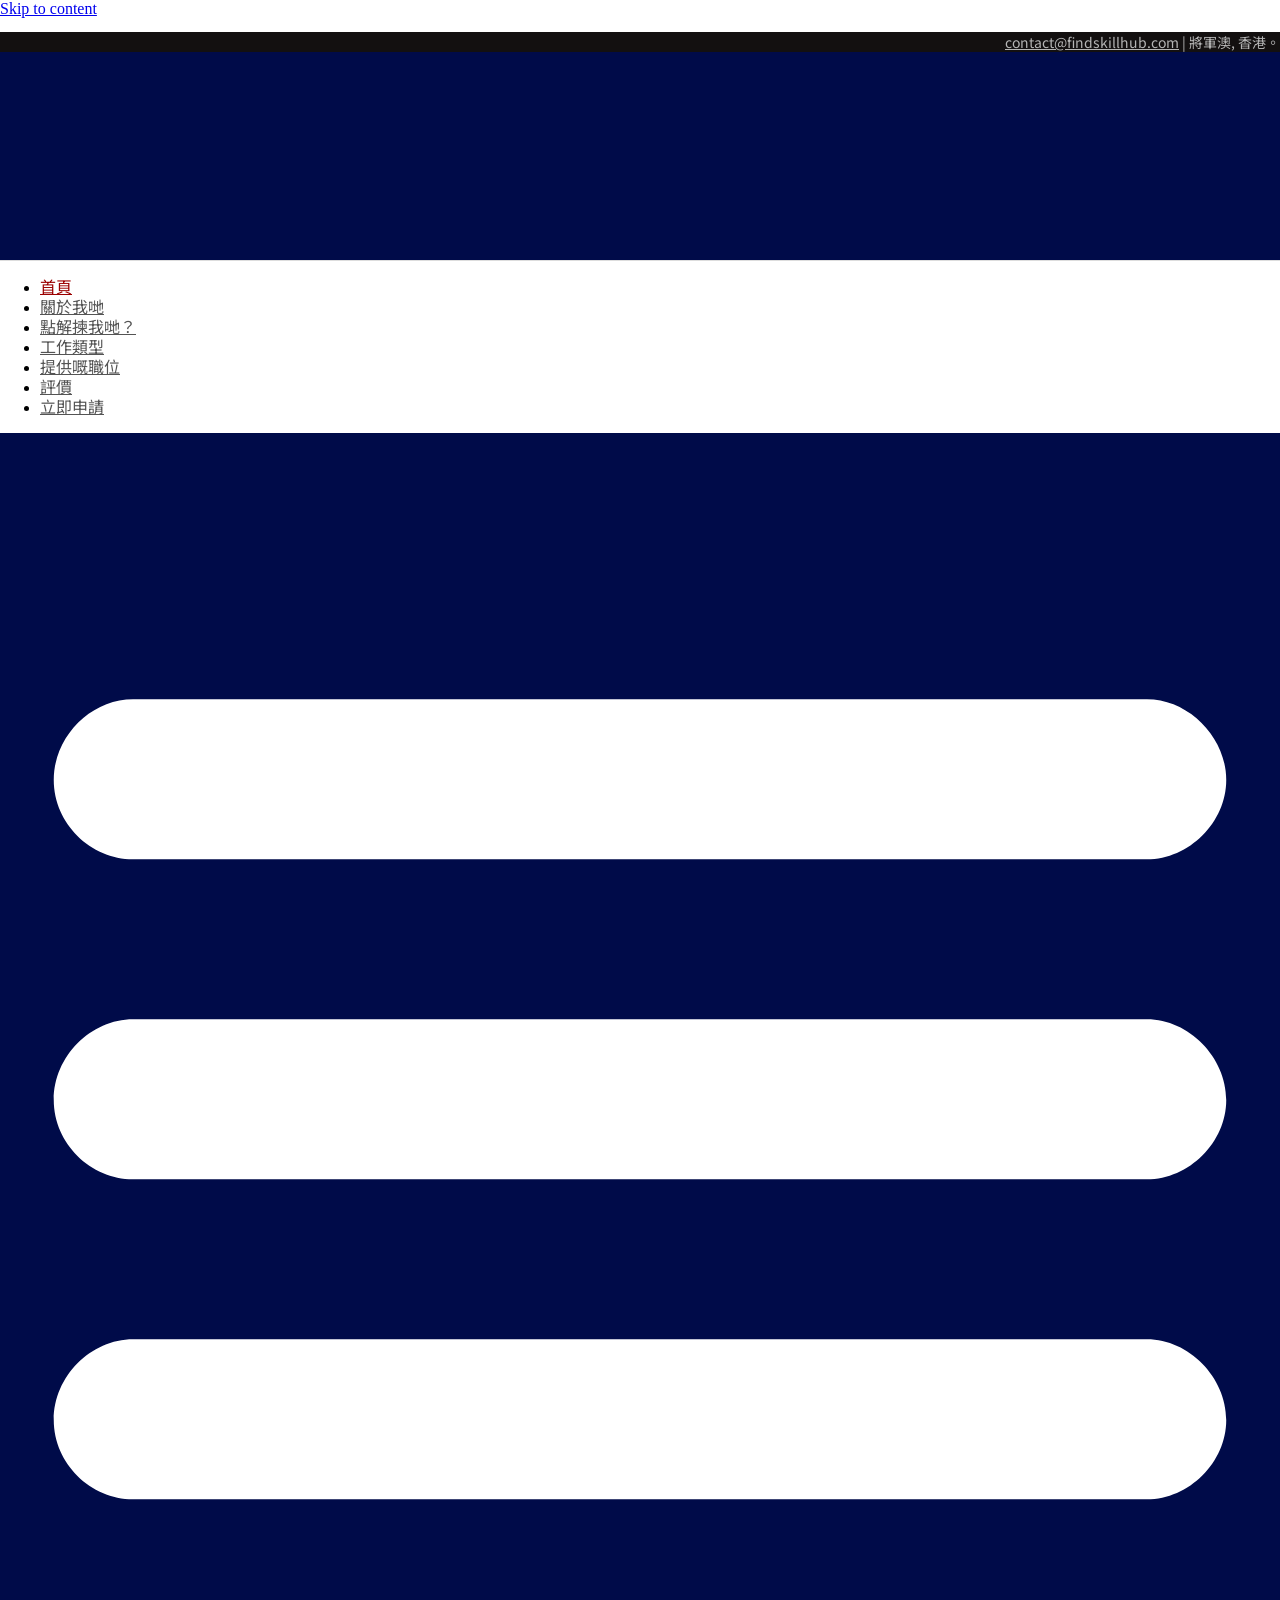
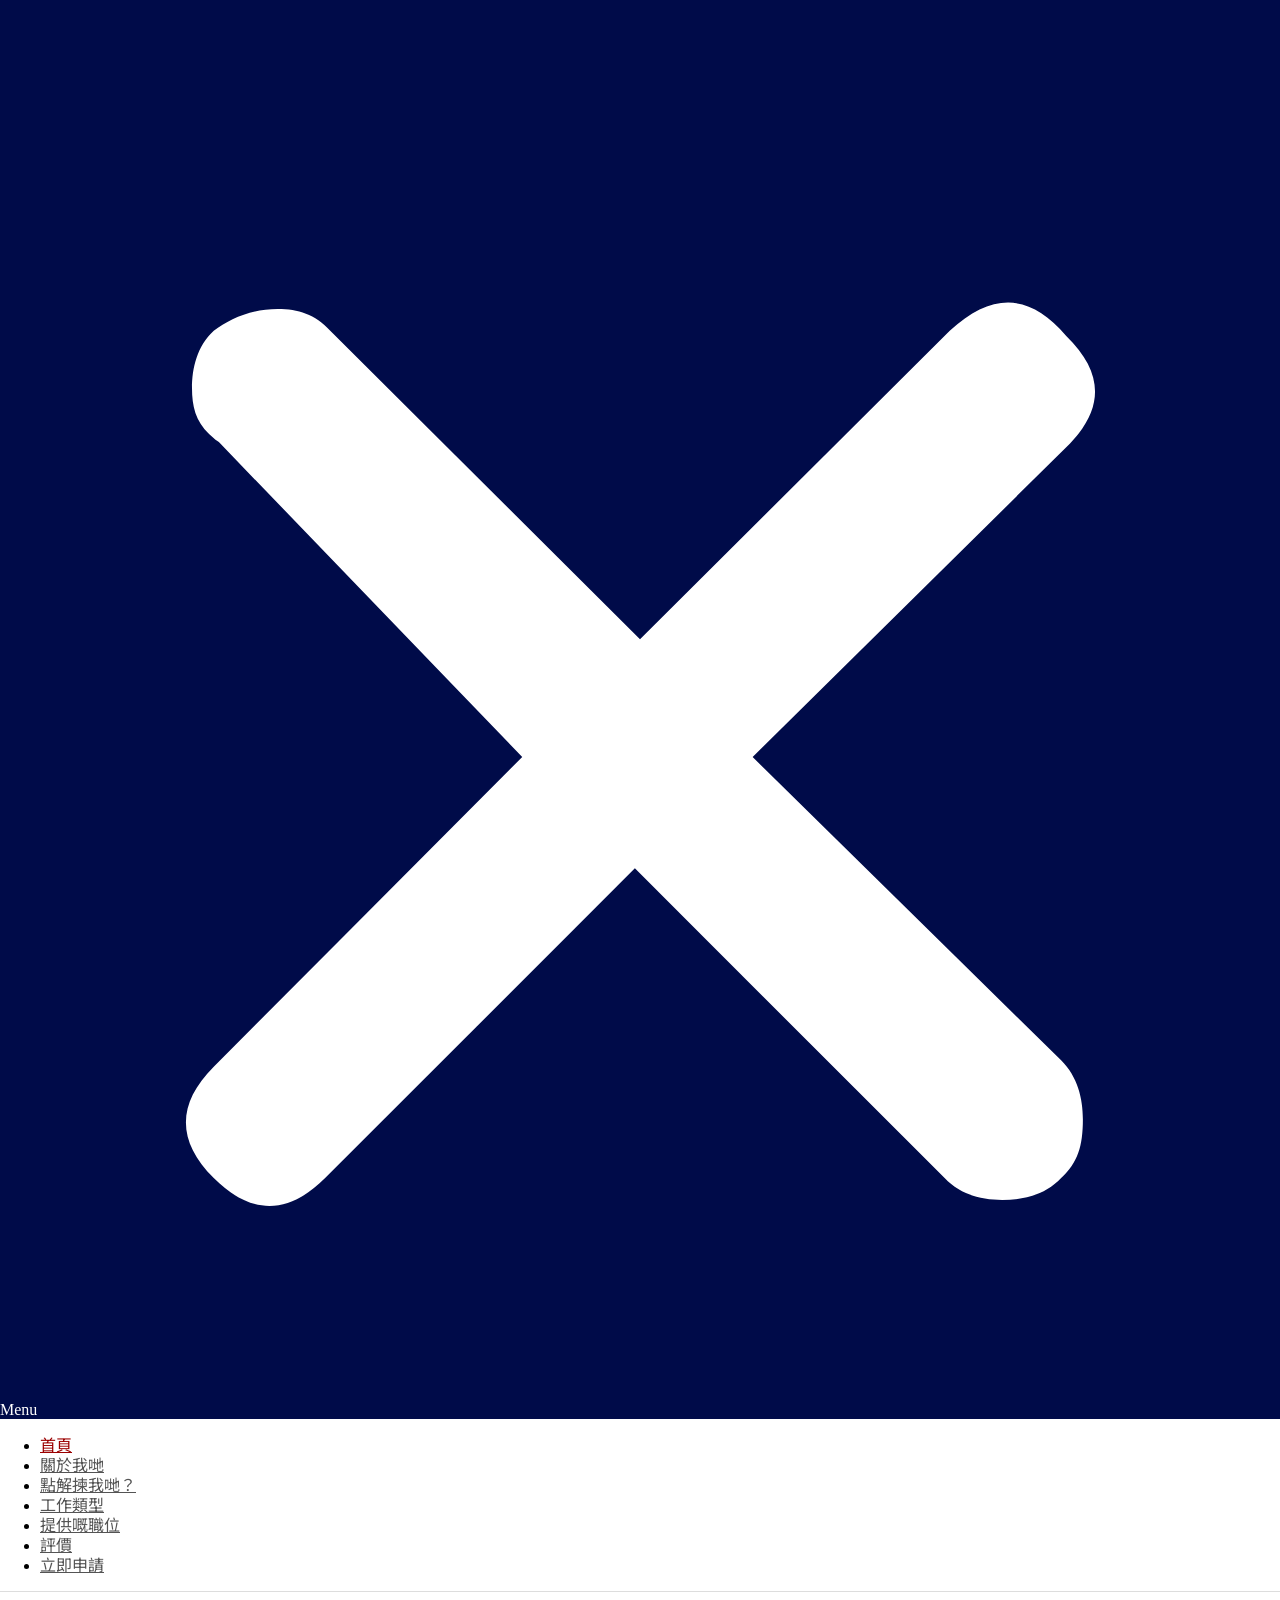
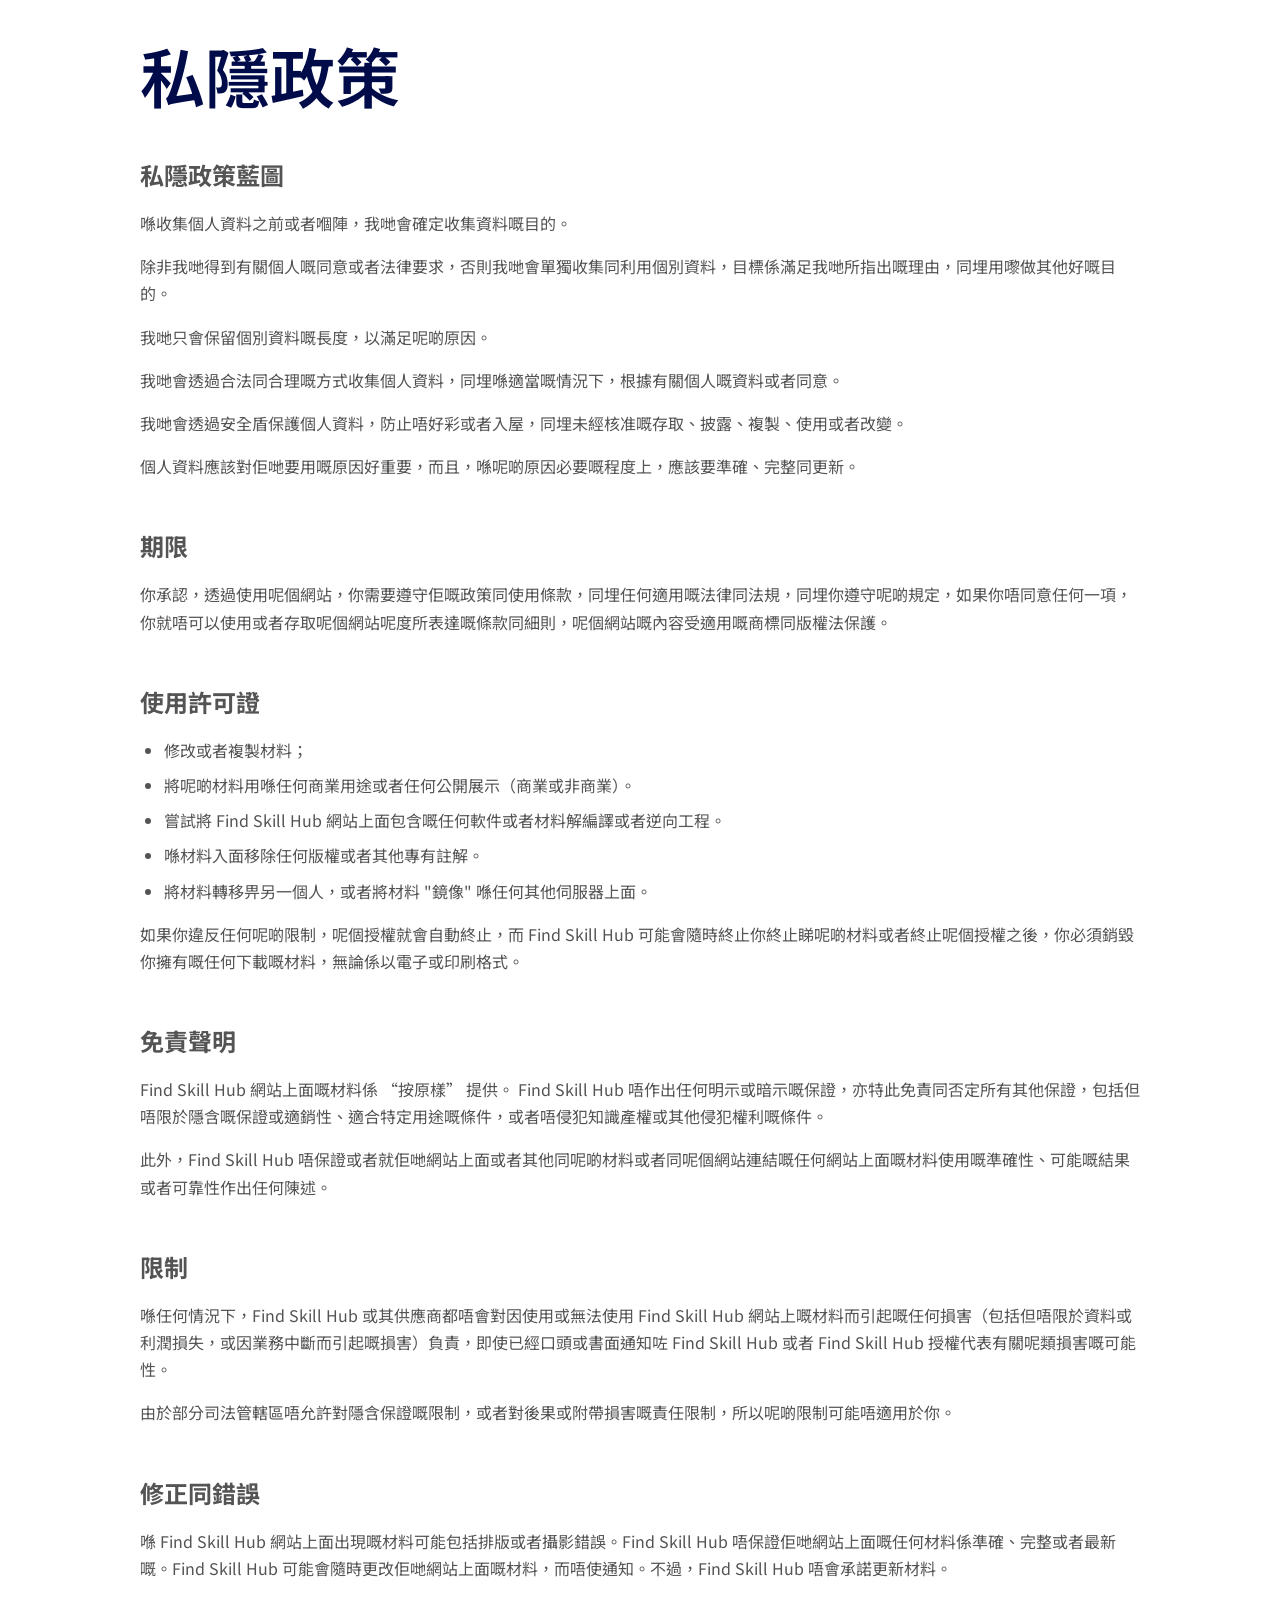
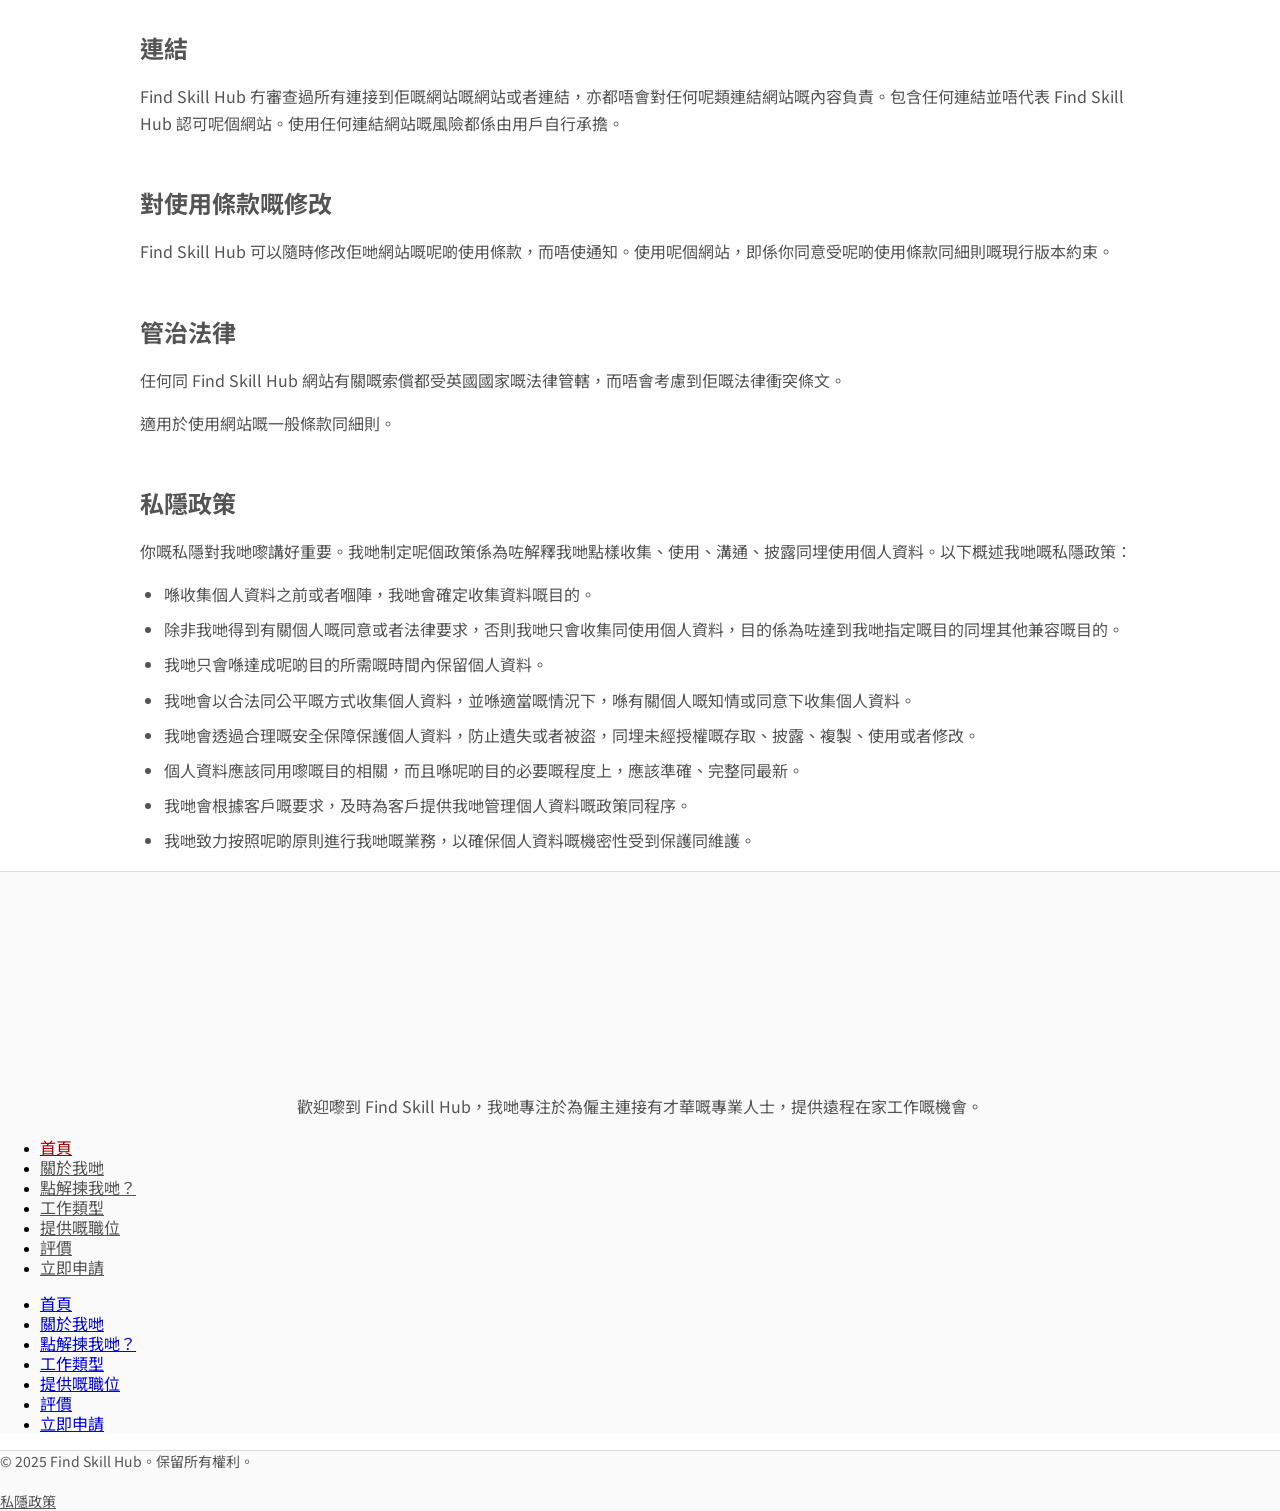
==== commit 57dddef4: "Center privacy policy content with a 1000px max width. Co-authored-by: Cursor <cursoragent@cursor.co" ====
--- a/privacy-policy/index.html
+++ b/privacy-policy/index.html
@@ -194,7 +194,7 @@
 				</div>
 				<div data-elementor-type="wp-page" data-elementor-id="privacy-policy" class="elementor elementor-privacy-policy" data-elementor-post-type="page" id="content">
 				<div class="elementor-element e-flex e-con-boxed e-con e-parent" data-element_type="container" style="--padding-top:60px;--padding-bottom:60px;--padding-left:20px;--padding-right:20px;">
-					<div class="e-con-inner" style="max-width:900px;margin:0 auto;">
+					<div class="e-con-inner">
 				<div class="elementor-element elementor-widget elementor-widget-heading" data-element_type="widget" data-widget_type="heading.default">
 				<div class="elementor-widget-container">
 					<h1 class="elementor-heading-title elementor-size-default">私隱政策</h1>
@@ -265,6 +265,11 @@
 				</div>
 				</div>
 <style>
+.elementor-privacy-policy .e-con.e-con > .e-con-inner > .elementor-widget,
+.elementor-privacy-policy.elementor .e-con > .elementor-widget {
+	max-width: 1000px;
+	margin: 0 auto;
+}
 .privacy-policy-content h2 {
 	margin-top: 2em;
 	margin-bottom: 0.75em;
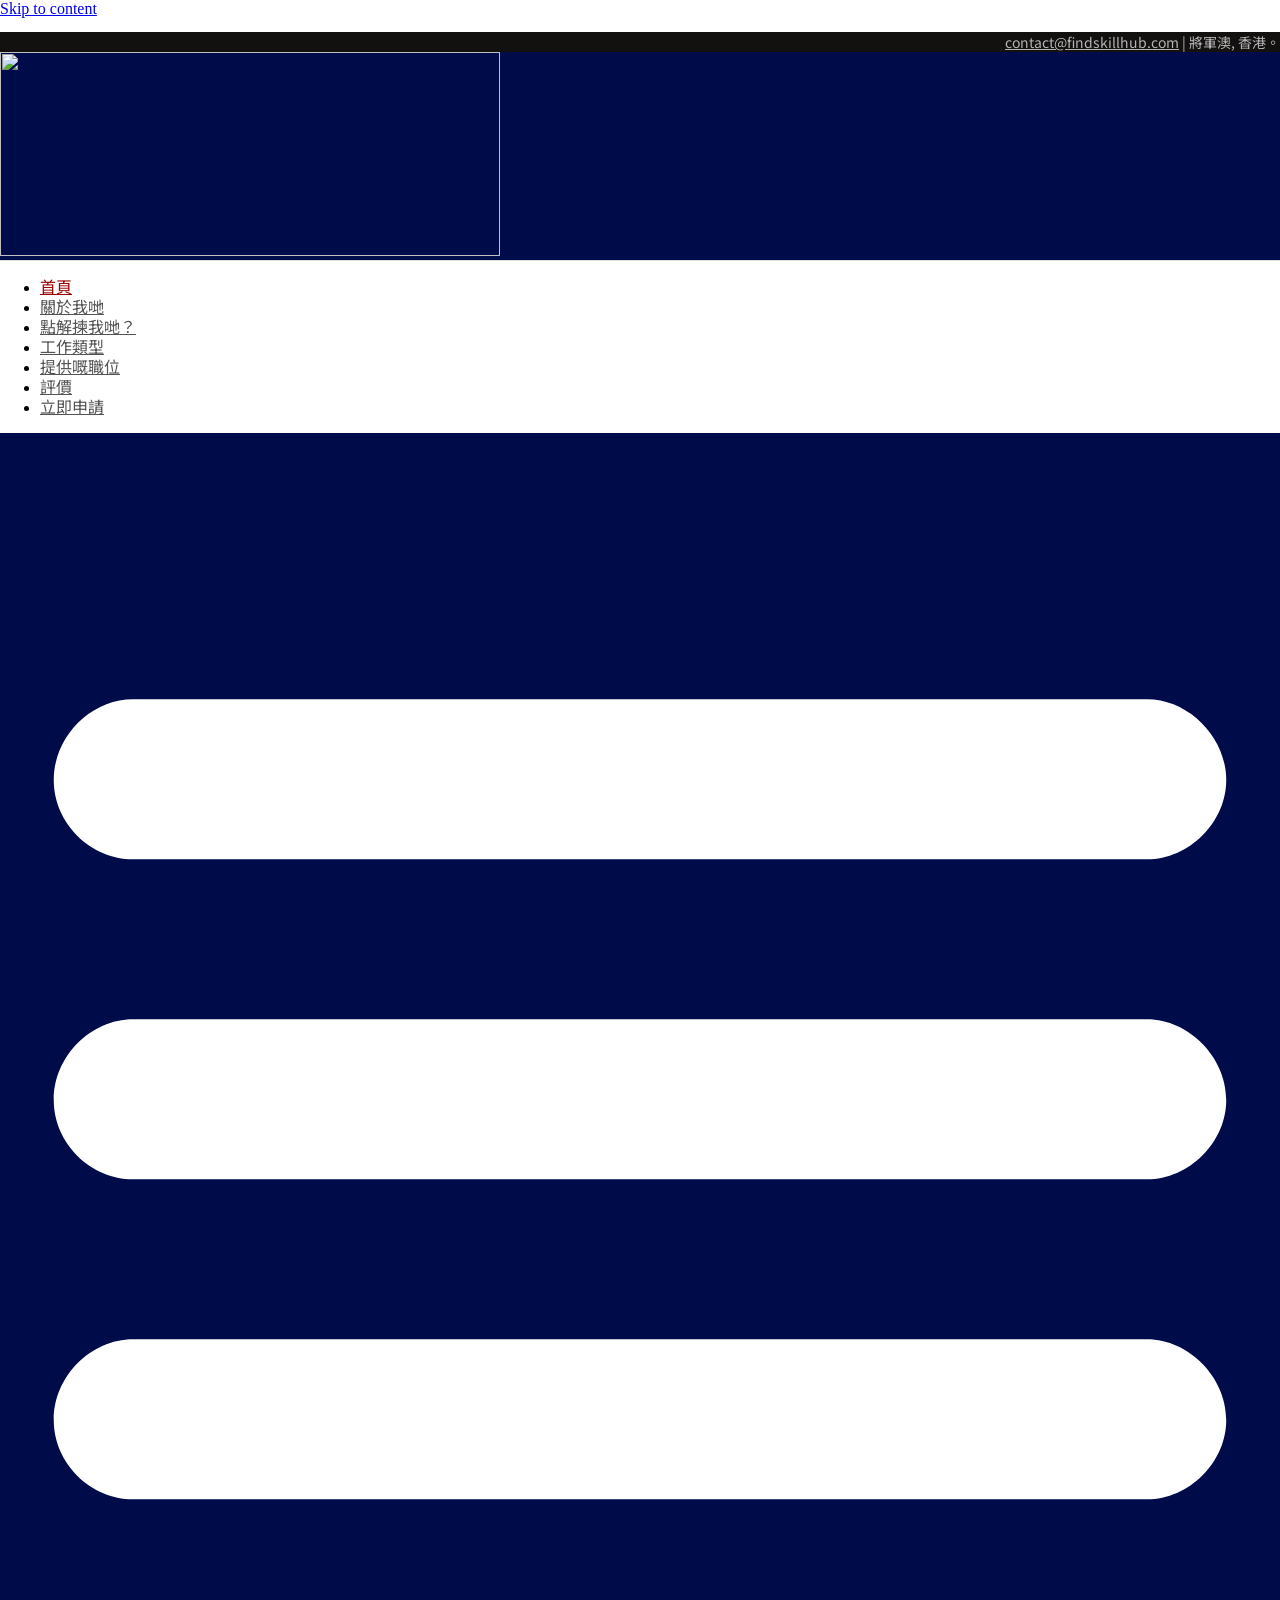
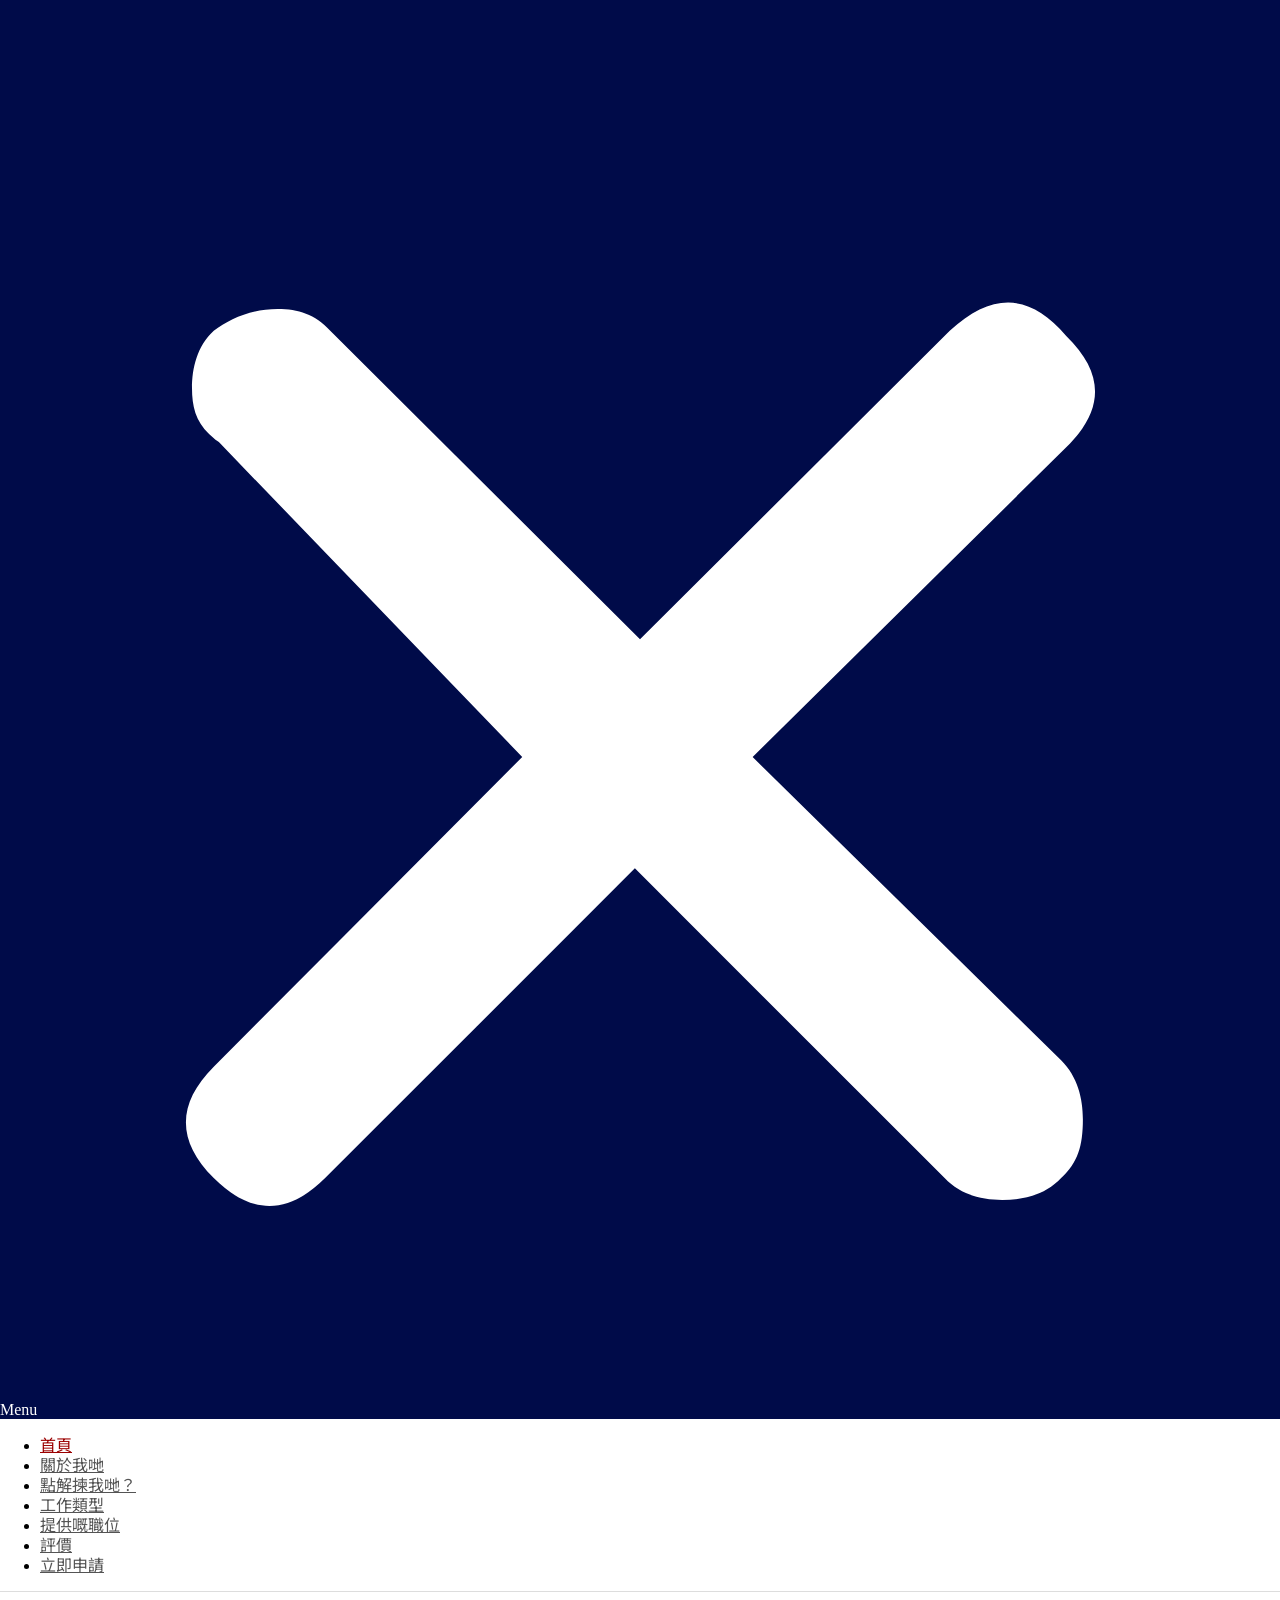
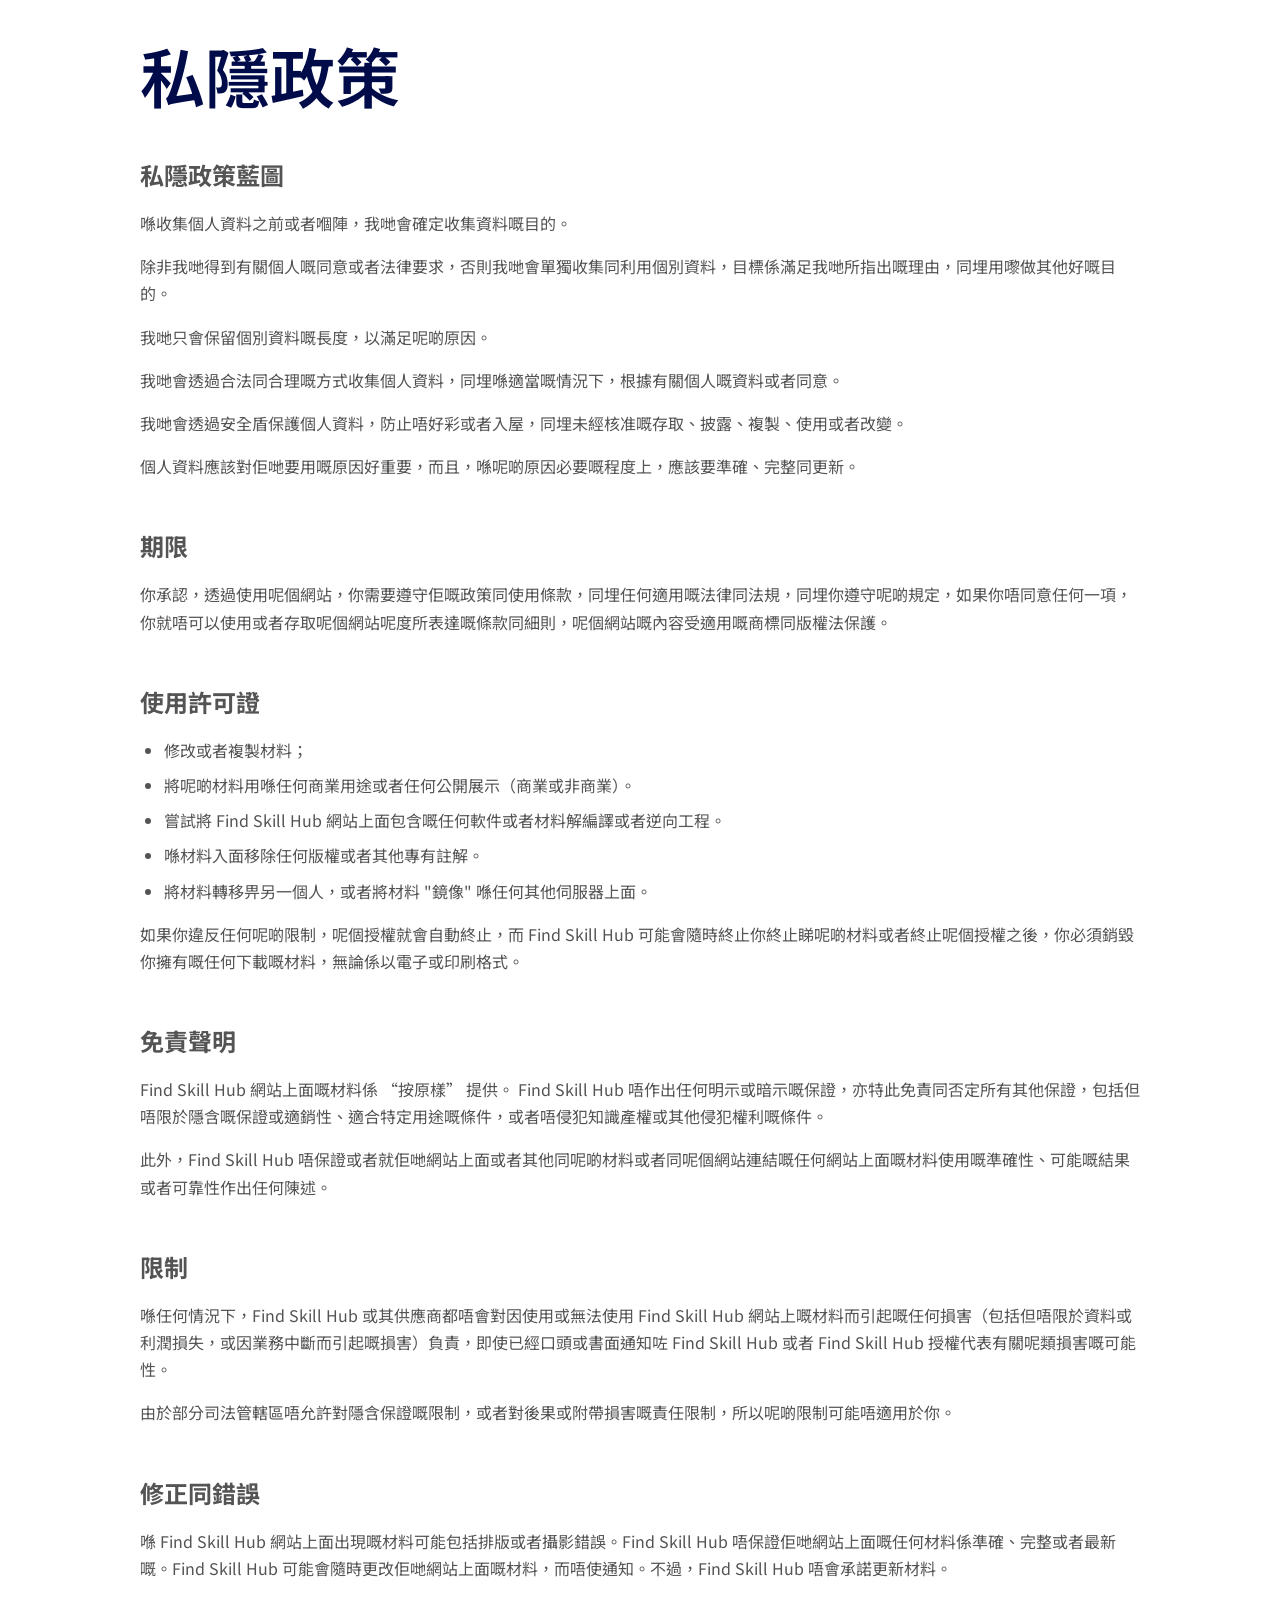
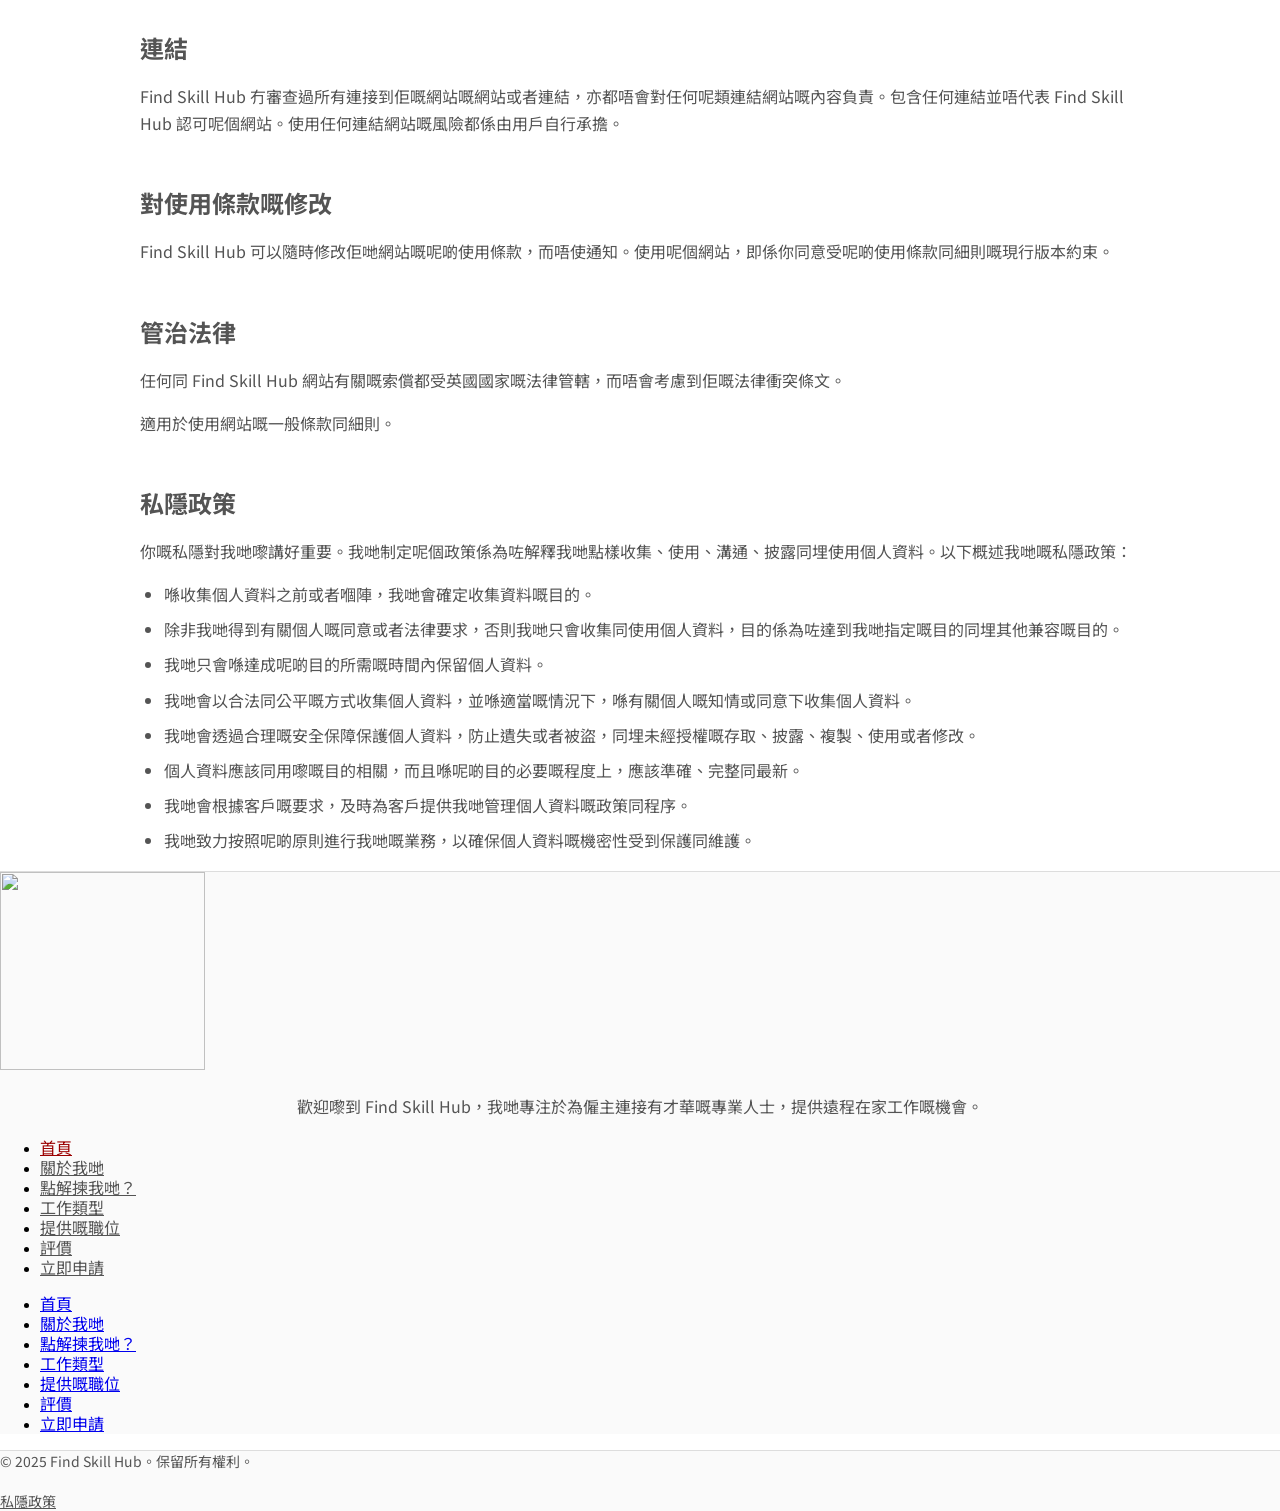
==== commit cf5e58c1: "Fix mobile menu toggle on static pages with a lightweight script. Co-authored-by: Cursor <cursoragen" ====
--- a/privacy-policy/index.html
+++ b/privacy-policy/index.html
@@ -336,7 +336,7 @@
 				</div>
 				<div class="elementor-element elementor-element-4290256 elementor-widget elementor-widget-text-editor" data-id="4290256" data-element_type="widget" data-widget_type="text-editor.default">
 				<div class="elementor-widget-container">
-									<a style="color: #545454;" href="/buzz-chinese-version/privacy-policy/index.html">私隱政策</a>								</div>
+									<a style="color: #545454;" href="/buzz-chinese-version/privacy-policy/">私隱政策</a>								</div>
 				</div>
 				</div>
 					</div>
@@ -372,6 +372,7 @@
 </script>
 <script id="elementor-frontend-js" src="wp-content/plugins/elementor/assets/js/frontend.min.js?ver=3.27.7"></script>
 <script id="pro-elements-handlers-js" src="wp-content/plugins/elementor-pro/assets/js/elements-handlers.min.js?ver=3.23.0"></script>
+<script id="mobile-menu-js" src="assets/mobile-menu.js"></script>
 <script id="wp-emoji-settings" type="application/json">
 {"baseUrl":"https://s.w.org/images/core/emoji/17.0.2/72x72/","ext":".png","svgUrl":"https://s.w.org/images/core/emoji/17.0.2/svg/","svgExt":".svg","source":{"concatemoji":"/wp-includes/js/wp-emoji-release.min.js?ver=7.0"}}
 </script>
